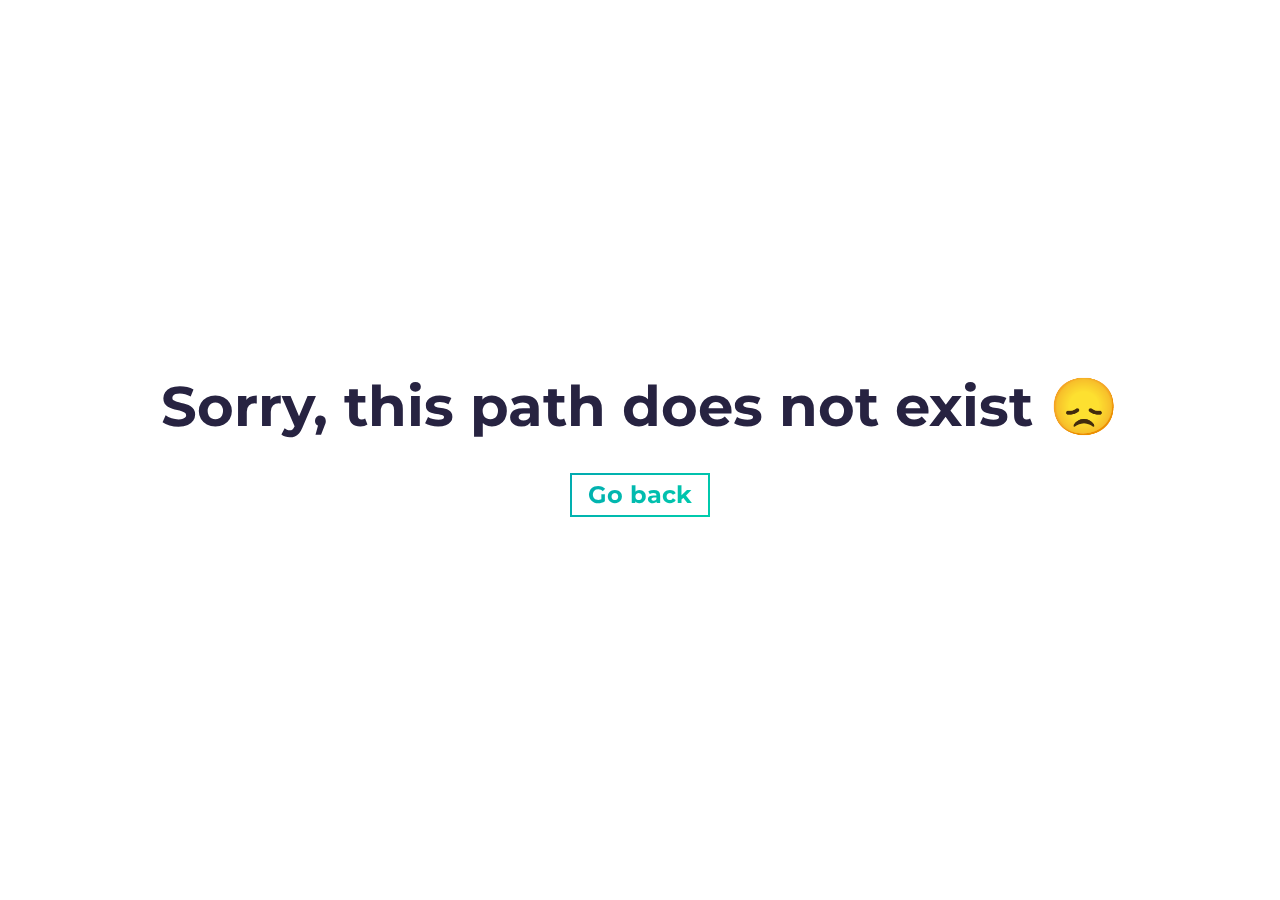
==== 404/index.html @ b3a6216c "Updates" ====
<!DOCTYPE html><html lang="en"><head><meta charSet="utf-8"/><meta http-equiv="x-ua-compatible" content="ie=edge"/><meta name="viewport" content="width=device-width, initial-scale=1, shrink-to-fit=no"/><style data-href="/styles.3dc22cb2b9381bd878ab.css">@import url(https://fonts.googleapis.com/css?family=Montserrat:400,700&display=swap);
/*!
 * Bootstrap v4.5.0 (https://getbootstrap.com/)
 * Copyright 2011-2020 The Bootstrap Authors
 * Copyright 2011-2020 Twitter, Inc.
 * Licensed under MIT (https://github.com/twbs/bootstrap/blob/master/LICENSE)
 */:root{--blue:#007bff;--indigo:#6610f2;--purple:#6f42c1;--pink:#e83e8c;--red:#dc3545;--orange:#fd7e14;--yellow:#ffc107;--green:#28a745;--teal:#20c997;--cyan:#17a2b8;--white:#fff;--gray:#6c757d;--gray-dark:#343a40;--primary:#007bff;--secondary:#6c757d;--success:#28a745;--info:#17a2b8;--warning:#ffc107;--danger:#dc3545;--light:#f8f9fa;--dark:#343a40;--breakpoint-xs:0;--breakpoint-sm:576px;--breakpoint-md:768px;--breakpoint-lg:992px;--breakpoint-xl:1200px;--font-family-sans-serif:-apple-system,BlinkMacSystemFont,"Segoe UI",Roboto,"Helvetica Neue",Arial,"Noto Sans",sans-serif,"Apple Color Emoji","Segoe UI Emoji","Segoe UI Symbol","Noto Color Emoji";--font-family-monospace:SFMono-Regular,Menlo,Monaco,Consolas,"Liberation Mono","Courier New",monospace}*,:after,:before{box-sizing:border-box}html{font-family:sans-serif;line-height:1.15;-webkit-text-size-adjust:100%;-webkit-tap-highlight-color:transparent}article,aside,figcaption,figure,footer,header,hgroup,main,nav,section{display:block}body{margin:0;font-family:-apple-system,BlinkMacSystemFont,Segoe UI,Roboto,Helvetica Neue,Arial,Noto Sans,sans-serif,Apple Color Emoji,Segoe UI Emoji,Segoe UI Symbol,Noto Color Emoji;font-size:1rem;font-weight:400;line-height:1.5;color:#212529;text-align:left;background-color:#fff}[tabindex="-1"]:focus:not(:focus-visible){outline:0!important}hr{box-sizing:content-box;height:0;overflow:visible}h1,h2,h3,h4,h5,h6{margin-top:0;margin-bottom:.5rem}p{margin-top:0;margin-bottom:1rem}abbr[data-original-title],abbr[title]{text-decoration:underline;-webkit-text-decoration:underline dotted;text-decoration:underline dotted;cursor:help;border-bottom:0;-webkit-text-decoration-skip-ink:none;text-decoration-skip-ink:none}address{font-style:normal;line-height:inherit}address,dl,ol,ul{margin-bottom:1rem}dl,ol,ul{margin-top:0}ol ol,ol ul,ul ol,ul ul{margin-bottom:0}dt{font-weight:700}dd{margin-bottom:.5rem;margin-left:0}blockquote{margin:0 0 1rem}b,strong{font-weight:bolder}small{font-size:80%}sub,sup{position:relative;font-size:75%;line-height:0;vertical-align:baseline}sub{bottom:-.25em}sup{top:-.5em}a{color:#007bff;text-decoration:none;background-color:transparent}a:hover{color:#0056b3;text-decoration:underline}a:not([href]),a:not([href]):hover{color:inherit;text-decoration:none}code,kbd,pre,samp{font-family:SFMono-Regular,Menlo,Monaco,Consolas,Liberation Mono,Courier New,monospace;font-size:1em}pre{margin-top:0;margin-bottom:1rem;overflow:auto;-ms-overflow-style:scrollbar}figure{margin:0 0 1rem}img{border-style:none}img,svg{vertical-align:middle}svg{overflow:hidden}table{border-collapse:collapse}caption{padding-top:.75rem;padding-bottom:.75rem;color:#6c757d;text-align:left;caption-side:bottom}th{text-align:inherit}label{display:inline-block;margin-bottom:.5rem}button{border-radius:0}button:focus{outline:1px dotted;outline:5px auto -webkit-focus-ring-color}button,input,optgroup,select,textarea{margin:0;font-family:inherit;font-size:inherit;line-height:inherit}button,input{overflow:visible}button,select{text-transform:none}[role=button]{cursor:pointer}select{word-wrap:normal}[type=button],[type=reset],[type=submit],button{-webkit-appearance:button}[type=button]:not(:disabled),[type=reset]:not(:disabled),[type=submit]:not(:disabled),button:not(:disabled){cursor:pointer}[type=button]::-moz-focus-inner,[type=reset]::-moz-focus-inner,[type=submit]::-moz-focus-inner,button::-moz-focus-inner{padding:0;border-style:none}input[type=checkbox],input[type=radio]{box-sizing:border-box;padding:0}textarea{overflow:auto;resize:vertical}fieldset{min-width:0;padding:0;margin:0;border:0}legend{display:block;width:100%;max-width:100%;padding:0;margin-bottom:.5rem;font-size:1.5rem;line-height:inherit;color:inherit;white-space:normal}progress{vertical-align:baseline}[type=number]::-webkit-inner-spin-button,[type=number]::-webkit-outer-spin-button{height:auto}[type=search]{outline-offset:-2px;-webkit-appearance:none}[type=search]::-webkit-search-decoration{-webkit-appearance:none}::-webkit-file-upload-button{font:inherit;-webkit-appearance:button}output{display:inline-block}summary{display:list-item;cursor:pointer}template{display:none}[hidden]{display:none!important}.h1,.h2,.h3,.h4,.h5,.h6,h1,h2,h3,h4,h5,h6{margin-bottom:.5rem;font-weight:500;line-height:1.2}.h1,h1{font-size:2.5rem}.h2,h2{font-size:2rem}.h3,h3{font-size:1.75rem}.h4,h4{font-size:1.5rem}.h5,h5{font-size:1.25rem}.h6,h6{font-size:1rem}.lead{font-size:1.25rem;font-weight:300}.display-1{font-size:6rem}.display-1,.display-2{font-weight:300;line-height:1.2}.display-2{font-size:5.5rem}.display-3{font-size:4.5rem}.display-3,.display-4{font-weight:300;line-height:1.2}.display-4{font-size:3.5rem}hr{margin-top:1rem;margin-bottom:1rem;border:0;border-top:1px solid rgba(0,0,0,.1)}.small,small{font-size:80%;font-weight:400}.mark,mark{padding:.2em;background-color:#fcf8e3}.list-inline,.list-unstyled{padding-left:0;list-style:none}.list-inline-item{display:inline-block}.list-inline-item:not(:last-child){margin-right:.5rem}.initialism{font-size:90%;text-transform:uppercase}.blockquote{margin-bottom:1rem;font-size:1.25rem}.blockquote-footer{display:block;font-size:80%;color:#6c757d}.blockquote-footer:before{content:"\2014\A0"}.img-fluid,.img-thumbnail{max-width:100%;height:auto}.img-thumbnail{padding:.25rem;background-color:#fff;border:1px solid #dee2e6;border-radius:.25rem}.figure{display:inline-block}.figure-img{margin-bottom:.5rem;line-height:1}.figure-caption{font-size:90%;color:#6c757d}code{font-size:87.5%;color:#e83e8c;word-wrap:break-word}a>code{color:inherit}kbd{padding:.2rem .4rem;font-size:87.5%;color:#fff;background-color:#212529;border-radius:.2rem}kbd kbd{padding:0;font-size:100%;font-weight:700}pre{display:block;font-size:87.5%;color:#212529}pre code{font-size:inherit;color:inherit;word-break:normal}.pre-scrollable{max-height:340px;overflow-y:scroll}.container{width:100%;padding-right:15px;padding-left:15px;margin-right:auto;margin-left:auto}@media (min-width:576px){.container{max-width:540px}}@media (min-width:768px){.container{max-width:720px}}@media (min-width:992px){.container{max-width:960px}}@media (min-width:1200px){.container{max-width:1140px}}.container-fluid,.container-lg,.container-md,.container-sm,.container-xl{width:100%;padding-right:15px;padding-left:15px;margin-right:auto;margin-left:auto}@media (min-width:576px){.container,.container-sm{max-width:540px}}@media (min-width:768px){.container,.container-md,.container-sm{max-width:720px}}@media (min-width:992px){.container,.container-lg,.container-md,.container-sm{max-width:960px}}@media (min-width:1200px){.container,.container-lg,.container-md,.container-sm,.container-xl{max-width:1140px}}.row{display:flex;flex-wrap:wrap;margin-right:-15px;margin-left:-15px}.no-gutters{margin-right:0;margin-left:0}.no-gutters>.col,.no-gutters>[class*=col-]{padding-right:0;padding-left:0}.col,.col-1,.col-2,.col-3,.col-4,.col-5,.col-6,.col-7,.col-8,.col-9,.col-10,.col-11,.col-12,.col-auto,.col-lg,.col-lg-1,.col-lg-2,.col-lg-3,.col-lg-4,.col-lg-5,.col-lg-6,.col-lg-7,.col-lg-8,.col-lg-9,.col-lg-10,.col-lg-11,.col-lg-12,.col-lg-auto,.col-md,.col-md-1,.col-md-2,.col-md-3,.col-md-4,.col-md-5,.col-md-6,.col-md-7,.col-md-8,.col-md-9,.col-md-10,.col-md-11,.col-md-12,.col-md-auto,.col-sm,.col-sm-1,.col-sm-2,.col-sm-3,.col-sm-4,.col-sm-5,.col-sm-6,.col-sm-7,.col-sm-8,.col-sm-9,.col-sm-10,.col-sm-11,.col-sm-12,.col-sm-auto,.col-xl,.col-xl-1,.col-xl-2,.col-xl-3,.col-xl-4,.col-xl-5,.col-xl-6,.col-xl-7,.col-xl-8,.col-xl-9,.col-xl-10,.col-xl-11,.col-xl-12,.col-xl-auto{position:relative;width:100%;padding-right:15px;padding-left:15px}.col{flex-basis:0;flex-grow:1;min-width:0;max-width:100%}.row-cols-1>*{flex:0 0 100%;max-width:100%}.row-cols-2>*{flex:0 0 50%;max-width:50%}.row-cols-3>*{flex:0 0 33.333333%;max-width:33.333333%}.row-cols-4>*{flex:0 0 25%;max-width:25%}.row-cols-5>*{flex:0 0 20%;max-width:20%}.row-cols-6>*{flex:0 0 16.666667%;max-width:16.666667%}.col-auto{flex:0 0 auto;width:auto;max-width:100%}.col-1{flex:0 0 8.333333%;max-width:8.333333%}.col-2{flex:0 0 16.666667%;max-width:16.666667%}.col-3{flex:0 0 25%;max-width:25%}.col-4{flex:0 0 33.333333%;max-width:33.333333%}.col-5{flex:0 0 41.666667%;max-width:41.666667%}.col-6{flex:0 0 50%;max-width:50%}.col-7{flex:0 0 58.333333%;max-width:58.333333%}.col-8{flex:0 0 66.666667%;max-width:66.666667%}.col-9{flex:0 0 75%;max-width:75%}.col-10{flex:0 0 83.333333%;max-width:83.333333%}.col-11{flex:0 0 91.666667%;max-width:91.666667%}.col-12{flex:0 0 100%;max-width:100%}.order-first{order:-1}.order-last{order:13}.order-0{order:0}.order-1{order:1}.order-2{order:2}.order-3{order:3}.order-4{order:4}.order-5{order:5}.order-6{order:6}.order-7{order:7}.order-8{order:8}.order-9{order:9}.order-10{order:10}.order-11{order:11}.order-12{order:12}.offset-1{margin-left:8.333333%}.offset-2{margin-left:16.666667%}.offset-3{margin-left:25%}.offset-4{margin-left:33.333333%}.offset-5{margin-left:41.666667%}.offset-6{margin-left:50%}.offset-7{margin-left:58.333333%}.offset-8{margin-left:66.666667%}.offset-9{margin-left:75%}.offset-10{margin-left:83.333333%}.offset-11{margin-left:91.666667%}@media (min-width:576px){.col-sm{flex-basis:0;flex-grow:1;min-width:0;max-width:100%}.row-cols-sm-1>*{flex:0 0 100%;max-width:100%}.row-cols-sm-2>*{flex:0 0 50%;max-width:50%}.row-cols-sm-3>*{flex:0 0 33.333333%;max-width:33.333333%}.row-cols-sm-4>*{flex:0 0 25%;max-width:25%}.row-cols-sm-5>*{flex:0 0 20%;max-width:20%}.row-cols-sm-6>*{flex:0 0 16.666667%;max-width:16.666667%}.col-sm-auto{flex:0 0 auto;width:auto;max-width:100%}.col-sm-1{flex:0 0 8.333333%;max-width:8.333333%}.col-sm-2{flex:0 0 16.666667%;max-width:16.666667%}.col-sm-3{flex:0 0 25%;max-width:25%}.col-sm-4{flex:0 0 33.333333%;max-width:33.333333%}.col-sm-5{flex:0 0 41.666667%;max-width:41.666667%}.col-sm-6{flex:0 0 50%;max-width:50%}.col-sm-7{flex:0 0 58.333333%;max-width:58.333333%}.col-sm-8{flex:0 0 66.666667%;max-width:66.666667%}.col-sm-9{flex:0 0 75%;max-width:75%}.col-sm-10{flex:0 0 83.333333%;max-width:83.333333%}.col-sm-11{flex:0 0 91.666667%;max-width:91.666667%}.col-sm-12{flex:0 0 100%;max-width:100%}.order-sm-first{order:-1}.order-sm-last{order:13}.order-sm-0{order:0}.order-sm-1{order:1}.order-sm-2{order:2}.order-sm-3{order:3}.order-sm-4{order:4}.order-sm-5{order:5}.order-sm-6{order:6}.order-sm-7{order:7}.order-sm-8{order:8}.order-sm-9{order:9}.order-sm-10{order:10}.order-sm-11{order:11}.order-sm-12{order:12}.offset-sm-0{margin-left:0}.offset-sm-1{margin-left:8.333333%}.offset-sm-2{margin-left:16.666667%}.offset-sm-3{margin-left:25%}.offset-sm-4{margin-left:33.333333%}.offset-sm-5{margin-left:41.666667%}.offset-sm-6{margin-left:50%}.offset-sm-7{margin-left:58.333333%}.offset-sm-8{margin-left:66.666667%}.offset-sm-9{margin-left:75%}.offset-sm-10{margin-left:83.333333%}.offset-sm-11{margin-left:91.666667%}}@media (min-width:768px){.col-md{flex-basis:0;flex-grow:1;min-width:0;max-width:100%}.row-cols-md-1>*{flex:0 0 100%;max-width:100%}.row-cols-md-2>*{flex:0 0 50%;max-width:50%}.row-cols-md-3>*{flex:0 0 33.333333%;max-width:33.333333%}.row-cols-md-4>*{flex:0 0 25%;max-width:25%}.row-cols-md-5>*{flex:0 0 20%;max-width:20%}.row-cols-md-6>*{flex:0 0 16.666667%;max-width:16.666667%}.col-md-auto{flex:0 0 auto;width:auto;max-width:100%}.col-md-1{flex:0 0 8.333333%;max-width:8.333333%}.col-md-2{flex:0 0 16.666667%;max-width:16.666667%}.col-md-3{flex:0 0 25%;max-width:25%}.col-md-4{flex:0 0 33.333333%;max-width:33.333333%}.col-md-5{flex:0 0 41.666667%;max-width:41.666667%}.col-md-6{flex:0 0 50%;max-width:50%}.col-md-7{flex:0 0 58.333333%;max-width:58.333333%}.col-md-8{flex:0 0 66.666667%;max-width:66.666667%}.col-md-9{flex:0 0 75%;max-width:75%}.col-md-10{flex:0 0 83.333333%;max-width:83.333333%}.col-md-11{flex:0 0 91.666667%;max-width:91.666667%}.col-md-12{flex:0 0 100%;max-width:100%}.order-md-first{order:-1}.order-md-last{order:13}.order-md-0{order:0}.order-md-1{order:1}.order-md-2{order:2}.order-md-3{order:3}.order-md-4{order:4}.order-md-5{order:5}.order-md-6{order:6}.order-md-7{order:7}.order-md-8{order:8}.order-md-9{order:9}.order-md-10{order:10}.order-md-11{order:11}.order-md-12{order:12}.offset-md-0{margin-left:0}.offset-md-1{margin-left:8.333333%}.offset-md-2{margin-left:16.666667%}.offset-md-3{margin-left:25%}.offset-md-4{margin-left:33.333333%}.offset-md-5{margin-left:41.666667%}.offset-md-6{margin-left:50%}.offset-md-7{margin-left:58.333333%}.offset-md-8{margin-left:66.666667%}.offset-md-9{margin-left:75%}.offset-md-10{margin-left:83.333333%}.offset-md-11{margin-left:91.666667%}}@media (min-width:992px){.col-lg{flex-basis:0;flex-grow:1;min-width:0;max-width:100%}.row-cols-lg-1>*{flex:0 0 100%;max-width:100%}.row-cols-lg-2>*{flex:0 0 50%;max-width:50%}.row-cols-lg-3>*{flex:0 0 33.333333%;max-width:33.333333%}.row-cols-lg-4>*{flex:0 0 25%;max-width:25%}.row-cols-lg-5>*{flex:0 0 20%;max-width:20%}.row-cols-lg-6>*{flex:0 0 16.666667%;max-width:16.666667%}.col-lg-auto{flex:0 0 auto;width:auto;max-width:100%}.col-lg-1{flex:0 0 8.333333%;max-width:8.333333%}.col-lg-2{flex:0 0 16.666667%;max-width:16.666667%}.col-lg-3{flex:0 0 25%;max-width:25%}.col-lg-4{flex:0 0 33.333333%;max-width:33.333333%}.col-lg-5{flex:0 0 41.666667%;max-width:41.666667%}.col-lg-6{flex:0 0 50%;max-width:50%}.col-lg-7{flex:0 0 58.333333%;max-width:58.333333%}.col-lg-8{flex:0 0 66.666667%;max-width:66.666667%}.col-lg-9{flex:0 0 75%;max-width:75%}.col-lg-10{flex:0 0 83.333333%;max-width:83.333333%}.col-lg-11{flex:0 0 91.666667%;max-width:91.666667%}.col-lg-12{flex:0 0 100%;max-width:100%}.order-lg-first{order:-1}.order-lg-last{order:13}.order-lg-0{order:0}.order-lg-1{order:1}.order-lg-2{order:2}.order-lg-3{order:3}.order-lg-4{order:4}.order-lg-5{order:5}.order-lg-6{order:6}.order-lg-7{order:7}.order-lg-8{order:8}.order-lg-9{order:9}.order-lg-10{order:10}.order-lg-11{order:11}.order-lg-12{order:12}.offset-lg-0{margin-left:0}.offset-lg-1{margin-left:8.333333%}.offset-lg-2{margin-left:16.666667%}.offset-lg-3{margin-left:25%}.offset-lg-4{margin-left:33.333333%}.offset-lg-5{margin-left:41.666667%}.offset-lg-6{margin-left:50%}.offset-lg-7{margin-left:58.333333%}.offset-lg-8{margin-left:66.666667%}.offset-lg-9{margin-left:75%}.offset-lg-10{margin-left:83.333333%}.offset-lg-11{margin-left:91.666667%}}@media (min-width:1200px){.col-xl{flex-basis:0;flex-grow:1;min-width:0;max-width:100%}.row-cols-xl-1>*{flex:0 0 100%;max-width:100%}.row-cols-xl-2>*{flex:0 0 50%;max-width:50%}.row-cols-xl-3>*{flex:0 0 33.333333%;max-width:33.333333%}.row-cols-xl-4>*{flex:0 0 25%;max-width:25%}.row-cols-xl-5>*{flex:0 0 20%;max-width:20%}.row-cols-xl-6>*{flex:0 0 16.666667%;max-width:16.666667%}.col-xl-auto{flex:0 0 auto;width:auto;max-width:100%}.col-xl-1{flex:0 0 8.333333%;max-width:8.333333%}.col-xl-2{flex:0 0 16.666667%;max-width:16.666667%}.col-xl-3{flex:0 0 25%;max-width:25%}.col-xl-4{flex:0 0 33.333333%;max-width:33.333333%}.col-xl-5{flex:0 0 41.666667%;max-width:41.666667%}.col-xl-6{flex:0 0 50%;max-width:50%}.col-xl-7{flex:0 0 58.333333%;max-width:58.333333%}.col-xl-8{flex:0 0 66.666667%;max-width:66.666667%}.col-xl-9{flex:0 0 75%;max-width:75%}.col-xl-10{flex:0 0 83.333333%;max-width:83.333333%}.col-xl-11{flex:0 0 91.666667%;max-width:91.666667%}.col-xl-12{flex:0 0 100%;max-width:100%}.order-xl-first{order:-1}.order-xl-last{order:13}.order-xl-0{order:0}.order-xl-1{order:1}.order-xl-2{order:2}.order-xl-3{order:3}.order-xl-4{order:4}.order-xl-5{order:5}.order-xl-6{order:6}.order-xl-7{order:7}.order-xl-8{order:8}.order-xl-9{order:9}.order-xl-10{order:10}.order-xl-11{order:11}.order-xl-12{order:12}.offset-xl-0{margin-left:0}.offset-xl-1{margin-left:8.333333%}.offset-xl-2{margin-left:16.666667%}.offset-xl-3{margin-left:25%}.offset-xl-4{margin-left:33.333333%}.offset-xl-5{margin-left:41.666667%}.offset-xl-6{margin-left:50%}.offset-xl-7{margin-left:58.333333%}.offset-xl-8{margin-left:66.666667%}.offset-xl-9{margin-left:75%}.offset-xl-10{margin-left:83.333333%}.offset-xl-11{margin-left:91.666667%}}.table{width:100%;margin-bottom:1rem;color:#212529}.table td,.table th{padding:.75rem;vertical-align:top;border-top:1px solid #dee2e6}.table thead th{vertical-align:bottom;border-bottom:2px solid #dee2e6}.table tbody+tbody{border-top:2px solid #dee2e6}.table-sm td,.table-sm th{padding:.3rem}.table-bordered,.table-bordered td,.table-bordered th{border:1px solid #dee2e6}.table-bordered thead td,.table-bordered thead th{border-bottom-width:2px}.table-borderless tbody+tbody,.table-borderless td,.table-borderless th,.table-borderless thead th{border:0}.table-striped tbody tr:nth-of-type(odd){background-color:rgba(0,0,0,.05)}.table-hover tbody tr:hover{color:#212529;background-color:rgba(0,0,0,.075)}.table-primary,.table-primary>td,.table-primary>th{background-color:#b8daff}.table-primary tbody+tbody,.table-primary td,.table-primary th,.table-primary thead th{border-color:#7abaff}.table-hover .table-primary:hover,.table-hover .table-primary:hover>td,.table-hover .table-primary:hover>th{background-color:#9fcdff}.table-secondary,.table-secondary>td,.table-secondary>th{background-color:#d6d8db}.table-secondary tbody+tbody,.table-secondary td,.table-secondary th,.table-secondary thead th{border-color:#b3b7bb}.table-hover .table-secondary:hover,.table-hover .table-secondary:hover>td,.table-hover .table-secondary:hover>th{background-color:#c8cbcf}.table-success,.table-success>td,.table-success>th{background-color:#c3e6cb}.table-success tbody+tbody,.table-success td,.table-success th,.table-success thead th{border-color:#8fd19e}.table-hover .table-success:hover,.table-hover .table-success:hover>td,.table-hover .table-success:hover>th{background-color:#b1dfbb}.table-info,.table-info>td,.table-info>th{background-color:#bee5eb}.table-info tbody+tbody,.table-info td,.table-info th,.table-info thead th{border-color:#86cfda}.table-hover .table-info:hover,.table-hover .table-info:hover>td,.table-hover .table-info:hover>th{background-color:#abdde5}.table-warning,.table-warning>td,.table-warning>th{background-color:#ffeeba}.table-warning tbody+tbody,.table-warning td,.table-warning th,.table-warning thead th{border-color:#ffdf7e}.table-hover .table-warning:hover,.table-hover .table-warning:hover>td,.table-hover .table-warning:hover>th{background-color:#ffe8a1}.table-danger,.table-danger>td,.table-danger>th{background-color:#f5c6cb}.table-danger tbody+tbody,.table-danger td,.table-danger th,.table-danger thead th{border-color:#ed969e}.table-hover .table-danger:hover,.table-hover .table-danger:hover>td,.table-hover .table-danger:hover>th{background-color:#f1b0b7}.table-light,.table-light>td,.table-light>th{background-color:#fdfdfe}.table-light tbody+tbody,.table-light td,.table-light th,.table-light thead th{border-color:#fbfcfc}.table-hover .table-light:hover,.table-hover .table-light:hover>td,.table-hover .table-light:hover>th{background-color:#ececf6}.table-dark,.table-dark>td,.table-dark>th{background-color:#c6c8ca}.table-dark tbody+tbody,.table-dark td,.table-dark th,.table-dark thead th{border-color:#95999c}.table-hover .table-dark:hover,.table-hover .table-dark:hover>td,.table-hover .table-dark:hover>th{background-color:#b9bbbe}.table-active,.table-active>td,.table-active>th,.table-hover .table-active:hover,.table-hover .table-active:hover>td,.table-hover .table-active:hover>th{background-color:rgba(0,0,0,.075)}.table .thead-dark th{color:#fff;background-color:#343a40;border-color:#454d55}.table .thead-light th{color:#495057;background-color:#e9ecef;border-color:#dee2e6}.table-dark{color:#fff;background-color:#343a40}.table-dark td,.table-dark th,.table-dark thead th{border-color:#454d55}.table-dark.table-bordered{border:0}.table-dark.table-striped tbody tr:nth-of-type(odd){background-color:hsla(0,0%,100%,.05)}.table-dark.table-hover tbody tr:hover{color:#fff;background-color:hsla(0,0%,100%,.075)}@media (max-width:575.98px){.table-responsive-sm{display:block;width:100%;overflow-x:auto;-webkit-overflow-scrolling:touch}.table-responsive-sm>.table-bordered{border:0}}@media (max-width:767.98px){.table-responsive-md{display:block;width:100%;overflow-x:auto;-webkit-overflow-scrolling:touch}.table-responsive-md>.table-bordered{border:0}}@media (max-width:991.98px){.table-responsive-lg{display:block;width:100%;overflow-x:auto;-webkit-overflow-scrolling:touch}.table-responsive-lg>.table-bordered{border:0}}@media (max-width:1199.98px){.table-responsive-xl{display:block;width:100%;overflow-x:auto;-webkit-overflow-scrolling:touch}.table-responsive-xl>.table-bordered{border:0}}.table-responsive{display:block;width:100%;overflow-x:auto;-webkit-overflow-scrolling:touch}.table-responsive>.table-bordered{border:0}.form-control{display:block;width:100%;height:calc(1.5em + .75rem + 2px);padding:.375rem .75rem;font-size:1rem;font-weight:400;line-height:1.5;color:#495057;background-color:#fff;background-clip:padding-box;border:1px solid #ced4da;border-radius:.25rem;transition:border-color .15s ease-in-out,box-shadow .15s ease-in-out}@media (prefers-reduced-motion:reduce){.form-control{transition:none}}.form-control::-ms-expand{background-color:transparent;border:0}.form-control:-moz-focusring{color:transparent;text-shadow:0 0 0 #495057}.form-control:focus{color:#495057;background-color:#fff;border-color:#80bdff;outline:0;box-shadow:0 0 0 .2rem rgba(0,123,255,.25)}.form-control::-webkit-input-placeholder{color:#6c757d;opacity:1}.form-control:-ms-input-placeholder{color:#6c757d;opacity:1}.form-control::-ms-input-placeholder{color:#6c757d;opacity:1}.form-control::placeholder{color:#6c757d;opacity:1}.form-control:disabled,.form-control[readonly]{background-color:#e9ecef;opacity:1}input[type=date].form-control,input[type=datetime-local].form-control,input[type=month].form-control,input[type=time].form-control{-webkit-appearance:none;-moz-appearance:none;appearance:none}select.form-control:focus::-ms-value{color:#495057;background-color:#fff}.form-control-file,.form-control-range{display:block;width:100%}.col-form-label{padding-top:calc(.375rem + 1px);padding-bottom:calc(.375rem + 1px);margin-bottom:0;font-size:inherit;line-height:1.5}.col-form-label-lg{padding-top:calc(.5rem + 1px);padding-bottom:calc(.5rem + 1px);font-size:1.25rem;line-height:1.5}.col-form-label-sm{padding-top:calc(.25rem + 1px);padding-bottom:calc(.25rem + 1px);font-size:.875rem;line-height:1.5}.form-control-plaintext{display:block;width:100%;padding:.375rem 0;margin-bottom:0;font-size:1rem;line-height:1.5;color:#212529;background-color:transparent;border:solid transparent;border-width:1px 0}.form-control-plaintext.form-control-lg,.form-control-plaintext.form-control-sm{padding-right:0;padding-left:0}.form-control-sm{height:calc(1.5em + .5rem + 2px);padding:.25rem .5rem;font-size:.875rem;line-height:1.5;border-radius:.2rem}.form-control-lg{height:calc(1.5em + 1rem + 2px);padding:.5rem 1rem;font-size:1.25rem;line-height:1.5;border-radius:.3rem}select.form-control[multiple],select.form-control[size],textarea.form-control{height:auto}.form-group{margin-bottom:1rem}.form-text{display:block;margin-top:.25rem}.form-row{display:flex;flex-wrap:wrap;margin-right:-5px;margin-left:-5px}.form-row>.col,.form-row>[class*=col-]{padding-right:5px;padding-left:5px}.form-check{position:relative;display:block;padding-left:1.25rem}.form-check-input{position:absolute;margin-top:.3rem;margin-left:-1.25rem}.form-check-input:disabled~.form-check-label,.form-check-input[disabled]~.form-check-label{color:#6c757d}.form-check-label{margin-bottom:0}.form-check-inline{display:inline-flex;align-items:center;padding-left:0;margin-right:.75rem}.form-check-inline .form-check-input{position:static;margin-top:0;margin-right:.3125rem;margin-left:0}.valid-feedback{display:none;width:100%;margin-top:.25rem;font-size:80%;color:#28a745}.valid-tooltip{position:absolute;top:100%;z-index:5;display:none;max-width:100%;padding:.25rem .5rem;margin-top:.1rem;font-size:.875rem;line-height:1.5;color:#fff;background-color:rgba(40,167,69,.9);border-radius:.25rem}.is-valid~.valid-feedback,.is-valid~.valid-tooltip,.was-validated :valid~.valid-feedback,.was-validated :valid~.valid-tooltip{display:block}.form-control.is-valid,.was-validated .form-control:valid{border-color:#28a745;padding-right:calc(1.5em + .75rem);background-image:url("data:image/svg+xml;charset=utf-8,%3Csvg xmlns='http://www.w3.org/2000/svg' width='8' height='8' viewBox='0 0 8 8'%3E%3Cpath fill='%2328a745' d='M2.3 6.73L.6 4.53c-.4-1.04.46-1.4 1.1-.8l1.1 1.4 3.4-3.8c.6-.63 1.6-.27 1.2.7l-4 4.6c-.43.5-.8.4-1.1.1z'/%3E%3C/svg%3E");background-repeat:no-repeat;background-position:right calc(.375em + .1875rem) center;background-size:calc(.75em + .375rem) calc(.75em + .375rem)}.form-control.is-valid:focus,.was-validated .form-control:valid:focus{border-color:#28a745;box-shadow:0 0 0 .2rem rgba(40,167,69,.25)}.was-validated textarea.form-control:valid,textarea.form-control.is-valid{padding-right:calc(1.5em + .75rem);background-position:top calc(.375em + .1875rem) right calc(.375em + .1875rem)}.custom-select.is-valid,.was-validated .custom-select:valid{border-color:#28a745;padding-right:calc(.75em + 2.3125rem);background:url("data:image/svg+xml;charset=utf-8,%3Csvg xmlns='http://www.w3.org/2000/svg' width='4' height='5' viewBox='0 0 4 5'%3E%3Cpath fill='%23343a40' d='M2 0L0 2h4zm0 5L0 3h4z'/%3E%3C/svg%3E") no-repeat right .75rem center/8px 10px,url("data:image/svg+xml;charset=utf-8,%3Csvg xmlns='http://www.w3.org/2000/svg' width='8' height='8' viewBox='0 0 8 8'%3E%3Cpath fill='%2328a745' d='M2.3 6.73L.6 4.53c-.4-1.04.46-1.4 1.1-.8l1.1 1.4 3.4-3.8c.6-.63 1.6-.27 1.2.7l-4 4.6c-.43.5-.8.4-1.1.1z'/%3E%3C/svg%3E") #fff no-repeat center right 1.75rem/calc(.75em + .375rem) calc(.75em + .375rem)}.custom-select.is-valid:focus,.was-validated .custom-select:valid:focus{border-color:#28a745;box-shadow:0 0 0 .2rem rgba(40,167,69,.25)}.form-check-input.is-valid~.form-check-label,.was-validated .form-check-input:valid~.form-check-label{color:#28a745}.form-check-input.is-valid~.valid-feedback,.form-check-input.is-valid~.valid-tooltip,.was-validated .form-check-input:valid~.valid-feedback,.was-validated .form-check-input:valid~.valid-tooltip{display:block}.custom-control-input.is-valid~.custom-control-label,.was-validated .custom-control-input:valid~.custom-control-label{color:#28a745}.custom-control-input.is-valid~.custom-control-label:before,.was-validated .custom-control-input:valid~.custom-control-label:before{border-color:#28a745}.custom-control-input.is-valid:checked~.custom-control-label:before,.was-validated .custom-control-input:valid:checked~.custom-control-label:before{border-color:#34ce57;background-color:#34ce57}.custom-control-input.is-valid:focus~.custom-control-label:before,.was-validated .custom-control-input:valid:focus~.custom-control-label:before{box-shadow:0 0 0 .2rem rgba(40,167,69,.25)}.custom-control-input.is-valid:focus:not(:checked)~.custom-control-label:before,.custom-file-input.is-valid~.custom-file-label,.was-validated .custom-control-input:valid:focus:not(:checked)~.custom-control-label:before,.was-validated .custom-file-input:valid~.custom-file-label{border-color:#28a745}.custom-file-input.is-valid:focus~.custom-file-label,.was-validated .custom-file-input:valid:focus~.custom-file-label{border-color:#28a745;box-shadow:0 0 0 .2rem rgba(40,167,69,.25)}.invalid-feedback{display:none;width:100%;margin-top:.25rem;font-size:80%;color:#dc3545}.invalid-tooltip{position:absolute;top:100%;z-index:5;display:none;max-width:100%;padding:.25rem .5rem;margin-top:.1rem;font-size:.875rem;line-height:1.5;color:#fff;background-color:rgba(220,53,69,.9);border-radius:.25rem}.is-invalid~.invalid-feedback,.is-invalid~.invalid-tooltip,.was-validated :invalid~.invalid-feedback,.was-validated :invalid~.invalid-tooltip{display:block}.form-control.is-invalid,.was-validated .form-control:invalid{border-color:#dc3545;padding-right:calc(1.5em + .75rem);background-image:url("data:image/svg+xml;charset=utf-8,%3Csvg xmlns='http://www.w3.org/2000/svg' width='12' height='12' fill='none' stroke='%23dc3545' viewBox='0 0 12 12'%3E%3Ccircle cx='6' cy='6' r='4.5'/%3E%3Cpath stroke-linejoin='round' d='M5.8 3.6h.4L6 6.5z'/%3E%3Ccircle cx='6' cy='8.2' r='.6' fill='%23dc3545' stroke='none'/%3E%3C/svg%3E");background-repeat:no-repeat;background-position:right calc(.375em + .1875rem) center;background-size:calc(.75em + .375rem) calc(.75em + .375rem)}.form-control.is-invalid:focus,.was-validated .form-control:invalid:focus{border-color:#dc3545;box-shadow:0 0 0 .2rem rgba(220,53,69,.25)}.was-validated textarea.form-control:invalid,textarea.form-control.is-invalid{padding-right:calc(1.5em + .75rem);background-position:top calc(.375em + .1875rem) right calc(.375em + .1875rem)}.custom-select.is-invalid,.was-validated .custom-select:invalid{border-color:#dc3545;padding-right:calc(.75em + 2.3125rem);background:url("data:image/svg+xml;charset=utf-8,%3Csvg xmlns='http://www.w3.org/2000/svg' width='4' height='5' viewBox='0 0 4 5'%3E%3Cpath fill='%23343a40' d='M2 0L0 2h4zm0 5L0 3h4z'/%3E%3C/svg%3E") no-repeat right .75rem center/8px 10px,url("data:image/svg+xml;charset=utf-8,%3Csvg xmlns='http://www.w3.org/2000/svg' width='12' height='12' fill='none' stroke='%23dc3545' viewBox='0 0 12 12'%3E%3Ccircle cx='6' cy='6' r='4.5'/%3E%3Cpath stroke-linejoin='round' d='M5.8 3.6h.4L6 6.5z'/%3E%3Ccircle cx='6' cy='8.2' r='.6' fill='%23dc3545' stroke='none'/%3E%3C/svg%3E") #fff no-repeat center right 1.75rem/calc(.75em + .375rem) calc(.75em + .375rem)}.custom-select.is-invalid:focus,.was-validated .custom-select:invalid:focus{border-color:#dc3545;box-shadow:0 0 0 .2rem rgba(220,53,69,.25)}.form-check-input.is-invalid~.form-check-label,.was-validated .form-check-input:invalid~.form-check-label{color:#dc3545}.form-check-input.is-invalid~.invalid-feedback,.form-check-input.is-invalid~.invalid-tooltip,.was-validated .form-check-input:invalid~.invalid-feedback,.was-validated .form-check-input:invalid~.invalid-tooltip{display:block}.custom-control-input.is-invalid~.custom-control-label,.was-validated .custom-control-input:invalid~.custom-control-label{color:#dc3545}.custom-control-input.is-invalid~.custom-control-label:before,.was-validated .custom-control-input:invalid~.custom-control-label:before{border-color:#dc3545}.custom-control-input.is-invalid:checked~.custom-control-label:before,.was-validated .custom-control-input:invalid:checked~.custom-control-label:before{border-color:#e4606d;background-color:#e4606d}.custom-control-input.is-invalid:focus~.custom-control-label:before,.was-validated .custom-control-input:invalid:focus~.custom-control-label:before{box-shadow:0 0 0 .2rem rgba(220,53,69,.25)}.custom-control-input.is-invalid:focus:not(:checked)~.custom-control-label:before,.custom-file-input.is-invalid~.custom-file-label,.was-validated .custom-control-input:invalid:focus:not(:checked)~.custom-control-label:before,.was-validated .custom-file-input:invalid~.custom-file-label{border-color:#dc3545}.custom-file-input.is-invalid:focus~.custom-file-label,.was-validated .custom-file-input:invalid:focus~.custom-file-label{border-color:#dc3545;box-shadow:0 0 0 .2rem rgba(220,53,69,.25)}.form-inline{display:flex;flex-flow:row wrap;align-items:center}.form-inline .form-check{width:100%}@media (min-width:576px){.form-inline label{justify-content:center}.form-inline .form-group,.form-inline label{display:flex;align-items:center;margin-bottom:0}.form-inline .form-group{flex:0 0 auto;flex-flow:row wrap}.form-inline .form-control{display:inline-block;width:auto;vertical-align:middle}.form-inline .form-control-plaintext{display:inline-block}.form-inline .custom-select,.form-inline .input-group{width:auto}.form-inline .form-check{display:flex;align-items:center;justify-content:center;width:auto;padding-left:0}.form-inline .form-check-input{position:relative;flex-shrink:0;margin-top:0;margin-right:.25rem;margin-left:0}.form-inline .custom-control{align-items:center;justify-content:center}.form-inline .custom-control-label{margin-bottom:0}}.btn{display:inline-block;font-weight:400;color:#212529;text-align:center;vertical-align:middle;-webkit-user-select:none;-ms-user-select:none;user-select:none;background-color:transparent;border:1px solid transparent;padding:.375rem .75rem;font-size:1rem;line-height:1.5;border-radius:.25rem;transition:color .15s ease-in-out,background-color .15s ease-in-out,border-color .15s ease-in-out,box-shadow .15s ease-in-out}@media (prefers-reduced-motion:reduce){.btn{transition:none}}.btn:hover{color:#212529;text-decoration:none}.btn.focus,.btn:focus{outline:0;box-shadow:0 0 0 .2rem rgba(0,123,255,.25)}.btn.disabled,.btn:disabled{opacity:.65}.btn:not(:disabled):not(.disabled){cursor:pointer}a.btn.disabled,fieldset:disabled a.btn{pointer-events:none}.btn-primary{color:#fff;background-color:#007bff;border-color:#007bff}.btn-primary.focus,.btn-primary:focus,.btn-primary:hover{color:#fff;background-color:#0069d9;border-color:#0062cc}.btn-primary.focus,.btn-primary:focus{box-shadow:0 0 0 .2rem rgba(38,143,255,.5)}.btn-primary.disabled,.btn-primary:disabled{color:#fff;background-color:#007bff;border-color:#007bff}.btn-primary:not(:disabled):not(.disabled).active,.btn-primary:not(:disabled):not(.disabled):active,.show>.btn-primary.dropdown-toggle{color:#fff;background-color:#0062cc;border-color:#005cbf}.btn-primary:not(:disabled):not(.disabled).active:focus,.btn-primary:not(:disabled):not(.disabled):active:focus,.show>.btn-primary.dropdown-toggle:focus{box-shadow:0 0 0 .2rem rgba(38,143,255,.5)}.btn-secondary{color:#fff;background-color:#6c757d;border-color:#6c757d}.btn-secondary.focus,.btn-secondary:focus,.btn-secondary:hover{color:#fff;background-color:#5a6268;border-color:#545b62}.btn-secondary.focus,.btn-secondary:focus{box-shadow:0 0 0 .2rem rgba(130,138,145,.5)}.btn-secondary.disabled,.btn-secondary:disabled{color:#fff;background-color:#6c757d;border-color:#6c757d}.btn-secondary:not(:disabled):not(.disabled).active,.btn-secondary:not(:disabled):not(.disabled):active,.show>.btn-secondary.dropdown-toggle{color:#fff;background-color:#545b62;border-color:#4e555b}.btn-secondary:not(:disabled):not(.disabled).active:focus,.btn-secondary:not(:disabled):not(.disabled):active:focus,.show>.btn-secondary.dropdown-toggle:focus{box-shadow:0 0 0 .2rem rgba(130,138,145,.5)}.btn-success{color:#fff;background-color:#28a745;border-color:#28a745}.btn-success.focus,.btn-success:focus,.btn-success:hover{color:#fff;background-color:#218838;border-color:#1e7e34}.btn-success.focus,.btn-success:focus{box-shadow:0 0 0 .2rem rgba(72,180,97,.5)}.btn-success.disabled,.btn-success:disabled{color:#fff;background-color:#28a745;border-color:#28a745}.btn-success:not(:disabled):not(.disabled).active,.btn-success:not(:disabled):not(.disabled):active,.show>.btn-success.dropdown-toggle{color:#fff;background-color:#1e7e34;border-color:#1c7430}.btn-success:not(:disabled):not(.disabled).active:focus,.btn-success:not(:disabled):not(.disabled):active:focus,.show>.btn-success.dropdown-toggle:focus{box-shadow:0 0 0 .2rem rgba(72,180,97,.5)}.btn-info{color:#fff;background-color:#17a2b8;border-color:#17a2b8}.btn-info.focus,.btn-info:focus,.btn-info:hover{color:#fff;background-color:#138496;border-color:#117a8b}.btn-info.focus,.btn-info:focus{box-shadow:0 0 0 .2rem rgba(58,176,195,.5)}.btn-info.disabled,.btn-info:disabled{color:#fff;background-color:#17a2b8;border-color:#17a2b8}.btn-info:not(:disabled):not(.disabled).active,.btn-info:not(:disabled):not(.disabled):active,.show>.btn-info.dropdown-toggle{color:#fff;background-color:#117a8b;border-color:#10707f}.btn-info:not(:disabled):not(.disabled).active:focus,.btn-info:not(:disabled):not(.disabled):active:focus,.show>.btn-info.dropdown-toggle:focus{box-shadow:0 0 0 .2rem rgba(58,176,195,.5)}.btn-warning{color:#212529;background-color:#ffc107;border-color:#ffc107}.btn-warning.focus,.btn-warning:focus,.btn-warning:hover{color:#212529;background-color:#e0a800;border-color:#d39e00}.btn-warning.focus,.btn-warning:focus{box-shadow:0 0 0 .2rem rgba(222,170,12,.5)}.btn-warning.disabled,.btn-warning:disabled{color:#212529;background-color:#ffc107;border-color:#ffc107}.btn-warning:not(:disabled):not(.disabled).active,.btn-warning:not(:disabled):not(.disabled):active,.show>.btn-warning.dropdown-toggle{color:#212529;background-color:#d39e00;border-color:#c69500}.btn-warning:not(:disabled):not(.disabled).active:focus,.btn-warning:not(:disabled):not(.disabled):active:focus,.show>.btn-warning.dropdown-toggle:focus{box-shadow:0 0 0 .2rem rgba(222,170,12,.5)}.btn-danger{color:#fff;background-color:#dc3545;border-color:#dc3545}.btn-danger.focus,.btn-danger:focus,.btn-danger:hover{color:#fff;background-color:#c82333;border-color:#bd2130}.btn-danger.focus,.btn-danger:focus{box-shadow:0 0 0 .2rem rgba(225,83,97,.5)}.btn-danger.disabled,.btn-danger:disabled{color:#fff;background-color:#dc3545;border-color:#dc3545}.btn-danger:not(:disabled):not(.disabled).active,.btn-danger:not(:disabled):not(.disabled):active,.show>.btn-danger.dropdown-toggle{color:#fff;background-color:#bd2130;border-color:#b21f2d}.btn-danger:not(:disabled):not(.disabled).active:focus,.btn-danger:not(:disabled):not(.disabled):active:focus,.show>.btn-danger.dropdown-toggle:focus{box-shadow:0 0 0 .2rem rgba(225,83,97,.5)}.btn-light{color:#212529;background-color:#f8f9fa;border-color:#f8f9fa}.btn-light.focus,.btn-light:focus,.btn-light:hover{color:#212529;background-color:#e2e6ea;border-color:#dae0e5}.btn-light.focus,.btn-light:focus{box-shadow:0 0 0 .2rem rgba(216,217,219,.5)}.btn-light.disabled,.btn-light:disabled{color:#212529;background-color:#f8f9fa;border-color:#f8f9fa}.btn-light:not(:disabled):not(.disabled).active,.btn-light:not(:disabled):not(.disabled):active,.show>.btn-light.dropdown-toggle{color:#212529;background-color:#dae0e5;border-color:#d3d9df}.btn-light:not(:disabled):not(.disabled).active:focus,.btn-light:not(:disabled):not(.disabled):active:focus,.show>.btn-light.dropdown-toggle:focus{box-shadow:0 0 0 .2rem rgba(216,217,219,.5)}.btn-dark{color:#fff;background-color:#343a40;border-color:#343a40}.btn-dark.focus,.btn-dark:focus,.btn-dark:hover{color:#fff;background-color:#23272b;border-color:#1d2124}.btn-dark.focus,.btn-dark:focus{box-shadow:0 0 0 .2rem rgba(82,88,93,.5)}.btn-dark.disabled,.btn-dark:disabled{color:#fff;background-color:#343a40;border-color:#343a40}.btn-dark:not(:disabled):not(.disabled).active,.btn-dark:not(:disabled):not(.disabled):active,.show>.btn-dark.dropdown-toggle{color:#fff;background-color:#1d2124;border-color:#171a1d}.btn-dark:not(:disabled):not(.disabled).active:focus,.btn-dark:not(:disabled):not(.disabled):active:focus,.show>.btn-dark.dropdown-toggle:focus{box-shadow:0 0 0 .2rem rgba(82,88,93,.5)}.btn-outline-primary{color:#007bff;border-color:#007bff}.btn-outline-primary:hover{color:#fff;background-color:#007bff;border-color:#007bff}.btn-outline-primary.focus,.btn-outline-primary:focus{box-shadow:0 0 0 .2rem rgba(0,123,255,.5)}.btn-outline-primary.disabled,.btn-outline-primary:disabled{color:#007bff;background-color:transparent}.btn-outline-primary:not(:disabled):not(.disabled).active,.btn-outline-primary:not(:disabled):not(.disabled):active,.show>.btn-outline-primary.dropdown-toggle{color:#fff;background-color:#007bff;border-color:#007bff}.btn-outline-primary:not(:disabled):not(.disabled).active:focus,.btn-outline-primary:not(:disabled):not(.disabled):active:focus,.show>.btn-outline-primary.dropdown-toggle:focus{box-shadow:0 0 0 .2rem rgba(0,123,255,.5)}.btn-outline-secondary{color:#6c757d;border-color:#6c757d}.btn-outline-secondary:hover{color:#fff;background-color:#6c757d;border-color:#6c757d}.btn-outline-secondary.focus,.btn-outline-secondary:focus{box-shadow:0 0 0 .2rem rgba(108,117,125,.5)}.btn-outline-secondary.disabled,.btn-outline-secondary:disabled{color:#6c757d;background-color:transparent}.btn-outline-secondary:not(:disabled):not(.disabled).active,.btn-outline-secondary:not(:disabled):not(.disabled):active,.show>.btn-outline-secondary.dropdown-toggle{color:#fff;background-color:#6c757d;border-color:#6c757d}.btn-outline-secondary:not(:disabled):not(.disabled).active:focus,.btn-outline-secondary:not(:disabled):not(.disabled):active:focus,.show>.btn-outline-secondary.dropdown-toggle:focus{box-shadow:0 0 0 .2rem rgba(108,117,125,.5)}.btn-outline-success{color:#28a745;border-color:#28a745}.btn-outline-success:hover{color:#fff;background-color:#28a745;border-color:#28a745}.btn-outline-success.focus,.btn-outline-success:focus{box-shadow:0 0 0 .2rem rgba(40,167,69,.5)}.btn-outline-success.disabled,.btn-outline-success:disabled{color:#28a745;background-color:transparent}.btn-outline-success:not(:disabled):not(.disabled).active,.btn-outline-success:not(:disabled):not(.disabled):active,.show>.btn-outline-success.dropdown-toggle{color:#fff;background-color:#28a745;border-color:#28a745}.btn-outline-success:not(:disabled):not(.disabled).active:focus,.btn-outline-success:not(:disabled):not(.disabled):active:focus,.show>.btn-outline-success.dropdown-toggle:focus{box-shadow:0 0 0 .2rem rgba(40,167,69,.5)}.btn-outline-info{color:#17a2b8;border-color:#17a2b8}.btn-outline-info:hover{color:#fff;background-color:#17a2b8;border-color:#17a2b8}.btn-outline-info.focus,.btn-outline-info:focus{box-shadow:0 0 0 .2rem rgba(23,162,184,.5)}.btn-outline-info.disabled,.btn-outline-info:disabled{color:#17a2b8;background-color:transparent}.btn-outline-info:not(:disabled):not(.disabled).active,.btn-outline-info:not(:disabled):not(.disabled):active,.show>.btn-outline-info.dropdown-toggle{color:#fff;background-color:#17a2b8;border-color:#17a2b8}.btn-outline-info:not(:disabled):not(.disabled).active:focus,.btn-outline-info:not(:disabled):not(.disabled):active:focus,.show>.btn-outline-info.dropdown-toggle:focus{box-shadow:0 0 0 .2rem rgba(23,162,184,.5)}.btn-outline-warning{color:#ffc107;border-color:#ffc107}.btn-outline-warning:hover{color:#212529;background-color:#ffc107;border-color:#ffc107}.btn-outline-warning.focus,.btn-outline-warning:focus{box-shadow:0 0 0 .2rem rgba(255,193,7,.5)}.btn-outline-warning.disabled,.btn-outline-warning:disabled{color:#ffc107;background-color:transparent}.btn-outline-warning:not(:disabled):not(.disabled).active,.btn-outline-warning:not(:disabled):not(.disabled):active,.show>.btn-outline-warning.dropdown-toggle{color:#212529;background-color:#ffc107;border-color:#ffc107}.btn-outline-warning:not(:disabled):not(.disabled).active:focus,.btn-outline-warning:not(:disabled):not(.disabled):active:focus,.show>.btn-outline-warning.dropdown-toggle:focus{box-shadow:0 0 0 .2rem rgba(255,193,7,.5)}.btn-outline-danger{color:#dc3545;border-color:#dc3545}.btn-outline-danger:hover{color:#fff;background-color:#dc3545;border-color:#dc3545}.btn-outline-danger.focus,.btn-outline-danger:focus{box-shadow:0 0 0 .2rem rgba(220,53,69,.5)}.btn-outline-danger.disabled,.btn-outline-danger:disabled{color:#dc3545;background-color:transparent}.btn-outline-danger:not(:disabled):not(.disabled).active,.btn-outline-danger:not(:disabled):not(.disabled):active,.show>.btn-outline-danger.dropdown-toggle{color:#fff;background-color:#dc3545;border-color:#dc3545}.btn-outline-danger:not(:disabled):not(.disabled).active:focus,.btn-outline-danger:not(:disabled):not(.disabled):active:focus,.show>.btn-outline-danger.dropdown-toggle:focus{box-shadow:0 0 0 .2rem rgba(220,53,69,.5)}.btn-outline-light{color:#f8f9fa;border-color:#f8f9fa}.btn-outline-light:hover{color:#212529;background-color:#f8f9fa;border-color:#f8f9fa}.btn-outline-light.focus,.btn-outline-light:focus{box-shadow:0 0 0 .2rem rgba(248,249,250,.5)}.btn-outline-light.disabled,.btn-outline-light:disabled{color:#f8f9fa;background-color:transparent}.btn-outline-light:not(:disabled):not(.disabled).active,.btn-outline-light:not(:disabled):not(.disabled):active,.show>.btn-outline-light.dropdown-toggle{color:#212529;background-color:#f8f9fa;border-color:#f8f9fa}.btn-outline-light:not(:disabled):not(.disabled).active:focus,.btn-outline-light:not(:disabled):not(.disabled):active:focus,.show>.btn-outline-light.dropdown-toggle:focus{box-shadow:0 0 0 .2rem rgba(248,249,250,.5)}.btn-outline-dark{color:#343a40;border-color:#343a40}.btn-outline-dark:hover{color:#fff;background-color:#343a40;border-color:#343a40}.btn-outline-dark.focus,.btn-outline-dark:focus{box-shadow:0 0 0 .2rem rgba(52,58,64,.5)}.btn-outline-dark.disabled,.btn-outline-dark:disabled{color:#343a40;background-color:transparent}.btn-outline-dark:not(:disabled):not(.disabled).active,.btn-outline-dark:not(:disabled):not(.disabled):active,.show>.btn-outline-dark.dropdown-toggle{color:#fff;background-color:#343a40;border-color:#343a40}.btn-outline-dark:not(:disabled):not(.disabled).active:focus,.btn-outline-dark:not(:disabled):not(.disabled):active:focus,.show>.btn-outline-dark.dropdown-toggle:focus{box-shadow:0 0 0 .2rem rgba(52,58,64,.5)}.btn-link{font-weight:400;color:#007bff;text-decoration:none}.btn-link:hover{color:#0056b3}.btn-link.focus,.btn-link:focus,.btn-link:hover{text-decoration:underline}.btn-link.disabled,.btn-link:disabled{color:#6c757d;pointer-events:none}.btn-group-lg>.btn,.btn-lg{padding:.5rem 1rem;font-size:1.25rem;line-height:1.5;border-radius:.3rem}.btn-group-sm>.btn,.btn-sm{padding:.25rem .5rem;font-size:.875rem;line-height:1.5;border-radius:.2rem}.btn-block{display:block;width:100%}.btn-block+.btn-block{margin-top:.5rem}input[type=button].btn-block,input[type=reset].btn-block,input[type=submit].btn-block{width:100%}.fade{transition:opacity .15s linear}@media (prefers-reduced-motion:reduce){.fade{transition:none}}.fade:not(.show){opacity:0}.collapse:not(.show){display:none}.collapsing{position:relative;height:0;overflow:hidden;transition:height .35s ease}@media (prefers-reduced-motion:reduce){.collapsing{transition:none}}.dropdown,.dropleft,.dropright,.dropup{position:relative}.dropdown-toggle{white-space:nowrap}.dropdown-toggle:after{display:inline-block;margin-left:.255em;vertical-align:.255em;content:"";border-top:.3em solid;border-right:.3em solid transparent;border-bottom:0;border-left:.3em solid transparent}.dropdown-toggle:empty:after{margin-left:0}.dropdown-menu{position:absolute;top:100%;left:0;z-index:1000;display:none;float:left;min-width:10rem;padding:.5rem 0;margin:.125rem 0 0;font-size:1rem;color:#212529;text-align:left;list-style:none;background-color:#fff;background-clip:padding-box;border:1px solid rgba(0,0,0,.15);border-radius:.25rem}.dropdown-menu-left{right:auto;left:0}.dropdown-menu-right{right:0;left:auto}@media (min-width:576px){.dropdown-menu-sm-left{right:auto;left:0}.dropdown-menu-sm-right{right:0;left:auto}}@media (min-width:768px){.dropdown-menu-md-left{right:auto;left:0}.dropdown-menu-md-right{right:0;left:auto}}@media (min-width:992px){.dropdown-menu-lg-left{right:auto;left:0}.dropdown-menu-lg-right{right:0;left:auto}}@media (min-width:1200px){.dropdown-menu-xl-left{right:auto;left:0}.dropdown-menu-xl-right{right:0;left:auto}}.dropup .dropdown-menu{top:auto;bottom:100%;margin-top:0;margin-bottom:.125rem}.dropup .dropdown-toggle:after{display:inline-block;margin-left:.255em;vertical-align:.255em;content:"";border-top:0;border-right:.3em solid transparent;border-bottom:.3em solid;border-left:.3em solid transparent}.dropup .dropdown-toggle:empty:after{margin-left:0}.dropright .dropdown-menu{top:0;right:auto;left:100%;margin-top:0;margin-left:.125rem}.dropright .dropdown-toggle:after{display:inline-block;margin-left:.255em;vertical-align:.255em;content:"";border-top:.3em solid transparent;border-right:0;border-bottom:.3em solid transparent;border-left:.3em solid}.dropright .dropdown-toggle:empty:after{margin-left:0}.dropright .dropdown-toggle:after{vertical-align:0}.dropleft .dropdown-menu{top:0;right:100%;left:auto;margin-top:0;margin-right:.125rem}.dropleft .dropdown-toggle:after{display:inline-block;margin-left:.255em;vertical-align:.255em;content:"";display:none}.dropleft .dropdown-toggle:before{display:inline-block;margin-right:.255em;vertical-align:.255em;content:"";border-top:.3em solid transparent;border-right:.3em solid;border-bottom:.3em solid transparent}.dropleft .dropdown-toggle:empty:after{margin-left:0}.dropleft .dropdown-toggle:before{vertical-align:0}.dropdown-menu[x-placement^=bottom],.dropdown-menu[x-placement^=left],.dropdown-menu[x-placement^=right],.dropdown-menu[x-placement^=top]{right:auto;bottom:auto}.dropdown-divider{height:0;margin:.5rem 0;overflow:hidden;border-top:1px solid #e9ecef}.dropdown-item{display:block;width:100%;padding:.25rem 1.5rem;clear:both;font-weight:400;color:#212529;text-align:inherit;white-space:nowrap;background-color:transparent;border:0}.dropdown-item:focus,.dropdown-item:hover{color:#16181b;text-decoration:none;background-color:#f8f9fa}.dropdown-item.active,.dropdown-item:active{color:#fff;text-decoration:none;background-color:#007bff}.dropdown-item.disabled,.dropdown-item:disabled{color:#6c757d;pointer-events:none;background-color:transparent}.dropdown-menu.show{display:block}.dropdown-header{display:block;padding:.5rem 1.5rem;margin-bottom:0;font-size:.875rem;color:#6c757d;white-space:nowrap}.dropdown-item-text{display:block;padding:.25rem 1.5rem;color:#212529}.btn-group,.btn-group-vertical{position:relative;display:inline-flex;vertical-align:middle}.btn-group-vertical>.btn,.btn-group>.btn{position:relative;flex:1 1 auto}.btn-group-vertical>.btn.active,.btn-group-vertical>.btn:active,.btn-group-vertical>.btn:focus,.btn-group-vertical>.btn:hover,.btn-group>.btn.active,.btn-group>.btn:active,.btn-group>.btn:focus,.btn-group>.btn:hover{z-index:1}.btn-toolbar{display:flex;flex-wrap:wrap;justify-content:flex-start}.btn-toolbar .input-group{width:auto}.btn-group>.btn-group:not(:first-child),.btn-group>.btn:not(:first-child){margin-left:-1px}.btn-group>.btn-group:not(:last-child)>.btn,.btn-group>.btn:not(:last-child):not(.dropdown-toggle){border-top-right-radius:0;border-bottom-right-radius:0}.btn-group>.btn-group:not(:first-child)>.btn,.btn-group>.btn:not(:first-child){border-top-left-radius:0;border-bottom-left-radius:0}.dropdown-toggle-split{padding-right:.5625rem;padding-left:.5625rem}.dropdown-toggle-split:after,.dropright .dropdown-toggle-split:after,.dropup .dropdown-toggle-split:after{margin-left:0}.dropleft .dropdown-toggle-split:before{margin-right:0}.btn-group-sm>.btn+.dropdown-toggle-split,.btn-sm+.dropdown-toggle-split{padding-right:.375rem;padding-left:.375rem}.btn-group-lg>.btn+.dropdown-toggle-split,.btn-lg+.dropdown-toggle-split{padding-right:.75rem;padding-left:.75rem}.btn-group-vertical{flex-direction:column;align-items:flex-start;justify-content:center}.btn-group-vertical>.btn,.btn-group-vertical>.btn-group{width:100%}.btn-group-vertical>.btn-group:not(:first-child),.btn-group-vertical>.btn:not(:first-child){margin-top:-1px}.btn-group-vertical>.btn-group:not(:last-child)>.btn,.btn-group-vertical>.btn:not(:last-child):not(.dropdown-toggle){border-bottom-right-radius:0;border-bottom-left-radius:0}.btn-group-vertical>.btn-group:not(:first-child)>.btn,.btn-group-vertical>.btn:not(:first-child){border-top-left-radius:0;border-top-right-radius:0}.btn-group-toggle>.btn,.btn-group-toggle>.btn-group>.btn{margin-bottom:0}.btn-group-toggle>.btn-group>.btn input[type=checkbox],.btn-group-toggle>.btn-group>.btn input[type=radio],.btn-group-toggle>.btn input[type=checkbox],.btn-group-toggle>.btn input[type=radio]{position:absolute;clip:rect(0,0,0,0);pointer-events:none}.input-group{position:relative;display:flex;flex-wrap:wrap;align-items:stretch;width:100%}.input-group>.custom-file,.input-group>.custom-select,.input-group>.form-control,.input-group>.form-control-plaintext{position:relative;flex:1 1 auto;width:1%;min-width:0;margin-bottom:0}.input-group>.custom-file+.custom-file,.input-group>.custom-file+.custom-select,.input-group>.custom-file+.form-control,.input-group>.custom-select+.custom-file,.input-group>.custom-select+.custom-select,.input-group>.custom-select+.form-control,.input-group>.form-control+.custom-file,.input-group>.form-control+.custom-select,.input-group>.form-control+.form-control,.input-group>.form-control-plaintext+.custom-file,.input-group>.form-control-plaintext+.custom-select,.input-group>.form-control-plaintext+.form-control{margin-left:-1px}.input-group>.custom-file .custom-file-input:focus~.custom-file-label,.input-group>.custom-select:focus,.input-group>.form-control:focus{z-index:3}.input-group>.custom-file .custom-file-input:focus{z-index:4}.input-group>.custom-select:not(:last-child),.input-group>.form-control:not(:last-child){border-top-right-radius:0;border-bottom-right-radius:0}.input-group>.custom-select:not(:first-child),.input-group>.form-control:not(:first-child){border-top-left-radius:0;border-bottom-left-radius:0}.input-group>.custom-file{display:flex;align-items:center}.input-group>.custom-file:not(:last-child) .custom-file-label,.input-group>.custom-file:not(:last-child) .custom-file-label:after{border-top-right-radius:0;border-bottom-right-radius:0}.input-group>.custom-file:not(:first-child) .custom-file-label{border-top-left-radius:0;border-bottom-left-radius:0}.input-group-append,.input-group-prepend{display:flex}.input-group-append .btn,.input-group-prepend .btn{position:relative;z-index:2}.input-group-append .btn:focus,.input-group-prepend .btn:focus{z-index:3}.input-group-append .btn+.btn,.input-group-append .btn+.input-group-text,.input-group-append .input-group-text+.btn,.input-group-append .input-group-text+.input-group-text,.input-group-prepend .btn+.btn,.input-group-prepend .btn+.input-group-text,.input-group-prepend .input-group-text+.btn,.input-group-prepend .input-group-text+.input-group-text{margin-left:-1px}.input-group-prepend{margin-right:-1px}.input-group-append{margin-left:-1px}.input-group-text{display:flex;align-items:center;padding:.375rem .75rem;margin-bottom:0;font-size:1rem;font-weight:400;line-height:1.5;color:#495057;text-align:center;white-space:nowrap;background-color:#e9ecef;border:1px solid #ced4da;border-radius:.25rem}.input-group-text input[type=checkbox],.input-group-text input[type=radio]{margin-top:0}.input-group-lg>.custom-select,.input-group-lg>.form-control:not(textarea){height:calc(1.5em + 1rem + 2px)}.input-group-lg>.custom-select,.input-group-lg>.form-control,.input-group-lg>.input-group-append>.btn,.input-group-lg>.input-group-append>.input-group-text,.input-group-lg>.input-group-prepend>.btn,.input-group-lg>.input-group-prepend>.input-group-text{padding:.5rem 1rem;font-size:1.25rem;line-height:1.5;border-radius:.3rem}.input-group-sm>.custom-select,.input-group-sm>.form-control:not(textarea){height:calc(1.5em + .5rem + 2px)}.input-group-sm>.custom-select,.input-group-sm>.form-control,.input-group-sm>.input-group-append>.btn,.input-group-sm>.input-group-append>.input-group-text,.input-group-sm>.input-group-prepend>.btn,.input-group-sm>.input-group-prepend>.input-group-text{padding:.25rem .5rem;font-size:.875rem;line-height:1.5;border-radius:.2rem}.input-group-lg>.custom-select,.input-group-sm>.custom-select{padding-right:1.75rem}.input-group>.input-group-append:last-child>.btn:not(:last-child):not(.dropdown-toggle),.input-group>.input-group-append:last-child>.input-group-text:not(:last-child),.input-group>.input-group-append:not(:last-child)>.btn,.input-group>.input-group-append:not(:last-child)>.input-group-text,.input-group>.input-group-prepend>.btn,.input-group>.input-group-prepend>.input-group-text{border-top-right-radius:0;border-bottom-right-radius:0}.input-group>.input-group-append>.btn,.input-group>.input-group-append>.input-group-text,.input-group>.input-group-prepend:first-child>.btn:not(:first-child),.input-group>.input-group-prepend:first-child>.input-group-text:not(:first-child),.input-group>.input-group-prepend:not(:first-child)>.btn,.input-group>.input-group-prepend:not(:first-child)>.input-group-text{border-top-left-radius:0;border-bottom-left-radius:0}.custom-control{position:relative;display:block;min-height:1.5rem;padding-left:1.5rem}.custom-control-inline{display:inline-flex;margin-right:1rem}.custom-control-input{position:absolute;left:0;z-index:-1;width:1rem;height:1.25rem;opacity:0}.custom-control-input:checked~.custom-control-label:before{color:#fff;border-color:#007bff;background-color:#007bff}.custom-control-input:focus~.custom-control-label:before{box-shadow:0 0 0 .2rem rgba(0,123,255,.25)}.custom-control-input:focus:not(:checked)~.custom-control-label:before{border-color:#80bdff}.custom-control-input:not(:disabled):active~.custom-control-label:before{color:#fff;background-color:#b3d7ff;border-color:#b3d7ff}.custom-control-input:disabled~.custom-control-label,.custom-control-input[disabled]~.custom-control-label{color:#6c757d}.custom-control-input:disabled~.custom-control-label:before,.custom-control-input[disabled]~.custom-control-label:before{background-color:#e9ecef}.custom-control-label{position:relative;margin-bottom:0;vertical-align:top}.custom-control-label:before{pointer-events:none;background-color:#fff;border:1px solid #adb5bd}.custom-control-label:after,.custom-control-label:before{position:absolute;top:.25rem;left:-1.5rem;display:block;width:1rem;height:1rem;content:""}.custom-control-label:after{background:no-repeat 50%/50% 50%}.custom-checkbox .custom-control-label:before{border-radius:.25rem}.custom-checkbox .custom-control-input:checked~.custom-control-label:after{background-image:url("data:image/svg+xml;charset=utf-8,%3Csvg xmlns='http://www.w3.org/2000/svg' width='8' height='8' viewBox='0 0 8 8'%3E%3Cpath fill='%23fff' d='M6.564.75l-3.59 3.612-1.538-1.55L0 4.26l2.974 2.99L8 2.193z'/%3E%3C/svg%3E")}.custom-checkbox .custom-control-input:indeterminate~.custom-control-label:before{border-color:#007bff;background-color:#007bff}.custom-checkbox .custom-control-input:indeterminate~.custom-control-label:after{background-image:url("data:image/svg+xml;charset=utf-8,%3Csvg xmlns='http://www.w3.org/2000/svg' width='4' height='4' viewBox='0 0 4 4'%3E%3Cpath stroke='%23fff' d='M0 2h4'/%3E%3C/svg%3E")}.custom-checkbox .custom-control-input:disabled:checked~.custom-control-label:before{background-color:rgba(0,123,255,.5)}.custom-checkbox .custom-control-input:disabled:indeterminate~.custom-control-label:before{background-color:rgba(0,123,255,.5)}.custom-radio .custom-control-label:before{border-radius:50%}.custom-radio .custom-control-input:checked~.custom-control-label:after{background-image:url("data:image/svg+xml;charset=utf-8,%3Csvg xmlns='http://www.w3.org/2000/svg' width='12' height='12' viewBox='-4 -4 8 8'%3E%3Ccircle r='3' fill='%23fff'/%3E%3C/svg%3E")}.custom-radio .custom-control-input:disabled:checked~.custom-control-label:before{background-color:rgba(0,123,255,.5)}.custom-switch{padding-left:2.25rem}.custom-switch .custom-control-label:before{left:-2.25rem;width:1.75rem;pointer-events:all;border-radius:.5rem}.custom-switch .custom-control-label:after{top:calc(.25rem + 2px);left:calc(-2.25rem + 2px);width:calc(1rem - 4px);height:calc(1rem - 4px);background-color:#adb5bd;border-radius:.5rem;transition:transform .15s ease-in-out,background-color .15s ease-in-out,border-color .15s ease-in-out,box-shadow .15s ease-in-out}@media (prefers-reduced-motion:reduce){.custom-switch .custom-control-label:after{transition:none}}.custom-switch .custom-control-input:checked~.custom-control-label:after{background-color:#fff;transform:translateX(.75rem)}.custom-switch .custom-control-input:disabled:checked~.custom-control-label:before{background-color:rgba(0,123,255,.5)}.custom-select{display:inline-block;width:100%;height:calc(1.5em + .75rem + 2px);padding:.375rem 1.75rem .375rem .75rem;font-size:1rem;font-weight:400;line-height:1.5;color:#495057;vertical-align:middle;background:#fff url("data:image/svg+xml;charset=utf-8,%3Csvg xmlns='http://www.w3.org/2000/svg' width='4' height='5' viewBox='0 0 4 5'%3E%3Cpath fill='%23343a40' d='M2 0L0 2h4zm0 5L0 3h4z'/%3E%3C/svg%3E") no-repeat right .75rem center/8px 10px;border:1px solid #ced4da;border-radius:.25rem;-webkit-appearance:none;-moz-appearance:none;appearance:none}.custom-select:focus{border-color:#80bdff;outline:0;box-shadow:0 0 0 .2rem rgba(0,123,255,.25)}.custom-select:focus::-ms-value{color:#495057;background-color:#fff}.custom-select[multiple],.custom-select[size]:not([size="1"]){height:auto;padding-right:.75rem;background-image:none}.custom-select:disabled{color:#6c757d;background-color:#e9ecef}.custom-select::-ms-expand{display:none}.custom-select:-moz-focusring{color:transparent;text-shadow:0 0 0 #495057}.custom-select-sm{height:calc(1.5em + .5rem + 2px);padding-top:.25rem;padding-bottom:.25rem;padding-left:.5rem;font-size:.875rem}.custom-select-lg{height:calc(1.5em + 1rem + 2px);padding-top:.5rem;padding-bottom:.5rem;padding-left:1rem;font-size:1.25rem}.custom-file{display:inline-block;margin-bottom:0}.custom-file,.custom-file-input{position:relative;width:100%;height:calc(1.5em + .75rem + 2px)}.custom-file-input{z-index:2;margin:0;opacity:0}.custom-file-input:focus~.custom-file-label{border-color:#80bdff;box-shadow:0 0 0 .2rem rgba(0,123,255,.25)}.custom-file-input:disabled~.custom-file-label,.custom-file-input[disabled]~.custom-file-label{background-color:#e9ecef}.custom-file-input:lang(en)~.custom-file-label:after{content:"Browse"}.custom-file-input~.custom-file-label[data-browse]:after{content:attr(data-browse)}.custom-file-label{left:0;z-index:1;height:calc(1.5em + .75rem + 2px);font-weight:400;background-color:#fff;border:1px solid #ced4da;border-radius:.25rem}.custom-file-label,.custom-file-label:after{position:absolute;top:0;right:0;padding:.375rem .75rem;line-height:1.5;color:#495057}.custom-file-label:after{bottom:0;z-index:3;display:block;height:calc(1.5em + .75rem);content:"Browse";background-color:#e9ecef;border-left:inherit;border-radius:0 .25rem .25rem 0}.custom-range{width:100%;height:1.4rem;padding:0;background-color:transparent;-webkit-appearance:none;-moz-appearance:none;appearance:none}.custom-range:focus{outline:0}.custom-range:focus::-webkit-slider-thumb{box-shadow:0 0 0 1px #fff,0 0 0 .2rem rgba(0,123,255,.25)}.custom-range:focus::-moz-range-thumb{box-shadow:0 0 0 1px #fff,0 0 0 .2rem rgba(0,123,255,.25)}.custom-range:focus::-ms-thumb{box-shadow:0 0 0 1px #fff,0 0 0 .2rem rgba(0,123,255,.25)}.custom-range::-moz-focus-outer{border:0}.custom-range::-webkit-slider-thumb{width:1rem;height:1rem;margin-top:-.25rem;background-color:#007bff;border:0;border-radius:1rem;-webkit-transition:background-color .15s ease-in-out,border-color .15s ease-in-out,box-shadow .15s ease-in-out;transition:background-color .15s ease-in-out,border-color .15s ease-in-out,box-shadow .15s ease-in-out;-webkit-appearance:none;appearance:none}@media (prefers-reduced-motion:reduce){.custom-range::-webkit-slider-thumb{-webkit-transition:none;transition:none}}.custom-range::-webkit-slider-thumb:active{background-color:#b3d7ff}.custom-range::-webkit-slider-runnable-track{width:100%;height:.5rem;color:transparent;cursor:pointer;background-color:#dee2e6;border-color:transparent;border-radius:1rem}.custom-range::-moz-range-thumb{width:1rem;height:1rem;background-color:#007bff;border:0;border-radius:1rem;-moz-transition:background-color .15s ease-in-out,border-color .15s ease-in-out,box-shadow .15s ease-in-out;transition:background-color .15s ease-in-out,border-color .15s ease-in-out,box-shadow .15s ease-in-out;-moz-appearance:none;appearance:none}@media (prefers-reduced-motion:reduce){.custom-range::-moz-range-thumb{-moz-transition:none;transition:none}}.custom-range::-moz-range-thumb:active{background-color:#b3d7ff}.custom-range::-moz-range-track{width:100%;height:.5rem;color:transparent;cursor:pointer;background-color:#dee2e6;border-color:transparent;border-radius:1rem}.custom-range::-ms-thumb{width:1rem;height:1rem;margin-top:0;margin-right:.2rem;margin-left:.2rem;background-color:#007bff;border:0;border-radius:1rem;-ms-transition:background-color .15s ease-in-out,border-color .15s ease-in-out,box-shadow .15s ease-in-out;transition:background-color .15s ease-in-out,border-color .15s ease-in-out,box-shadow .15s ease-in-out;appearance:none}@media (prefers-reduced-motion:reduce){.custom-range::-ms-thumb{-ms-transition:none;transition:none}}.custom-range::-ms-thumb:active{background-color:#b3d7ff}.custom-range::-ms-track{width:100%;height:.5rem;color:transparent;cursor:pointer;background-color:transparent;border-color:transparent;border-width:.5rem}.custom-range::-ms-fill-lower,.custom-range::-ms-fill-upper{background-color:#dee2e6;border-radius:1rem}.custom-range::-ms-fill-upper{margin-right:15px}.custom-range:disabled::-webkit-slider-thumb{background-color:#adb5bd}.custom-range:disabled::-webkit-slider-runnable-track{cursor:default}.custom-range:disabled::-moz-range-thumb{background-color:#adb5bd}.custom-range:disabled::-moz-range-track{cursor:default}.custom-range:disabled::-ms-thumb{background-color:#adb5bd}.custom-control-label:before,.custom-file-label,.custom-select{transition:background-color .15s ease-in-out,border-color .15s ease-in-out,box-shadow .15s ease-in-out}@media (prefers-reduced-motion:reduce){.custom-control-label:before,.custom-file-label,.custom-select{transition:none}}.nav{display:flex;flex-wrap:wrap;padding-left:0;margin-bottom:0;list-style:none}.nav-link{display:block;padding:.5rem 1rem}.nav-link:focus,.nav-link:hover{text-decoration:none}.nav-link.disabled{color:#6c757d;pointer-events:none;cursor:default}.nav-tabs{border-bottom:1px solid #dee2e6}.nav-tabs .nav-item{margin-bottom:-1px}.nav-tabs .nav-link{border:1px solid transparent;border-top-left-radius:.25rem;border-top-right-radius:.25rem}.nav-tabs .nav-link:focus,.nav-tabs .nav-link:hover{border-color:#e9ecef #e9ecef #dee2e6}.nav-tabs .nav-link.disabled{color:#6c757d;background-color:transparent;border-color:transparent}.nav-tabs .nav-item.show .nav-link,.nav-tabs .nav-link.active{color:#495057;background-color:#fff;border-color:#dee2e6 #dee2e6 #fff}.nav-tabs .dropdown-menu{margin-top:-1px;border-top-left-radius:0;border-top-right-radius:0}.nav-pills .nav-link{border-radius:.25rem}.nav-pills .nav-link.active,.nav-pills .show>.nav-link{color:#fff;background-color:#007bff}.nav-fill .nav-item{flex:1 1 auto;text-align:center}.nav-justified .nav-item{flex-basis:0;flex-grow:1;text-align:center}.tab-content>.tab-pane{display:none}.tab-content>.active{display:block}.navbar{position:relative;padding:.5rem 1rem}.navbar,.navbar .container,.navbar .container-fluid,.navbar .container-lg,.navbar .container-md,.navbar .container-sm,.navbar .container-xl{display:flex;flex-wrap:wrap;align-items:center;justify-content:space-between}.navbar-brand{display:inline-block;padding-top:.3125rem;padding-bottom:.3125rem;margin-right:1rem;font-size:1.25rem;line-height:inherit;white-space:nowrap}.navbar-brand:focus,.navbar-brand:hover{text-decoration:none}.navbar-nav{display:flex;flex-direction:column;padding-left:0;margin-bottom:0;list-style:none}.navbar-nav .nav-link{padding-right:0;padding-left:0}.navbar-nav .dropdown-menu{position:static;float:none}.navbar-text{display:inline-block;padding-top:.5rem;padding-bottom:.5rem}.navbar-collapse{flex-basis:100%;flex-grow:1;align-items:center}.navbar-toggler{padding:.25rem .75rem;font-size:1.25rem;line-height:1;background-color:transparent;border:1px solid transparent;border-radius:.25rem}.navbar-toggler:focus,.navbar-toggler:hover{text-decoration:none}.navbar-toggler-icon{display:inline-block;width:1.5em;height:1.5em;vertical-align:middle;content:"";background:no-repeat 50%;background-size:100% 100%}@media (max-width:575.98px){.navbar-expand-sm>.container,.navbar-expand-sm>.container-fluid,.navbar-expand-sm>.container-lg,.navbar-expand-sm>.container-md,.navbar-expand-sm>.container-sm,.navbar-expand-sm>.container-xl{padding-right:0;padding-left:0}}@media (min-width:576px){.navbar-expand-sm{flex-flow:row nowrap;justify-content:flex-start}.navbar-expand-sm .navbar-nav{flex-direction:row}.navbar-expand-sm .navbar-nav .dropdown-menu{position:absolute}.navbar-expand-sm .navbar-nav .nav-link{padding-right:.5rem;padding-left:.5rem}.navbar-expand-sm>.container,.navbar-expand-sm>.container-fluid,.navbar-expand-sm>.container-lg,.navbar-expand-sm>.container-md,.navbar-expand-sm>.container-sm,.navbar-expand-sm>.container-xl{flex-wrap:nowrap}.navbar-expand-sm .navbar-collapse{display:flex!important;flex-basis:auto}.navbar-expand-sm .navbar-toggler{display:none}}@media (max-width:767.98px){.navbar-expand-md>.container,.navbar-expand-md>.container-fluid,.navbar-expand-md>.container-lg,.navbar-expand-md>.container-md,.navbar-expand-md>.container-sm,.navbar-expand-md>.container-xl{padding-right:0;padding-left:0}}@media (min-width:768px){.navbar-expand-md{flex-flow:row nowrap;justify-content:flex-start}.navbar-expand-md .navbar-nav{flex-direction:row}.navbar-expand-md .navbar-nav .dropdown-menu{position:absolute}.navbar-expand-md .navbar-nav .nav-link{padding-right:.5rem;padding-left:.5rem}.navbar-expand-md>.container,.navbar-expand-md>.container-fluid,.navbar-expand-md>.container-lg,.navbar-expand-md>.container-md,.navbar-expand-md>.container-sm,.navbar-expand-md>.container-xl{flex-wrap:nowrap}.navbar-expand-md .navbar-collapse{display:flex!important;flex-basis:auto}.navbar-expand-md .navbar-toggler{display:none}}@media (max-width:991.98px){.navbar-expand-lg>.container,.navbar-expand-lg>.container-fluid,.navbar-expand-lg>.container-lg,.navbar-expand-lg>.container-md,.navbar-expand-lg>.container-sm,.navbar-expand-lg>.container-xl{padding-right:0;padding-left:0}}@media (min-width:992px){.navbar-expand-lg{flex-flow:row nowrap;justify-content:flex-start}.navbar-expand-lg .navbar-nav{flex-direction:row}.navbar-expand-lg .navbar-nav .dropdown-menu{position:absolute}.navbar-expand-lg .navbar-nav .nav-link{padding-right:.5rem;padding-left:.5rem}.navbar-expand-lg>.container,.navbar-expand-lg>.container-fluid,.navbar-expand-lg>.container-lg,.navbar-expand-lg>.container-md,.navbar-expand-lg>.container-sm,.navbar-expand-lg>.container-xl{flex-wrap:nowrap}.navbar-expand-lg .navbar-collapse{display:flex!important;flex-basis:auto}.navbar-expand-lg .navbar-toggler{display:none}}@media (max-width:1199.98px){.navbar-expand-xl>.container,.navbar-expand-xl>.container-fluid,.navbar-expand-xl>.container-lg,.navbar-expand-xl>.container-md,.navbar-expand-xl>.container-sm,.navbar-expand-xl>.container-xl{padding-right:0;padding-left:0}}@media (min-width:1200px){.navbar-expand-xl{flex-flow:row nowrap;justify-content:flex-start}.navbar-expand-xl .navbar-nav{flex-direction:row}.navbar-expand-xl .navbar-nav .dropdown-menu{position:absolute}.navbar-expand-xl .navbar-nav .nav-link{padding-right:.5rem;padding-left:.5rem}.navbar-expand-xl>.container,.navbar-expand-xl>.container-fluid,.navbar-expand-xl>.container-lg,.navbar-expand-xl>.container-md,.navbar-expand-xl>.container-sm,.navbar-expand-xl>.container-xl{flex-wrap:nowrap}.navbar-expand-xl .navbar-collapse{display:flex!important;flex-basis:auto}.navbar-expand-xl .navbar-toggler{display:none}}.navbar-expand{flex-flow:row nowrap;justify-content:flex-start}.navbar-expand>.container,.navbar-expand>.container-fluid,.navbar-expand>.container-lg,.navbar-expand>.container-md,.navbar-expand>.container-sm,.navbar-expand>.container-xl{padding-right:0;padding-left:0}.navbar-expand .navbar-nav{flex-direction:row}.navbar-expand .navbar-nav .dropdown-menu{position:absolute}.navbar-expand .navbar-nav .nav-link{padding-right:.5rem;padding-left:.5rem}.navbar-expand>.container,.navbar-expand>.container-fluid,.navbar-expand>.container-lg,.navbar-expand>.container-md,.navbar-expand>.container-sm,.navbar-expand>.container-xl{flex-wrap:nowrap}.navbar-expand .navbar-collapse{display:flex!important;flex-basis:auto}.navbar-expand .navbar-toggler{display:none}.navbar-light .navbar-brand,.navbar-light .navbar-brand:focus,.navbar-light .navbar-brand:hover{color:rgba(0,0,0,.9)}.navbar-light .navbar-nav .nav-link{color:rgba(0,0,0,.5)}.navbar-light .navbar-nav .nav-link:focus,.navbar-light .navbar-nav .nav-link:hover{color:rgba(0,0,0,.7)}.navbar-light .navbar-nav .nav-link.disabled{color:rgba(0,0,0,.3)}.navbar-light .navbar-nav .active>.nav-link,.navbar-light .navbar-nav .nav-link.active,.navbar-light .navbar-nav .nav-link.show,.navbar-light .navbar-nav .show>.nav-link{color:rgba(0,0,0,.9)}.navbar-light .navbar-toggler{color:rgba(0,0,0,.5);border-color:rgba(0,0,0,.1)}.navbar-light .navbar-toggler-icon{background-image:url("data:image/svg+xml;charset=utf-8,%3Csvg xmlns='http://www.w3.org/2000/svg' width='30' height='30' viewBox='0 0 30 30'%3E%3Cpath stroke='rgba(0, 0, 0, 0.5)' stroke-linecap='round' stroke-miterlimit='10' stroke-width='2' d='M4 7h22M4 15h22M4 23h22'/%3E%3C/svg%3E")}.navbar-light .navbar-text{color:rgba(0,0,0,.5)}.navbar-light .navbar-text a,.navbar-light .navbar-text a:focus,.navbar-light .navbar-text a:hover{color:rgba(0,0,0,.9)}.navbar-dark .navbar-brand,.navbar-dark .navbar-brand:focus,.navbar-dark .navbar-brand:hover{color:#fff}.navbar-dark .navbar-nav .nav-link{color:hsla(0,0%,100%,.5)}.navbar-dark .navbar-nav .nav-link:focus,.navbar-dark .navbar-nav .nav-link:hover{color:hsla(0,0%,100%,.75)}.navbar-dark .navbar-nav .nav-link.disabled{color:hsla(0,0%,100%,.25)}.navbar-dark .navbar-nav .active>.nav-link,.navbar-dark .navbar-nav .nav-link.active,.navbar-dark .navbar-nav .nav-link.show,.navbar-dark .navbar-nav .show>.nav-link{color:#fff}.navbar-dark .navbar-toggler{color:hsla(0,0%,100%,.5);border-color:hsla(0,0%,100%,.1)}.navbar-dark .navbar-toggler-icon{background-image:url("data:image/svg+xml;charset=utf-8,%3Csvg xmlns='http://www.w3.org/2000/svg' width='30' height='30' viewBox='0 0 30 30'%3E%3Cpath stroke='rgba(255, 255, 255, 0.5)' stroke-linecap='round' stroke-miterlimit='10' stroke-width='2' d='M4 7h22M4 15h22M4 23h22'/%3E%3C/svg%3E")}.navbar-dark .navbar-text{color:hsla(0,0%,100%,.5)}.navbar-dark .navbar-text a,.navbar-dark .navbar-text a:focus,.navbar-dark .navbar-text a:hover{color:#fff}.card{position:relative;display:flex;flex-direction:column;min-width:0;word-wrap:break-word;background-color:#fff;background-clip:border-box;border:1px solid rgba(0,0,0,.125);border-radius:.25rem}.card>hr{margin-right:0;margin-left:0}.card>.list-group{border-top:inherit;border-bottom:inherit}.card>.list-group:first-child{border-top-width:0;border-top-left-radius:calc(.25rem - 1px);border-top-right-radius:calc(.25rem - 1px)}.card>.list-group:last-child{border-bottom-width:0;border-bottom-right-radius:calc(.25rem - 1px);border-bottom-left-radius:calc(.25rem - 1px)}.card-body{flex:1 1 auto;min-height:1px;padding:1.25rem}.card-title{margin-bottom:.75rem}.card-subtitle{margin-top:-.375rem}.card-subtitle,.card-text:last-child{margin-bottom:0}.card-link:hover{text-decoration:none}.card-link+.card-link{margin-left:1.25rem}.card-header{padding:.75rem 1.25rem;margin-bottom:0;background-color:rgba(0,0,0,.03);border-bottom:1px solid rgba(0,0,0,.125)}.card-header:first-child{border-radius:calc(.25rem - 1px) calc(.25rem - 1px) 0 0}.card-header+.list-group .list-group-item:first-child{border-top:0}.card-footer{padding:.75rem 1.25rem;background-color:rgba(0,0,0,.03);border-top:1px solid rgba(0,0,0,.125)}.card-footer:last-child{border-radius:0 0 calc(.25rem - 1px) calc(.25rem - 1px)}.card-header-tabs{margin-bottom:-.75rem;border-bottom:0}.card-header-pills,.card-header-tabs{margin-right:-.625rem;margin-left:-.625rem}.card-img-overlay{position:absolute;top:0;right:0;bottom:0;left:0;padding:1.25rem}.card-img,.card-img-bottom,.card-img-top{flex-shrink:0;width:100%}.card-img,.card-img-top{border-top-left-radius:calc(.25rem - 1px);border-top-right-radius:calc(.25rem - 1px)}.card-img,.card-img-bottom{border-bottom-right-radius:calc(.25rem - 1px);border-bottom-left-radius:calc(.25rem - 1px)}.card-deck .card{margin-bottom:15px}@media (min-width:576px){.card-deck{display:flex;flex-flow:row wrap;margin-right:-15px;margin-left:-15px}.card-deck .card{flex:1 0;margin-right:15px;margin-bottom:0;margin-left:15px}}.card-group>.card{margin-bottom:15px}@media (min-width:576px){.card-group{display:flex;flex-flow:row wrap}.card-group>.card{flex:1 0;margin-bottom:0}.card-group>.card+.card{margin-left:0;border-left:0}.card-group>.card:not(:last-child){border-top-right-radius:0;border-bottom-right-radius:0}.card-group>.card:not(:last-child) .card-header,.card-group>.card:not(:last-child) .card-img-top{border-top-right-radius:0}.card-group>.card:not(:last-child) .card-footer,.card-group>.card:not(:last-child) .card-img-bottom{border-bottom-right-radius:0}.card-group>.card:not(:first-child){border-top-left-radius:0;border-bottom-left-radius:0}.card-group>.card:not(:first-child) .card-header,.card-group>.card:not(:first-child) .card-img-top{border-top-left-radius:0}.card-group>.card:not(:first-child) .card-footer,.card-group>.card:not(:first-child) .card-img-bottom{border-bottom-left-radius:0}}.card-columns .card{margin-bottom:.75rem}@media (min-width:576px){.card-columns{-webkit-column-count:3;column-count:3;-webkit-column-gap:1.25rem;column-gap:1.25rem;orphans:1;widows:1}.card-columns .card{display:inline-block;width:100%}}.accordion>.card{overflow:hidden}.accordion>.card:not(:last-of-type){border-bottom:0;border-bottom-right-radius:0;border-bottom-left-radius:0}.accordion>.card:not(:first-of-type){border-top-left-radius:0;border-top-right-radius:0}.accordion>.card>.card-header{border-radius:0;margin-bottom:-1px}.breadcrumb{flex-wrap:wrap;padding:.75rem 1rem;margin-bottom:1rem;list-style:none;background-color:#e9ecef;border-radius:.25rem}.breadcrumb,.breadcrumb-item{display:flex}.breadcrumb-item+.breadcrumb-item{padding-left:.5rem}.breadcrumb-item+.breadcrumb-item:before{display:inline-block;padding-right:.5rem;color:#6c757d;content:"/"}.breadcrumb-item+.breadcrumb-item:hover:before{text-decoration:underline;text-decoration:none}.breadcrumb-item.active{color:#6c757d}.pagination{display:flex;padding-left:0;list-style:none;border-radius:.25rem}.page-link{position:relative;display:block;padding:.5rem .75rem;margin-left:-1px;line-height:1.25;color:#007bff;background-color:#fff;border:1px solid #dee2e6}.page-link:hover{z-index:2;color:#0056b3;text-decoration:none;background-color:#e9ecef;border-color:#dee2e6}.page-link:focus{z-index:3;outline:0;box-shadow:0 0 0 .2rem rgba(0,123,255,.25)}.page-item:first-child .page-link{margin-left:0;border-top-left-radius:.25rem;border-bottom-left-radius:.25rem}.page-item:last-child .page-link{border-top-right-radius:.25rem;border-bottom-right-radius:.25rem}.page-item.active .page-link{z-index:3;color:#fff;background-color:#007bff;border-color:#007bff}.page-item.disabled .page-link{color:#6c757d;pointer-events:none;cursor:auto;background-color:#fff;border-color:#dee2e6}.pagination-lg .page-link{padding:.75rem 1.5rem;font-size:1.25rem;line-height:1.5}.pagination-lg .page-item:first-child .page-link{border-top-left-radius:.3rem;border-bottom-left-radius:.3rem}.pagination-lg .page-item:last-child .page-link{border-top-right-radius:.3rem;border-bottom-right-radius:.3rem}.pagination-sm .page-link{padding:.25rem .5rem;font-size:.875rem;line-height:1.5}.pagination-sm .page-item:first-child .page-link{border-top-left-radius:.2rem;border-bottom-left-radius:.2rem}.pagination-sm .page-item:last-child .page-link{border-top-right-radius:.2rem;border-bottom-right-radius:.2rem}.badge{display:inline-block;padding:.25em .4em;font-size:75%;font-weight:700;line-height:1;text-align:center;white-space:nowrap;vertical-align:baseline;border-radius:.25rem;transition:color .15s ease-in-out,background-color .15s ease-in-out,border-color .15s ease-in-out,box-shadow .15s ease-in-out}@media (prefers-reduced-motion:reduce){.badge{transition:none}}a.badge:focus,a.badge:hover{text-decoration:none}.badge:empty{display:none}.btn .badge{position:relative;top:-1px}.badge-pill{padding-right:.6em;padding-left:.6em;border-radius:10rem}.badge-primary{color:#fff;background-color:#007bff}a.badge-primary:focus,a.badge-primary:hover{color:#fff;background-color:#0062cc}a.badge-primary.focus,a.badge-primary:focus{outline:0;box-shadow:0 0 0 .2rem rgba(0,123,255,.5)}.badge-secondary{color:#fff;background-color:#6c757d}a.badge-secondary:focus,a.badge-secondary:hover{color:#fff;background-color:#545b62}a.badge-secondary.focus,a.badge-secondary:focus{outline:0;box-shadow:0 0 0 .2rem rgba(108,117,125,.5)}.badge-success{color:#fff;background-color:#28a745}a.badge-success:focus,a.badge-success:hover{color:#fff;background-color:#1e7e34}a.badge-success.focus,a.badge-success:focus{outline:0;box-shadow:0 0 0 .2rem rgba(40,167,69,.5)}.badge-info{color:#fff;background-color:#17a2b8}a.badge-info:focus,a.badge-info:hover{color:#fff;background-color:#117a8b}a.badge-info.focus,a.badge-info:focus{outline:0;box-shadow:0 0 0 .2rem rgba(23,162,184,.5)}.badge-warning{color:#212529;background-color:#ffc107}a.badge-warning:focus,a.badge-warning:hover{color:#212529;background-color:#d39e00}a.badge-warning.focus,a.badge-warning:focus{outline:0;box-shadow:0 0 0 .2rem rgba(255,193,7,.5)}.badge-danger{color:#fff;background-color:#dc3545}a.badge-danger:focus,a.badge-danger:hover{color:#fff;background-color:#bd2130}a.badge-danger.focus,a.badge-danger:focus{outline:0;box-shadow:0 0 0 .2rem rgba(220,53,69,.5)}.badge-light{color:#212529;background-color:#f8f9fa}a.badge-light:focus,a.badge-light:hover{color:#212529;background-color:#dae0e5}a.badge-light.focus,a.badge-light:focus{outline:0;box-shadow:0 0 0 .2rem rgba(248,249,250,.5)}.badge-dark{color:#fff;background-color:#343a40}a.badge-dark:focus,a.badge-dark:hover{color:#fff;background-color:#1d2124}a.badge-dark.focus,a.badge-dark:focus{outline:0;box-shadow:0 0 0 .2rem rgba(52,58,64,.5)}.jumbotron{padding:2rem 1rem;margin-bottom:2rem;background-color:#e9ecef;border-radius:.3rem}@media (min-width:576px){.jumbotron{padding:4rem 2rem}}.jumbotron-fluid{padding-right:0;padding-left:0;border-radius:0}.alert{position:relative;padding:.75rem 1.25rem;margin-bottom:1rem;border:1px solid transparent;border-radius:.25rem}.alert-heading{color:inherit}.alert-link{font-weight:700}.alert-dismissible{padding-right:4rem}.alert-dismissible .close{position:absolute;top:0;right:0;padding:.75rem 1.25rem;color:inherit}.alert-primary{color:#004085;background-color:#cce5ff;border-color:#b8daff}.alert-primary hr{border-top-color:#9fcdff}.alert-primary .alert-link{color:#002752}.alert-secondary{color:#383d41;background-color:#e2e3e5;border-color:#d6d8db}.alert-secondary hr{border-top-color:#c8cbcf}.alert-secondary .alert-link{color:#202326}.alert-success{color:#155724;background-color:#d4edda;border-color:#c3e6cb}.alert-success hr{border-top-color:#b1dfbb}.alert-success .alert-link{color:#0b2e13}.alert-info{color:#0c5460;background-color:#d1ecf1;border-color:#bee5eb}.alert-info hr{border-top-color:#abdde5}.alert-info .alert-link{color:#062c33}.alert-warning{color:#856404;background-color:#fff3cd;border-color:#ffeeba}.alert-warning hr{border-top-color:#ffe8a1}.alert-warning .alert-link{color:#533f03}.alert-danger{color:#721c24;background-color:#f8d7da;border-color:#f5c6cb}.alert-danger hr{border-top-color:#f1b0b7}.alert-danger .alert-link{color:#491217}.alert-light{color:#818182;background-color:#fefefe;border-color:#fdfdfe}.alert-light hr{border-top-color:#ececf6}.alert-light .alert-link{color:#686868}.alert-dark{color:#1b1e21;background-color:#d6d8d9;border-color:#c6c8ca}.alert-dark hr{border-top-color:#b9bbbe}.alert-dark .alert-link{color:#040505}@keyframes progress-bar-stripes{0%{background-position:1rem 0}to{background-position:0 0}}.progress{height:1rem;line-height:0;font-size:.75rem;background-color:#e9ecef;border-radius:.25rem}.progress,.progress-bar{display:flex;overflow:hidden}.progress-bar{flex-direction:column;justify-content:center;color:#fff;text-align:center;white-space:nowrap;background-color:#007bff;transition:width .6s ease}@media (prefers-reduced-motion:reduce){.progress-bar{transition:none}}.progress-bar-striped{background-image:linear-gradient(45deg,hsla(0,0%,100%,.15) 25%,transparent 0,transparent 50%,hsla(0,0%,100%,.15) 0,hsla(0,0%,100%,.15) 75%,transparent 0,transparent);background-size:1rem 1rem}.progress-bar-animated{animation:progress-bar-stripes 1s linear infinite}@media (prefers-reduced-motion:reduce){.progress-bar-animated{animation:none}}.media{display:flex;align-items:flex-start}.media-body{flex:1 1}.list-group{display:flex;flex-direction:column;padding-left:0;margin-bottom:0;border-radius:.25rem}.list-group-item-action{width:100%;color:#495057;text-align:inherit}.list-group-item-action:focus,.list-group-item-action:hover{z-index:1;color:#495057;text-decoration:none;background-color:#f8f9fa}.list-group-item-action:active{color:#212529;background-color:#e9ecef}.list-group-item{position:relative;display:block;padding:.75rem 1.25rem;background-color:#fff;border:1px solid rgba(0,0,0,.125)}.list-group-item:first-child{border-top-left-radius:inherit;border-top-right-radius:inherit}.list-group-item:last-child{border-bottom-right-radius:inherit;border-bottom-left-radius:inherit}.list-group-item.disabled,.list-group-item:disabled{color:#6c757d;pointer-events:none;background-color:#fff}.list-group-item.active{z-index:2;color:#fff;background-color:#007bff;border-color:#007bff}.list-group-item+.list-group-item{border-top-width:0}.list-group-item+.list-group-item.active{margin-top:-1px;border-top-width:1px}.list-group-horizontal{flex-direction:row}.list-group-horizontal>.list-group-item:first-child{border-bottom-left-radius:.25rem;border-top-right-radius:0}.list-group-horizontal>.list-group-item:last-child{border-top-right-radius:.25rem;border-bottom-left-radius:0}.list-group-horizontal>.list-group-item.active{margin-top:0}.list-group-horizontal>.list-group-item+.list-group-item{border-top-width:1px;border-left-width:0}.list-group-horizontal>.list-group-item+.list-group-item.active{margin-left:-1px;border-left-width:1px}@media (min-width:576px){.list-group-horizontal-sm{flex-direction:row}.list-group-horizontal-sm>.list-group-item:first-child{border-bottom-left-radius:.25rem;border-top-right-radius:0}.list-group-horizontal-sm>.list-group-item:last-child{border-top-right-radius:.25rem;border-bottom-left-radius:0}.list-group-horizontal-sm>.list-group-item.active{margin-top:0}.list-group-horizontal-sm>.list-group-item+.list-group-item{border-top-width:1px;border-left-width:0}.list-group-horizontal-sm>.list-group-item+.list-group-item.active{margin-left:-1px;border-left-width:1px}}@media (min-width:768px){.list-group-horizontal-md{flex-direction:row}.list-group-horizontal-md>.list-group-item:first-child{border-bottom-left-radius:.25rem;border-top-right-radius:0}.list-group-horizontal-md>.list-group-item:last-child{border-top-right-radius:.25rem;border-bottom-left-radius:0}.list-group-horizontal-md>.list-group-item.active{margin-top:0}.list-group-horizontal-md>.list-group-item+.list-group-item{border-top-width:1px;border-left-width:0}.list-group-horizontal-md>.list-group-item+.list-group-item.active{margin-left:-1px;border-left-width:1px}}@media (min-width:992px){.list-group-horizontal-lg{flex-direction:row}.list-group-horizontal-lg>.list-group-item:first-child{border-bottom-left-radius:.25rem;border-top-right-radius:0}.list-group-horizontal-lg>.list-group-item:last-child{border-top-right-radius:.25rem;border-bottom-left-radius:0}.list-group-horizontal-lg>.list-group-item.active{margin-top:0}.list-group-horizontal-lg>.list-group-item+.list-group-item{border-top-width:1px;border-left-width:0}.list-group-horizontal-lg>.list-group-item+.list-group-item.active{margin-left:-1px;border-left-width:1px}}@media (min-width:1200px){.list-group-horizontal-xl{flex-direction:row}.list-group-horizontal-xl>.list-group-item:first-child{border-bottom-left-radius:.25rem;border-top-right-radius:0}.list-group-horizontal-xl>.list-group-item:last-child{border-top-right-radius:.25rem;border-bottom-left-radius:0}.list-group-horizontal-xl>.list-group-item.active{margin-top:0}.list-group-horizontal-xl>.list-group-item+.list-group-item{border-top-width:1px;border-left-width:0}.list-group-horizontal-xl>.list-group-item+.list-group-item.active{margin-left:-1px;border-left-width:1px}}.list-group-flush{border-radius:0}.list-group-flush>.list-group-item{border-width:0 0 1px}.list-group-flush>.list-group-item:last-child{border-bottom-width:0}.list-group-item-primary{color:#004085;background-color:#b8daff}.list-group-item-primary.list-group-item-action:focus,.list-group-item-primary.list-group-item-action:hover{color:#004085;background-color:#9fcdff}.list-group-item-primary.list-group-item-action.active{color:#fff;background-color:#004085;border-color:#004085}.list-group-item-secondary{color:#383d41;background-color:#d6d8db}.list-group-item-secondary.list-group-item-action:focus,.list-group-item-secondary.list-group-item-action:hover{color:#383d41;background-color:#c8cbcf}.list-group-item-secondary.list-group-item-action.active{color:#fff;background-color:#383d41;border-color:#383d41}.list-group-item-success{color:#155724;background-color:#c3e6cb}.list-group-item-success.list-group-item-action:focus,.list-group-item-success.list-group-item-action:hover{color:#155724;background-color:#b1dfbb}.list-group-item-success.list-group-item-action.active{color:#fff;background-color:#155724;border-color:#155724}.list-group-item-info{color:#0c5460;background-color:#bee5eb}.list-group-item-info.list-group-item-action:focus,.list-group-item-info.list-group-item-action:hover{color:#0c5460;background-color:#abdde5}.list-group-item-info.list-group-item-action.active{color:#fff;background-color:#0c5460;border-color:#0c5460}.list-group-item-warning{color:#856404;background-color:#ffeeba}.list-group-item-warning.list-group-item-action:focus,.list-group-item-warning.list-group-item-action:hover{color:#856404;background-color:#ffe8a1}.list-group-item-warning.list-group-item-action.active{color:#fff;background-color:#856404;border-color:#856404}.list-group-item-danger{color:#721c24;background-color:#f5c6cb}.list-group-item-danger.list-group-item-action:focus,.list-group-item-danger.list-group-item-action:hover{color:#721c24;background-color:#f1b0b7}.list-group-item-danger.list-group-item-action.active{color:#fff;background-color:#721c24;border-color:#721c24}.list-group-item-light{color:#818182;background-color:#fdfdfe}.list-group-item-light.list-group-item-action:focus,.list-group-item-light.list-group-item-action:hover{color:#818182;background-color:#ececf6}.list-group-item-light.list-group-item-action.active{color:#fff;background-color:#818182;border-color:#818182}.list-group-item-dark{color:#1b1e21;background-color:#c6c8ca}.list-group-item-dark.list-group-item-action:focus,.list-group-item-dark.list-group-item-action:hover{color:#1b1e21;background-color:#b9bbbe}.list-group-item-dark.list-group-item-action.active{color:#fff;background-color:#1b1e21;border-color:#1b1e21}.close{float:right;font-size:1.5rem;font-weight:700;line-height:1;color:#000;text-shadow:0 1px 0 #fff;opacity:.5}.close:hover{color:#000;text-decoration:none}.close:not(:disabled):not(.disabled):focus,.close:not(:disabled):not(.disabled):hover{opacity:.75}button.close{padding:0;background-color:transparent;border:0}a.close.disabled{pointer-events:none}.toast{max-width:350px;overflow:hidden;font-size:.875rem;background-color:hsla(0,0%,100%,.85);background-clip:padding-box;border:1px solid rgba(0,0,0,.1);box-shadow:0 .25rem .75rem rgba(0,0,0,.1);-webkit-backdrop-filter:blur(10px);backdrop-filter:blur(10px);opacity:0;border-radius:.25rem}.toast:not(:last-child){margin-bottom:.75rem}.toast.showing{opacity:1}.toast.show{display:block;opacity:1}.toast.hide{display:none}.toast-header{display:flex;align-items:center;padding:.25rem .75rem;color:#6c757d;background-color:hsla(0,0%,100%,.85);background-clip:padding-box;border-bottom:1px solid rgba(0,0,0,.05)}.toast-body{padding:.75rem}.modal-open{overflow:hidden}.modal-open .modal{overflow-x:hidden;overflow-y:auto}.modal{position:fixed;top:0;left:0;z-index:1050;display:none;width:100%;height:100%;overflow:hidden;outline:0}.modal-dialog{position:relative;width:auto;margin:.5rem;pointer-events:none}.modal.fade .modal-dialog{transition:transform .3s ease-out;transform:translateY(-50px)}@media (prefers-reduced-motion:reduce){.modal.fade .modal-dialog{transition:none}}.modal.show .modal-dialog{transform:none}.modal.modal-static .modal-dialog{transform:scale(1.02)}.modal-dialog-scrollable{display:flex;max-height:calc(100% - 1rem)}.modal-dialog-scrollable .modal-content{max-height:calc(100vh - 1rem);overflow:hidden}.modal-dialog-scrollable .modal-footer,.modal-dialog-scrollable .modal-header{flex-shrink:0}.modal-dialog-scrollable .modal-body{overflow-y:auto}.modal-dialog-centered{display:flex;align-items:center;min-height:calc(100% - 1rem)}.modal-dialog-centered:before{display:block;height:calc(100vh - 1rem);height:-webkit-min-content;height:min-content;content:""}.modal-dialog-centered.modal-dialog-scrollable{flex-direction:column;justify-content:center;height:100%}.modal-dialog-centered.modal-dialog-scrollable .modal-content{max-height:none}.modal-dialog-centered.modal-dialog-scrollable:before{content:none}.modal-content{position:relative;display:flex;flex-direction:column;width:100%;pointer-events:auto;background-color:#fff;background-clip:padding-box;border:1px solid rgba(0,0,0,.2);border-radius:.3rem;outline:0}.modal-backdrop{position:fixed;top:0;left:0;z-index:1040;width:100vw;height:100vh;background-color:#000}.modal-backdrop.fade{opacity:0}.modal-backdrop.show{opacity:.5}.modal-header{display:flex;align-items:flex-start;justify-content:space-between;padding:1rem;border-bottom:1px solid #dee2e6;border-top-left-radius:calc(.3rem - 1px);border-top-right-radius:calc(.3rem - 1px)}.modal-header .close{padding:1rem;margin:-1rem -1rem -1rem auto}.modal-title{margin-bottom:0;line-height:1.5}.modal-body{position:relative;flex:1 1 auto;padding:1rem}.modal-footer{display:flex;flex-wrap:wrap;align-items:center;justify-content:flex-end;padding:.75rem;border-top:1px solid #dee2e6;border-bottom-right-radius:calc(.3rem - 1px);border-bottom-left-radius:calc(.3rem - 1px)}.modal-footer>*{margin:.25rem}.modal-scrollbar-measure{position:absolute;top:-9999px;width:50px;height:50px;overflow:scroll}@media (min-width:576px){.modal-dialog{max-width:500px;margin:1.75rem auto}.modal-dialog-scrollable{max-height:calc(100% - 3.5rem)}.modal-dialog-scrollable .modal-content{max-height:calc(100vh - 3.5rem)}.modal-dialog-centered{min-height:calc(100% - 3.5rem)}.modal-dialog-centered:before{height:calc(100vh - 3.5rem);height:-webkit-min-content;height:min-content}.modal-sm{max-width:300px}}@media (min-width:992px){.modal-lg,.modal-xl{max-width:800px}}@media (min-width:1200px){.modal-xl{max-width:1140px}}.tooltip{position:absolute;z-index:1070;display:block;margin:0;font-family:-apple-system,BlinkMacSystemFont,Segoe UI,Roboto,Helvetica Neue,Arial,Noto Sans,sans-serif,Apple Color Emoji,Segoe UI Emoji,Segoe UI Symbol,Noto Color Emoji;font-style:normal;font-weight:400;line-height:1.5;text-align:left;text-align:start;text-decoration:none;text-shadow:none;text-transform:none;letter-spacing:normal;word-break:normal;word-spacing:normal;white-space:normal;line-break:auto;font-size:.875rem;word-wrap:break-word;opacity:0}.tooltip.show{opacity:.9}.tooltip .arrow{position:absolute;display:block;width:.8rem;height:.4rem}.tooltip .arrow:before{position:absolute;content:"";border-color:transparent;border-style:solid}.bs-tooltip-auto[x-placement^=top],.bs-tooltip-top{padding:.4rem 0}.bs-tooltip-auto[x-placement^=top] .arrow,.bs-tooltip-top .arrow{bottom:0}.bs-tooltip-auto[x-placement^=top] .arrow:before,.bs-tooltip-top .arrow:before{top:0;border-width:.4rem .4rem 0;border-top-color:#000}.bs-tooltip-auto[x-placement^=right],.bs-tooltip-right{padding:0 .4rem}.bs-tooltip-auto[x-placement^=right] .arrow,.bs-tooltip-right .arrow{left:0;width:.4rem;height:.8rem}.bs-tooltip-auto[x-placement^=right] .arrow:before,.bs-tooltip-right .arrow:before{right:0;border-width:.4rem .4rem .4rem 0;border-right-color:#000}.bs-tooltip-auto[x-placement^=bottom],.bs-tooltip-bottom{padding:.4rem 0}.bs-tooltip-auto[x-placement^=bottom] .arrow,.bs-tooltip-bottom .arrow{top:0}.bs-tooltip-auto[x-placement^=bottom] .arrow:before,.bs-tooltip-bottom .arrow:before{bottom:0;border-width:0 .4rem .4rem;border-bottom-color:#000}.bs-tooltip-auto[x-placement^=left],.bs-tooltip-left{padding:0 .4rem}.bs-tooltip-auto[x-placement^=left] .arrow,.bs-tooltip-left .arrow{right:0;width:.4rem;height:.8rem}.bs-tooltip-auto[x-placement^=left] .arrow:before,.bs-tooltip-left .arrow:before{left:0;border-width:.4rem 0 .4rem .4rem;border-left-color:#000}.tooltip-inner{max-width:200px;padding:.25rem .5rem;color:#fff;text-align:center;background-color:#000;border-radius:.25rem}.popover{top:0;left:0;z-index:1060;max-width:276px;font-family:-apple-system,BlinkMacSystemFont,Segoe UI,Roboto,Helvetica Neue,Arial,Noto Sans,sans-serif,Apple Color Emoji,Segoe UI Emoji,Segoe UI Symbol,Noto Color Emoji;font-style:normal;font-weight:400;line-height:1.5;text-align:left;text-align:start;text-decoration:none;text-shadow:none;text-transform:none;letter-spacing:normal;word-break:normal;word-spacing:normal;white-space:normal;line-break:auto;font-size:.875rem;word-wrap:break-word;background-color:#fff;background-clip:padding-box;border:1px solid rgba(0,0,0,.2);border-radius:.3rem}.popover,.popover .arrow{position:absolute;display:block}.popover .arrow{width:1rem;height:.5rem;margin:0 .3rem}.popover .arrow:after,.popover .arrow:before{position:absolute;display:block;content:"";border-color:transparent;border-style:solid}.bs-popover-auto[x-placement^=top],.bs-popover-top{margin-bottom:.5rem}.bs-popover-auto[x-placement^=top]>.arrow,.bs-popover-top>.arrow{bottom:calc(-.5rem - 1px)}.bs-popover-auto[x-placement^=top]>.arrow:before,.bs-popover-top>.arrow:before{bottom:0;border-width:.5rem .5rem 0;border-top-color:rgba(0,0,0,.25)}.bs-popover-auto[x-placement^=top]>.arrow:after,.bs-popover-top>.arrow:after{bottom:1px;border-width:.5rem .5rem 0;border-top-color:#fff}.bs-popover-auto[x-placement^=right],.bs-popover-right{margin-left:.5rem}.bs-popover-auto[x-placement^=right]>.arrow,.bs-popover-right>.arrow{left:calc(-.5rem - 1px);width:.5rem;height:1rem;margin:.3rem 0}.bs-popover-auto[x-placement^=right]>.arrow:before,.bs-popover-right>.arrow:before{left:0;border-width:.5rem .5rem .5rem 0;border-right-color:rgba(0,0,0,.25)}.bs-popover-auto[x-placement^=right]>.arrow:after,.bs-popover-right>.arrow:after{left:1px;border-width:.5rem .5rem .5rem 0;border-right-color:#fff}.bs-popover-auto[x-placement^=bottom],.bs-popover-bottom{margin-top:.5rem}.bs-popover-auto[x-placement^=bottom]>.arrow,.bs-popover-bottom>.arrow{top:calc(-.5rem - 1px)}.bs-popover-auto[x-placement^=bottom]>.arrow:before,.bs-popover-bottom>.arrow:before{top:0;border-width:0 .5rem .5rem;border-bottom-color:rgba(0,0,0,.25)}.bs-popover-auto[x-placement^=bottom]>.arrow:after,.bs-popover-bottom>.arrow:after{top:1px;border-width:0 .5rem .5rem;border-bottom-color:#fff}.bs-popover-auto[x-placement^=bottom] .popover-header:before,.bs-popover-bottom .popover-header:before{position:absolute;top:0;left:50%;display:block;width:1rem;margin-left:-.5rem;content:"";border-bottom:1px solid #f7f7f7}.bs-popover-auto[x-placement^=left],.bs-popover-left{margin-right:.5rem}.bs-popover-auto[x-placement^=left]>.arrow,.bs-popover-left>.arrow{right:calc(-.5rem - 1px);width:.5rem;height:1rem;margin:.3rem 0}.bs-popover-auto[x-placement^=left]>.arrow:before,.bs-popover-left>.arrow:before{right:0;border-width:.5rem 0 .5rem .5rem;border-left-color:rgba(0,0,0,.25)}.bs-popover-auto[x-placement^=left]>.arrow:after,.bs-popover-left>.arrow:after{right:1px;border-width:.5rem 0 .5rem .5rem;border-left-color:#fff}.popover-header{padding:.5rem .75rem;margin-bottom:0;font-size:1rem;background-color:#f7f7f7;border-bottom:1px solid #ebebeb;border-top-left-radius:calc(.3rem - 1px);border-top-right-radius:calc(.3rem - 1px)}.popover-header:empty{display:none}.popover-body{padding:.5rem .75rem;color:#212529}.carousel{position:relative}.carousel.pointer-event{touch-action:pan-y}.carousel-inner{position:relative;width:100%;overflow:hidden}.carousel-inner:after{display:block;clear:both;content:""}.carousel-item{position:relative;display:none;float:left;width:100%;margin-right:-100%;-webkit-backface-visibility:hidden;backface-visibility:hidden;transition:transform .6s ease-in-out}@media (prefers-reduced-motion:reduce){.carousel-item{transition:none}}.carousel-item-next,.carousel-item-prev,.carousel-item.active{display:block}.active.carousel-item-right,.carousel-item-next:not(.carousel-item-left){transform:translateX(100%)}.active.carousel-item-left,.carousel-item-prev:not(.carousel-item-right){transform:translateX(-100%)}.carousel-fade .carousel-item{opacity:0;transition-property:opacity;transform:none}.carousel-fade .carousel-item-next.carousel-item-left,.carousel-fade .carousel-item-prev.carousel-item-right,.carousel-fade .carousel-item.active{z-index:1;opacity:1}.carousel-fade .active.carousel-item-left,.carousel-fade .active.carousel-item-right{z-index:0;opacity:0;transition:opacity 0s .6s}@media (prefers-reduced-motion:reduce){.carousel-fade .active.carousel-item-left,.carousel-fade .active.carousel-item-right{transition:none}}.carousel-control-next,.carousel-control-prev{position:absolute;top:0;bottom:0;z-index:1;display:flex;align-items:center;justify-content:center;width:15%;color:#fff;text-align:center;opacity:.5;transition:opacity .15s ease}@media (prefers-reduced-motion:reduce){.carousel-control-next,.carousel-control-prev{transition:none}}.carousel-control-next:focus,.carousel-control-next:hover,.carousel-control-prev:focus,.carousel-control-prev:hover{color:#fff;text-decoration:none;outline:0;opacity:.9}.carousel-control-prev{left:0}.carousel-control-next{right:0}.carousel-control-next-icon,.carousel-control-prev-icon{display:inline-block;width:20px;height:20px;background:no-repeat 50%/100% 100%}.carousel-control-prev-icon{background-image:url("data:image/svg+xml;charset=utf-8,%3Csvg xmlns='http://www.w3.org/2000/svg' fill='%23fff' width='8' height='8' viewBox='0 0 8 8'%3E%3Cpath d='M5.25 0l-4 4 4 4 1.5-1.5L4.25 4l2.5-2.5L5.25 0z'/%3E%3C/svg%3E")}.carousel-control-next-icon{background-image:url("data:image/svg+xml;charset=utf-8,%3Csvg xmlns='http://www.w3.org/2000/svg' fill='%23fff' width='8' height='8' viewBox='0 0 8 8'%3E%3Cpath d='M2.75 0l-1.5 1.5L3.75 4l-2.5 2.5L2.75 8l4-4-4-4z'/%3E%3C/svg%3E")}.carousel-indicators{position:absolute;right:0;bottom:0;left:0;z-index:15;display:flex;justify-content:center;padding-left:0;margin-right:15%;margin-left:15%;list-style:none}.carousel-indicators li{box-sizing:content-box;flex:0 1 auto;width:30px;height:3px;margin-right:3px;margin-left:3px;text-indent:-999px;cursor:pointer;background-color:#fff;background-clip:padding-box;border-top:10px solid transparent;border-bottom:10px solid transparent;opacity:.5;transition:opacity .6s ease}@media (prefers-reduced-motion:reduce){.carousel-indicators li{transition:none}}.carousel-indicators .active{opacity:1}.carousel-caption{position:absolute;right:15%;bottom:20px;left:15%;z-index:10;padding-top:20px;padding-bottom:20px;color:#fff;text-align:center}@keyframes spinner-border{to{transform:rotate(1turn)}}.spinner-border{display:inline-block;width:2rem;height:2rem;vertical-align:text-bottom;border:.25em solid;border-right:.25em solid transparent;border-radius:50%;animation:spinner-border .75s linear infinite}.spinner-border-sm{width:1rem;height:1rem;border-width:.2em}@keyframes spinner-grow{0%{transform:scale(0)}50%{opacity:1;transform:none}}.spinner-grow{display:inline-block;width:2rem;height:2rem;vertical-align:text-bottom;background-color:currentColor;border-radius:50%;opacity:0;animation:spinner-grow .75s linear infinite}.spinner-grow-sm{width:1rem;height:1rem}.align-baseline{vertical-align:baseline!important}.align-top{vertical-align:top!important}.align-middle{vertical-align:middle!important}.align-bottom{vertical-align:bottom!important}.align-text-bottom{vertical-align:text-bottom!important}.align-text-top{vertical-align:text-top!important}.bg-primary{background-color:#007bff!important}a.bg-primary:focus,a.bg-primary:hover,button.bg-primary:focus,button.bg-primary:hover{background-color:#0062cc!important}.bg-secondary{background-color:#6c757d!important}a.bg-secondary:focus,a.bg-secondary:hover,button.bg-secondary:focus,button.bg-secondary:hover{background-color:#545b62!important}.bg-success{background-color:#28a745!important}a.bg-success:focus,a.bg-success:hover,button.bg-success:focus,button.bg-success:hover{background-color:#1e7e34!important}.bg-info{background-color:#17a2b8!important}a.bg-info:focus,a.bg-info:hover,button.bg-info:focus,button.bg-info:hover{background-color:#117a8b!important}.bg-warning{background-color:#ffc107!important}a.bg-warning:focus,a.bg-warning:hover,button.bg-warning:focus,button.bg-warning:hover{background-color:#d39e00!important}.bg-danger{background-color:#dc3545!important}a.bg-danger:focus,a.bg-danger:hover,button.bg-danger:focus,button.bg-danger:hover{background-color:#bd2130!important}.bg-light{background-color:#f8f9fa!important}a.bg-light:focus,a.bg-light:hover,button.bg-light:focus,button.bg-light:hover{background-color:#dae0e5!important}.bg-dark{background-color:#343a40!important}a.bg-dark:focus,a.bg-dark:hover,button.bg-dark:focus,button.bg-dark:hover{background-color:#1d2124!important}.bg-white{background-color:#fff!important}.bg-transparent{background-color:transparent!important}.border{border:1px solid #dee2e6!important}.border-top{border-top:1px solid #dee2e6!important}.border-right{border-right:1px solid #dee2e6!important}.border-bottom{border-bottom:1px solid #dee2e6!important}.border-left{border-left:1px solid #dee2e6!important}.border-0{border:0!important}.border-top-0{border-top:0!important}.border-right-0{border-right:0!important}.border-bottom-0{border-bottom:0!important}.border-left-0{border-left:0!important}.border-primary{border-color:#007bff!important}.border-secondary{border-color:#6c757d!important}.border-success{border-color:#28a745!important}.border-info{border-color:#17a2b8!important}.border-warning{border-color:#ffc107!important}.border-danger{border-color:#dc3545!important}.border-light{border-color:#f8f9fa!important}.border-dark{border-color:#343a40!important}.border-white{border-color:#fff!important}.rounded-sm{border-radius:.2rem!important}.rounded{border-radius:.25rem!important}.rounded-top{border-top-left-radius:.25rem!important}.rounded-right,.rounded-top{border-top-right-radius:.25rem!important}.rounded-bottom,.rounded-right{border-bottom-right-radius:.25rem!important}.rounded-bottom,.rounded-left{border-bottom-left-radius:.25rem!important}.rounded-left{border-top-left-radius:.25rem!important}.rounded-lg{border-radius:.3rem!important}.rounded-circle{border-radius:50%!important}.rounded-pill{border-radius:50rem!important}.rounded-0{border-radius:0!important}.clearfix:after{display:block;clear:both;content:""}.d-none{display:none!important}.d-inline{display:inline!important}.d-inline-block{display:inline-block!important}.d-block{display:block!important}.d-table{display:table!important}.d-table-row{display:table-row!important}.d-table-cell{display:table-cell!important}.d-flex{display:flex!important}.d-inline-flex{display:inline-flex!important}@media (min-width:576px){.d-sm-none{display:none!important}.d-sm-inline{display:inline!important}.d-sm-inline-block{display:inline-block!important}.d-sm-block{display:block!important}.d-sm-table{display:table!important}.d-sm-table-row{display:table-row!important}.d-sm-table-cell{display:table-cell!important}.d-sm-flex{display:flex!important}.d-sm-inline-flex{display:inline-flex!important}}@media (min-width:768px){.d-md-none{display:none!important}.d-md-inline{display:inline!important}.d-md-inline-block{display:inline-block!important}.d-md-block{display:block!important}.d-md-table{display:table!important}.d-md-table-row{display:table-row!important}.d-md-table-cell{display:table-cell!important}.d-md-flex{display:flex!important}.d-md-inline-flex{display:inline-flex!important}}@media (min-width:992px){.d-lg-none{display:none!important}.d-lg-inline{display:inline!important}.d-lg-inline-block{display:inline-block!important}.d-lg-block{display:block!important}.d-lg-table{display:table!important}.d-lg-table-row{display:table-row!important}.d-lg-table-cell{display:table-cell!important}.d-lg-flex{display:flex!important}.d-lg-inline-flex{display:inline-flex!important}}@media (min-width:1200px){.d-xl-none{display:none!important}.d-xl-inline{display:inline!important}.d-xl-inline-block{display:inline-block!important}.d-xl-block{display:block!important}.d-xl-table{display:table!important}.d-xl-table-row{display:table-row!important}.d-xl-table-cell{display:table-cell!important}.d-xl-flex{display:flex!important}.d-xl-inline-flex{display:inline-flex!important}}@media print{.d-print-none{display:none!important}.d-print-inline{display:inline!important}.d-print-inline-block{display:inline-block!important}.d-print-block{display:block!important}.d-print-table{display:table!important}.d-print-table-row{display:table-row!important}.d-print-table-cell{display:table-cell!important}.d-print-flex{display:flex!important}.d-print-inline-flex{display:inline-flex!important}}.embed-responsive{position:relative;display:block;width:100%;padding:0;overflow:hidden}.embed-responsive:before{display:block;content:""}.embed-responsive .embed-responsive-item,.embed-responsive embed,.embed-responsive iframe,.embed-responsive object,.embed-responsive video{position:absolute;top:0;bottom:0;left:0;width:100%;height:100%;border:0}.embed-responsive-21by9:before{padding-top:42.857143%}.embed-responsive-16by9:before{padding-top:56.25%}.embed-responsive-4by3:before{padding-top:75%}.embed-responsive-1by1:before{padding-top:100%}.flex-row{flex-direction:row!important}.flex-column{flex-direction:column!important}.flex-row-reverse{flex-direction:row-reverse!important}.flex-column-reverse{flex-direction:column-reverse!important}.flex-wrap{flex-wrap:wrap!important}.flex-nowrap{flex-wrap:nowrap!important}.flex-wrap-reverse{flex-wrap:wrap-reverse!important}.flex-fill{flex:1 1 auto!important}.flex-grow-0{flex-grow:0!important}.flex-grow-1{flex-grow:1!important}.flex-shrink-0{flex-shrink:0!important}.flex-shrink-1{flex-shrink:1!important}.justify-content-start{justify-content:flex-start!important}.justify-content-end{justify-content:flex-end!important}.justify-content-center{justify-content:center!important}.justify-content-between{justify-content:space-between!important}.justify-content-around{justify-content:space-around!important}.align-items-start{align-items:flex-start!important}.align-items-end{align-items:flex-end!important}.align-items-center{align-items:center!important}.align-items-baseline{align-items:baseline!important}.align-items-stretch{align-items:stretch!important}.align-content-start{align-content:flex-start!important}.align-content-end{align-content:flex-end!important}.align-content-center{align-content:center!important}.align-content-between{align-content:space-between!important}.align-content-around{align-content:space-around!important}.align-content-stretch{align-content:stretch!important}.align-self-auto{align-self:auto!important}.align-self-start{align-self:flex-start!important}.align-self-end{align-self:flex-end!important}.align-self-center{align-self:center!important}.align-self-baseline{align-self:baseline!important}.align-self-stretch{align-self:stretch!important}@media (min-width:576px){.flex-sm-row{flex-direction:row!important}.flex-sm-column{flex-direction:column!important}.flex-sm-row-reverse{flex-direction:row-reverse!important}.flex-sm-column-reverse{flex-direction:column-reverse!important}.flex-sm-wrap{flex-wrap:wrap!important}.flex-sm-nowrap{flex-wrap:nowrap!important}.flex-sm-wrap-reverse{flex-wrap:wrap-reverse!important}.flex-sm-fill{flex:1 1 auto!important}.flex-sm-grow-0{flex-grow:0!important}.flex-sm-grow-1{flex-grow:1!important}.flex-sm-shrink-0{flex-shrink:0!important}.flex-sm-shrink-1{flex-shrink:1!important}.justify-content-sm-start{justify-content:flex-start!important}.justify-content-sm-end{justify-content:flex-end!important}.justify-content-sm-center{justify-content:center!important}.justify-content-sm-between{justify-content:space-between!important}.justify-content-sm-around{justify-content:space-around!important}.align-items-sm-start{align-items:flex-start!important}.align-items-sm-end{align-items:flex-end!important}.align-items-sm-center{align-items:center!important}.align-items-sm-baseline{align-items:baseline!important}.align-items-sm-stretch{align-items:stretch!important}.align-content-sm-start{align-content:flex-start!important}.align-content-sm-end{align-content:flex-end!important}.align-content-sm-center{align-content:center!important}.align-content-sm-between{align-content:space-between!important}.align-content-sm-around{align-content:space-around!important}.align-content-sm-stretch{align-content:stretch!important}.align-self-sm-auto{align-self:auto!important}.align-self-sm-start{align-self:flex-start!important}.align-self-sm-end{align-self:flex-end!important}.align-self-sm-center{align-self:center!important}.align-self-sm-baseline{align-self:baseline!important}.align-self-sm-stretch{align-self:stretch!important}}@media (min-width:768px){.flex-md-row{flex-direction:row!important}.flex-md-column{flex-direction:column!important}.flex-md-row-reverse{flex-direction:row-reverse!important}.flex-md-column-reverse{flex-direction:column-reverse!important}.flex-md-wrap{flex-wrap:wrap!important}.flex-md-nowrap{flex-wrap:nowrap!important}.flex-md-wrap-reverse{flex-wrap:wrap-reverse!important}.flex-md-fill{flex:1 1 auto!important}.flex-md-grow-0{flex-grow:0!important}.flex-md-grow-1{flex-grow:1!important}.flex-md-shrink-0{flex-shrink:0!important}.flex-md-shrink-1{flex-shrink:1!important}.justify-content-md-start{justify-content:flex-start!important}.justify-content-md-end{justify-content:flex-end!important}.justify-content-md-center{justify-content:center!important}.justify-content-md-between{justify-content:space-between!important}.justify-content-md-around{justify-content:space-around!important}.align-items-md-start{align-items:flex-start!important}.align-items-md-end{align-items:flex-end!important}.align-items-md-center{align-items:center!important}.align-items-md-baseline{align-items:baseline!important}.align-items-md-stretch{align-items:stretch!important}.align-content-md-start{align-content:flex-start!important}.align-content-md-end{align-content:flex-end!important}.align-content-md-center{align-content:center!important}.align-content-md-between{align-content:space-between!important}.align-content-md-around{align-content:space-around!important}.align-content-md-stretch{align-content:stretch!important}.align-self-md-auto{align-self:auto!important}.align-self-md-start{align-self:flex-start!important}.align-self-md-end{align-self:flex-end!important}.align-self-md-center{align-self:center!important}.align-self-md-baseline{align-self:baseline!important}.align-self-md-stretch{align-self:stretch!important}}@media (min-width:992px){.flex-lg-row{flex-direction:row!important}.flex-lg-column{flex-direction:column!important}.flex-lg-row-reverse{flex-direction:row-reverse!important}.flex-lg-column-reverse{flex-direction:column-reverse!important}.flex-lg-wrap{flex-wrap:wrap!important}.flex-lg-nowrap{flex-wrap:nowrap!important}.flex-lg-wrap-reverse{flex-wrap:wrap-reverse!important}.flex-lg-fill{flex:1 1 auto!important}.flex-lg-grow-0{flex-grow:0!important}.flex-lg-grow-1{flex-grow:1!important}.flex-lg-shrink-0{flex-shrink:0!important}.flex-lg-shrink-1{flex-shrink:1!important}.justify-content-lg-start{justify-content:flex-start!important}.justify-content-lg-end{justify-content:flex-end!important}.justify-content-lg-center{justify-content:center!important}.justify-content-lg-between{justify-content:space-between!important}.justify-content-lg-around{justify-content:space-around!important}.align-items-lg-start{align-items:flex-start!important}.align-items-lg-end{align-items:flex-end!important}.align-items-lg-center{align-items:center!important}.align-items-lg-baseline{align-items:baseline!important}.align-items-lg-stretch{align-items:stretch!important}.align-content-lg-start{align-content:flex-start!important}.align-content-lg-end{align-content:flex-end!important}.align-content-lg-center{align-content:center!important}.align-content-lg-between{align-content:space-between!important}.align-content-lg-around{align-content:space-around!important}.align-content-lg-stretch{align-content:stretch!important}.align-self-lg-auto{align-self:auto!important}.align-self-lg-start{align-self:flex-start!important}.align-self-lg-end{align-self:flex-end!important}.align-self-lg-center{align-self:center!important}.align-self-lg-baseline{align-self:baseline!important}.align-self-lg-stretch{align-self:stretch!important}}@media (min-width:1200px){.flex-xl-row{flex-direction:row!important}.flex-xl-column{flex-direction:column!important}.flex-xl-row-reverse{flex-direction:row-reverse!important}.flex-xl-column-reverse{flex-direction:column-reverse!important}.flex-xl-wrap{flex-wrap:wrap!important}.flex-xl-nowrap{flex-wrap:nowrap!important}.flex-xl-wrap-reverse{flex-wrap:wrap-reverse!important}.flex-xl-fill{flex:1 1 auto!important}.flex-xl-grow-0{flex-grow:0!important}.flex-xl-grow-1{flex-grow:1!important}.flex-xl-shrink-0{flex-shrink:0!important}.flex-xl-shrink-1{flex-shrink:1!important}.justify-content-xl-start{justify-content:flex-start!important}.justify-content-xl-end{justify-content:flex-end!important}.justify-content-xl-center{justify-content:center!important}.justify-content-xl-between{justify-content:space-between!important}.justify-content-xl-around{justify-content:space-around!important}.align-items-xl-start{align-items:flex-start!important}.align-items-xl-end{align-items:flex-end!important}.align-items-xl-center{align-items:center!important}.align-items-xl-baseline{align-items:baseline!important}.align-items-xl-stretch{align-items:stretch!important}.align-content-xl-start{align-content:flex-start!important}.align-content-xl-end{align-content:flex-end!important}.align-content-xl-center{align-content:center!important}.align-content-xl-between{align-content:space-between!important}.align-content-xl-around{align-content:space-around!important}.align-content-xl-stretch{align-content:stretch!important}.align-self-xl-auto{align-self:auto!important}.align-self-xl-start{align-self:flex-start!important}.align-self-xl-end{align-self:flex-end!important}.align-self-xl-center{align-self:center!important}.align-self-xl-baseline{align-self:baseline!important}.align-self-xl-stretch{align-self:stretch!important}}.float-left{float:left!important}.float-right{float:right!important}.float-none{float:none!important}@media (min-width:576px){.float-sm-left{float:left!important}.float-sm-right{float:right!important}.float-sm-none{float:none!important}}@media (min-width:768px){.float-md-left{float:left!important}.float-md-right{float:right!important}.float-md-none{float:none!important}}@media (min-width:992px){.float-lg-left{float:left!important}.float-lg-right{float:right!important}.float-lg-none{float:none!important}}@media (min-width:1200px){.float-xl-left{float:left!important}.float-xl-right{float:right!important}.float-xl-none{float:none!important}}.user-select-all{-webkit-user-select:all!important;-ms-user-select:all!important;user-select:all!important}.user-select-auto{-webkit-user-select:auto!important;-ms-user-select:auto!important;user-select:auto!important}.user-select-none{-webkit-user-select:none!important;-ms-user-select:none!important;user-select:none!important}.overflow-auto{overflow:auto!important}.overflow-hidden{overflow:hidden!important}.position-static{position:static!important}.position-relative{position:relative!important}.position-absolute{position:absolute!important}.position-fixed{position:fixed!important}.position-sticky{position:-webkit-sticky!important;position:sticky!important}.fixed-top{top:0}.fixed-bottom,.fixed-top{position:fixed;right:0;left:0;z-index:1030}.fixed-bottom{bottom:0}@supports ((position:-webkit-sticky) or (position:sticky)){.sticky-top{position:-webkit-sticky;position:sticky;top:0;z-index:1020}}.sr-only{white-space:nowrap}.sr-only-focusable:active,.sr-only-focusable:focus{white-space:normal}.shadow-sm{box-shadow:0 .125rem .25rem rgba(0,0,0,.075)!important}.shadow{box-shadow:0 .5rem 1rem rgba(0,0,0,.15)!important}.shadow-lg{box-shadow:0 1rem 3rem rgba(0,0,0,.175)!important}.shadow-none{box-shadow:none!important}.w-25{width:25%!important}.w-50{width:50%!important}.w-75{width:75%!important}.w-100{width:100%!important}.w-auto{width:auto!important}.h-25{height:25%!important}.h-50{height:50%!important}.h-75{height:75%!important}.h-100{height:100%!important}.h-auto{height:auto!important}.mw-100{max-width:100%!important}.mh-100{max-height:100%!important}.min-vw-100{min-width:100vw!important}.min-vh-100{min-height:100vh!important}.vw-100{width:100vw!important}.vh-100{height:100vh!important}.m-0{margin:0!important}.mt-0,.my-0{margin-top:0!important}.mr-0,.mx-0{margin-right:0!important}.mb-0,.my-0{margin-bottom:0!important}.ml-0,.mx-0{margin-left:0!important}.m-1{margin:.25rem!important}.mt-1,.my-1{margin-top:.25rem!important}.mr-1,.mx-1{margin-right:.25rem!important}.mb-1,.my-1{margin-bottom:.25rem!important}.ml-1,.mx-1{margin-left:.25rem!important}.m-2{margin:.5rem!important}.mt-2,.my-2{margin-top:.5rem!important}.mr-2,.mx-2{margin-right:.5rem!important}.mb-2,.my-2{margin-bottom:.5rem!important}.ml-2,.mx-2{margin-left:.5rem!important}.m-3{margin:1rem!important}.mt-3,.my-3{margin-top:1rem!important}.mr-3,.mx-3{margin-right:1rem!important}.mb-3,.my-3{margin-bottom:1rem!important}.ml-3,.mx-3{margin-left:1rem!important}.m-4{margin:1.5rem!important}.mt-4,.my-4{margin-top:1.5rem!important}.mr-4,.mx-4{margin-right:1.5rem!important}.mb-4,.my-4{margin-bottom:1.5rem!important}.ml-4,.mx-4{margin-left:1.5rem!important}.m-5{margin:3rem!important}.mt-5,.my-5{margin-top:3rem!important}.mr-5,.mx-5{margin-right:3rem!important}.mb-5,.my-5{margin-bottom:3rem!important}.ml-5,.mx-5{margin-left:3rem!important}.p-0{padding:0!important}.pt-0,.py-0{padding-top:0!important}.pr-0,.px-0{padding-right:0!important}.pb-0,.py-0{padding-bottom:0!important}.pl-0,.px-0{padding-left:0!important}.p-1{padding:.25rem!important}.pt-1,.py-1{padding-top:.25rem!important}.pr-1,.px-1{padding-right:.25rem!important}.pb-1,.py-1{padding-bottom:.25rem!important}.pl-1,.px-1{padding-left:.25rem!important}.p-2{padding:.5rem!important}.pt-2,.py-2{padding-top:.5rem!important}.pr-2,.px-2{padding-right:.5rem!important}.pb-2,.py-2{padding-bottom:.5rem!important}.pl-2,.px-2{padding-left:.5rem!important}.p-3{padding:1rem!important}.pt-3,.py-3{padding-top:1rem!important}.pr-3,.px-3{padding-right:1rem!important}.pb-3,.py-3{padding-bottom:1rem!important}.pl-3,.px-3{padding-left:1rem!important}.p-4{padding:1.5rem!important}.pt-4,.py-4{padding-top:1.5rem!important}.pr-4,.px-4{padding-right:1.5rem!important}.pb-4,.py-4{padding-bottom:1.5rem!important}.pl-4,.px-4{padding-left:1.5rem!important}.p-5{padding:3rem!important}.pt-5,.py-5{padding-top:3rem!important}.pr-5,.px-5{padding-right:3rem!important}.pb-5,.py-5{padding-bottom:3rem!important}.pl-5,.px-5{padding-left:3rem!important}.m-n1{margin:-.25rem!important}.mt-n1,.my-n1{margin-top:-.25rem!important}.mr-n1,.mx-n1{margin-right:-.25rem!important}.mb-n1,.my-n1{margin-bottom:-.25rem!important}.ml-n1,.mx-n1{margin-left:-.25rem!important}.m-n2{margin:-.5rem!important}.mt-n2,.my-n2{margin-top:-.5rem!important}.mr-n2,.mx-n2{margin-right:-.5rem!important}.mb-n2,.my-n2{margin-bottom:-.5rem!important}.ml-n2,.mx-n2{margin-left:-.5rem!important}.m-n3{margin:-1rem!important}.mt-n3,.my-n3{margin-top:-1rem!important}.mr-n3,.mx-n3{margin-right:-1rem!important}.mb-n3,.my-n3{margin-bottom:-1rem!important}.ml-n3,.mx-n3{margin-left:-1rem!important}.m-n4{margin:-1.5rem!important}.mt-n4,.my-n4{margin-top:-1.5rem!important}.mr-n4,.mx-n4{margin-right:-1.5rem!important}.mb-n4,.my-n4{margin-bottom:-1.5rem!important}.ml-n4,.mx-n4{margin-left:-1.5rem!important}.m-n5{margin:-3rem!important}.mt-n5,.my-n5{margin-top:-3rem!important}.mr-n5,.mx-n5{margin-right:-3rem!important}.mb-n5,.my-n5{margin-bottom:-3rem!important}.ml-n5,.mx-n5{margin-left:-3rem!important}.m-auto{margin:auto!important}.mt-auto,.my-auto{margin-top:auto!important}.mr-auto,.mx-auto{margin-right:auto!important}.mb-auto,.my-auto{margin-bottom:auto!important}.ml-auto,.mx-auto{margin-left:auto!important}@media (min-width:576px){.m-sm-0{margin:0!important}.mt-sm-0,.my-sm-0{margin-top:0!important}.mr-sm-0,.mx-sm-0{margin-right:0!important}.mb-sm-0,.my-sm-0{margin-bottom:0!important}.ml-sm-0,.mx-sm-0{margin-left:0!important}.m-sm-1{margin:.25rem!important}.mt-sm-1,.my-sm-1{margin-top:.25rem!important}.mr-sm-1,.mx-sm-1{margin-right:.25rem!important}.mb-sm-1,.my-sm-1{margin-bottom:.25rem!important}.ml-sm-1,.mx-sm-1{margin-left:.25rem!important}.m-sm-2{margin:.5rem!important}.mt-sm-2,.my-sm-2{margin-top:.5rem!important}.mr-sm-2,.mx-sm-2{margin-right:.5rem!important}.mb-sm-2,.my-sm-2{margin-bottom:.5rem!important}.ml-sm-2,.mx-sm-2{margin-left:.5rem!important}.m-sm-3{margin:1rem!important}.mt-sm-3,.my-sm-3{margin-top:1rem!important}.mr-sm-3,.mx-sm-3{margin-right:1rem!important}.mb-sm-3,.my-sm-3{margin-bottom:1rem!important}.ml-sm-3,.mx-sm-3{margin-left:1rem!important}.m-sm-4{margin:1.5rem!important}.mt-sm-4,.my-sm-4{margin-top:1.5rem!important}.mr-sm-4,.mx-sm-4{margin-right:1.5rem!important}.mb-sm-4,.my-sm-4{margin-bottom:1.5rem!important}.ml-sm-4,.mx-sm-4{margin-left:1.5rem!important}.m-sm-5{margin:3rem!important}.mt-sm-5,.my-sm-5{margin-top:3rem!important}.mr-sm-5,.mx-sm-5{margin-right:3rem!important}.mb-sm-5,.my-sm-5{margin-bottom:3rem!important}.ml-sm-5,.mx-sm-5{margin-left:3rem!important}.p-sm-0{padding:0!important}.pt-sm-0,.py-sm-0{padding-top:0!important}.pr-sm-0,.px-sm-0{padding-right:0!important}.pb-sm-0,.py-sm-0{padding-bottom:0!important}.pl-sm-0,.px-sm-0{padding-left:0!important}.p-sm-1{padding:.25rem!important}.pt-sm-1,.py-sm-1{padding-top:.25rem!important}.pr-sm-1,.px-sm-1{padding-right:.25rem!important}.pb-sm-1,.py-sm-1{padding-bottom:.25rem!important}.pl-sm-1,.px-sm-1{padding-left:.25rem!important}.p-sm-2{padding:.5rem!important}.pt-sm-2,.py-sm-2{padding-top:.5rem!important}.pr-sm-2,.px-sm-2{padding-right:.5rem!important}.pb-sm-2,.py-sm-2{padding-bottom:.5rem!important}.pl-sm-2,.px-sm-2{padding-left:.5rem!important}.p-sm-3{padding:1rem!important}.pt-sm-3,.py-sm-3{padding-top:1rem!important}.pr-sm-3,.px-sm-3{padding-right:1rem!important}.pb-sm-3,.py-sm-3{padding-bottom:1rem!important}.pl-sm-3,.px-sm-3{padding-left:1rem!important}.p-sm-4{padding:1.5rem!important}.pt-sm-4,.py-sm-4{padding-top:1.5rem!important}.pr-sm-4,.px-sm-4{padding-right:1.5rem!important}.pb-sm-4,.py-sm-4{padding-bottom:1.5rem!important}.pl-sm-4,.px-sm-4{padding-left:1.5rem!important}.p-sm-5{padding:3rem!important}.pt-sm-5,.py-sm-5{padding-top:3rem!important}.pr-sm-5,.px-sm-5{padding-right:3rem!important}.pb-sm-5,.py-sm-5{padding-bottom:3rem!important}.pl-sm-5,.px-sm-5{padding-left:3rem!important}.m-sm-n1{margin:-.25rem!important}.mt-sm-n1,.my-sm-n1{margin-top:-.25rem!important}.mr-sm-n1,.mx-sm-n1{margin-right:-.25rem!important}.mb-sm-n1,.my-sm-n1{margin-bottom:-.25rem!important}.ml-sm-n1,.mx-sm-n1{margin-left:-.25rem!important}.m-sm-n2{margin:-.5rem!important}.mt-sm-n2,.my-sm-n2{margin-top:-.5rem!important}.mr-sm-n2,.mx-sm-n2{margin-right:-.5rem!important}.mb-sm-n2,.my-sm-n2{margin-bottom:-.5rem!important}.ml-sm-n2,.mx-sm-n2{margin-left:-.5rem!important}.m-sm-n3{margin:-1rem!important}.mt-sm-n3,.my-sm-n3{margin-top:-1rem!important}.mr-sm-n3,.mx-sm-n3{margin-right:-1rem!important}.mb-sm-n3,.my-sm-n3{margin-bottom:-1rem!important}.ml-sm-n3,.mx-sm-n3{margin-left:-1rem!important}.m-sm-n4{margin:-1.5rem!important}.mt-sm-n4,.my-sm-n4{margin-top:-1.5rem!important}.mr-sm-n4,.mx-sm-n4{margin-right:-1.5rem!important}.mb-sm-n4,.my-sm-n4{margin-bottom:-1.5rem!important}.ml-sm-n4,.mx-sm-n4{margin-left:-1.5rem!important}.m-sm-n5{margin:-3rem!important}.mt-sm-n5,.my-sm-n5{margin-top:-3rem!important}.mr-sm-n5,.mx-sm-n5{margin-right:-3rem!important}.mb-sm-n5,.my-sm-n5{margin-bottom:-3rem!important}.ml-sm-n5,.mx-sm-n5{margin-left:-3rem!important}.m-sm-auto{margin:auto!important}.mt-sm-auto,.my-sm-auto{margin-top:auto!important}.mr-sm-auto,.mx-sm-auto{margin-right:auto!important}.mb-sm-auto,.my-sm-auto{margin-bottom:auto!important}.ml-sm-auto,.mx-sm-auto{margin-left:auto!important}}@media (min-width:768px){.m-md-0{margin:0!important}.mt-md-0,.my-md-0{margin-top:0!important}.mr-md-0,.mx-md-0{margin-right:0!important}.mb-md-0,.my-md-0{margin-bottom:0!important}.ml-md-0,.mx-md-0{margin-left:0!important}.m-md-1{margin:.25rem!important}.mt-md-1,.my-md-1{margin-top:.25rem!important}.mr-md-1,.mx-md-1{margin-right:.25rem!important}.mb-md-1,.my-md-1{margin-bottom:.25rem!important}.ml-md-1,.mx-md-1{margin-left:.25rem!important}.m-md-2{margin:.5rem!important}.mt-md-2,.my-md-2{margin-top:.5rem!important}.mr-md-2,.mx-md-2{margin-right:.5rem!important}.mb-md-2,.my-md-2{margin-bottom:.5rem!important}.ml-md-2,.mx-md-2{margin-left:.5rem!important}.m-md-3{margin:1rem!important}.mt-md-3,.my-md-3{margin-top:1rem!important}.mr-md-3,.mx-md-3{margin-right:1rem!important}.mb-md-3,.my-md-3{margin-bottom:1rem!important}.ml-md-3,.mx-md-3{margin-left:1rem!important}.m-md-4{margin:1.5rem!important}.mt-md-4,.my-md-4{margin-top:1.5rem!important}.mr-md-4,.mx-md-4{margin-right:1.5rem!important}.mb-md-4,.my-md-4{margin-bottom:1.5rem!important}.ml-md-4,.mx-md-4{margin-left:1.5rem!important}.m-md-5{margin:3rem!important}.mt-md-5,.my-md-5{margin-top:3rem!important}.mr-md-5,.mx-md-5{margin-right:3rem!important}.mb-md-5,.my-md-5{margin-bottom:3rem!important}.ml-md-5,.mx-md-5{margin-left:3rem!important}.p-md-0{padding:0!important}.pt-md-0,.py-md-0{padding-top:0!important}.pr-md-0,.px-md-0{padding-right:0!important}.pb-md-0,.py-md-0{padding-bottom:0!important}.pl-md-0,.px-md-0{padding-left:0!important}.p-md-1{padding:.25rem!important}.pt-md-1,.py-md-1{padding-top:.25rem!important}.pr-md-1,.px-md-1{padding-right:.25rem!important}.pb-md-1,.py-md-1{padding-bottom:.25rem!important}.pl-md-1,.px-md-1{padding-left:.25rem!important}.p-md-2{padding:.5rem!important}.pt-md-2,.py-md-2{padding-top:.5rem!important}.pr-md-2,.px-md-2{padding-right:.5rem!important}.pb-md-2,.py-md-2{padding-bottom:.5rem!important}.pl-md-2,.px-md-2{padding-left:.5rem!important}.p-md-3{padding:1rem!important}.pt-md-3,.py-md-3{padding-top:1rem!important}.pr-md-3,.px-md-3{padding-right:1rem!important}.pb-md-3,.py-md-3{padding-bottom:1rem!important}.pl-md-3,.px-md-3{padding-left:1rem!important}.p-md-4{padding:1.5rem!important}.pt-md-4,.py-md-4{padding-top:1.5rem!important}.pr-md-4,.px-md-4{padding-right:1.5rem!important}.pb-md-4,.py-md-4{padding-bottom:1.5rem!important}.pl-md-4,.px-md-4{padding-left:1.5rem!important}.p-md-5{padding:3rem!important}.pt-md-5,.py-md-5{padding-top:3rem!important}.pr-md-5,.px-md-5{padding-right:3rem!important}.pb-md-5,.py-md-5{padding-bottom:3rem!important}.pl-md-5,.px-md-5{padding-left:3rem!important}.m-md-n1{margin:-.25rem!important}.mt-md-n1,.my-md-n1{margin-top:-.25rem!important}.mr-md-n1,.mx-md-n1{margin-right:-.25rem!important}.mb-md-n1,.my-md-n1{margin-bottom:-.25rem!important}.ml-md-n1,.mx-md-n1{margin-left:-.25rem!important}.m-md-n2{margin:-.5rem!important}.mt-md-n2,.my-md-n2{margin-top:-.5rem!important}.mr-md-n2,.mx-md-n2{margin-right:-.5rem!important}.mb-md-n2,.my-md-n2{margin-bottom:-.5rem!important}.ml-md-n2,.mx-md-n2{margin-left:-.5rem!important}.m-md-n3{margin:-1rem!important}.mt-md-n3,.my-md-n3{margin-top:-1rem!important}.mr-md-n3,.mx-md-n3{margin-right:-1rem!important}.mb-md-n3,.my-md-n3{margin-bottom:-1rem!important}.ml-md-n3,.mx-md-n3{margin-left:-1rem!important}.m-md-n4{margin:-1.5rem!important}.mt-md-n4,.my-md-n4{margin-top:-1.5rem!important}.mr-md-n4,.mx-md-n4{margin-right:-1.5rem!important}.mb-md-n4,.my-md-n4{margin-bottom:-1.5rem!important}.ml-md-n4,.mx-md-n4{margin-left:-1.5rem!important}.m-md-n5{margin:-3rem!important}.mt-md-n5,.my-md-n5{margin-top:-3rem!important}.mr-md-n5,.mx-md-n5{margin-right:-3rem!important}.mb-md-n5,.my-md-n5{margin-bottom:-3rem!important}.ml-md-n5,.mx-md-n5{margin-left:-3rem!important}.m-md-auto{margin:auto!important}.mt-md-auto,.my-md-auto{margin-top:auto!important}.mr-md-auto,.mx-md-auto{margin-right:auto!important}.mb-md-auto,.my-md-auto{margin-bottom:auto!important}.ml-md-auto,.mx-md-auto{margin-left:auto!important}}@media (min-width:992px){.m-lg-0{margin:0!important}.mt-lg-0,.my-lg-0{margin-top:0!important}.mr-lg-0,.mx-lg-0{margin-right:0!important}.mb-lg-0,.my-lg-0{margin-bottom:0!important}.ml-lg-0,.mx-lg-0{margin-left:0!important}.m-lg-1{margin:.25rem!important}.mt-lg-1,.my-lg-1{margin-top:.25rem!important}.mr-lg-1,.mx-lg-1{margin-right:.25rem!important}.mb-lg-1,.my-lg-1{margin-bottom:.25rem!important}.ml-lg-1,.mx-lg-1{margin-left:.25rem!important}.m-lg-2{margin:.5rem!important}.mt-lg-2,.my-lg-2{margin-top:.5rem!important}.mr-lg-2,.mx-lg-2{margin-right:.5rem!important}.mb-lg-2,.my-lg-2{margin-bottom:.5rem!important}.ml-lg-2,.mx-lg-2{margin-left:.5rem!important}.m-lg-3{margin:1rem!important}.mt-lg-3,.my-lg-3{margin-top:1rem!important}.mr-lg-3,.mx-lg-3{margin-right:1rem!important}.mb-lg-3,.my-lg-3{margin-bottom:1rem!important}.ml-lg-3,.mx-lg-3{margin-left:1rem!important}.m-lg-4{margin:1.5rem!important}.mt-lg-4,.my-lg-4{margin-top:1.5rem!important}.mr-lg-4,.mx-lg-4{margin-right:1.5rem!important}.mb-lg-4,.my-lg-4{margin-bottom:1.5rem!important}.ml-lg-4,.mx-lg-4{margin-left:1.5rem!important}.m-lg-5{margin:3rem!important}.mt-lg-5,.my-lg-5{margin-top:3rem!important}.mr-lg-5,.mx-lg-5{margin-right:3rem!important}.mb-lg-5,.my-lg-5{margin-bottom:3rem!important}.ml-lg-5,.mx-lg-5{margin-left:3rem!important}.p-lg-0{padding:0!important}.pt-lg-0,.py-lg-0{padding-top:0!important}.pr-lg-0,.px-lg-0{padding-right:0!important}.pb-lg-0,.py-lg-0{padding-bottom:0!important}.pl-lg-0,.px-lg-0{padding-left:0!important}.p-lg-1{padding:.25rem!important}.pt-lg-1,.py-lg-1{padding-top:.25rem!important}.pr-lg-1,.px-lg-1{padding-right:.25rem!important}.pb-lg-1,.py-lg-1{padding-bottom:.25rem!important}.pl-lg-1,.px-lg-1{padding-left:.25rem!important}.p-lg-2{padding:.5rem!important}.pt-lg-2,.py-lg-2{padding-top:.5rem!important}.pr-lg-2,.px-lg-2{padding-right:.5rem!important}.pb-lg-2,.py-lg-2{padding-bottom:.5rem!important}.pl-lg-2,.px-lg-2{padding-left:.5rem!important}.p-lg-3{padding:1rem!important}.pt-lg-3,.py-lg-3{padding-top:1rem!important}.pr-lg-3,.px-lg-3{padding-right:1rem!important}.pb-lg-3,.py-lg-3{padding-bottom:1rem!important}.pl-lg-3,.px-lg-3{padding-left:1rem!important}.p-lg-4{padding:1.5rem!important}.pt-lg-4,.py-lg-4{padding-top:1.5rem!important}.pr-lg-4,.px-lg-4{padding-right:1.5rem!important}.pb-lg-4,.py-lg-4{padding-bottom:1.5rem!important}.pl-lg-4,.px-lg-4{padding-left:1.5rem!important}.p-lg-5{padding:3rem!important}.pt-lg-5,.py-lg-5{padding-top:3rem!important}.pr-lg-5,.px-lg-5{padding-right:3rem!important}.pb-lg-5,.py-lg-5{padding-bottom:3rem!important}.pl-lg-5,.px-lg-5{padding-left:3rem!important}.m-lg-n1{margin:-.25rem!important}.mt-lg-n1,.my-lg-n1{margin-top:-.25rem!important}.mr-lg-n1,.mx-lg-n1{margin-right:-.25rem!important}.mb-lg-n1,.my-lg-n1{margin-bottom:-.25rem!important}.ml-lg-n1,.mx-lg-n1{margin-left:-.25rem!important}.m-lg-n2{margin:-.5rem!important}.mt-lg-n2,.my-lg-n2{margin-top:-.5rem!important}.mr-lg-n2,.mx-lg-n2{margin-right:-.5rem!important}.mb-lg-n2,.my-lg-n2{margin-bottom:-.5rem!important}.ml-lg-n2,.mx-lg-n2{margin-left:-.5rem!important}.m-lg-n3{margin:-1rem!important}.mt-lg-n3,.my-lg-n3{margin-top:-1rem!important}.mr-lg-n3,.mx-lg-n3{margin-right:-1rem!important}.mb-lg-n3,.my-lg-n3{margin-bottom:-1rem!important}.ml-lg-n3,.mx-lg-n3{margin-left:-1rem!important}.m-lg-n4{margin:-1.5rem!important}.mt-lg-n4,.my-lg-n4{margin-top:-1.5rem!important}.mr-lg-n4,.mx-lg-n4{margin-right:-1.5rem!important}.mb-lg-n4,.my-lg-n4{margin-bottom:-1.5rem!important}.ml-lg-n4,.mx-lg-n4{margin-left:-1.5rem!important}.m-lg-n5{margin:-3rem!important}.mt-lg-n5,.my-lg-n5{margin-top:-3rem!important}.mr-lg-n5,.mx-lg-n5{margin-right:-3rem!important}.mb-lg-n5,.my-lg-n5{margin-bottom:-3rem!important}.ml-lg-n5,.mx-lg-n5{margin-left:-3rem!important}.m-lg-auto{margin:auto!important}.mt-lg-auto,.my-lg-auto{margin-top:auto!important}.mr-lg-auto,.mx-lg-auto{margin-right:auto!important}.mb-lg-auto,.my-lg-auto{margin-bottom:auto!important}.ml-lg-auto,.mx-lg-auto{margin-left:auto!important}}@media (min-width:1200px){.m-xl-0{margin:0!important}.mt-xl-0,.my-xl-0{margin-top:0!important}.mr-xl-0,.mx-xl-0{margin-right:0!important}.mb-xl-0,.my-xl-0{margin-bottom:0!important}.ml-xl-0,.mx-xl-0{margin-left:0!important}.m-xl-1{margin:.25rem!important}.mt-xl-1,.my-xl-1{margin-top:.25rem!important}.mr-xl-1,.mx-xl-1{margin-right:.25rem!important}.mb-xl-1,.my-xl-1{margin-bottom:.25rem!important}.ml-xl-1,.mx-xl-1{margin-left:.25rem!important}.m-xl-2{margin:.5rem!important}.mt-xl-2,.my-xl-2{margin-top:.5rem!important}.mr-xl-2,.mx-xl-2{margin-right:.5rem!important}.mb-xl-2,.my-xl-2{margin-bottom:.5rem!important}.ml-xl-2,.mx-xl-2{margin-left:.5rem!important}.m-xl-3{margin:1rem!important}.mt-xl-3,.my-xl-3{margin-top:1rem!important}.mr-xl-3,.mx-xl-3{margin-right:1rem!important}.mb-xl-3,.my-xl-3{margin-bottom:1rem!important}.ml-xl-3,.mx-xl-3{margin-left:1rem!important}.m-xl-4{margin:1.5rem!important}.mt-xl-4,.my-xl-4{margin-top:1.5rem!important}.mr-xl-4,.mx-xl-4{margin-right:1.5rem!important}.mb-xl-4,.my-xl-4{margin-bottom:1.5rem!important}.ml-xl-4,.mx-xl-4{margin-left:1.5rem!important}.m-xl-5{margin:3rem!important}.mt-xl-5,.my-xl-5{margin-top:3rem!important}.mr-xl-5,.mx-xl-5{margin-right:3rem!important}.mb-xl-5,.my-xl-5{margin-bottom:3rem!important}.ml-xl-5,.mx-xl-5{margin-left:3rem!important}.p-xl-0{padding:0!important}.pt-xl-0,.py-xl-0{padding-top:0!important}.pr-xl-0,.px-xl-0{padding-right:0!important}.pb-xl-0,.py-xl-0{padding-bottom:0!important}.pl-xl-0,.px-xl-0{padding-left:0!important}.p-xl-1{padding:.25rem!important}.pt-xl-1,.py-xl-1{padding-top:.25rem!important}.pr-xl-1,.px-xl-1{padding-right:.25rem!important}.pb-xl-1,.py-xl-1{padding-bottom:.25rem!important}.pl-xl-1,.px-xl-1{padding-left:.25rem!important}.p-xl-2{padding:.5rem!important}.pt-xl-2,.py-xl-2{padding-top:.5rem!important}.pr-xl-2,.px-xl-2{padding-right:.5rem!important}.pb-xl-2,.py-xl-2{padding-bottom:.5rem!important}.pl-xl-2,.px-xl-2{padding-left:.5rem!important}.p-xl-3{padding:1rem!important}.pt-xl-3,.py-xl-3{padding-top:1rem!important}.pr-xl-3,.px-xl-3{padding-right:1rem!important}.pb-xl-3,.py-xl-3{padding-bottom:1rem!important}.pl-xl-3,.px-xl-3{padding-left:1rem!important}.p-xl-4{padding:1.5rem!important}.pt-xl-4,.py-xl-4{padding-top:1.5rem!important}.pr-xl-4,.px-xl-4{padding-right:1.5rem!important}.pb-xl-4,.py-xl-4{padding-bottom:1.5rem!important}.pl-xl-4,.px-xl-4{padding-left:1.5rem!important}.p-xl-5{padding:3rem!important}.pt-xl-5,.py-xl-5{padding-top:3rem!important}.pr-xl-5,.px-xl-5{padding-right:3rem!important}.pb-xl-5,.py-xl-5{padding-bottom:3rem!important}.pl-xl-5,.px-xl-5{padding-left:3rem!important}.m-xl-n1{margin:-.25rem!important}.mt-xl-n1,.my-xl-n1{margin-top:-.25rem!important}.mr-xl-n1,.mx-xl-n1{margin-right:-.25rem!important}.mb-xl-n1,.my-xl-n1{margin-bottom:-.25rem!important}.ml-xl-n1,.mx-xl-n1{margin-left:-.25rem!important}.m-xl-n2{margin:-.5rem!important}.mt-xl-n2,.my-xl-n2{margin-top:-.5rem!important}.mr-xl-n2,.mx-xl-n2{margin-right:-.5rem!important}.mb-xl-n2,.my-xl-n2{margin-bottom:-.5rem!important}.ml-xl-n2,.mx-xl-n2{margin-left:-.5rem!important}.m-xl-n3{margin:-1rem!important}.mt-xl-n3,.my-xl-n3{margin-top:-1rem!important}.mr-xl-n3,.mx-xl-n3{margin-right:-1rem!important}.mb-xl-n3,.my-xl-n3{margin-bottom:-1rem!important}.ml-xl-n3,.mx-xl-n3{margin-left:-1rem!important}.m-xl-n4{margin:-1.5rem!important}.mt-xl-n4,.my-xl-n4{margin-top:-1.5rem!important}.mr-xl-n4,.mx-xl-n4{margin-right:-1.5rem!important}.mb-xl-n4,.my-xl-n4{margin-bottom:-1.5rem!important}.ml-xl-n4,.mx-xl-n4{margin-left:-1.5rem!important}.m-xl-n5{margin:-3rem!important}.mt-xl-n5,.my-xl-n5{margin-top:-3rem!important}.mr-xl-n5,.mx-xl-n5{margin-right:-3rem!important}.mb-xl-n5,.my-xl-n5{margin-bottom:-3rem!important}.ml-xl-n5,.mx-xl-n5{margin-left:-3rem!important}.m-xl-auto{margin:auto!important}.mt-xl-auto,.my-xl-auto{margin-top:auto!important}.mr-xl-auto,.mx-xl-auto{margin-right:auto!important}.mb-xl-auto,.my-xl-auto{margin-bottom:auto!important}.ml-xl-auto,.mx-xl-auto{margin-left:auto!important}}.stretched-link:after{position:absolute;top:0;right:0;bottom:0;left:0;z-index:1;pointer-events:auto;content:"";background-color:transparent}.text-monospace{font-family:SFMono-Regular,Menlo,Monaco,Consolas,Liberation Mono,Courier New,monospace!important}.text-justify{text-align:justify!important}.text-wrap{white-space:normal!important}.text-nowrap{white-space:nowrap!important}.text-truncate{overflow:hidden;text-overflow:ellipsis;white-space:nowrap}.text-left{text-align:left!important}.text-right{text-align:right!important}.text-center{text-align:center!important}@media (min-width:576px){.text-sm-left{text-align:left!important}.text-sm-right{text-align:right!important}.text-sm-center{text-align:center!important}}@media (min-width:768px){.text-md-left{text-align:left!important}.text-md-right{text-align:right!important}.text-md-center{text-align:center!important}}@media (min-width:992px){.text-lg-left{text-align:left!important}.text-lg-right{text-align:right!important}.text-lg-center{text-align:center!important}}@media (min-width:1200px){.text-xl-left{text-align:left!important}.text-xl-right{text-align:right!important}.text-xl-center{text-align:center!important}}.text-lowercase{text-transform:lowercase!important}.text-uppercase{text-transform:uppercase!important}.text-capitalize{text-transform:capitalize!important}.font-weight-light{font-weight:300!important}.font-weight-lighter{font-weight:lighter!important}.font-weight-normal{font-weight:400!important}.font-weight-bold{font-weight:700!important}.font-weight-bolder{font-weight:bolder!important}.font-italic{font-style:italic!important}.text-white{color:#fff!important}.text-primary{color:#007bff!important}a.text-primary:focus,a.text-primary:hover{color:#0056b3!important}.text-secondary{color:#6c757d!important}a.text-secondary:focus,a.text-secondary:hover{color:#494f54!important}.text-success{color:#28a745!important}a.text-success:focus,a.text-success:hover{color:#19692c!important}.text-info{color:#17a2b8!important}a.text-info:focus,a.text-info:hover{color:#0f6674!important}.text-warning{color:#ffc107!important}a.text-warning:focus,a.text-warning:hover{color:#ba8b00!important}.text-danger{color:#dc3545!important}a.text-danger:focus,a.text-danger:hover{color:#a71d2a!important}.text-light{color:#f8f9fa!important}a.text-light:focus,a.text-light:hover{color:#cbd3da!important}.text-dark{color:#343a40!important}a.text-dark:focus,a.text-dark:hover{color:#121416!important}.text-body{color:#212529!important}.text-muted{color:#6c757d!important}.text-black-50{color:rgba(0,0,0,.5)!important}.text-white-50{color:hsla(0,0%,100%,.5)!important}.text-hide{font:0/0 a;color:transparent;text-shadow:none;background-color:transparent;border:0}.text-decoration-none{text-decoration:none!important}.text-break{word-wrap:break-word!important}.text-reset{color:inherit!important}.visible{visibility:visible!important}.invisible{visibility:hidden!important}@media print{*,:after,:before{text-shadow:none!important;box-shadow:none!important}a:not(.btn){text-decoration:underline}abbr[title]:after{content:" (" attr(title) ")"}pre{white-space:pre-wrap!important}blockquote,pre{border:1px solid #adb5bd;page-break-inside:avoid}thead{display:table-header-group}img,tr{page-break-inside:avoid}h2,h3,p{orphans:3;widows:3}h2,h3{page-break-after:avoid}@page{size:a3}.container,body{min-width:992px!important}.navbar{display:none}.badge{border:1px solid #000}.table{border-collapse:collapse!important}.table td,.table th{background-color:#fff!important}.table-bordered td,.table-bordered th{border:1px solid #dee2e6!important}.table-dark{color:inherit}.table-dark tbody+tbody,.table-dark td,.table-dark th,.table-dark thead th{border-color:#dee2e6}.table .thead-dark th{color:inherit;border-color:#dee2e6}}
/*!
 *  Font Awesome 4.7.0 by @davegandy - http://fontawesome.io - @fontawesome
 *  License - http://fontawesome.io/license (Font: SIL OFL 1.1, CSS: MIT License)
 */@font-face{font-family:FontAwesome;src:url(/static/fontawesome-webfont-af7ae505a9eed503f8b8e6982036873e.woff2) format("woff2");font-weight:400;font-style:normal;font-display:swap}.fa{display:inline-block;font:normal normal normal 14px/1 FontAwesome;font-size:inherit;text-rendering:auto;-webkit-font-smoothing:antialiased;-moz-osx-font-smoothing:grayscale}.fa-lg{font-size:1.33333333em;line-height:.75em;vertical-align:-15%}.fa-2x{font-size:2em}.fa-3x{font-size:3em}.fa-4x{font-size:4em}.fa-5x{font-size:5em}.fa-fw{width:1.28571429em;text-align:center}.fa-ul{padding-left:0;margin-left:2.14285714em;list-style-type:none}.fa-ul>li{position:relative}.fa-li{position:absolute;left:-2.14285714em;width:2.14285714em;top:.14285714em;text-align:center}.fa-li.fa-lg{left:-1.85714286em}.fa-border{padding:.2em .25em .15em;border:.08em solid #eee;border-radius:.1em}.fa-pull-left{float:left}.fa-pull-right{float:right}.fa.fa-pull-left{margin-right:.3em}.fa.fa-pull-right{margin-left:.3em}.pull-right{float:right}.pull-left{float:left}.fa.pull-left{margin-right:.3em}.fa.pull-right{margin-left:.3em}.fa-spin{animation:fa-spin 2s linear infinite}.fa-pulse{animation:fa-spin 1s steps(8) infinite}@keyframes fa-spin{0%{transform:rotate(0deg)}to{transform:rotate(359deg)}}.fa-rotate-90{-ms-filter:"progid:DXImageTransform.Microsoft.BasicImage(rotation=1)";transform:rotate(90deg)}.fa-rotate-180{-ms-filter:"progid:DXImageTransform.Microsoft.BasicImage(rotation=2)";transform:rotate(180deg)}.fa-rotate-270{-ms-filter:"progid:DXImageTransform.Microsoft.BasicImage(rotation=3)";transform:rotate(270deg)}.fa-flip-horizontal{-ms-filter:"progid:DXImageTransform.Microsoft.BasicImage(rotation=0, mirror=1)";transform:scaleX(-1)}.fa-flip-vertical{-ms-filter:"progid:DXImageTransform.Microsoft.BasicImage(rotation=2, mirror=1)";transform:scaleY(-1)}:root .fa-flip-horizontal,:root .fa-flip-vertical,:root .fa-rotate-90,:root .fa-rotate-180,:root .fa-rotate-270{-webkit-filter:none;filter:none}.fa-stack{position:relative;display:inline-block;width:2em;height:2em;line-height:2em;vertical-align:middle}.fa-stack-1x,.fa-stack-2x{position:absolute;left:0;width:100%;text-align:center}.fa-stack-1x{line-height:inherit}.fa-stack-2x{font-size:2em}.fa-inverse{color:#fff}.fa-glass:before{content:"\F000"}.fa-music:before{content:"\F001"}.fa-search:before{content:"\F002"}.fa-envelope-o:before{content:"\F003"}.fa-heart:before{content:"\F004"}.fa-star:before{content:"\F005"}.fa-star-o:before{content:"\F006"}.fa-user:before{content:"\F007"}.fa-film:before{content:"\F008"}.fa-th-large:before{content:"\F009"}.fa-th:before{content:"\F00A"}.fa-th-list:before{content:"\F00B"}.fa-check:before{content:"\F00C"}.fa-close:before,.fa-remove:before,.fa-times:before{content:"\F00D"}.fa-search-plus:before{content:"\F00E"}.fa-search-minus:before{content:"\F010"}.fa-power-off:before{content:"\F011"}.fa-signal:before{content:"\F012"}.fa-cog:before,.fa-gear:before{content:"\F013"}.fa-trash-o:before{content:"\F014"}.fa-home:before{content:"\F015"}.fa-file-o:before{content:"\F016"}.fa-clock-o:before{content:"\F017"}.fa-road:before{content:"\F018"}.fa-download:before{content:"\F019"}.fa-arrow-circle-o-down:before{content:"\F01A"}.fa-arrow-circle-o-up:before{content:"\F01B"}.fa-inbox:before{content:"\F01C"}.fa-play-circle-o:before{content:"\F01D"}.fa-repeat:before,.fa-rotate-right:before{content:"\F01E"}.fa-refresh:before{content:"\F021"}.fa-list-alt:before{content:"\F022"}.fa-lock:before{content:"\F023"}.fa-flag:before{content:"\F024"}.fa-headphones:before{content:"\F025"}.fa-volume-off:before{content:"\F026"}.fa-volume-down:before{content:"\F027"}.fa-volume-up:before{content:"\F028"}.fa-qrcode:before{content:"\F029"}.fa-barcode:before{content:"\F02A"}.fa-tag:before{content:"\F02B"}.fa-tags:before{content:"\F02C"}.fa-book:before{content:"\F02D"}.fa-bookmark:before{content:"\F02E"}.fa-print:before{content:"\F02F"}.fa-camera:before{content:"\F030"}.fa-font:before{content:"\F031"}.fa-bold:before{content:"\F032"}.fa-italic:before{content:"\F033"}.fa-text-height:before{content:"\F034"}.fa-text-width:before{content:"\F035"}.fa-align-left:before{content:"\F036"}.fa-align-center:before{content:"\F037"}.fa-align-right:before{content:"\F038"}.fa-align-justify:before{content:"\F039"}.fa-list:before{content:"\F03A"}.fa-dedent:before,.fa-outdent:before{content:"\F03B"}.fa-indent:before{content:"\F03C"}.fa-video-camera:before{content:"\F03D"}.fa-image:before,.fa-photo:before,.fa-picture-o:before{content:"\F03E"}.fa-pencil:before{content:"\F040"}.fa-map-marker:before{content:"\F041"}.fa-adjust:before{content:"\F042"}.fa-tint:before{content:"\F043"}.fa-edit:before,.fa-pencil-square-o:before{content:"\F044"}.fa-share-square-o:before{content:"\F045"}.fa-check-square-o:before{content:"\F046"}.fa-arrows:before{content:"\F047"}.fa-step-backward:before{content:"\F048"}.fa-fast-backward:before{content:"\F049"}.fa-backward:before{content:"\F04A"}.fa-play:before{content:"\F04B"}.fa-pause:before{content:"\F04C"}.fa-stop:before{content:"\F04D"}.fa-forward:before{content:"\F04E"}.fa-fast-forward:before{content:"\F050"}.fa-step-forward:before{content:"\F051"}.fa-eject:before{content:"\F052"}.fa-chevron-left:before{content:"\F053"}.fa-chevron-right:before{content:"\F054"}.fa-plus-circle:before{content:"\F055"}.fa-minus-circle:before{content:"\F056"}.fa-times-circle:before{content:"\F057"}.fa-check-circle:before{content:"\F058"}.fa-question-circle:before{content:"\F059"}.fa-info-circle:before{content:"\F05A"}.fa-crosshairs:before{content:"\F05B"}.fa-times-circle-o:before{content:"\F05C"}.fa-check-circle-o:before{content:"\F05D"}.fa-ban:before{content:"\F05E"}.fa-arrow-left:before{content:"\F060"}.fa-arrow-right:before{content:"\F061"}.fa-arrow-up:before{content:"\F062"}.fa-arrow-down:before{content:"\F063"}.fa-mail-forward:before,.fa-share:before{content:"\F064"}.fa-expand:before{content:"\F065"}.fa-compress:before{content:"\F066"}.fa-plus:before{content:"\F067"}.fa-minus:before{content:"\F068"}.fa-asterisk:before{content:"\F069"}.fa-exclamation-circle:before{content:"\F06A"}.fa-gift:before{content:"\F06B"}.fa-leaf:before{content:"\F06C"}.fa-fire:before{content:"\F06D"}.fa-eye:before{content:"\F06E"}.fa-eye-slash:before{content:"\F070"}.fa-exclamation-triangle:before,.fa-warning:before{content:"\F071"}.fa-plane:before{content:"\F072"}.fa-calendar:before{content:"\F073"}.fa-random:before{content:"\F074"}.fa-comment:before{content:"\F075"}.fa-magnet:before{content:"\F076"}.fa-chevron-up:before{content:"\F077"}.fa-chevron-down:before{content:"\F078"}.fa-retweet:before{content:"\F079"}.fa-shopping-cart:before{content:"\F07A"}.fa-folder:before{content:"\F07B"}.fa-folder-open:before{content:"\F07C"}.fa-arrows-v:before{content:"\F07D"}.fa-arrows-h:before{content:"\F07E"}.fa-bar-chart-o:before,.fa-bar-chart:before{content:"\F080"}.fa-twitter-square:before{content:"\F081"}.fa-facebook-square:before{content:"\F082"}.fa-camera-retro:before{content:"\F083"}.fa-key:before{content:"\F084"}.fa-cogs:before,.fa-gears:before{content:"\F085"}.fa-comments:before{content:"\F086"}.fa-thumbs-o-up:before{content:"\F087"}.fa-thumbs-o-down:before{content:"\F088"}.fa-star-half:before{content:"\F089"}.fa-heart-o:before{content:"\F08A"}.fa-sign-out:before{content:"\F08B"}.fa-linkedin-square:before{content:"\F08C"}.fa-thumb-tack:before{content:"\F08D"}.fa-external-link:before{content:"\F08E"}.fa-sign-in:before{content:"\F090"}.fa-trophy:before{content:"\F091"}.fa-github-square:before{content:"\F092"}.fa-upload:before{content:"\F093"}.fa-lemon-o:before{content:"\F094"}.fa-phone:before{content:"\F095"}.fa-square-o:before{content:"\F096"}.fa-bookmark-o:before{content:"\F097"}.fa-phone-square:before{content:"\F098"}.fa-twitter:before{content:"\F099"}.fa-facebook-f:before,.fa-facebook:before{content:"\F09A"}.fa-github:before{content:"\F09B"}.fa-unlock:before{content:"\F09C"}.fa-credit-card:before{content:"\F09D"}.fa-feed:before,.fa-rss:before{content:"\F09E"}.fa-hdd-o:before{content:"\F0A0"}.fa-bullhorn:before{content:"\F0A1"}.fa-bell:before{content:"\F0F3"}.fa-certificate:before{content:"\F0A3"}.fa-hand-o-right:before{content:"\F0A4"}.fa-hand-o-left:before{content:"\F0A5"}.fa-hand-o-up:before{content:"\F0A6"}.fa-hand-o-down:before{content:"\F0A7"}.fa-arrow-circle-left:before{content:"\F0A8"}.fa-arrow-circle-right:before{content:"\F0A9"}.fa-arrow-circle-up:before{content:"\F0AA"}.fa-arrow-circle-down:before{content:"\F0AB"}.fa-globe:before{content:"\F0AC"}.fa-wrench:before{content:"\F0AD"}.fa-tasks:before{content:"\F0AE"}.fa-filter:before{content:"\F0B0"}.fa-briefcase:before{content:"\F0B1"}.fa-arrows-alt:before{content:"\F0B2"}.fa-group:before,.fa-users:before{content:"\F0C0"}.fa-chain:before,.fa-link:before{content:"\F0C1"}.fa-cloud:before{content:"\F0C2"}.fa-flask:before{content:"\F0C3"}.fa-cut:before,.fa-scissors:before{content:"\F0C4"}.fa-copy:before,.fa-files-o:before{content:"\F0C5"}.fa-paperclip:before{content:"\F0C6"}.fa-floppy-o:before,.fa-save:before{content:"\F0C7"}.fa-square:before{content:"\F0C8"}.fa-bars:before,.fa-navicon:before,.fa-reorder:before{content:"\F0C9"}.fa-list-ul:before{content:"\F0CA"}.fa-list-ol:before{content:"\F0CB"}.fa-strikethrough:before{content:"\F0CC"}.fa-underline:before{content:"\F0CD"}.fa-table:before{content:"\F0CE"}.fa-magic:before{content:"\F0D0"}.fa-truck:before{content:"\F0D1"}.fa-pinterest:before{content:"\F0D2"}.fa-pinterest-square:before{content:"\F0D3"}.fa-google-plus-square:before{content:"\F0D4"}.fa-google-plus:before{content:"\F0D5"}.fa-money:before{content:"\F0D6"}.fa-caret-down:before{content:"\F0D7"}.fa-caret-up:before{content:"\F0D8"}.fa-caret-left:before{content:"\F0D9"}.fa-caret-right:before{content:"\F0DA"}.fa-columns:before{content:"\F0DB"}.fa-sort:before,.fa-unsorted:before{content:"\F0DC"}.fa-sort-desc:before,.fa-sort-down:before{content:"\F0DD"}.fa-sort-asc:before,.fa-sort-up:before{content:"\F0DE"}.fa-envelope:before{content:"\F0E0"}.fa-linkedin:before{content:"\F0E1"}.fa-rotate-left:before,.fa-undo:before{content:"\F0E2"}.fa-gavel:before,.fa-legal:before{content:"\F0E3"}.fa-dashboard:before,.fa-tachometer:before{content:"\F0E4"}.fa-comment-o:before{content:"\F0E5"}.fa-comments-o:before{content:"\F0E6"}.fa-bolt:before,.fa-flash:before{content:"\F0E7"}.fa-sitemap:before{content:"\F0E8"}.fa-umbrella:before{content:"\F0E9"}.fa-clipboard:before,.fa-paste:before{content:"\F0EA"}.fa-lightbulb-o:before{content:"\F0EB"}.fa-exchange:before{content:"\F0EC"}.fa-cloud-download:before{content:"\F0ED"}.fa-cloud-upload:before{content:"\F0EE"}.fa-user-md:before{content:"\F0F0"}.fa-stethoscope:before{content:"\F0F1"}.fa-suitcase:before{content:"\F0F2"}.fa-bell-o:before{content:"\F0A2"}.fa-coffee:before{content:"\F0F4"}.fa-cutlery:before{content:"\F0F5"}.fa-file-text-o:before{content:"\F0F6"}.fa-building-o:before{content:"\F0F7"}.fa-hospital-o:before{content:"\F0F8"}.fa-ambulance:before{content:"\F0F9"}.fa-medkit:before{content:"\F0FA"}.fa-fighter-jet:before{content:"\F0FB"}.fa-beer:before{content:"\F0FC"}.fa-h-square:before{content:"\F0FD"}.fa-plus-square:before{content:"\F0FE"}.fa-angle-double-left:before{content:"\F100"}.fa-angle-double-right:before{content:"\F101"}.fa-angle-double-up:before{content:"\F102"}.fa-angle-double-down:before{content:"\F103"}.fa-angle-left:before{content:"\F104"}.fa-angle-right:before{content:"\F105"}.fa-angle-up:before{content:"\F106"}.fa-angle-down:before{content:"\F107"}.fa-desktop:before{content:"\F108"}.fa-laptop:before{content:"\F109"}.fa-tablet:before{content:"\F10A"}.fa-mobile-phone:before,.fa-mobile:before{content:"\F10B"}.fa-circle-o:before{content:"\F10C"}.fa-quote-left:before{content:"\F10D"}.fa-quote-right:before{content:"\F10E"}.fa-spinner:before{content:"\F110"}.fa-circle:before{content:"\F111"}.fa-mail-reply:before,.fa-reply:before{content:"\F112"}.fa-github-alt:before{content:"\F113"}.fa-folder-o:before{content:"\F114"}.fa-folder-open-o:before{content:"\F115"}.fa-smile-o:before{content:"\F118"}.fa-frown-o:before{content:"\F119"}.fa-meh-o:before{content:"\F11A"}.fa-gamepad:before{content:"\F11B"}.fa-keyboard-o:before{content:"\F11C"}.fa-flag-o:before{content:"\F11D"}.fa-flag-checkered:before{content:"\F11E"}.fa-terminal:before{content:"\F120"}.fa-code:before{content:"\F121"}.fa-mail-reply-all:before,.fa-reply-all:before{content:"\F122"}.fa-star-half-empty:before,.fa-star-half-full:before,.fa-star-half-o:before{content:"\F123"}.fa-location-arrow:before{content:"\F124"}.fa-crop:before{content:"\F125"}.fa-code-fork:before{content:"\F126"}.fa-chain-broken:before,.fa-unlink:before{content:"\F127"}.fa-question:before{content:"\F128"}.fa-info:before{content:"\F129"}.fa-exclamation:before{content:"\F12A"}.fa-superscript:before{content:"\F12B"}.fa-subscript:before{content:"\F12C"}.fa-eraser:before{content:"\F12D"}.fa-puzzle-piece:before{content:"\F12E"}.fa-microphone:before{content:"\F130"}.fa-microphone-slash:before{content:"\F131"}.fa-shield:before{content:"\F132"}.fa-calendar-o:before{content:"\F133"}.fa-fire-extinguisher:before{content:"\F134"}.fa-rocket:before{content:"\F135"}.fa-maxcdn:before{content:"\F136"}.fa-chevron-circle-left:before{content:"\F137"}.fa-chevron-circle-right:before{content:"\F138"}.fa-chevron-circle-up:before{content:"\F139"}.fa-chevron-circle-down:before{content:"\F13A"}.fa-html5:before{content:"\F13B"}.fa-css3:before{content:"\F13C"}.fa-anchor:before{content:"\F13D"}.fa-unlock-alt:before{content:"\F13E"}.fa-bullseye:before{content:"\F140"}.fa-ellipsis-h:before{content:"\F141"}.fa-ellipsis-v:before{content:"\F142"}.fa-rss-square:before{content:"\F143"}.fa-play-circle:before{content:"\F144"}.fa-ticket:before{content:"\F145"}.fa-minus-square:before{content:"\F146"}.fa-minus-square-o:before{content:"\F147"}.fa-level-up:before{content:"\F148"}.fa-level-down:before{content:"\F149"}.fa-check-square:before{content:"\F14A"}.fa-pencil-square:before{content:"\F14B"}.fa-external-link-square:before{content:"\F14C"}.fa-share-square:before{content:"\F14D"}.fa-compass:before{content:"\F14E"}.fa-caret-square-o-down:before,.fa-toggle-down:before{content:"\F150"}.fa-caret-square-o-up:before,.fa-toggle-up:before{content:"\F151"}.fa-caret-square-o-right:before,.fa-toggle-right:before{content:"\F152"}.fa-eur:before,.fa-euro:before{content:"\F153"}.fa-gbp:before{content:"\F154"}.fa-dollar:before,.fa-usd:before{content:"\F155"}.fa-inr:before,.fa-rupee:before{content:"\F156"}.fa-cny:before,.fa-jpy:before,.fa-rmb:before,.fa-yen:before{content:"\F157"}.fa-rouble:before,.fa-rub:before,.fa-ruble:before{content:"\F158"}.fa-krw:before,.fa-won:before{content:"\F159"}.fa-bitcoin:before,.fa-btc:before{content:"\F15A"}.fa-file:before{content:"\F15B"}.fa-file-text:before{content:"\F15C"}.fa-sort-alpha-asc:before{content:"\F15D"}.fa-sort-alpha-desc:before{content:"\F15E"}.fa-sort-amount-asc:before{content:"\F160"}.fa-sort-amount-desc:before{content:"\F161"}.fa-sort-numeric-asc:before{content:"\F162"}.fa-sort-numeric-desc:before{content:"\F163"}.fa-thumbs-up:before{content:"\F164"}.fa-thumbs-down:before{content:"\F165"}.fa-youtube-square:before{content:"\F166"}.fa-youtube:before{content:"\F167"}.fa-xing:before{content:"\F168"}.fa-xing-square:before{content:"\F169"}.fa-youtube-play:before{content:"\F16A"}.fa-dropbox:before{content:"\F16B"}.fa-stack-overflow:before{content:"\F16C"}.fa-instagram:before{content:"\F16D"}.fa-flickr:before{content:"\F16E"}.fa-adn:before{content:"\F170"}.fa-bitbucket:before{content:"\F171"}.fa-bitbucket-square:before{content:"\F172"}.fa-tumblr:before{content:"\F173"}.fa-tumblr-square:before{content:"\F174"}.fa-long-arrow-down:before{content:"\F175"}.fa-long-arrow-up:before{content:"\F176"}.fa-long-arrow-left:before{content:"\F177"}.fa-long-arrow-right:before{content:"\F178"}.fa-apple:before{content:"\F179"}.fa-windows:before{content:"\F17A"}.fa-android:before{content:"\F17B"}.fa-linux:before{content:"\F17C"}.fa-dribbble:before{content:"\F17D"}.fa-skype:before{content:"\F17E"}.fa-foursquare:before{content:"\F180"}.fa-trello:before{content:"\F181"}.fa-female:before{content:"\F182"}.fa-male:before{content:"\F183"}.fa-gittip:before,.fa-gratipay:before{content:"\F184"}.fa-sun-o:before{content:"\F185"}.fa-moon-o:before{content:"\F186"}.fa-archive:before{content:"\F187"}.fa-bug:before{content:"\F188"}.fa-vk:before{content:"\F189"}.fa-weibo:before{content:"\F18A"}.fa-renren:before{content:"\F18B"}.fa-pagelines:before{content:"\F18C"}.fa-stack-exchange:before{content:"\F18D"}.fa-arrow-circle-o-right:before{content:"\F18E"}.fa-arrow-circle-o-left:before{content:"\F190"}.fa-caret-square-o-left:before,.fa-toggle-left:before{content:"\F191"}.fa-dot-circle-o:before{content:"\F192"}.fa-wheelchair:before{content:"\F193"}.fa-vimeo-square:before{content:"\F194"}.fa-try:before,.fa-turkish-lira:before{content:"\F195"}.fa-plus-square-o:before{content:"\F196"}.fa-space-shuttle:before{content:"\F197"}.fa-slack:before{content:"\F198"}.fa-envelope-square:before{content:"\F199"}.fa-wordpress:before{content:"\F19A"}.fa-openid:before{content:"\F19B"}.fa-bank:before,.fa-institution:before,.fa-university:before{content:"\F19C"}.fa-graduation-cap:before,.fa-mortar-board:before{content:"\F19D"}.fa-yahoo:before{content:"\F19E"}.fa-google:before{content:"\F1A0"}.fa-reddit:before{content:"\F1A1"}.fa-reddit-square:before{content:"\F1A2"}.fa-stumbleupon-circle:before{content:"\F1A3"}.fa-stumbleupon:before{content:"\F1A4"}.fa-delicious:before{content:"\F1A5"}.fa-digg:before{content:"\F1A6"}.fa-pied-piper-pp:before{content:"\F1A7"}.fa-pied-piper-alt:before{content:"\F1A8"}.fa-drupal:before{content:"\F1A9"}.fa-joomla:before{content:"\F1AA"}.fa-language:before{content:"\F1AB"}.fa-fax:before{content:"\F1AC"}.fa-building:before{content:"\F1AD"}.fa-child:before{content:"\F1AE"}.fa-paw:before{content:"\F1B0"}.fa-spoon:before{content:"\F1B1"}.fa-cube:before{content:"\F1B2"}.fa-cubes:before{content:"\F1B3"}.fa-behance:before{content:"\F1B4"}.fa-behance-square:before{content:"\F1B5"}.fa-steam:before{content:"\F1B6"}.fa-steam-square:before{content:"\F1B7"}.fa-recycle:before{content:"\F1B8"}.fa-automobile:before,.fa-car:before{content:"\F1B9"}.fa-cab:before,.fa-taxi:before{content:"\F1BA"}.fa-tree:before{content:"\F1BB"}.fa-spotify:before{content:"\F1BC"}.fa-deviantart:before{content:"\F1BD"}.fa-soundcloud:before{content:"\F1BE"}.fa-database:before{content:"\F1C0"}.fa-file-pdf-o:before{content:"\F1C1"}.fa-file-word-o:before{content:"\F1C2"}.fa-file-excel-o:before{content:"\F1C3"}.fa-file-powerpoint-o:before{content:"\F1C4"}.fa-file-image-o:before,.fa-file-photo-o:before,.fa-file-picture-o:before{content:"\F1C5"}.fa-file-archive-o:before,.fa-file-zip-o:before{content:"\F1C6"}.fa-file-audio-o:before,.fa-file-sound-o:before{content:"\F1C7"}.fa-file-movie-o:before,.fa-file-video-o:before{content:"\F1C8"}.fa-file-code-o:before{content:"\F1C9"}.fa-vine:before{content:"\F1CA"}.fa-codepen:before{content:"\F1CB"}.fa-jsfiddle:before{content:"\F1CC"}.fa-life-bouy:before,.fa-life-buoy:before,.fa-life-ring:before,.fa-life-saver:before,.fa-support:before{content:"\F1CD"}.fa-circle-o-notch:before{content:"\F1CE"}.fa-ra:before,.fa-rebel:before,.fa-resistance:before{content:"\F1D0"}.fa-empire:before,.fa-ge:before{content:"\F1D1"}.fa-git-square:before{content:"\F1D2"}.fa-git:before{content:"\F1D3"}.fa-hacker-news:before,.fa-y-combinator-square:before,.fa-yc-square:before{content:"\F1D4"}.fa-tencent-weibo:before{content:"\F1D5"}.fa-qq:before{content:"\F1D6"}.fa-wechat:before,.fa-weixin:before{content:"\F1D7"}.fa-paper-plane:before,.fa-send:before{content:"\F1D8"}.fa-paper-plane-o:before,.fa-send-o:before{content:"\F1D9"}.fa-history:before{content:"\F1DA"}.fa-circle-thin:before{content:"\F1DB"}.fa-header:before{content:"\F1DC"}.fa-paragraph:before{content:"\F1DD"}.fa-sliders:before{content:"\F1DE"}.fa-share-alt:before{content:"\F1E0"}.fa-share-alt-square:before{content:"\F1E1"}.fa-bomb:before{content:"\F1E2"}.fa-futbol-o:before,.fa-soccer-ball-o:before{content:"\F1E3"}.fa-tty:before{content:"\F1E4"}.fa-binoculars:before{content:"\F1E5"}.fa-plug:before{content:"\F1E6"}.fa-slideshare:before{content:"\F1E7"}.fa-twitch:before{content:"\F1E8"}.fa-yelp:before{content:"\F1E9"}.fa-newspaper-o:before{content:"\F1EA"}.fa-wifi:before{content:"\F1EB"}.fa-calculator:before{content:"\F1EC"}.fa-paypal:before{content:"\F1ED"}.fa-google-wallet:before{content:"\F1EE"}.fa-cc-visa:before{content:"\F1F0"}.fa-cc-mastercard:before{content:"\F1F1"}.fa-cc-discover:before{content:"\F1F2"}.fa-cc-amex:before{content:"\F1F3"}.fa-cc-paypal:before{content:"\F1F4"}.fa-cc-stripe:before{content:"\F1F5"}.fa-bell-slash:before{content:"\F1F6"}.fa-bell-slash-o:before{content:"\F1F7"}.fa-trash:before{content:"\F1F8"}.fa-copyright:before{content:"\F1F9"}.fa-at:before{content:"\F1FA"}.fa-eyedropper:before{content:"\F1FB"}.fa-paint-brush:before{content:"\F1FC"}.fa-birthday-cake:before{content:"\F1FD"}.fa-area-chart:before{content:"\F1FE"}.fa-pie-chart:before{content:"\F200"}.fa-line-chart:before{content:"\F201"}.fa-lastfm:before{content:"\F202"}.fa-lastfm-square:before{content:"\F203"}.fa-toggle-off:before{content:"\F204"}.fa-toggle-on:before{content:"\F205"}.fa-bicycle:before{content:"\F206"}.fa-bus:before{content:"\F207"}.fa-ioxhost:before{content:"\F208"}.fa-angellist:before{content:"\F209"}.fa-cc:before{content:"\F20A"}.fa-ils:before,.fa-shekel:before,.fa-sheqel:before{content:"\F20B"}.fa-meanpath:before{content:"\F20C"}.fa-buysellads:before{content:"\F20D"}.fa-connectdevelop:before{content:"\F20E"}.fa-dashcube:before{content:"\F210"}.fa-forumbee:before{content:"\F211"}.fa-leanpub:before{content:"\F212"}.fa-sellsy:before{content:"\F213"}.fa-shirtsinbulk:before{content:"\F214"}.fa-simplybuilt:before{content:"\F215"}.fa-skyatlas:before{content:"\F216"}.fa-cart-plus:before{content:"\F217"}.fa-cart-arrow-down:before{content:"\F218"}.fa-diamond:before{content:"\F219"}.fa-ship:before{content:"\F21A"}.fa-user-secret:before{content:"\F21B"}.fa-motorcycle:before{content:"\F21C"}.fa-street-view:before{content:"\F21D"}.fa-heartbeat:before{content:"\F21E"}.fa-venus:before{content:"\F221"}.fa-mars:before{content:"\F222"}.fa-mercury:before{content:"\F223"}.fa-intersex:before,.fa-transgender:before{content:"\F224"}.fa-transgender-alt:before{content:"\F225"}.fa-venus-double:before{content:"\F226"}.fa-mars-double:before{content:"\F227"}.fa-venus-mars:before{content:"\F228"}.fa-mars-stroke:before{content:"\F229"}.fa-mars-stroke-v:before{content:"\F22A"}.fa-mars-stroke-h:before{content:"\F22B"}.fa-neuter:before{content:"\F22C"}.fa-genderless:before{content:"\F22D"}.fa-facebook-official:before{content:"\F230"}.fa-pinterest-p:before{content:"\F231"}.fa-whatsapp:before{content:"\F232"}.fa-server:before{content:"\F233"}.fa-user-plus:before{content:"\F234"}.fa-user-times:before{content:"\F235"}.fa-bed:before,.fa-hotel:before{content:"\F236"}.fa-viacoin:before{content:"\F237"}.fa-train:before{content:"\F238"}.fa-subway:before{content:"\F239"}.fa-medium:before{content:"\F23A"}.fa-y-combinator:before,.fa-yc:before{content:"\F23B"}.fa-optin-monster:before{content:"\F23C"}.fa-opencart:before{content:"\F23D"}.fa-expeditedssl:before{content:"\F23E"}.fa-battery-4:before,.fa-battery-full:before,.fa-battery:before{content:"\F240"}.fa-battery-3:before,.fa-battery-three-quarters:before{content:"\F241"}.fa-battery-2:before,.fa-battery-half:before{content:"\F242"}.fa-battery-1:before,.fa-battery-quarter:before{content:"\F243"}.fa-battery-0:before,.fa-battery-empty:before{content:"\F244"}.fa-mouse-pointer:before{content:"\F245"}.fa-i-cursor:before{content:"\F246"}.fa-object-group:before{content:"\F247"}.fa-object-ungroup:before{content:"\F248"}.fa-sticky-note:before{content:"\F249"}.fa-sticky-note-o:before{content:"\F24A"}.fa-cc-jcb:before{content:"\F24B"}.fa-cc-diners-club:before{content:"\F24C"}.fa-clone:before{content:"\F24D"}.fa-balance-scale:before{content:"\F24E"}.fa-hourglass-o:before{content:"\F250"}.fa-hourglass-1:before,.fa-hourglass-start:before{content:"\F251"}.fa-hourglass-2:before,.fa-hourglass-half:before{content:"\F252"}.fa-hourglass-3:before,.fa-hourglass-end:before{content:"\F253"}.fa-hourglass:before{content:"\F254"}.fa-hand-grab-o:before,.fa-hand-rock-o:before{content:"\F255"}.fa-hand-paper-o:before,.fa-hand-stop-o:before{content:"\F256"}.fa-hand-scissors-o:before{content:"\F257"}.fa-hand-lizard-o:before{content:"\F258"}.fa-hand-spock-o:before{content:"\F259"}.fa-hand-pointer-o:before{content:"\F25A"}.fa-hand-peace-o:before{content:"\F25B"}.fa-trademark:before{content:"\F25C"}.fa-registered:before{content:"\F25D"}.fa-creative-commons:before{content:"\F25E"}.fa-gg:before{content:"\F260"}.fa-gg-circle:before{content:"\F261"}.fa-tripadvisor:before{content:"\F262"}.fa-odnoklassniki:before{content:"\F263"}.fa-odnoklassniki-square:before{content:"\F264"}.fa-get-pocket:before{content:"\F265"}.fa-wikipedia-w:before{content:"\F266"}.fa-safari:before{content:"\F267"}.fa-chrome:before{content:"\F268"}.fa-firefox:before{content:"\F269"}.fa-opera:before{content:"\F26A"}.fa-internet-explorer:before{content:"\F26B"}.fa-television:before,.fa-tv:before{content:"\F26C"}.fa-contao:before{content:"\F26D"}.fa-500px:before{content:"\F26E"}.fa-amazon:before{content:"\F270"}.fa-calendar-plus-o:before{content:"\F271"}.fa-calendar-minus-o:before{content:"\F272"}.fa-calendar-times-o:before{content:"\F273"}.fa-calendar-check-o:before{content:"\F274"}.fa-industry:before{content:"\F275"}.fa-map-pin:before{content:"\F276"}.fa-map-signs:before{content:"\F277"}.fa-map-o:before{content:"\F278"}.fa-map:before{content:"\F279"}.fa-commenting:before{content:"\F27A"}.fa-commenting-o:before{content:"\F27B"}.fa-houzz:before{content:"\F27C"}.fa-vimeo:before{content:"\F27D"}.fa-black-tie:before{content:"\F27E"}.fa-fonticons:before{content:"\F280"}.fa-reddit-alien:before{content:"\F281"}.fa-edge:before{content:"\F282"}.fa-credit-card-alt:before{content:"\F283"}.fa-codiepie:before{content:"\F284"}.fa-modx:before{content:"\F285"}.fa-fort-awesome:before{content:"\F286"}.fa-usb:before{content:"\F287"}.fa-product-hunt:before{content:"\F288"}.fa-mixcloud:before{content:"\F289"}.fa-scribd:before{content:"\F28A"}.fa-pause-circle:before{content:"\F28B"}.fa-pause-circle-o:before{content:"\F28C"}.fa-stop-circle:before{content:"\F28D"}.fa-stop-circle-o:before{content:"\F28E"}.fa-shopping-bag:before{content:"\F290"}.fa-shopping-basket:before{content:"\F291"}.fa-hashtag:before{content:"\F292"}.fa-bluetooth:before{content:"\F293"}.fa-bluetooth-b:before{content:"\F294"}.fa-percent:before{content:"\F295"}.fa-gitlab:before{content:"\F296"}.fa-wpbeginner:before{content:"\F297"}.fa-wpforms:before{content:"\F298"}.fa-envira:before{content:"\F299"}.fa-universal-access:before{content:"\F29A"}.fa-wheelchair-alt:before{content:"\F29B"}.fa-question-circle-o:before{content:"\F29C"}.fa-blind:before{content:"\F29D"}.fa-audio-description:before{content:"\F29E"}.fa-volume-control-phone:before{content:"\F2A0"}.fa-braille:before{content:"\F2A1"}.fa-assistive-listening-systems:before{content:"\F2A2"}.fa-american-sign-language-interpreting:before,.fa-asl-interpreting:before{content:"\F2A3"}.fa-deaf:before,.fa-deafness:before,.fa-hard-of-hearing:before{content:"\F2A4"}.fa-glide:before{content:"\F2A5"}.fa-glide-g:before{content:"\F2A6"}.fa-sign-language:before,.fa-signing:before{content:"\F2A7"}.fa-low-vision:before{content:"\F2A8"}.fa-viadeo:before{content:"\F2A9"}.fa-viadeo-square:before{content:"\F2AA"}.fa-snapchat:before{content:"\F2AB"}.fa-snapchat-ghost:before{content:"\F2AC"}.fa-snapchat-square:before{content:"\F2AD"}.fa-pied-piper:before{content:"\F2AE"}.fa-first-order:before{content:"\F2B0"}.fa-yoast:before{content:"\F2B1"}.fa-themeisle:before{content:"\F2B2"}.fa-google-plus-circle:before,.fa-google-plus-official:before{content:"\F2B3"}.fa-fa:before,.fa-font-awesome:before{content:"\F2B4"}.fa-handshake-o:before{content:"\F2B5"}.fa-envelope-open:before{content:"\F2B6"}.fa-envelope-open-o:before{content:"\F2B7"}.fa-linode:before{content:"\F2B8"}.fa-address-book:before{content:"\F2B9"}.fa-address-book-o:before{content:"\F2BA"}.fa-address-card:before,.fa-vcard:before{content:"\F2BB"}.fa-address-card-o:before,.fa-vcard-o:before{content:"\F2BC"}.fa-user-circle:before{content:"\F2BD"}.fa-user-circle-o:before{content:"\F2BE"}.fa-user-o:before{content:"\F2C0"}.fa-id-badge:before{content:"\F2C1"}.fa-drivers-license:before,.fa-id-card:before{content:"\F2C2"}.fa-drivers-license-o:before,.fa-id-card-o:before{content:"\F2C3"}.fa-quora:before{content:"\F2C4"}.fa-free-code-camp:before{content:"\F2C5"}.fa-telegram:before{content:"\F2C6"}.fa-thermometer-4:before,.fa-thermometer-full:before,.fa-thermometer:before{content:"\F2C7"}.fa-thermometer-3:before,.fa-thermometer-three-quarters:before{content:"\F2C8"}.fa-thermometer-2:before,.fa-thermometer-half:before{content:"\F2C9"}.fa-thermometer-1:before,.fa-thermometer-quarter:before{content:"\F2CA"}.fa-thermometer-0:before,.fa-thermometer-empty:before{content:"\F2CB"}.fa-shower:before{content:"\F2CC"}.fa-bath:before,.fa-bathtub:before,.fa-s15:before{content:"\F2CD"}.fa-podcast:before{content:"\F2CE"}.fa-window-maximize:before{content:"\F2D0"}.fa-window-minimize:before{content:"\F2D1"}.fa-window-restore:before{content:"\F2D2"}.fa-times-rectangle:before,.fa-window-close:before{content:"\F2D3"}.fa-times-rectangle-o:before,.fa-window-close-o:before{content:"\F2D4"}.fa-bandcamp:before{content:"\F2D5"}.fa-grav:before{content:"\F2D6"}.fa-etsy:before{content:"\F2D7"}.fa-imdb:before{content:"\F2D8"}.fa-ravelry:before{content:"\F2D9"}.fa-eercast:before{content:"\F2DA"}.fa-microchip:before{content:"\F2DB"}.fa-snowflake-o:before{content:"\F2DC"}.fa-superpowers:before{content:"\F2DD"}.fa-wpexplorer:before{content:"\F2DE"}.fa-meetup:before{content:"\F2E0"}.sr-only{position:absolute;width:1px;height:1px;padding:0;margin:-1px;overflow:hidden;clip:rect(0,0,0,0);border:0}.sr-only-focusable:active,.sr-only-focusable:focus{position:static;width:auto;height:auto;margin:0;overflow:visible;clip:auto}.mb-8{margin-bottom:8rem!important}.load-hidden{visibility:hidden}html{font-size:62.5%}body{font-family:Montserrat,sans-serif;text-align:center}h1{font-weight:700}a,p{font-family:Montserrat,sans-serif;font-size:1.6rem}a,a:active,a:hover,a:link,a:visited{text-decoration:none}a:hover{transition:all .3s ease-in-out}.section-title{margin:0 0 4.5rem;font-size:4rem;font-weight:700;text-transform:uppercase}@media (max-width:37.5em){.section-title{font-size:2.8rem}}.dark-blue-text{color:#272341!important}.text-color-main{background-image:linear-gradient(135deg,#02aab0,#00cdac);-webkit-background-clip:text;-webkit-text-fill-color:transparent}@media (max-width:37.5em){.text-color-main{background-image:none;-webkit-text-fill-color:#00cdac}}.text-color-main:hover{transform:translateX(2px)}.cta-btn{display:inline-block;position:relative;padding:.8rem 1.6rem;font-weight:700;line-height:1;z-index:1;transition:all .6s cubic-bezier(.19,1,.22,1)}.cta-btn:after{content:"";display:block;position:absolute;width:0;height:100%;left:0;bottom:0;z-index:-1;transition:all .3s cubic-bezier(.19,1,.22,1)}.cta-btn--hero{background-image:linear-gradient(135deg,#02aab0,#00cdac);-webkit-background-clip:text;-webkit-text-fill-color:transparent;border-width:2px;border-style:solid;-o-border-image:linear-gradient(135deg,#02aab0,#00cdac);border-image:linear-gradient(135deg,#02aab0,#00cdac);border-image-slice:1;cursor:pointer}@media (max-width:37.5em){.cta-btn--hero{background-image:none;border:2px solid #00cdac;-webkit-text-fill-color:#00cdac}}.cta-btn--hero:after{background-image:linear-gradient(135deg,#02aab0,#00cdac)}@media (max-width:37.5em){.cta-btn--hero:after{background-image:none}}.cta-btn--hero:hover{-webkit-text-fill-color:#fff;text-decoration:none}@media (max-width:37.5em){.cta-btn--hero:hover{-webkit-text-fill-color:#00cdac}}.cta-btn--hero:hover:after{width:100%}.cta-btn--resume{color:#fff;border:2px solid #fff}.cta-btn--resume:after{background:#fff}.cta-btn--resume:hover{color:#00cdac;text-decoration:none}.cta-btn--resume:hover:after{width:100%}.up i{color:#272727}.footer{background-color:#333;color:#fff;padding:4.8rem 0}@media (max-width:37.5em){.footer{border:0}}.footer__text,.footer__text a{color:grey;font-size:1.3rem}.footer__text a{transition:all .4s;display:inline-block;background-color:#333}.footer__text a:active,.footer__text a:hover{color:#02aab0;box-shadow:0 1.5rem 4rem rgba(0,0,0,.15)}.footer hr{margin-top:1rem;margin-bottom:1rem;border:0;width:50%;border-top:2px solid hsla(0,0%,100%,.1)}.social-links{flex-direction:row}.social-links,.social-links a{display:flex;justify-content:center}.social-links a{flex-direction:column;color:#fff;font-size:3rem;width:5rem;height:5rem;margin:1.6rem;transition:all .2s ease-in}.social-links a:hover{transform:translateY(-2px)}.back-to-top i{color:#fff;margin:1rem 0 1.6rem;transition:all .2s ease-in;cursor:pointer}.back-to-top i:hover{transform:translateY(-2px)}section{padding:5rem 0}@media (max-width:37.5em){section{border:none;padding-left:1rem;padding-right:1rem}}#about{background-color:#02aab0;background-image:linear-gradient(135deg,#02aab0,#00cdac);color:#fff;height:100%;border-top:0;-webkit-clip-path:polygon(0 0,100% 0,100% 80%,0 100%);clip-path:polygon(0 0,100% 0,100% 80%,0 100%);padding-bottom:10%}@media (max-width:75em){#about{height:100%;-webkit-clip-path:none;clip-path:none}}@media (max-width:37.5em){#about .about-wrapper{padding-bottom:5rem}}#about .about-wrapper__image{display:flex;height:100%;align-items:center;justify-content:center}@media (max-width:56.25em){#about .about-wrapper__image{padding-bottom:6.4rem}}@media (max-width:75em){#about .about-wrapper__image{height:100%}}#about .about-wrapper__info{display:flex;height:100%;justify-content:center;flex-direction:column}@media (max-width:37.5em){#about .about-wrapper__info{align-items:center}}#about .about-wrapper__info-text{text-align:left}@media (max-width:56.25em){#about .about-wrapper__info-text{font-size:1.5rem;text-align:center}}@media (max-width:37.5em){#about .about-wrapper__info-text{font-size:1.6rem;text-align:center}}#about .about-wrapper__info-text--important{background:#00c8a8;display:inline-block;font-style:italic;padding:0 .3rem;margin:.3rem 0;line-height:1.6}@media (max-width:37.5em){#about .about-wrapper__info-text--important{display:inline;margin:0;padding:0;background:transparent;font-style:normal}}#contact{background-image:linear-gradient(135deg,#02aab0,#00cdac);-webkit-clip-path:polygon(0 15vh,100% 0,100% 100%,0 100%);clip-path:polygon(0 15vh,100% 0,100% 100%,0 100%);padding:15rem 0 10rem;margin-top:-15rem;margin-bottom:-1px;color:#fff}@media (max-width:75em){#contact{padding:10rem 0;clip-path:none;margin-top:0;-webkit-clip-path:none}}#contact .contact-wrapper{margin-top:3.2rem;padding:0 2rem;-webkit-backface-visibility:hidden;backface-visibility:hidden}#contact .contact-wrapper__text{margin-bottom:2.5rem}#contact .contact-wrapper__text,#contact .contact-wrapper a{font-size:2.4rem}@media (max-width:37.5em){#contact .contact-wrapper__text,#contact .contact-wrapper a{font-size:2rem}}#hero{min-height:100vh;height:100vh;display:flex;align-items:center;border-bottom:0;background:#fff;font-weight:400;color:#272341;padding:0 5.6rem;margin-bottom:0;top:0;left:0;bottom:0;right:0;z-index:-1}@media (max-width:37.5em){#hero{padding:0 1.6rem}}#hero .hero-title{font-size:5.6rem;font-weight:700;margin-bottom:3.2rem;text-align:left}@media (max-width:75em){#hero .hero-title{font-size:4rem}}@media (max-width:56.25em){#hero .hero-title{font-size:3.6rem;text-align:center}}@media (max-width:37.5em){#hero .hero-title{font-size:3.5rem;line-height:1.5}}@media (max-width:20em){#hero .hero-title{font-size:2.8rem}}#hero .hero-cta{display:flex}@media (max-width:56.25em){#hero .hero-cta{justify-content:center}}#hero .hero-cta a{font-size:2.4rem}@media (max-width:37.5em){#hero .hero-cta a{font-size:2rem}}#projects{background-color:#fff;color:#272341;margin-top:-15rem;padding-top:15rem}@media (max-width:75em){#projects{margin-top:0;padding-top:5rem}}#projects .project-wrapper{margin-bottom:15rem}@media (max-width:37.5em){#projects .project-wrapper{margin-bottom:0}}#projects .project-wrapper .row{margin-bottom:8rem}@media (max-width:37.5em){#projects .project-wrapper .row{margin-bottom:4rem}}#projects .project-wrapper__text{text-align:left}@media (max-width:37.5em){#projects .project-wrapper__text{margin-bottom:2.5rem!important}}@media (max-width:75em){#projects .project-wrapper__text{margin-bottom:4.8rem}}#projects .project-wrapper__text-title{font-weight:700;margin-bottom:1.8rem;font-size:2.5rem}@media (max-width:37.5em){#projects .project-wrapper__text-title{font-size:2rem}}#projects .project-wrapper__text p>a{color:#00cdac}#projects .project-wrapper__image{width:90%;margin:0 auto}@media (max-width:75em){#projects .project-wrapper__image{width:100%;margin:0}}#projects .project-wrapper__image .thumbnail{border:none;box-shadow:0 3px 6px rgba(0,0,0,.16),0 3px 6px rgba(0,0,0,.23);transition:all .2s ease-out;box-shadow:0 6px 10px rgba(0,0,0,.08),0 0 6px rgba(0,0,0,.05);transition:transform .5s cubic-bezier(.155,1.105,.295,1.12),box-shadow .5s}@media (max-width:37.5em){#projects .project-wrapper__image .thumbnail{border:1px solid #d2d2d2;box-shadow:none;margin-bottom:3.2rem}}</style><meta name="generator" content="Gatsby 2.24.47"/><title data-react-helmet="true">Page not found</title><meta data-react-helmet="true" charSet="utf-8"/><meta data-react-helmet="true" name="description" content="Page not found"/><link rel="icon" href="/favicon-32x32.png?v=4ccd13523eddd3694feac28b19d11786"/><link rel="manifest" href="/manifest.webmanifest"/><meta name="theme-color" content="#02aab0"/><link rel="apple-touch-icon" sizes="48x48" href="/icons/icon-48x48.png?v=4ccd13523eddd3694feac28b19d11786"/><link rel="apple-touch-icon" sizes="72x72" href="/icons/icon-72x72.png?v=4ccd13523eddd3694feac28b19d11786"/><link rel="apple-touch-icon" sizes="96x96" href="/icons/icon-96x96.png?v=4ccd13523eddd3694feac28b19d11786"/><link rel="apple-touch-icon" sizes="144x144" href="/icons/icon-144x144.png?v=4ccd13523eddd3694feac28b19d11786"/><link rel="apple-touch-icon" sizes="192x192" href="/icons/icon-192x192.png?v=4ccd13523eddd3694feac28b19d11786"/><link rel="apple-touch-icon" sizes="256x256" href="/icons/icon-256x256.png?v=4ccd13523eddd3694feac28b19d11786"/><link rel="apple-touch-icon" sizes="384x384" href="/icons/icon-384x384.png?v=4ccd13523eddd3694feac28b19d11786"/><link rel="apple-touch-icon" sizes="512x512" href="/icons/icon-512x512.png?v=4ccd13523eddd3694feac28b19d11786"/><link as="script" rel="preload" href="/webpack-runtime-bfd2fe35e9350e838573.js"/><link as="script" rel="preload" href="/framework-fd2b85530eec85104a39.js"/><link as="script" rel="preload" href="/app-bafb2b56987b7df96852.js"/><link as="script" rel="preload" href="/styles-c2fe8482057191dca484.js"/><link as="script" rel="preload" href="/e50e9c162871c1d91fba5ce567a5656e16dc6783-7f91accd0968beea6af2.js"/><link as="script" rel="preload" href="/component---src-pages-404-js-0a4fd56f9afecd7827e3.js"/><link as="fetch" rel="preload" href="/page-data/404/page-data.json" crossorigin="anonymous"/><link as="fetch" rel="preload" href="/page-data/app-data.json" crossorigin="anonymous"/></head><body><div id="___gatsby"><div style="outline:none" tabindex="-1" id="gatsby-focus-wrapper"><section id="hero" class="jumbotron"><div class="container"><h1 class="react-reveal hero-title text-center">Sorry, this path does not exist<!-- --> <span role="img" aria-label="emoji">😞</span></h1><p class="react-reveal hero-cta justify-content-center"><a class="cta-btn cta-btn--hero" href="/">Go back</a></p></div></section></div><div id="gatsby-announcer" style="position:absolute;top:0;width:1px;height:1px;padding:0;overflow:hidden;clip:rect(0, 0, 0, 0);white-space:nowrap;border:0" aria-live="assertive" aria-atomic="true"></div></div><script id="gatsby-script-loader">/*<![CDATA[*/window.pagePath="/404/";/*]]>*/</script><script id="gatsby-chunk-mapping">/*<![CDATA[*/window.___chunkMapping={"polyfill":["/polyfill-d06486d78b0d3a46b835.js"],"app":["/app-bafb2b56987b7df96852.js"],"component---cache-caches-gatsby-plugin-offline-app-shell-js":["/component---cache-caches-gatsby-plugin-offline-app-shell-js-0097d26fbd474b34ff9b.js"],"component---src-pages-404-js":["/component---src-pages-404-js-0a4fd56f9afecd7827e3.js"],"component---src-pages-index-js":["/component---src-pages-index-js-c7c1ae7f75cbd4ddc5ec.js"]};/*]]>*/</script><script src="/polyfill-d06486d78b0d3a46b835.js" nomodule=""></script><script src="/component---src-pages-404-js-0a4fd56f9afecd7827e3.js" async=""></script><script src="/e50e9c162871c1d91fba5ce567a5656e16dc6783-7f91accd0968beea6af2.js" async=""></script><script src="/styles-c2fe8482057191dca484.js" async=""></script><script src="/app-bafb2b56987b7df96852.js" async=""></script><script src="/framework-fd2b85530eec85104a39.js" async=""></script><script src="/webpack-runtime-bfd2fe35e9350e838573.js" async=""></script></body></html>
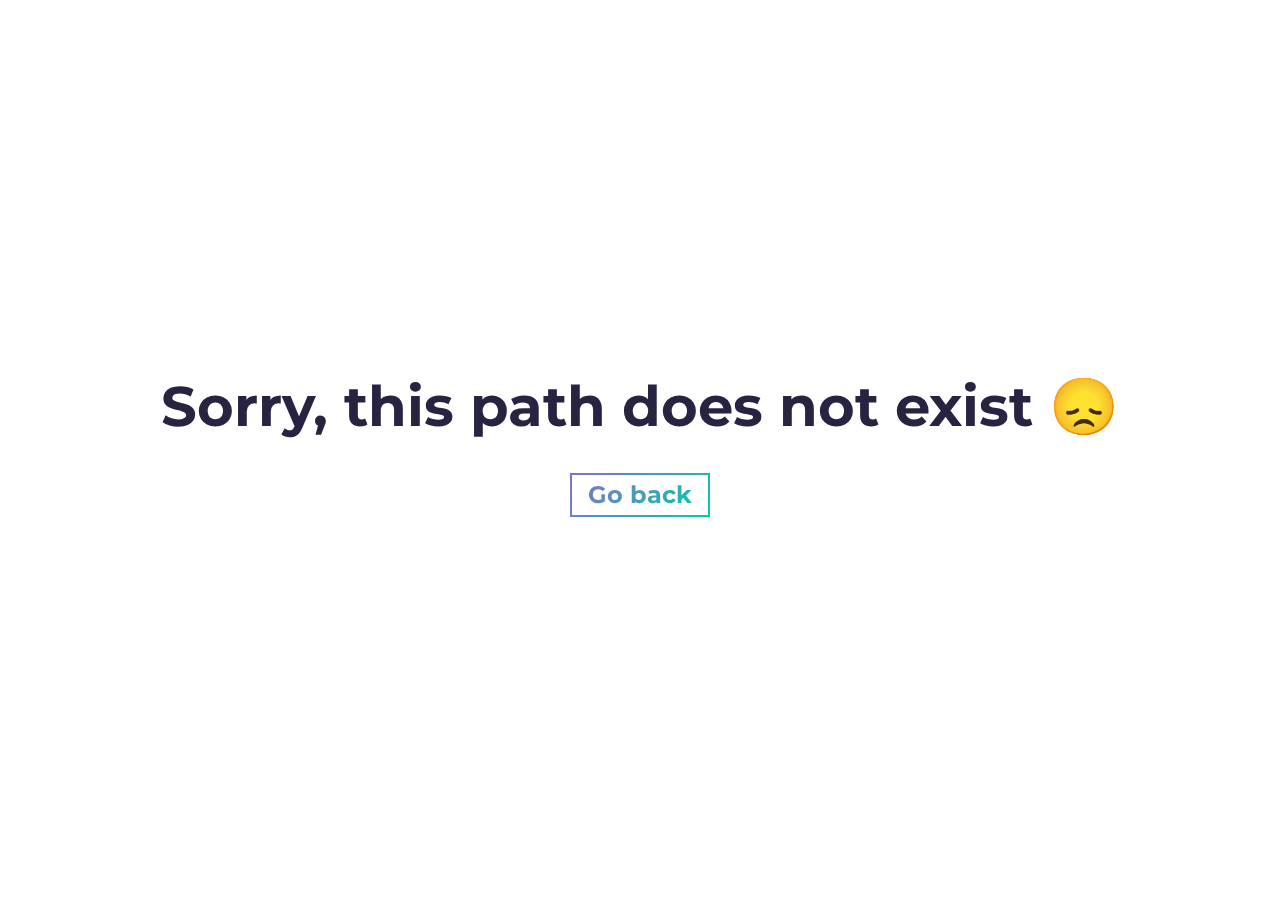
==== commit 7a1632ce: "Updates" ====
--- a/404/index.html
+++ b/404/index.html
@@ -1,11 +1,11 @@
-<!DOCTYPE html><html lang="en"><head><meta charSet="utf-8"/><meta http-equiv="x-ua-compatible" content="ie=edge"/><meta name="viewport" content="width=device-width, initial-scale=1, shrink-to-fit=no"/><style data-href="/styles.3dc22cb2b9381bd878ab.css">@import url(https://fonts.googleapis.com/css?family=Montserrat:400,700&display=swap);
+<!DOCTYPE html><html lang="en"><head><meta charSet="utf-8"/><meta http-equiv="x-ua-compatible" content="ie=edge"/><meta name="viewport" content="width=device-width, initial-scale=1, shrink-to-fit=no"/><style data-href="/styles.7ccc5e0c7867727db716.css">@import url(https://fonts.googleapis.com/css?family=Montserrat:400,700&display=swap);
 /*!
  * Bootstrap v4.5.0 (https://getbootstrap.com/)
  * Copyright 2011-2020 The Bootstrap Authors
  * Copyright 2011-2020 Twitter, Inc.
  * Licensed under MIT (https://github.com/twbs/bootstrap/blob/master/LICENSE)
- */:root{--blue:#007bff;--indigo:#6610f2;--purple:#6f42c1;--pink:#e83e8c;--red:#dc3545;--orange:#fd7e14;--yellow:#ffc107;--green:#28a745;--teal:#20c997;--cyan:#17a2b8;--white:#fff;--gray:#6c757d;--gray-dark:#343a40;--primary:#007bff;--secondary:#6c757d;--success:#28a745;--info:#17a2b8;--warning:#ffc107;--danger:#dc3545;--light:#f8f9fa;--dark:#343a40;--breakpoint-xs:0;--breakpoint-sm:576px;--breakpoint-md:768px;--breakpoint-lg:992px;--breakpoint-xl:1200px;--font-family-sans-serif:-apple-system,BlinkMacSystemFont,"Segoe UI",Roboto,"Helvetica Neue",Arial,"Noto Sans",sans-serif,"Apple Color Emoji","Segoe UI Emoji","Segoe UI Symbol","Noto Color Emoji";--font-family-monospace:SFMono-Regular,Menlo,Monaco,Consolas,"Liberation Mono","Courier New",monospace}*,:after,:before{box-sizing:border-box}html{font-family:sans-serif;line-height:1.15;-webkit-text-size-adjust:100%;-webkit-tap-highlight-color:transparent}article,aside,figcaption,figure,footer,header,hgroup,main,nav,section{display:block}body{margin:0;font-family:-apple-system,BlinkMacSystemFont,Segoe UI,Roboto,Helvetica Neue,Arial,Noto Sans,sans-serif,Apple Color Emoji,Segoe UI Emoji,Segoe UI Symbol,Noto Color Emoji;font-size:1rem;font-weight:400;line-height:1.5;color:#212529;text-align:left;background-color:#fff}[tabindex="-1"]:focus:not(:focus-visible){outline:0!important}hr{box-sizing:content-box;height:0;overflow:visible}h1,h2,h3,h4,h5,h6{margin-top:0;margin-bottom:.5rem}p{margin-top:0;margin-bottom:1rem}abbr[data-original-title],abbr[title]{text-decoration:underline;-webkit-text-decoration:underline dotted;text-decoration:underline dotted;cursor:help;border-bottom:0;-webkit-text-decoration-skip-ink:none;text-decoration-skip-ink:none}address{font-style:normal;line-height:inherit}address,dl,ol,ul{margin-bottom:1rem}dl,ol,ul{margin-top:0}ol ol,ol ul,ul ol,ul ul{margin-bottom:0}dt{font-weight:700}dd{margin-bottom:.5rem;margin-left:0}blockquote{margin:0 0 1rem}b,strong{font-weight:bolder}small{font-size:80%}sub,sup{position:relative;font-size:75%;line-height:0;vertical-align:baseline}sub{bottom:-.25em}sup{top:-.5em}a{color:#007bff;text-decoration:none;background-color:transparent}a:hover{color:#0056b3;text-decoration:underline}a:not([href]),a:not([href]):hover{color:inherit;text-decoration:none}code,kbd,pre,samp{font-family:SFMono-Regular,Menlo,Monaco,Consolas,Liberation Mono,Courier New,monospace;font-size:1em}pre{margin-top:0;margin-bottom:1rem;overflow:auto;-ms-overflow-style:scrollbar}figure{margin:0 0 1rem}img{border-style:none}img,svg{vertical-align:middle}svg{overflow:hidden}table{border-collapse:collapse}caption{padding-top:.75rem;padding-bottom:.75rem;color:#6c757d;text-align:left;caption-side:bottom}th{text-align:inherit}label{display:inline-block;margin-bottom:.5rem}button{border-radius:0}button:focus{outline:1px dotted;outline:5px auto -webkit-focus-ring-color}button,input,optgroup,select,textarea{margin:0;font-family:inherit;font-size:inherit;line-height:inherit}button,input{overflow:visible}button,select{text-transform:none}[role=button]{cursor:pointer}select{word-wrap:normal}[type=button],[type=reset],[type=submit],button{-webkit-appearance:button}[type=button]:not(:disabled),[type=reset]:not(:disabled),[type=submit]:not(:disabled),button:not(:disabled){cursor:pointer}[type=button]::-moz-focus-inner,[type=reset]::-moz-focus-inner,[type=submit]::-moz-focus-inner,button::-moz-focus-inner{padding:0;border-style:none}input[type=checkbox],input[type=radio]{box-sizing:border-box;padding:0}textarea{overflow:auto;resize:vertical}fieldset{min-width:0;padding:0;margin:0;border:0}legend{display:block;width:100%;max-width:100%;padding:0;margin-bottom:.5rem;font-size:1.5rem;line-height:inherit;color:inherit;white-space:normal}progress{vertical-align:baseline}[type=number]::-webkit-inner-spin-button,[type=number]::-webkit-outer-spin-button{height:auto}[type=search]{outline-offset:-2px;-webkit-appearance:none}[type=search]::-webkit-search-decoration{-webkit-appearance:none}::-webkit-file-upload-button{font:inherit;-webkit-appearance:button}output{display:inline-block}summary{display:list-item;cursor:pointer}template{display:none}[hidden]{display:none!important}.h1,.h2,.h3,.h4,.h5,.h6,h1,h2,h3,h4,h5,h6{margin-bottom:.5rem;font-weight:500;line-height:1.2}.h1,h1{font-size:2.5rem}.h2,h2{font-size:2rem}.h3,h3{font-size:1.75rem}.h4,h4{font-size:1.5rem}.h5,h5{font-size:1.25rem}.h6,h6{font-size:1rem}.lead{font-size:1.25rem;font-weight:300}.display-1{font-size:6rem}.display-1,.display-2{font-weight:300;line-height:1.2}.display-2{font-size:5.5rem}.display-3{font-size:4.5rem}.display-3,.display-4{font-weight:300;line-height:1.2}.display-4{font-size:3.5rem}hr{margin-top:1rem;margin-bottom:1rem;border:0;border-top:1px solid rgba(0,0,0,.1)}.small,small{font-size:80%;font-weight:400}.mark,mark{padding:.2em;background-color:#fcf8e3}.list-inline,.list-unstyled{padding-left:0;list-style:none}.list-inline-item{display:inline-block}.list-inline-item:not(:last-child){margin-right:.5rem}.initialism{font-size:90%;text-transform:uppercase}.blockquote{margin-bottom:1rem;font-size:1.25rem}.blockquote-footer{display:block;font-size:80%;color:#6c757d}.blockquote-footer:before{content:"\2014\A0"}.img-fluid,.img-thumbnail{max-width:100%;height:auto}.img-thumbnail{padding:.25rem;background-color:#fff;border:1px solid #dee2e6;border-radius:.25rem}.figure{display:inline-block}.figure-img{margin-bottom:.5rem;line-height:1}.figure-caption{font-size:90%;color:#6c757d}code{font-size:87.5%;color:#e83e8c;word-wrap:break-word}a>code{color:inherit}kbd{padding:.2rem .4rem;font-size:87.5%;color:#fff;background-color:#212529;border-radius:.2rem}kbd kbd{padding:0;font-size:100%;font-weight:700}pre{display:block;font-size:87.5%;color:#212529}pre code{font-size:inherit;color:inherit;word-break:normal}.pre-scrollable{max-height:340px;overflow-y:scroll}.container{width:100%;padding-right:15px;padding-left:15px;margin-right:auto;margin-left:auto}@media (min-width:576px){.container{max-width:540px}}@media (min-width:768px){.container{max-width:720px}}@media (min-width:992px){.container{max-width:960px}}@media (min-width:1200px){.container{max-width:1140px}}.container-fluid,.container-lg,.container-md,.container-sm,.container-xl{width:100%;padding-right:15px;padding-left:15px;margin-right:auto;margin-left:auto}@media (min-width:576px){.container,.container-sm{max-width:540px}}@media (min-width:768px){.container,.container-md,.container-sm{max-width:720px}}@media (min-width:992px){.container,.container-lg,.container-md,.container-sm{max-width:960px}}@media (min-width:1200px){.container,.container-lg,.container-md,.container-sm,.container-xl{max-width:1140px}}.row{display:flex;flex-wrap:wrap;margin-right:-15px;margin-left:-15px}.no-gutters{margin-right:0;margin-left:0}.no-gutters>.col,.no-gutters>[class*=col-]{padding-right:0;padding-left:0}.col,.col-1,.col-2,.col-3,.col-4,.col-5,.col-6,.col-7,.col-8,.col-9,.col-10,.col-11,.col-12,.col-auto,.col-lg,.col-lg-1,.col-lg-2,.col-lg-3,.col-lg-4,.col-lg-5,.col-lg-6,.col-lg-7,.col-lg-8,.col-lg-9,.col-lg-10,.col-lg-11,.col-lg-12,.col-lg-auto,.col-md,.col-md-1,.col-md-2,.col-md-3,.col-md-4,.col-md-5,.col-md-6,.col-md-7,.col-md-8,.col-md-9,.col-md-10,.col-md-11,.col-md-12,.col-md-auto,.col-sm,.col-sm-1,.col-sm-2,.col-sm-3,.col-sm-4,.col-sm-5,.col-sm-6,.col-sm-7,.col-sm-8,.col-sm-9,.col-sm-10,.col-sm-11,.col-sm-12,.col-sm-auto,.col-xl,.col-xl-1,.col-xl-2,.col-xl-3,.col-xl-4,.col-xl-5,.col-xl-6,.col-xl-7,.col-xl-8,.col-xl-9,.col-xl-10,.col-xl-11,.col-xl-12,.col-xl-auto{position:relative;width:100%;padding-right:15px;padding-left:15px}.col{flex-basis:0;flex-grow:1;min-width:0;max-width:100%}.row-cols-1>*{flex:0 0 100%;max-width:100%}.row-cols-2>*{flex:0 0 50%;max-width:50%}.row-cols-3>*{flex:0 0 33.333333%;max-width:33.333333%}.row-cols-4>*{flex:0 0 25%;max-width:25%}.row-cols-5>*{flex:0 0 20%;max-width:20%}.row-cols-6>*{flex:0 0 16.666667%;max-width:16.666667%}.col-auto{flex:0 0 auto;width:auto;max-width:100%}.col-1{flex:0 0 8.333333%;max-width:8.333333%}.col-2{flex:0 0 16.666667%;max-width:16.666667%}.col-3{flex:0 0 25%;max-width:25%}.col-4{flex:0 0 33.333333%;max-width:33.333333%}.col-5{flex:0 0 41.666667%;max-width:41.666667%}.col-6{flex:0 0 50%;max-width:50%}.col-7{flex:0 0 58.333333%;max-width:58.333333%}.col-8{flex:0 0 66.666667%;max-width:66.666667%}.col-9{flex:0 0 75%;max-width:75%}.col-10{flex:0 0 83.333333%;max-width:83.333333%}.col-11{flex:0 0 91.666667%;max-width:91.666667%}.col-12{flex:0 0 100%;max-width:100%}.order-first{order:-1}.order-last{order:13}.order-0{order:0}.order-1{order:1}.order-2{order:2}.order-3{order:3}.order-4{order:4}.order-5{order:5}.order-6{order:6}.order-7{order:7}.order-8{order:8}.order-9{order:9}.order-10{order:10}.order-11{order:11}.order-12{order:12}.offset-1{margin-left:8.333333%}.offset-2{margin-left:16.666667%}.offset-3{margin-left:25%}.offset-4{margin-left:33.333333%}.offset-5{margin-left:41.666667%}.offset-6{margin-left:50%}.offset-7{margin-left:58.333333%}.offset-8{margin-left:66.666667%}.offset-9{margin-left:75%}.offset-10{margin-left:83.333333%}.offset-11{margin-left:91.666667%}@media (min-width:576px){.col-sm{flex-basis:0;flex-grow:1;min-width:0;max-width:100%}.row-cols-sm-1>*{flex:0 0 100%;max-width:100%}.row-cols-sm-2>*{flex:0 0 50%;max-width:50%}.row-cols-sm-3>*{flex:0 0 33.333333%;max-width:33.333333%}.row-cols-sm-4>*{flex:0 0 25%;max-width:25%}.row-cols-sm-5>*{flex:0 0 20%;max-width:20%}.row-cols-sm-6>*{flex:0 0 16.666667%;max-width:16.666667%}.col-sm-auto{flex:0 0 auto;width:auto;max-width:100%}.col-sm-1{flex:0 0 8.333333%;max-width:8.333333%}.col-sm-2{flex:0 0 16.666667%;max-width:16.666667%}.col-sm-3{flex:0 0 25%;max-width:25%}.col-sm-4{flex:0 0 33.333333%;max-width:33.333333%}.col-sm-5{flex:0 0 41.666667%;max-width:41.666667%}.col-sm-6{flex:0 0 50%;max-width:50%}.col-sm-7{flex:0 0 58.333333%;max-width:58.333333%}.col-sm-8{flex:0 0 66.666667%;max-width:66.666667%}.col-sm-9{flex:0 0 75%;max-width:75%}.col-sm-10{flex:0 0 83.333333%;max-width:83.333333%}.col-sm-11{flex:0 0 91.666667%;max-width:91.666667%}.col-sm-12{flex:0 0 100%;max-width:100%}.order-sm-first{order:-1}.order-sm-last{order:13}.order-sm-0{order:0}.order-sm-1{order:1}.order-sm-2{order:2}.order-sm-3{order:3}.order-sm-4{order:4}.order-sm-5{order:5}.order-sm-6{order:6}.order-sm-7{order:7}.order-sm-8{order:8}.order-sm-9{order:9}.order-sm-10{order:10}.order-sm-11{order:11}.order-sm-12{order:12}.offset-sm-0{margin-left:0}.offset-sm-1{margin-left:8.333333%}.offset-sm-2{margin-left:16.666667%}.offset-sm-3{margin-left:25%}.offset-sm-4{margin-left:33.333333%}.offset-sm-5{margin-left:41.666667%}.offset-sm-6{margin-left:50%}.offset-sm-7{margin-left:58.333333%}.offset-sm-8{margin-left:66.666667%}.offset-sm-9{margin-left:75%}.offset-sm-10{margin-left:83.333333%}.offset-sm-11{margin-left:91.666667%}}@media (min-width:768px){.col-md{flex-basis:0;flex-grow:1;min-width:0;max-width:100%}.row-cols-md-1>*{flex:0 0 100%;max-width:100%}.row-cols-md-2>*{flex:0 0 50%;max-width:50%}.row-cols-md-3>*{flex:0 0 33.333333%;max-width:33.333333%}.row-cols-md-4>*{flex:0 0 25%;max-width:25%}.row-cols-md-5>*{flex:0 0 20%;max-width:20%}.row-cols-md-6>*{flex:0 0 16.666667%;max-width:16.666667%}.col-md-auto{flex:0 0 auto;width:auto;max-width:100%}.col-md-1{flex:0 0 8.333333%;max-width:8.333333%}.col-md-2{flex:0 0 16.666667%;max-width:16.666667%}.col-md-3{flex:0 0 25%;max-width:25%}.col-md-4{flex:0 0 33.333333%;max-width:33.333333%}.col-md-5{flex:0 0 41.666667%;max-width:41.666667%}.col-md-6{flex:0 0 50%;max-width:50%}.col-md-7{flex:0 0 58.333333%;max-width:58.333333%}.col-md-8{flex:0 0 66.666667%;max-width:66.666667%}.col-md-9{flex:0 0 75%;max-width:75%}.col-md-10{flex:0 0 83.333333%;max-width:83.333333%}.col-md-11{flex:0 0 91.666667%;max-width:91.666667%}.col-md-12{flex:0 0 100%;max-width:100%}.order-md-first{order:-1}.order-md-last{order:13}.order-md-0{order:0}.order-md-1{order:1}.order-md-2{order:2}.order-md-3{order:3}.order-md-4{order:4}.order-md-5{order:5}.order-md-6{order:6}.order-md-7{order:7}.order-md-8{order:8}.order-md-9{order:9}.order-md-10{order:10}.order-md-11{order:11}.order-md-12{order:12}.offset-md-0{margin-left:0}.offset-md-1{margin-left:8.333333%}.offset-md-2{margin-left:16.666667%}.offset-md-3{margin-left:25%}.offset-md-4{margin-left:33.333333%}.offset-md-5{margin-left:41.666667%}.offset-md-6{margin-left:50%}.offset-md-7{margin-left:58.333333%}.offset-md-8{margin-left:66.666667%}.offset-md-9{margin-left:75%}.offset-md-10{margin-left:83.333333%}.offset-md-11{margin-left:91.666667%}}@media (min-width:992px){.col-lg{flex-basis:0;flex-grow:1;min-width:0;max-width:100%}.row-cols-lg-1>*{flex:0 0 100%;max-width:100%}.row-cols-lg-2>*{flex:0 0 50%;max-width:50%}.row-cols-lg-3>*{flex:0 0 33.333333%;max-width:33.333333%}.row-cols-lg-4>*{flex:0 0 25%;max-width:25%}.row-cols-lg-5>*{flex:0 0 20%;max-width:20%}.row-cols-lg-6>*{flex:0 0 16.666667%;max-width:16.666667%}.col-lg-auto{flex:0 0 auto;width:auto;max-width:100%}.col-lg-1{flex:0 0 8.333333%;max-width:8.333333%}.col-lg-2{flex:0 0 16.666667%;max-width:16.666667%}.col-lg-3{flex:0 0 25%;max-width:25%}.col-lg-4{flex:0 0 33.333333%;max-width:33.333333%}.col-lg-5{flex:0 0 41.666667%;max-width:41.666667%}.col-lg-6{flex:0 0 50%;max-width:50%}.col-lg-7{flex:0 0 58.333333%;max-width:58.333333%}.col-lg-8{flex:0 0 66.666667%;max-width:66.666667%}.col-lg-9{flex:0 0 75%;max-width:75%}.col-lg-10{flex:0 0 83.333333%;max-width:83.333333%}.col-lg-11{flex:0 0 91.666667%;max-width:91.666667%}.col-lg-12{flex:0 0 100%;max-width:100%}.order-lg-first{order:-1}.order-lg-last{order:13}.order-lg-0{order:0}.order-lg-1{order:1}.order-lg-2{order:2}.order-lg-3{order:3}.order-lg-4{order:4}.order-lg-5{order:5}.order-lg-6{order:6}.order-lg-7{order:7}.order-lg-8{order:8}.order-lg-9{order:9}.order-lg-10{order:10}.order-lg-11{order:11}.order-lg-12{order:12}.offset-lg-0{margin-left:0}.offset-lg-1{margin-left:8.333333%}.offset-lg-2{margin-left:16.666667%}.offset-lg-3{margin-left:25%}.offset-lg-4{margin-left:33.333333%}.offset-lg-5{margin-left:41.666667%}.offset-lg-6{margin-left:50%}.offset-lg-7{margin-left:58.333333%}.offset-lg-8{margin-left:66.666667%}.offset-lg-9{margin-left:75%}.offset-lg-10{margin-left:83.333333%}.offset-lg-11{margin-left:91.666667%}}@media (min-width:1200px){.col-xl{flex-basis:0;flex-grow:1;min-width:0;max-width:100%}.row-cols-xl-1>*{flex:0 0 100%;max-width:100%}.row-cols-xl-2>*{flex:0 0 50%;max-width:50%}.row-cols-xl-3>*{flex:0 0 33.333333%;max-width:33.333333%}.row-cols-xl-4>*{flex:0 0 25%;max-width:25%}.row-cols-xl-5>*{flex:0 0 20%;max-width:20%}.row-cols-xl-6>*{flex:0 0 16.666667%;max-width:16.666667%}.col-xl-auto{flex:0 0 auto;width:auto;max-width:100%}.col-xl-1{flex:0 0 8.333333%;max-width:8.333333%}.col-xl-2{flex:0 0 16.666667%;max-width:16.666667%}.col-xl-3{flex:0 0 25%;max-width:25%}.col-xl-4{flex:0 0 33.333333%;max-width:33.333333%}.col-xl-5{flex:0 0 41.666667%;max-width:41.666667%}.col-xl-6{flex:0 0 50%;max-width:50%}.col-xl-7{flex:0 0 58.333333%;max-width:58.333333%}.col-xl-8{flex:0 0 66.666667%;max-width:66.666667%}.col-xl-9{flex:0 0 75%;max-width:75%}.col-xl-10{flex:0 0 83.333333%;max-width:83.333333%}.col-xl-11{flex:0 0 91.666667%;max-width:91.666667%}.col-xl-12{flex:0 0 100%;max-width:100%}.order-xl-first{order:-1}.order-xl-last{order:13}.order-xl-0{order:0}.order-xl-1{order:1}.order-xl-2{order:2}.order-xl-3{order:3}.order-xl-4{order:4}.order-xl-5{order:5}.order-xl-6{order:6}.order-xl-7{order:7}.order-xl-8{order:8}.order-xl-9{order:9}.order-xl-10{order:10}.order-xl-11{order:11}.order-xl-12{order:12}.offset-xl-0{margin-left:0}.offset-xl-1{margin-left:8.333333%}.offset-xl-2{margin-left:16.666667%}.offset-xl-3{margin-left:25%}.offset-xl-4{margin-left:33.333333%}.offset-xl-5{margin-left:41.666667%}.offset-xl-6{margin-left:50%}.offset-xl-7{margin-left:58.333333%}.offset-xl-8{margin-left:66.666667%}.offset-xl-9{margin-left:75%}.offset-xl-10{margin-left:83.333333%}.offset-xl-11{margin-left:91.666667%}}.table{width:100%;margin-bottom:1rem;color:#212529}.table td,.table th{padding:.75rem;vertical-align:top;border-top:1px solid #dee2e6}.table thead th{vertical-align:bottom;border-bottom:2px solid #dee2e6}.table tbody+tbody{border-top:2px solid #dee2e6}.table-sm td,.table-sm th{padding:.3rem}.table-bordered,.table-bordered td,.table-bordered th{border:1px solid #dee2e6}.table-bordered thead td,.table-bordered thead th{border-bottom-width:2px}.table-borderless tbody+tbody,.table-borderless td,.table-borderless th,.table-borderless thead th{border:0}.table-striped tbody tr:nth-of-type(odd){background-color:rgba(0,0,0,.05)}.table-hover tbody tr:hover{color:#212529;background-color:rgba(0,0,0,.075)}.table-primary,.table-primary>td,.table-primary>th{background-color:#b8daff}.table-primary tbody+tbody,.table-primary td,.table-primary th,.table-primary thead th{border-color:#7abaff}.table-hover .table-primary:hover,.table-hover .table-primary:hover>td,.table-hover .table-primary:hover>th{background-color:#9fcdff}.table-secondary,.table-secondary>td,.table-secondary>th{background-color:#d6d8db}.table-secondary tbody+tbody,.table-secondary td,.table-secondary th,.table-secondary thead th{border-color:#b3b7bb}.table-hover .table-secondary:hover,.table-hover .table-secondary:hover>td,.table-hover .table-secondary:hover>th{background-color:#c8cbcf}.table-success,.table-success>td,.table-success>th{background-color:#c3e6cb}.table-success tbody+tbody,.table-success td,.table-success th,.table-success thead th{border-color:#8fd19e}.table-hover .table-success:hover,.table-hover .table-success:hover>td,.table-hover .table-success:hover>th{background-color:#b1dfbb}.table-info,.table-info>td,.table-info>th{background-color:#bee5eb}.table-info tbody+tbody,.table-info td,.table-info th,.table-info thead th{border-color:#86cfda}.table-hover .table-info:hover,.table-hover .table-info:hover>td,.table-hover .table-info:hover>th{background-color:#abdde5}.table-warning,.table-warning>td,.table-warning>th{background-color:#ffeeba}.table-warning tbody+tbody,.table-warning td,.table-warning th,.table-warning thead th{border-color:#ffdf7e}.table-hover .table-warning:hover,.table-hover .table-warning:hover>td,.table-hover .table-warning:hover>th{background-color:#ffe8a1}.table-danger,.table-danger>td,.table-danger>th{background-color:#f5c6cb}.table-danger tbody+tbody,.table-danger td,.table-danger th,.table-danger thead th{border-color:#ed969e}.table-hover .table-danger:hover,.table-hover .table-danger:hover>td,.table-hover .table-danger:hover>th{background-color:#f1b0b7}.table-light,.table-light>td,.table-light>th{background-color:#fdfdfe}.table-light tbody+tbody,.table-light td,.table-light th,.table-light thead th{border-color:#fbfcfc}.table-hover .table-light:hover,.table-hover .table-light:hover>td,.table-hover .table-light:hover>th{background-color:#ececf6}.table-dark,.table-dark>td,.table-dark>th{background-color:#c6c8ca}.table-dark tbody+tbody,.table-dark td,.table-dark th,.table-dark thead th{border-color:#95999c}.table-hover .table-dark:hover,.table-hover .table-dark:hover>td,.table-hover .table-dark:hover>th{background-color:#b9bbbe}.table-active,.table-active>td,.table-active>th,.table-hover .table-active:hover,.table-hover .table-active:hover>td,.table-hover .table-active:hover>th{background-color:rgba(0,0,0,.075)}.table .thead-dark th{color:#fff;background-color:#343a40;border-color:#454d55}.table .thead-light th{color:#495057;background-color:#e9ecef;border-color:#dee2e6}.table-dark{color:#fff;background-color:#343a40}.table-dark td,.table-dark th,.table-dark thead th{border-color:#454d55}.table-dark.table-bordered{border:0}.table-dark.table-striped tbody tr:nth-of-type(odd){background-color:hsla(0,0%,100%,.05)}.table-dark.table-hover tbody tr:hover{color:#fff;background-color:hsla(0,0%,100%,.075)}@media (max-width:575.98px){.table-responsive-sm{display:block;width:100%;overflow-x:auto;-webkit-overflow-scrolling:touch}.table-responsive-sm>.table-bordered{border:0}}@media (max-width:767.98px){.table-responsive-md{display:block;width:100%;overflow-x:auto;-webkit-overflow-scrolling:touch}.table-responsive-md>.table-bordered{border:0}}@media (max-width:991.98px){.table-responsive-lg{display:block;width:100%;overflow-x:auto;-webkit-overflow-scrolling:touch}.table-responsive-lg>.table-bordered{border:0}}@media (max-width:1199.98px){.table-responsive-xl{display:block;width:100%;overflow-x:auto;-webkit-overflow-scrolling:touch}.table-responsive-xl>.table-bordered{border:0}}.table-responsive{display:block;width:100%;overflow-x:auto;-webkit-overflow-scrolling:touch}.table-responsive>.table-bordered{border:0}.form-control{display:block;width:100%;height:calc(1.5em + .75rem + 2px);padding:.375rem .75rem;font-size:1rem;font-weight:400;line-height:1.5;color:#495057;background-color:#fff;background-clip:padding-box;border:1px solid #ced4da;border-radius:.25rem;transition:border-color .15s ease-in-out,box-shadow .15s ease-in-out}@media (prefers-reduced-motion:reduce){.form-control{transition:none}}.form-control::-ms-expand{background-color:transparent;border:0}.form-control:-moz-focusring{color:transparent;text-shadow:0 0 0 #495057}.form-control:focus{color:#495057;background-color:#fff;border-color:#80bdff;outline:0;box-shadow:0 0 0 .2rem rgba(0,123,255,.25)}.form-control::-webkit-input-placeholder{color:#6c757d;opacity:1}.form-control:-ms-input-placeholder{color:#6c757d;opacity:1}.form-control::-ms-input-placeholder{color:#6c757d;opacity:1}.form-control::placeholder{color:#6c757d;opacity:1}.form-control:disabled,.form-control[readonly]{background-color:#e9ecef;opacity:1}input[type=date].form-control,input[type=datetime-local].form-control,input[type=month].form-control,input[type=time].form-control{-webkit-appearance:none;-moz-appearance:none;appearance:none}select.form-control:focus::-ms-value{color:#495057;background-color:#fff}.form-control-file,.form-control-range{display:block;width:100%}.col-form-label{padding-top:calc(.375rem + 1px);padding-bottom:calc(.375rem + 1px);margin-bottom:0;font-size:inherit;line-height:1.5}.col-form-label-lg{padding-top:calc(.5rem + 1px);padding-bottom:calc(.5rem + 1px);font-size:1.25rem;line-height:1.5}.col-form-label-sm{padding-top:calc(.25rem + 1px);padding-bottom:calc(.25rem + 1px);font-size:.875rem;line-height:1.5}.form-control-plaintext{display:block;width:100%;padding:.375rem 0;margin-bottom:0;font-size:1rem;line-height:1.5;color:#212529;background-color:transparent;border:solid transparent;border-width:1px 0}.form-control-plaintext.form-control-lg,.form-control-plaintext.form-control-sm{padding-right:0;padding-left:0}.form-control-sm{height:calc(1.5em + .5rem + 2px);padding:.25rem .5rem;font-size:.875rem;line-height:1.5;border-radius:.2rem}.form-control-lg{height:calc(1.5em + 1rem + 2px);padding:.5rem 1rem;font-size:1.25rem;line-height:1.5;border-radius:.3rem}select.form-control[multiple],select.form-control[size],textarea.form-control{height:auto}.form-group{margin-bottom:1rem}.form-text{display:block;margin-top:.25rem}.form-row{display:flex;flex-wrap:wrap;margin-right:-5px;margin-left:-5px}.form-row>.col,.form-row>[class*=col-]{padding-right:5px;padding-left:5px}.form-check{position:relative;display:block;padding-left:1.25rem}.form-check-input{position:absolute;margin-top:.3rem;margin-left:-1.25rem}.form-check-input:disabled~.form-check-label,.form-check-input[disabled]~.form-check-label{color:#6c757d}.form-check-label{margin-bottom:0}.form-check-inline{display:inline-flex;align-items:center;padding-left:0;margin-right:.75rem}.form-check-inline .form-check-input{position:static;margin-top:0;margin-right:.3125rem;margin-left:0}.valid-feedback{display:none;width:100%;margin-top:.25rem;font-size:80%;color:#28a745}.valid-tooltip{position:absolute;top:100%;z-index:5;display:none;max-width:100%;padding:.25rem .5rem;margin-top:.1rem;font-size:.875rem;line-height:1.5;color:#fff;background-color:rgba(40,167,69,.9);border-radius:.25rem}.is-valid~.valid-feedback,.is-valid~.valid-tooltip,.was-validated :valid~.valid-feedback,.was-validated :valid~.valid-tooltip{display:block}.form-control.is-valid,.was-validated .form-control:valid{border-color:#28a745;padding-right:calc(1.5em + .75rem);background-image:url("data:image/svg+xml;charset=utf-8,%3Csvg xmlns='http://www.w3.org/2000/svg' width='8' height='8' viewBox='0 0 8 8'%3E%3Cpath fill='%2328a745' d='M2.3 6.73L.6 4.53c-.4-1.04.46-1.4 1.1-.8l1.1 1.4 3.4-3.8c.6-.63 1.6-.27 1.2.7l-4 4.6c-.43.5-.8.4-1.1.1z'/%3E%3C/svg%3E");background-repeat:no-repeat;background-position:right calc(.375em + .1875rem) center;background-size:calc(.75em + .375rem) calc(.75em + .375rem)}.form-control.is-valid:focus,.was-validated .form-control:valid:focus{border-color:#28a745;box-shadow:0 0 0 .2rem rgba(40,167,69,.25)}.was-validated textarea.form-control:valid,textarea.form-control.is-valid{padding-right:calc(1.5em + .75rem);background-position:top calc(.375em + .1875rem) right calc(.375em + .1875rem)}.custom-select.is-valid,.was-validated .custom-select:valid{border-color:#28a745;padding-right:calc(.75em + 2.3125rem);background:url("data:image/svg+xml;charset=utf-8,%3Csvg xmlns='http://www.w3.org/2000/svg' width='4' height='5' viewBox='0 0 4 5'%3E%3Cpath fill='%23343a40' d='M2 0L0 2h4zm0 5L0 3h4z'/%3E%3C/svg%3E") no-repeat right .75rem center/8px 10px,url("data:image/svg+xml;charset=utf-8,%3Csvg xmlns='http://www.w3.org/2000/svg' width='8' height='8' viewBox='0 0 8 8'%3E%3Cpath fill='%2328a745' d='M2.3 6.73L.6 4.53c-.4-1.04.46-1.4 1.1-.8l1.1 1.4 3.4-3.8c.6-.63 1.6-.27 1.2.7l-4 4.6c-.43.5-.8.4-1.1.1z'/%3E%3C/svg%3E") #fff no-repeat center right 1.75rem/calc(.75em + .375rem) calc(.75em + .375rem)}.custom-select.is-valid:focus,.was-validated .custom-select:valid:focus{border-color:#28a745;box-shadow:0 0 0 .2rem rgba(40,167,69,.25)}.form-check-input.is-valid~.form-check-label,.was-validated .form-check-input:valid~.form-check-label{color:#28a745}.form-check-input.is-valid~.valid-feedback,.form-check-input.is-valid~.valid-tooltip,.was-validated .form-check-input:valid~.valid-feedback,.was-validated .form-check-input:valid~.valid-tooltip{display:block}.custom-control-input.is-valid~.custom-control-label,.was-validated .custom-control-input:valid~.custom-control-label{color:#28a745}.custom-control-input.is-valid~.custom-control-label:before,.was-validated .custom-control-input:valid~.custom-control-label:before{border-color:#28a745}.custom-control-input.is-valid:checked~.custom-control-label:before,.was-validated .custom-control-input:valid:checked~.custom-control-label:before{border-color:#34ce57;background-color:#34ce57}.custom-control-input.is-valid:focus~.custom-control-label:before,.was-validated .custom-control-input:valid:focus~.custom-control-label:before{box-shadow:0 0 0 .2rem rgba(40,167,69,.25)}.custom-control-input.is-valid:focus:not(:checked)~.custom-control-label:before,.custom-file-input.is-valid~.custom-file-label,.was-validated .custom-control-input:valid:focus:not(:checked)~.custom-control-label:before,.was-validated .custom-file-input:valid~.custom-file-label{border-color:#28a745}.custom-file-input.is-valid:focus~.custom-file-label,.was-validated .custom-file-input:valid:focus~.custom-file-label{border-color:#28a745;box-shadow:0 0 0 .2rem rgba(40,167,69,.25)}.invalid-feedback{display:none;width:100%;margin-top:.25rem;font-size:80%;color:#dc3545}.invalid-tooltip{position:absolute;top:100%;z-index:5;display:none;max-width:100%;padding:.25rem .5rem;margin-top:.1rem;font-size:.875rem;line-height:1.5;color:#fff;background-color:rgba(220,53,69,.9);border-radius:.25rem}.is-invalid~.invalid-feedback,.is-invalid~.invalid-tooltip,.was-validated :invalid~.invalid-feedback,.was-validated :invalid~.invalid-tooltip{display:block}.form-control.is-invalid,.was-validated .form-control:invalid{border-color:#dc3545;padding-right:calc(1.5em + .75rem);background-image:url("data:image/svg+xml;charset=utf-8,%3Csvg xmlns='http://www.w3.org/2000/svg' width='12' height='12' fill='none' stroke='%23dc3545' viewBox='0 0 12 12'%3E%3Ccircle cx='6' cy='6' r='4.5'/%3E%3Cpath stroke-linejoin='round' d='M5.8 3.6h.4L6 6.5z'/%3E%3Ccircle cx='6' cy='8.2' r='.6' fill='%23dc3545' stroke='none'/%3E%3C/svg%3E");background-repeat:no-repeat;background-position:right calc(.375em + .1875rem) center;background-size:calc(.75em + .375rem) calc(.75em + .375rem)}.form-control.is-invalid:focus,.was-validated .form-control:invalid:focus{border-color:#dc3545;box-shadow:0 0 0 .2rem rgba(220,53,69,.25)}.was-validated textarea.form-control:invalid,textarea.form-control.is-invalid{padding-right:calc(1.5em + .75rem);background-position:top calc(.375em + .1875rem) right calc(.375em + .1875rem)}.custom-select.is-invalid,.was-validated .custom-select:invalid{border-color:#dc3545;padding-right:calc(.75em + 2.3125rem);background:url("data:image/svg+xml;charset=utf-8,%3Csvg xmlns='http://www.w3.org/2000/svg' width='4' height='5' viewBox='0 0 4 5'%3E%3Cpath fill='%23343a40' d='M2 0L0 2h4zm0 5L0 3h4z'/%3E%3C/svg%3E") no-repeat right .75rem center/8px 10px,url("data:image/svg+xml;charset=utf-8,%3Csvg xmlns='http://www.w3.org/2000/svg' width='12' height='12' fill='none' stroke='%23dc3545' viewBox='0 0 12 12'%3E%3Ccircle cx='6' cy='6' r='4.5'/%3E%3Cpath stroke-linejoin='round' d='M5.8 3.6h.4L6 6.5z'/%3E%3Ccircle cx='6' cy='8.2' r='.6' fill='%23dc3545' stroke='none'/%3E%3C/svg%3E") #fff no-repeat center right 1.75rem/calc(.75em + .375rem) calc(.75em + .375rem)}.custom-select.is-invalid:focus,.was-validated .custom-select:invalid:focus{border-color:#dc3545;box-shadow:0 0 0 .2rem rgba(220,53,69,.25)}.form-check-input.is-invalid~.form-check-label,.was-validated .form-check-input:invalid~.form-check-label{color:#dc3545}.form-check-input.is-invalid~.invalid-feedback,.form-check-input.is-invalid~.invalid-tooltip,.was-validated .form-check-input:invalid~.invalid-feedback,.was-validated .form-check-input:invalid~.invalid-tooltip{display:block}.custom-control-input.is-invalid~.custom-control-label,.was-validated .custom-control-input:invalid~.custom-control-label{color:#dc3545}.custom-control-input.is-invalid~.custom-control-label:before,.was-validated .custom-control-input:invalid~.custom-control-label:before{border-color:#dc3545}.custom-control-input.is-invalid:checked~.custom-control-label:before,.was-validated .custom-control-input:invalid:checked~.custom-control-label:before{border-color:#e4606d;background-color:#e4606d}.custom-control-input.is-invalid:focus~.custom-control-label:before,.was-validated .custom-control-input:invalid:focus~.custom-control-label:before{box-shadow:0 0 0 .2rem rgba(220,53,69,.25)}.custom-control-input.is-invalid:focus:not(:checked)~.custom-control-label:before,.custom-file-input.is-invalid~.custom-file-label,.was-validated .custom-control-input:invalid:focus:not(:checked)~.custom-control-label:before,.was-validated .custom-file-input:invalid~.custom-file-label{border-color:#dc3545}.custom-file-input.is-invalid:focus~.custom-file-label,.was-validated .custom-file-input:invalid:focus~.custom-file-label{border-color:#dc3545;box-shadow:0 0 0 .2rem rgba(220,53,69,.25)}.form-inline{display:flex;flex-flow:row wrap;align-items:center}.form-inline .form-check{width:100%}@media (min-width:576px){.form-inline label{justify-content:center}.form-inline .form-group,.form-inline label{display:flex;align-items:center;margin-bottom:0}.form-inline .form-group{flex:0 0 auto;flex-flow:row wrap}.form-inline .form-control{display:inline-block;width:auto;vertical-align:middle}.form-inline .form-control-plaintext{display:inline-block}.form-inline .custom-select,.form-inline .input-group{width:auto}.form-inline .form-check{display:flex;align-items:center;justify-content:center;width:auto;padding-left:0}.form-inline .form-check-input{position:relative;flex-shrink:0;margin-top:0;margin-right:.25rem;margin-left:0}.form-inline .custom-control{align-items:center;justify-content:center}.form-inline .custom-control-label{margin-bottom:0}}.btn{display:inline-block;font-weight:400;color:#212529;text-align:center;vertical-align:middle;-webkit-user-select:none;-ms-user-select:none;user-select:none;background-color:transparent;border:1px solid transparent;padding:.375rem .75rem;font-size:1rem;line-height:1.5;border-radius:.25rem;transition:color .15s ease-in-out,background-color .15s ease-in-out,border-color .15s ease-in-out,box-shadow .15s ease-in-out}@media (prefers-reduced-motion:reduce){.btn{transition:none}}.btn:hover{color:#212529;text-decoration:none}.btn.focus,.btn:focus{outline:0;box-shadow:0 0 0 .2rem rgba(0,123,255,.25)}.btn.disabled,.btn:disabled{opacity:.65}.btn:not(:disabled):not(.disabled){cursor:pointer}a.btn.disabled,fieldset:disabled a.btn{pointer-events:none}.btn-primary{color:#fff;background-color:#007bff;border-color:#007bff}.btn-primary.focus,.btn-primary:focus,.btn-primary:hover{color:#fff;background-color:#0069d9;border-color:#0062cc}.btn-primary.focus,.btn-primary:focus{box-shadow:0 0 0 .2rem rgba(38,143,255,.5)}.btn-primary.disabled,.btn-primary:disabled{color:#fff;background-color:#007bff;border-color:#007bff}.btn-primary:not(:disabled):not(.disabled).active,.btn-primary:not(:disabled):not(.disabled):active,.show>.btn-primary.dropdown-toggle{color:#fff;background-color:#0062cc;border-color:#005cbf}.btn-primary:not(:disabled):not(.disabled).active:focus,.btn-primary:not(:disabled):not(.disabled):active:focus,.show>.btn-primary.dropdown-toggle:focus{box-shadow:0 0 0 .2rem rgba(38,143,255,.5)}.btn-secondary{color:#fff;background-color:#6c757d;border-color:#6c757d}.btn-secondary.focus,.btn-secondary:focus,.btn-secondary:hover{color:#fff;background-color:#5a6268;border-color:#545b62}.btn-secondary.focus,.btn-secondary:focus{box-shadow:0 0 0 .2rem rgba(130,138,145,.5)}.btn-secondary.disabled,.btn-secondary:disabled{color:#fff;background-color:#6c757d;border-color:#6c757d}.btn-secondary:not(:disabled):not(.disabled).active,.btn-secondary:not(:disabled):not(.disabled):active,.show>.btn-secondary.dropdown-toggle{color:#fff;background-color:#545b62;border-color:#4e555b}.btn-secondary:not(:disabled):not(.disabled).active:focus,.btn-secondary:not(:disabled):not(.disabled):active:focus,.show>.btn-secondary.dropdown-toggle:focus{box-shadow:0 0 0 .2rem rgba(130,138,145,.5)}.btn-success{color:#fff;background-color:#28a745;border-color:#28a745}.btn-success.focus,.btn-success:focus,.btn-success:hover{color:#fff;background-color:#218838;border-color:#1e7e34}.btn-success.focus,.btn-success:focus{box-shadow:0 0 0 .2rem rgba(72,180,97,.5)}.btn-success.disabled,.btn-success:disabled{color:#fff;background-color:#28a745;border-color:#28a745}.btn-success:not(:disabled):not(.disabled).active,.btn-success:not(:disabled):not(.disabled):active,.show>.btn-success.dropdown-toggle{color:#fff;background-color:#1e7e34;border-color:#1c7430}.btn-success:not(:disabled):not(.disabled).active:focus,.btn-success:not(:disabled):not(.disabled):active:focus,.show>.btn-success.dropdown-toggle:focus{box-shadow:0 0 0 .2rem rgba(72,180,97,.5)}.btn-info{color:#fff;background-color:#17a2b8;border-color:#17a2b8}.btn-info.focus,.btn-info:focus,.btn-info:hover{color:#fff;background-color:#138496;border-color:#117a8b}.btn-info.focus,.btn-info:focus{box-shadow:0 0 0 .2rem rgba(58,176,195,.5)}.btn-info.disabled,.btn-info:disabled{color:#fff;background-color:#17a2b8;border-color:#17a2b8}.btn-info:not(:disabled):not(.disabled).active,.btn-info:not(:disabled):not(.disabled):active,.show>.btn-info.dropdown-toggle{color:#fff;background-color:#117a8b;border-color:#10707f}.btn-info:not(:disabled):not(.disabled).active:focus,.btn-info:not(:disabled):not(.disabled):active:focus,.show>.btn-info.dropdown-toggle:focus{box-shadow:0 0 0 .2rem rgba(58,176,195,.5)}.btn-warning{color:#212529;background-color:#ffc107;border-color:#ffc107}.btn-warning.focus,.btn-warning:focus,.btn-warning:hover{color:#212529;background-color:#e0a800;border-color:#d39e00}.btn-warning.focus,.btn-warning:focus{box-shadow:0 0 0 .2rem rgba(222,170,12,.5)}.btn-warning.disabled,.btn-warning:disabled{color:#212529;background-color:#ffc107;border-color:#ffc107}.btn-warning:not(:disabled):not(.disabled).active,.btn-warning:not(:disabled):not(.disabled):active,.show>.btn-warning.dropdown-toggle{color:#212529;background-color:#d39e00;border-color:#c69500}.btn-warning:not(:disabled):not(.disabled).active:focus,.btn-warning:not(:disabled):not(.disabled):active:focus,.show>.btn-warning.dropdown-toggle:focus{box-shadow:0 0 0 .2rem rgba(222,170,12,.5)}.btn-danger{color:#fff;background-color:#dc3545;border-color:#dc3545}.btn-danger.focus,.btn-danger:focus,.btn-danger:hover{color:#fff;background-color:#c82333;border-color:#bd2130}.btn-danger.focus,.btn-danger:focus{box-shadow:0 0 0 .2rem rgba(225,83,97,.5)}.btn-danger.disabled,.btn-danger:disabled{color:#fff;background-color:#dc3545;border-color:#dc3545}.btn-danger:not(:disabled):not(.disabled).active,.btn-danger:not(:disabled):not(.disabled):active,.show>.btn-danger.dropdown-toggle{color:#fff;background-color:#bd2130;border-color:#b21f2d}.btn-danger:not(:disabled):not(.disabled).active:focus,.btn-danger:not(:disabled):not(.disabled):active:focus,.show>.btn-danger.dropdown-toggle:focus{box-shadow:0 0 0 .2rem rgba(225,83,97,.5)}.btn-light{color:#212529;background-color:#f8f9fa;border-color:#f8f9fa}.btn-light.focus,.btn-light:focus,.btn-light:hover{color:#212529;background-color:#e2e6ea;border-color:#dae0e5}.btn-light.focus,.btn-light:focus{box-shadow:0 0 0 .2rem rgba(216,217,219,.5)}.btn-light.disabled,.btn-light:disabled{color:#212529;background-color:#f8f9fa;border-color:#f8f9fa}.btn-light:not(:disabled):not(.disabled).active,.btn-light:not(:disabled):not(.disabled):active,.show>.btn-light.dropdown-toggle{color:#212529;background-color:#dae0e5;border-color:#d3d9df}.btn-light:not(:disabled):not(.disabled).active:focus,.btn-light:not(:disabled):not(.disabled):active:focus,.show>.btn-light.dropdown-toggle:focus{box-shadow:0 0 0 .2rem rgba(216,217,219,.5)}.btn-dark{color:#fff;background-color:#343a40;border-color:#343a40}.btn-dark.focus,.btn-dark:focus,.btn-dark:hover{color:#fff;background-color:#23272b;border-color:#1d2124}.btn-dark.focus,.btn-dark:focus{box-shadow:0 0 0 .2rem rgba(82,88,93,.5)}.btn-dark.disabled,.btn-dark:disabled{color:#fff;background-color:#343a40;border-color:#343a40}.btn-dark:not(:disabled):not(.disabled).active,.btn-dark:not(:disabled):not(.disabled):active,.show>.btn-dark.dropdown-toggle{color:#fff;background-color:#1d2124;border-color:#171a1d}.btn-dark:not(:disabled):not(.disabled).active:focus,.btn-dark:not(:disabled):not(.disabled):active:focus,.show>.btn-dark.dropdown-toggle:focus{box-shadow:0 0 0 .2rem rgba(82,88,93,.5)}.btn-outline-primary{color:#007bff;border-color:#007bff}.btn-outline-primary:hover{color:#fff;background-color:#007bff;border-color:#007bff}.btn-outline-primary.focus,.btn-outline-primary:focus{box-shadow:0 0 0 .2rem rgba(0,123,255,.5)}.btn-outline-primary.disabled,.btn-outline-primary:disabled{color:#007bff;background-color:transparent}.btn-outline-primary:not(:disabled):not(.disabled).active,.btn-outline-primary:not(:disabled):not(.disabled):active,.show>.btn-outline-primary.dropdown-toggle{color:#fff;background-color:#007bff;border-color:#007bff}.btn-outline-primary:not(:disabled):not(.disabled).active:focus,.btn-outline-primary:not(:disabled):not(.disabled):active:focus,.show>.btn-outline-primary.dropdown-toggle:focus{box-shadow:0 0 0 .2rem rgba(0,123,255,.5)}.btn-outline-secondary{color:#6c757d;border-color:#6c757d}.btn-outline-secondary:hover{color:#fff;background-color:#6c757d;border-color:#6c757d}.btn-outline-secondary.focus,.btn-outline-secondary:focus{box-shadow:0 0 0 .2rem rgba(108,117,125,.5)}.btn-outline-secondary.disabled,.btn-outline-secondary:disabled{color:#6c757d;background-color:transparent}.btn-outline-secondary:not(:disabled):not(.disabled).active,.btn-outline-secondary:not(:disabled):not(.disabled):active,.show>.btn-outline-secondary.dropdown-toggle{color:#fff;background-color:#6c757d;border-color:#6c757d}.btn-outline-secondary:not(:disabled):not(.disabled).active:focus,.btn-outline-secondary:not(:disabled):not(.disabled):active:focus,.show>.btn-outline-secondary.dropdown-toggle:focus{box-shadow:0 0 0 .2rem rgba(108,117,125,.5)}.btn-outline-success{color:#28a745;border-color:#28a745}.btn-outline-success:hover{color:#fff;background-color:#28a745;border-color:#28a745}.btn-outline-success.focus,.btn-outline-success:focus{box-shadow:0 0 0 .2rem rgba(40,167,69,.5)}.btn-outline-success.disabled,.btn-outline-success:disabled{color:#28a745;background-color:transparent}.btn-outline-success:not(:disabled):not(.disabled).active,.btn-outline-success:not(:disabled):not(.disabled):active,.show>.btn-outline-success.dropdown-toggle{color:#fff;background-color:#28a745;border-color:#28a745}.btn-outline-success:not(:disabled):not(.disabled).active:focus,.btn-outline-success:not(:disabled):not(.disabled):active:focus,.show>.btn-outline-success.dropdown-toggle:focus{box-shadow:0 0 0 .2rem rgba(40,167,69,.5)}.btn-outline-info{color:#17a2b8;border-color:#17a2b8}.btn-outline-info:hover{color:#fff;background-color:#17a2b8;border-color:#17a2b8}.btn-outline-info.focus,.btn-outline-info:focus{box-shadow:0 0 0 .2rem rgba(23,162,184,.5)}.btn-outline-info.disabled,.btn-outline-info:disabled{color:#17a2b8;background-color:transparent}.btn-outline-info:not(:disabled):not(.disabled).active,.btn-outline-info:not(:disabled):not(.disabled):active,.show>.btn-outline-info.dropdown-toggle{color:#fff;background-color:#17a2b8;border-color:#17a2b8}.btn-outline-info:not(:disabled):not(.disabled).active:focus,.btn-outline-info:not(:disabled):not(.disabled):active:focus,.show>.btn-outline-info.dropdown-toggle:focus{box-shadow:0 0 0 .2rem rgba(23,162,184,.5)}.btn-outline-warning{color:#ffc107;border-color:#ffc107}.btn-outline-warning:hover{color:#212529;background-color:#ffc107;border-color:#ffc107}.btn-outline-warning.focus,.btn-outline-warning:focus{box-shadow:0 0 0 .2rem rgba(255,193,7,.5)}.btn-outline-warning.disabled,.btn-outline-warning:disabled{color:#ffc107;background-color:transparent}.btn-outline-warning:not(:disabled):not(.disabled).active,.btn-outline-warning:not(:disabled):not(.disabled):active,.show>.btn-outline-warning.dropdown-toggle{color:#212529;background-color:#ffc107;border-color:#ffc107}.btn-outline-warning:not(:disabled):not(.disabled).active:focus,.btn-outline-warning:not(:disabled):not(.disabled):active:focus,.show>.btn-outline-warning.dropdown-toggle:focus{box-shadow:0 0 0 .2rem rgba(255,193,7,.5)}.btn-outline-danger{color:#dc3545;border-color:#dc3545}.btn-outline-danger:hover{color:#fff;background-color:#dc3545;border-color:#dc3545}.btn-outline-danger.focus,.btn-outline-danger:focus{box-shadow:0 0 0 .2rem rgba(220,53,69,.5)}.btn-outline-danger.disabled,.btn-outline-danger:disabled{color:#dc3545;background-color:transparent}.btn-outline-danger:not(:disabled):not(.disabled).active,.btn-outline-danger:not(:disabled):not(.disabled):active,.show>.btn-outline-danger.dropdown-toggle{color:#fff;background-color:#dc3545;border-color:#dc3545}.btn-outline-danger:not(:disabled):not(.disabled).active:focus,.btn-outline-danger:not(:disabled):not(.disabled):active:focus,.show>.btn-outline-danger.dropdown-toggle:focus{box-shadow:0 0 0 .2rem rgba(220,53,69,.5)}.btn-outline-light{color:#f8f9fa;border-color:#f8f9fa}.btn-outline-light:hover{color:#212529;background-color:#f8f9fa;border-color:#f8f9fa}.btn-outline-light.focus,.btn-outline-light:focus{box-shadow:0 0 0 .2rem rgba(248,249,250,.5)}.btn-outline-light.disabled,.btn-outline-light:disabled{color:#f8f9fa;background-color:transparent}.btn-outline-light:not(:disabled):not(.disabled).active,.btn-outline-light:not(:disabled):not(.disabled):active,.show>.btn-outline-light.dropdown-toggle{color:#212529;background-color:#f8f9fa;border-color:#f8f9fa}.btn-outline-light:not(:disabled):not(.disabled).active:focus,.btn-outline-light:not(:disabled):not(.disabled):active:focus,.show>.btn-outline-light.dropdown-toggle:focus{box-shadow:0 0 0 .2rem rgba(248,249,250,.5)}.btn-outline-dark{color:#343a40;border-color:#343a40}.btn-outline-dark:hover{color:#fff;background-color:#343a40;border-color:#343a40}.btn-outline-dark.focus,.btn-outline-dark:focus{box-shadow:0 0 0 .2rem rgba(52,58,64,.5)}.btn-outline-dark.disabled,.btn-outline-dark:disabled{color:#343a40;background-color:transparent}.btn-outline-dark:not(:disabled):not(.disabled).active,.btn-outline-dark:not(:disabled):not(.disabled):active,.show>.btn-outline-dark.dropdown-toggle{color:#fff;background-color:#343a40;border-color:#343a40}.btn-outline-dark:not(:disabled):not(.disabled).active:focus,.btn-outline-dark:not(:disabled):not(.disabled):active:focus,.show>.btn-outline-dark.dropdown-toggle:focus{box-shadow:0 0 0 .2rem rgba(52,58,64,.5)}.btn-link{font-weight:400;color:#007bff;text-decoration:none}.btn-link:hover{color:#0056b3}.btn-link.focus,.btn-link:focus,.btn-link:hover{text-decoration:underline}.btn-link.disabled,.btn-link:disabled{color:#6c757d;pointer-events:none}.btn-group-lg>.btn,.btn-lg{padding:.5rem 1rem;font-size:1.25rem;line-height:1.5;border-radius:.3rem}.btn-group-sm>.btn,.btn-sm{padding:.25rem .5rem;font-size:.875rem;line-height:1.5;border-radius:.2rem}.btn-block{display:block;width:100%}.btn-block+.btn-block{margin-top:.5rem}input[type=button].btn-block,input[type=reset].btn-block,input[type=submit].btn-block{width:100%}.fade{transition:opacity .15s linear}@media (prefers-reduced-motion:reduce){.fade{transition:none}}.fade:not(.show){opacity:0}.collapse:not(.show){display:none}.collapsing{position:relative;height:0;overflow:hidden;transition:height .35s ease}@media (prefers-reduced-motion:reduce){.collapsing{transition:none}}.dropdown,.dropleft,.dropright,.dropup{position:relative}.dropdown-toggle{white-space:nowrap}.dropdown-toggle:after{display:inline-block;margin-left:.255em;vertical-align:.255em;content:"";border-top:.3em solid;border-right:.3em solid transparent;border-bottom:0;border-left:.3em solid transparent}.dropdown-toggle:empty:after{margin-left:0}.dropdown-menu{position:absolute;top:100%;left:0;z-index:1000;display:none;float:left;min-width:10rem;padding:.5rem 0;margin:.125rem 0 0;font-size:1rem;color:#212529;text-align:left;list-style:none;background-color:#fff;background-clip:padding-box;border:1px solid rgba(0,0,0,.15);border-radius:.25rem}.dropdown-menu-left{right:auto;left:0}.dropdown-menu-right{right:0;left:auto}@media (min-width:576px){.dropdown-menu-sm-left{right:auto;left:0}.dropdown-menu-sm-right{right:0;left:auto}}@media (min-width:768px){.dropdown-menu-md-left{right:auto;left:0}.dropdown-menu-md-right{right:0;left:auto}}@media (min-width:992px){.dropdown-menu-lg-left{right:auto;left:0}.dropdown-menu-lg-right{right:0;left:auto}}@media (min-width:1200px){.dropdown-menu-xl-left{right:auto;left:0}.dropdown-menu-xl-right{right:0;left:auto}}.dropup .dropdown-menu{top:auto;bottom:100%;margin-top:0;margin-bottom:.125rem}.dropup .dropdown-toggle:after{display:inline-block;margin-left:.255em;vertical-align:.255em;content:"";border-top:0;border-right:.3em solid transparent;border-bottom:.3em solid;border-left:.3em solid transparent}.dropup .dropdown-toggle:empty:after{margin-left:0}.dropright .dropdown-menu{top:0;right:auto;left:100%;margin-top:0;margin-left:.125rem}.dropright .dropdown-toggle:after{display:inline-block;margin-left:.255em;vertical-align:.255em;content:"";border-top:.3em solid transparent;border-right:0;border-bottom:.3em solid transparent;border-left:.3em solid}.dropright .dropdown-toggle:empty:after{margin-left:0}.dropright .dropdown-toggle:after{vertical-align:0}.dropleft .dropdown-menu{top:0;right:100%;left:auto;margin-top:0;margin-right:.125rem}.dropleft .dropdown-toggle:after{display:inline-block;margin-left:.255em;vertical-align:.255em;content:"";display:none}.dropleft .dropdown-toggle:before{display:inline-block;margin-right:.255em;vertical-align:.255em;content:"";border-top:.3em solid transparent;border-right:.3em solid;border-bottom:.3em solid transparent}.dropleft .dropdown-toggle:empty:after{margin-left:0}.dropleft .dropdown-toggle:before{vertical-align:0}.dropdown-menu[x-placement^=bottom],.dropdown-menu[x-placement^=left],.dropdown-menu[x-placement^=right],.dropdown-menu[x-placement^=top]{right:auto;bottom:auto}.dropdown-divider{height:0;margin:.5rem 0;overflow:hidden;border-top:1px solid #e9ecef}.dropdown-item{display:block;width:100%;padding:.25rem 1.5rem;clear:both;font-weight:400;color:#212529;text-align:inherit;white-space:nowrap;background-color:transparent;border:0}.dropdown-item:focus,.dropdown-item:hover{color:#16181b;text-decoration:none;background-color:#f8f9fa}.dropdown-item.active,.dropdown-item:active{color:#fff;text-decoration:none;background-color:#007bff}.dropdown-item.disabled,.dropdown-item:disabled{color:#6c757d;pointer-events:none;background-color:transparent}.dropdown-menu.show{display:block}.dropdown-header{display:block;padding:.5rem 1.5rem;margin-bottom:0;font-size:.875rem;color:#6c757d;white-space:nowrap}.dropdown-item-text{display:block;padding:.25rem 1.5rem;color:#212529}.btn-group,.btn-group-vertical{position:relative;display:inline-flex;vertical-align:middle}.btn-group-vertical>.btn,.btn-group>.btn{position:relative;flex:1 1 auto}.btn-group-vertical>.btn.active,.btn-group-vertical>.btn:active,.btn-group-vertical>.btn:focus,.btn-group-vertical>.btn:hover,.btn-group>.btn.active,.btn-group>.btn:active,.btn-group>.btn:focus,.btn-group>.btn:hover{z-index:1}.btn-toolbar{display:flex;flex-wrap:wrap;justify-content:flex-start}.btn-toolbar .input-group{width:auto}.btn-group>.btn-group:not(:first-child),.btn-group>.btn:not(:first-child){margin-left:-1px}.btn-group>.btn-group:not(:last-child)>.btn,.btn-group>.btn:not(:last-child):not(.dropdown-toggle){border-top-right-radius:0;border-bottom-right-radius:0}.btn-group>.btn-group:not(:first-child)>.btn,.btn-group>.btn:not(:first-child){border-top-left-radius:0;border-bottom-left-radius:0}.dropdown-toggle-split{padding-right:.5625rem;padding-left:.5625rem}.dropdown-toggle-split:after,.dropright .dropdown-toggle-split:after,.dropup .dropdown-toggle-split:after{margin-left:0}.dropleft .dropdown-toggle-split:before{margin-right:0}.btn-group-sm>.btn+.dropdown-toggle-split,.btn-sm+.dropdown-toggle-split{padding-right:.375rem;padding-left:.375rem}.btn-group-lg>.btn+.dropdown-toggle-split,.btn-lg+.dropdown-toggle-split{padding-right:.75rem;padding-left:.75rem}.btn-group-vertical{flex-direction:column;align-items:flex-start;justify-content:center}.btn-group-vertical>.btn,.btn-group-vertical>.btn-group{width:100%}.btn-group-vertical>.btn-group:not(:first-child),.btn-group-vertical>.btn:not(:first-child){margin-top:-1px}.btn-group-vertical>.btn-group:not(:last-child)>.btn,.btn-group-vertical>.btn:not(:last-child):not(.dropdown-toggle){border-bottom-right-radius:0;border-bottom-left-radius:0}.btn-group-vertical>.btn-group:not(:first-child)>.btn,.btn-group-vertical>.btn:not(:first-child){border-top-left-radius:0;border-top-right-radius:0}.btn-group-toggle>.btn,.btn-group-toggle>.btn-group>.btn{margin-bottom:0}.btn-group-toggle>.btn-group>.btn input[type=checkbox],.btn-group-toggle>.btn-group>.btn input[type=radio],.btn-group-toggle>.btn input[type=checkbox],.btn-group-toggle>.btn input[type=radio]{position:absolute;clip:rect(0,0,0,0);pointer-events:none}.input-group{position:relative;display:flex;flex-wrap:wrap;align-items:stretch;width:100%}.input-group>.custom-file,.input-group>.custom-select,.input-group>.form-control,.input-group>.form-control-plaintext{position:relative;flex:1 1 auto;width:1%;min-width:0;margin-bottom:0}.input-group>.custom-file+.custom-file,.input-group>.custom-file+.custom-select,.input-group>.custom-file+.form-control,.input-group>.custom-select+.custom-file,.input-group>.custom-select+.custom-select,.input-group>.custom-select+.form-control,.input-group>.form-control+.custom-file,.input-group>.form-control+.custom-select,.input-group>.form-control+.form-control,.input-group>.form-control-plaintext+.custom-file,.input-group>.form-control-plaintext+.custom-select,.input-group>.form-control-plaintext+.form-control{margin-left:-1px}.input-group>.custom-file .custom-file-input:focus~.custom-file-label,.input-group>.custom-select:focus,.input-group>.form-control:focus{z-index:3}.input-group>.custom-file .custom-file-input:focus{z-index:4}.input-group>.custom-select:not(:last-child),.input-group>.form-control:not(:last-child){border-top-right-radius:0;border-bottom-right-radius:0}.input-group>.custom-select:not(:first-child),.input-group>.form-control:not(:first-child){border-top-left-radius:0;border-bottom-left-radius:0}.input-group>.custom-file{display:flex;align-items:center}.input-group>.custom-file:not(:last-child) .custom-file-label,.input-group>.custom-file:not(:last-child) .custom-file-label:after{border-top-right-radius:0;border-bottom-right-radius:0}.input-group>.custom-file:not(:first-child) .custom-file-label{border-top-left-radius:0;border-bottom-left-radius:0}.input-group-append,.input-group-prepend{display:flex}.input-group-append .btn,.input-group-prepend .btn{position:relative;z-index:2}.input-group-append .btn:focus,.input-group-prepend .btn:focus{z-index:3}.input-group-append .btn+.btn,.input-group-append .btn+.input-group-text,.input-group-append .input-group-text+.btn,.input-group-append .input-group-text+.input-group-text,.input-group-prepend .btn+.btn,.input-group-prepend .btn+.input-group-text,.input-group-prepend .input-group-text+.btn,.input-group-prepend .input-group-text+.input-group-text{margin-left:-1px}.input-group-prepend{margin-right:-1px}.input-group-append{margin-left:-1px}.input-group-text{display:flex;align-items:center;padding:.375rem .75rem;margin-bottom:0;font-size:1rem;font-weight:400;line-height:1.5;color:#495057;text-align:center;white-space:nowrap;background-color:#e9ecef;border:1px solid #ced4da;border-radius:.25rem}.input-group-text input[type=checkbox],.input-group-text input[type=radio]{margin-top:0}.input-group-lg>.custom-select,.input-group-lg>.form-control:not(textarea){height:calc(1.5em + 1rem + 2px)}.input-group-lg>.custom-select,.input-group-lg>.form-control,.input-group-lg>.input-group-append>.btn,.input-group-lg>.input-group-append>.input-group-text,.input-group-lg>.input-group-prepend>.btn,.input-group-lg>.input-group-prepend>.input-group-text{padding:.5rem 1rem;font-size:1.25rem;line-height:1.5;border-radius:.3rem}.input-group-sm>.custom-select,.input-group-sm>.form-control:not(textarea){height:calc(1.5em + .5rem + 2px)}.input-group-sm>.custom-select,.input-group-sm>.form-control,.input-group-sm>.input-group-append>.btn,.input-group-sm>.input-group-append>.input-group-text,.input-group-sm>.input-group-prepend>.btn,.input-group-sm>.input-group-prepend>.input-group-text{padding:.25rem .5rem;font-size:.875rem;line-height:1.5;border-radius:.2rem}.input-group-lg>.custom-select,.input-group-sm>.custom-select{padding-right:1.75rem}.input-group>.input-group-append:last-child>.btn:not(:last-child):not(.dropdown-toggle),.input-group>.input-group-append:last-child>.input-group-text:not(:last-child),.input-group>.input-group-append:not(:last-child)>.btn,.input-group>.input-group-append:not(:last-child)>.input-group-text,.input-group>.input-group-prepend>.btn,.input-group>.input-group-prepend>.input-group-text{border-top-right-radius:0;border-bottom-right-radius:0}.input-group>.input-group-append>.btn,.input-group>.input-group-append>.input-group-text,.input-group>.input-group-prepend:first-child>.btn:not(:first-child),.input-group>.input-group-prepend:first-child>.input-group-text:not(:first-child),.input-group>.input-group-prepend:not(:first-child)>.btn,.input-group>.input-group-prepend:not(:first-child)>.input-group-text{border-top-left-radius:0;border-bottom-left-radius:0}.custom-control{position:relative;display:block;min-height:1.5rem;padding-left:1.5rem}.custom-control-inline{display:inline-flex;margin-right:1rem}.custom-control-input{position:absolute;left:0;z-index:-1;width:1rem;height:1.25rem;opacity:0}.custom-control-input:checked~.custom-control-label:before{color:#fff;border-color:#007bff;background-color:#007bff}.custom-control-input:focus~.custom-control-label:before{box-shadow:0 0 0 .2rem rgba(0,123,255,.25)}.custom-control-input:focus:not(:checked)~.custom-control-label:before{border-color:#80bdff}.custom-control-input:not(:disabled):active~.custom-control-label:before{color:#fff;background-color:#b3d7ff;border-color:#b3d7ff}.custom-control-input:disabled~.custom-control-label,.custom-control-input[disabled]~.custom-control-label{color:#6c757d}.custom-control-input:disabled~.custom-control-label:before,.custom-control-input[disabled]~.custom-control-label:before{background-color:#e9ecef}.custom-control-label{position:relative;margin-bottom:0;vertical-align:top}.custom-control-label:before{pointer-events:none;background-color:#fff;border:1px solid #adb5bd}.custom-control-label:after,.custom-control-label:before{position:absolute;top:.25rem;left:-1.5rem;display:block;width:1rem;height:1rem;content:""}.custom-control-label:after{background:no-repeat 50%/50% 50%}.custom-checkbox .custom-control-label:before{border-radius:.25rem}.custom-checkbox .custom-control-input:checked~.custom-control-label:after{background-image:url("data:image/svg+xml;charset=utf-8,%3Csvg xmlns='http://www.w3.org/2000/svg' width='8' height='8' viewBox='0 0 8 8'%3E%3Cpath fill='%23fff' d='M6.564.75l-3.59 3.612-1.538-1.55L0 4.26l2.974 2.99L8 2.193z'/%3E%3C/svg%3E")}.custom-checkbox .custom-control-input:indeterminate~.custom-control-label:before{border-color:#007bff;background-color:#007bff}.custom-checkbox .custom-control-input:indeterminate~.custom-control-label:after{background-image:url("data:image/svg+xml;charset=utf-8,%3Csvg xmlns='http://www.w3.org/2000/svg' width='4' height='4' viewBox='0 0 4 4'%3E%3Cpath stroke='%23fff' d='M0 2h4'/%3E%3C/svg%3E")}.custom-checkbox .custom-control-input:disabled:checked~.custom-control-label:before{background-color:rgba(0,123,255,.5)}.custom-checkbox .custom-control-input:disabled:indeterminate~.custom-control-label:before{background-color:rgba(0,123,255,.5)}.custom-radio .custom-control-label:before{border-radius:50%}.custom-radio .custom-control-input:checked~.custom-control-label:after{background-image:url("data:image/svg+xml;charset=utf-8,%3Csvg xmlns='http://www.w3.org/2000/svg' width='12' height='12' viewBox='-4 -4 8 8'%3E%3Ccircle r='3' fill='%23fff'/%3E%3C/svg%3E")}.custom-radio .custom-control-input:disabled:checked~.custom-control-label:before{background-color:rgba(0,123,255,.5)}.custom-switch{padding-left:2.25rem}.custom-switch .custom-control-label:before{left:-2.25rem;width:1.75rem;pointer-events:all;border-radius:.5rem}.custom-switch .custom-control-label:after{top:calc(.25rem + 2px);left:calc(-2.25rem + 2px);width:calc(1rem - 4px);height:calc(1rem - 4px);background-color:#adb5bd;border-radius:.5rem;transition:transform .15s ease-in-out,background-color .15s ease-in-out,border-color .15s ease-in-out,box-shadow .15s ease-in-out}@media (prefers-reduced-motion:reduce){.custom-switch .custom-control-label:after{transition:none}}.custom-switch .custom-control-input:checked~.custom-control-label:after{background-color:#fff;transform:translateX(.75rem)}.custom-switch .custom-control-input:disabled:checked~.custom-control-label:before{background-color:rgba(0,123,255,.5)}.custom-select{display:inline-block;width:100%;height:calc(1.5em + .75rem + 2px);padding:.375rem 1.75rem .375rem .75rem;font-size:1rem;font-weight:400;line-height:1.5;color:#495057;vertical-align:middle;background:#fff url("data:image/svg+xml;charset=utf-8,%3Csvg xmlns='http://www.w3.org/2000/svg' width='4' height='5' viewBox='0 0 4 5'%3E%3Cpath fill='%23343a40' d='M2 0L0 2h4zm0 5L0 3h4z'/%3E%3C/svg%3E") no-repeat right .75rem center/8px 10px;border:1px solid #ced4da;border-radius:.25rem;-webkit-appearance:none;-moz-appearance:none;appearance:none}.custom-select:focus{border-color:#80bdff;outline:0;box-shadow:0 0 0 .2rem rgba(0,123,255,.25)}.custom-select:focus::-ms-value{color:#495057;background-color:#fff}.custom-select[multiple],.custom-select[size]:not([size="1"]){height:auto;padding-right:.75rem;background-image:none}.custom-select:disabled{color:#6c757d;background-color:#e9ecef}.custom-select::-ms-expand{display:none}.custom-select:-moz-focusring{color:transparent;text-shadow:0 0 0 #495057}.custom-select-sm{height:calc(1.5em + .5rem + 2px);padding-top:.25rem;padding-bottom:.25rem;padding-left:.5rem;font-size:.875rem}.custom-select-lg{height:calc(1.5em + 1rem + 2px);padding-top:.5rem;padding-bottom:.5rem;padding-left:1rem;font-size:1.25rem}.custom-file{display:inline-block;margin-bottom:0}.custom-file,.custom-file-input{position:relative;width:100%;height:calc(1.5em + .75rem + 2px)}.custom-file-input{z-index:2;margin:0;opacity:0}.custom-file-input:focus~.custom-file-label{border-color:#80bdff;box-shadow:0 0 0 .2rem rgba(0,123,255,.25)}.custom-file-input:disabled~.custom-file-label,.custom-file-input[disabled]~.custom-file-label{background-color:#e9ecef}.custom-file-input:lang(en)~.custom-file-label:after{content:"Browse"}.custom-file-input~.custom-file-label[data-browse]:after{content:attr(data-browse)}.custom-file-label{left:0;z-index:1;height:calc(1.5em + .75rem + 2px);font-weight:400;background-color:#fff;border:1px solid #ced4da;border-radius:.25rem}.custom-file-label,.custom-file-label:after{position:absolute;top:0;right:0;padding:.375rem .75rem;line-height:1.5;color:#495057}.custom-file-label:after{bottom:0;z-index:3;display:block;height:calc(1.5em + .75rem);content:"Browse";background-color:#e9ecef;border-left:inherit;border-radius:0 .25rem .25rem 0}.custom-range{width:100%;height:1.4rem;padding:0;background-color:transparent;-webkit-appearance:none;-moz-appearance:none;appearance:none}.custom-range:focus{outline:0}.custom-range:focus::-webkit-slider-thumb{box-shadow:0 0 0 1px #fff,0 0 0 .2rem rgba(0,123,255,.25)}.custom-range:focus::-moz-range-thumb{box-shadow:0 0 0 1px #fff,0 0 0 .2rem rgba(0,123,255,.25)}.custom-range:focus::-ms-thumb{box-shadow:0 0 0 1px #fff,0 0 0 .2rem rgba(0,123,255,.25)}.custom-range::-moz-focus-outer{border:0}.custom-range::-webkit-slider-thumb{width:1rem;height:1rem;margin-top:-.25rem;background-color:#007bff;border:0;border-radius:1rem;-webkit-transition:background-color .15s ease-in-out,border-color .15s ease-in-out,box-shadow .15s ease-in-out;transition:background-color .15s ease-in-out,border-color .15s ease-in-out,box-shadow .15s ease-in-out;-webkit-appearance:none;appearance:none}@media (prefers-reduced-motion:reduce){.custom-range::-webkit-slider-thumb{-webkit-transition:none;transition:none}}.custom-range::-webkit-slider-thumb:active{background-color:#b3d7ff}.custom-range::-webkit-slider-runnable-track{width:100%;height:.5rem;color:transparent;cursor:pointer;background-color:#dee2e6;border-color:transparent;border-radius:1rem}.custom-range::-moz-range-thumb{width:1rem;height:1rem;background-color:#007bff;border:0;border-radius:1rem;-moz-transition:background-color .15s ease-in-out,border-color .15s ease-in-out,box-shadow .15s ease-in-out;transition:background-color .15s ease-in-out,border-color .15s ease-in-out,box-shadow .15s ease-in-out;-moz-appearance:none;appearance:none}@media (prefers-reduced-motion:reduce){.custom-range::-moz-range-thumb{-moz-transition:none;transition:none}}.custom-range::-moz-range-thumb:active{background-color:#b3d7ff}.custom-range::-moz-range-track{width:100%;height:.5rem;color:transparent;cursor:pointer;background-color:#dee2e6;border-color:transparent;border-radius:1rem}.custom-range::-ms-thumb{width:1rem;height:1rem;margin-top:0;margin-right:.2rem;margin-left:.2rem;background-color:#007bff;border:0;border-radius:1rem;-ms-transition:background-color .15s ease-in-out,border-color .15s ease-in-out,box-shadow .15s ease-in-out;transition:background-color .15s ease-in-out,border-color .15s ease-in-out,box-shadow .15s ease-in-out;appearance:none}@media (prefers-reduced-motion:reduce){.custom-range::-ms-thumb{-ms-transition:none;transition:none}}.custom-range::-ms-thumb:active{background-color:#b3d7ff}.custom-range::-ms-track{width:100%;height:.5rem;color:transparent;cursor:pointer;background-color:transparent;border-color:transparent;border-width:.5rem}.custom-range::-ms-fill-lower,.custom-range::-ms-fill-upper{background-color:#dee2e6;border-radius:1rem}.custom-range::-ms-fill-upper{margin-right:15px}.custom-range:disabled::-webkit-slider-thumb{background-color:#adb5bd}.custom-range:disabled::-webkit-slider-runnable-track{cursor:default}.custom-range:disabled::-moz-range-thumb{background-color:#adb5bd}.custom-range:disabled::-moz-range-track{cursor:default}.custom-range:disabled::-ms-thumb{background-color:#adb5bd}.custom-control-label:before,.custom-file-label,.custom-select{transition:background-color .15s ease-in-out,border-color .15s ease-in-out,box-shadow .15s ease-in-out}@media (prefers-reduced-motion:reduce){.custom-control-label:before,.custom-file-label,.custom-select{transition:none}}.nav{display:flex;flex-wrap:wrap;padding-left:0;margin-bottom:0;list-style:none}.nav-link{display:block;padding:.5rem 1rem}.nav-link:focus,.nav-link:hover{text-decoration:none}.nav-link.disabled{color:#6c757d;pointer-events:none;cursor:default}.nav-tabs{border-bottom:1px solid #dee2e6}.nav-tabs .nav-item{margin-bottom:-1px}.nav-tabs .nav-link{border:1px solid transparent;border-top-left-radius:.25rem;border-top-right-radius:.25rem}.nav-tabs .nav-link:focus,.nav-tabs .nav-link:hover{border-color:#e9ecef #e9ecef #dee2e6}.nav-tabs .nav-link.disabled{color:#6c757d;background-color:transparent;border-color:transparent}.nav-tabs .nav-item.show .nav-link,.nav-tabs .nav-link.active{color:#495057;background-color:#fff;border-color:#dee2e6 #dee2e6 #fff}.nav-tabs .dropdown-menu{margin-top:-1px;border-top-left-radius:0;border-top-right-radius:0}.nav-pills .nav-link{border-radius:.25rem}.nav-pills .nav-link.active,.nav-pills .show>.nav-link{color:#fff;background-color:#007bff}.nav-fill .nav-item{flex:1 1 auto;text-align:center}.nav-justified .nav-item{flex-basis:0;flex-grow:1;text-align:center}.tab-content>.tab-pane{display:none}.tab-content>.active{display:block}.navbar{position:relative;padding:.5rem 1rem}.navbar,.navbar .container,.navbar .container-fluid,.navbar .container-lg,.navbar .container-md,.navbar .container-sm,.navbar .container-xl{display:flex;flex-wrap:wrap;align-items:center;justify-content:space-between}.navbar-brand{display:inline-block;padding-top:.3125rem;padding-bottom:.3125rem;margin-right:1rem;font-size:1.25rem;line-height:inherit;white-space:nowrap}.navbar-brand:focus,.navbar-brand:hover{text-decoration:none}.navbar-nav{display:flex;flex-direction:column;padding-left:0;margin-bottom:0;list-style:none}.navbar-nav .nav-link{padding-right:0;padding-left:0}.navbar-nav .dropdown-menu{position:static;float:none}.navbar-text{display:inline-block;padding-top:.5rem;padding-bottom:.5rem}.navbar-collapse{flex-basis:100%;flex-grow:1;align-items:center}.navbar-toggler{padding:.25rem .75rem;font-size:1.25rem;line-height:1;background-color:transparent;border:1px solid transparent;border-radius:.25rem}.navbar-toggler:focus,.navbar-toggler:hover{text-decoration:none}.navbar-toggler-icon{display:inline-block;width:1.5em;height:1.5em;vertical-align:middle;content:"";background:no-repeat 50%;background-size:100% 100%}@media (max-width:575.98px){.navbar-expand-sm>.container,.navbar-expand-sm>.container-fluid,.navbar-expand-sm>.container-lg,.navbar-expand-sm>.container-md,.navbar-expand-sm>.container-sm,.navbar-expand-sm>.container-xl{padding-right:0;padding-left:0}}@media (min-width:576px){.navbar-expand-sm{flex-flow:row nowrap;justify-content:flex-start}.navbar-expand-sm .navbar-nav{flex-direction:row}.navbar-expand-sm .navbar-nav .dropdown-menu{position:absolute}.navbar-expand-sm .navbar-nav .nav-link{padding-right:.5rem;padding-left:.5rem}.navbar-expand-sm>.container,.navbar-expand-sm>.container-fluid,.navbar-expand-sm>.container-lg,.navbar-expand-sm>.container-md,.navbar-expand-sm>.container-sm,.navbar-expand-sm>.container-xl{flex-wrap:nowrap}.navbar-expand-sm .navbar-collapse{display:flex!important;flex-basis:auto}.navbar-expand-sm .navbar-toggler{display:none}}@media (max-width:767.98px){.navbar-expand-md>.container,.navbar-expand-md>.container-fluid,.navbar-expand-md>.container-lg,.navbar-expand-md>.container-md,.navbar-expand-md>.container-sm,.navbar-expand-md>.container-xl{padding-right:0;padding-left:0}}@media (min-width:768px){.navbar-expand-md{flex-flow:row nowrap;justify-content:flex-start}.navbar-expand-md .navbar-nav{flex-direction:row}.navbar-expand-md .navbar-nav .dropdown-menu{position:absolute}.navbar-expand-md .navbar-nav .nav-link{padding-right:.5rem;padding-left:.5rem}.navbar-expand-md>.container,.navbar-expand-md>.container-fluid,.navbar-expand-md>.container-lg,.navbar-expand-md>.container-md,.navbar-expand-md>.container-sm,.navbar-expand-md>.container-xl{flex-wrap:nowrap}.navbar-expand-md .navbar-collapse{display:flex!important;flex-basis:auto}.navbar-expand-md .navbar-toggler{display:none}}@media (max-width:991.98px){.navbar-expand-lg>.container,.navbar-expand-lg>.container-fluid,.navbar-expand-lg>.container-lg,.navbar-expand-lg>.container-md,.navbar-expand-lg>.container-sm,.navbar-expand-lg>.container-xl{padding-right:0;padding-left:0}}@media (min-width:992px){.navbar-expand-lg{flex-flow:row nowrap;justify-content:flex-start}.navbar-expand-lg .navbar-nav{flex-direction:row}.navbar-expand-lg .navbar-nav .dropdown-menu{position:absolute}.navbar-expand-lg .navbar-nav .nav-link{padding-right:.5rem;padding-left:.5rem}.navbar-expand-lg>.container,.navbar-expand-lg>.container-fluid,.navbar-expand-lg>.container-lg,.navbar-expand-lg>.container-md,.navbar-expand-lg>.container-sm,.navbar-expand-lg>.container-xl{flex-wrap:nowrap}.navbar-expand-lg .navbar-collapse{display:flex!important;flex-basis:auto}.navbar-expand-lg .navbar-toggler{display:none}}@media (max-width:1199.98px){.navbar-expand-xl>.container,.navbar-expand-xl>.container-fluid,.navbar-expand-xl>.container-lg,.navbar-expand-xl>.container-md,.navbar-expand-xl>.container-sm,.navbar-expand-xl>.container-xl{padding-right:0;padding-left:0}}@media (min-width:1200px){.navbar-expand-xl{flex-flow:row nowrap;justify-content:flex-start}.navbar-expand-xl .navbar-nav{flex-direction:row}.navbar-expand-xl .navbar-nav .dropdown-menu{position:absolute}.navbar-expand-xl .navbar-nav .nav-link{padding-right:.5rem;padding-left:.5rem}.navbar-expand-xl>.container,.navbar-expand-xl>.container-fluid,.navbar-expand-xl>.container-lg,.navbar-expand-xl>.container-md,.navbar-expand-xl>.container-sm,.navbar-expand-xl>.container-xl{flex-wrap:nowrap}.navbar-expand-xl .navbar-collapse{display:flex!important;flex-basis:auto}.navbar-expand-xl .navbar-toggler{display:none}}.navbar-expand{flex-flow:row nowrap;justify-content:flex-start}.navbar-expand>.container,.navbar-expand>.container-fluid,.navbar-expand>.container-lg,.navbar-expand>.container-md,.navbar-expand>.container-sm,.navbar-expand>.container-xl{padding-right:0;padding-left:0}.navbar-expand .navbar-nav{flex-direction:row}.navbar-expand .navbar-nav .dropdown-menu{position:absolute}.navbar-expand .navbar-nav .nav-link{padding-right:.5rem;padding-left:.5rem}.navbar-expand>.container,.navbar-expand>.container-fluid,.navbar-expand>.container-lg,.navbar-expand>.container-md,.navbar-expand>.container-sm,.navbar-expand>.container-xl{flex-wrap:nowrap}.navbar-expand .navbar-collapse{display:flex!important;flex-basis:auto}.navbar-expand .navbar-toggler{display:none}.navbar-light .navbar-brand,.navbar-light .navbar-brand:focus,.navbar-light .navbar-brand:hover{color:rgba(0,0,0,.9)}.navbar-light .navbar-nav .nav-link{color:rgba(0,0,0,.5)}.navbar-light .navbar-nav .nav-link:focus,.navbar-light .navbar-nav .nav-link:hover{color:rgba(0,0,0,.7)}.navbar-light .navbar-nav .nav-link.disabled{color:rgba(0,0,0,.3)}.navbar-light .navbar-nav .active>.nav-link,.navbar-light .navbar-nav .nav-link.active,.navbar-light .navbar-nav .nav-link.show,.navbar-light .navbar-nav .show>.nav-link{color:rgba(0,0,0,.9)}.navbar-light .navbar-toggler{color:rgba(0,0,0,.5);border-color:rgba(0,0,0,.1)}.navbar-light .navbar-toggler-icon{background-image:url("data:image/svg+xml;charset=utf-8,%3Csvg xmlns='http://www.w3.org/2000/svg' width='30' height='30' viewBox='0 0 30 30'%3E%3Cpath stroke='rgba(0, 0, 0, 0.5)' stroke-linecap='round' stroke-miterlimit='10' stroke-width='2' d='M4 7h22M4 15h22M4 23h22'/%3E%3C/svg%3E")}.navbar-light .navbar-text{color:rgba(0,0,0,.5)}.navbar-light .navbar-text a,.navbar-light .navbar-text a:focus,.navbar-light .navbar-text a:hover{color:rgba(0,0,0,.9)}.navbar-dark .navbar-brand,.navbar-dark .navbar-brand:focus,.navbar-dark .navbar-brand:hover{color:#fff}.navbar-dark .navbar-nav .nav-link{color:hsla(0,0%,100%,.5)}.navbar-dark .navbar-nav .nav-link:focus,.navbar-dark .navbar-nav .nav-link:hover{color:hsla(0,0%,100%,.75)}.navbar-dark .navbar-nav .nav-link.disabled{color:hsla(0,0%,100%,.25)}.navbar-dark .navbar-nav .active>.nav-link,.navbar-dark .navbar-nav .nav-link.active,.navbar-dark .navbar-nav .nav-link.show,.navbar-dark .navbar-nav .show>.nav-link{color:#fff}.navbar-dark .navbar-toggler{color:hsla(0,0%,100%,.5);border-color:hsla(0,0%,100%,.1)}.navbar-dark .navbar-toggler-icon{background-image:url("data:image/svg+xml;charset=utf-8,%3Csvg xmlns='http://www.w3.org/2000/svg' width='30' height='30' viewBox='0 0 30 30'%3E%3Cpath stroke='rgba(255, 255, 255, 0.5)' stroke-linecap='round' stroke-miterlimit='10' stroke-width='2' d='M4 7h22M4 15h22M4 23h22'/%3E%3C/svg%3E")}.navbar-dark .navbar-text{color:hsla(0,0%,100%,.5)}.navbar-dark .navbar-text a,.navbar-dark .navbar-text a:focus,.navbar-dark .navbar-text a:hover{color:#fff}.card{position:relative;display:flex;flex-direction:column;min-width:0;word-wrap:break-word;background-color:#fff;background-clip:border-box;border:1px solid rgba(0,0,0,.125);border-radius:.25rem}.card>hr{margin-right:0;margin-left:0}.card>.list-group{border-top:inherit;border-bottom:inherit}.card>.list-group:first-child{border-top-width:0;border-top-left-radius:calc(.25rem - 1px);border-top-right-radius:calc(.25rem - 1px)}.card>.list-group:last-child{border-bottom-width:0;border-bottom-right-radius:calc(.25rem - 1px);border-bottom-left-radius:calc(.25rem - 1px)}.card-body{flex:1 1 auto;min-height:1px;padding:1.25rem}.card-title{margin-bottom:.75rem}.card-subtitle{margin-top:-.375rem}.card-subtitle,.card-text:last-child{margin-bottom:0}.card-link:hover{text-decoration:none}.card-link+.card-link{margin-left:1.25rem}.card-header{padding:.75rem 1.25rem;margin-bottom:0;background-color:rgba(0,0,0,.03);border-bottom:1px solid rgba(0,0,0,.125)}.card-header:first-child{border-radius:calc(.25rem - 1px) calc(.25rem - 1px) 0 0}.card-header+.list-group .list-group-item:first-child{border-top:0}.card-footer{padding:.75rem 1.25rem;background-color:rgba(0,0,0,.03);border-top:1px solid rgba(0,0,0,.125)}.card-footer:last-child{border-radius:0 0 calc(.25rem - 1px) calc(.25rem - 1px)}.card-header-tabs{margin-bottom:-.75rem;border-bottom:0}.card-header-pills,.card-header-tabs{margin-right:-.625rem;margin-left:-.625rem}.card-img-overlay{position:absolute;top:0;right:0;bottom:0;left:0;padding:1.25rem}.card-img,.card-img-bottom,.card-img-top{flex-shrink:0;width:100%}.card-img,.card-img-top{border-top-left-radius:calc(.25rem - 1px);border-top-right-radius:calc(.25rem - 1px)}.card-img,.card-img-bottom{border-bottom-right-radius:calc(.25rem - 1px);border-bottom-left-radius:calc(.25rem - 1px)}.card-deck .card{margin-bottom:15px}@media (min-width:576px){.card-deck{display:flex;flex-flow:row wrap;margin-right:-15px;margin-left:-15px}.card-deck .card{flex:1 0;margin-right:15px;margin-bottom:0;margin-left:15px}}.card-group>.card{margin-bottom:15px}@media (min-width:576px){.card-group{display:flex;flex-flow:row wrap}.card-group>.card{flex:1 0;margin-bottom:0}.card-group>.card+.card{margin-left:0;border-left:0}.card-group>.card:not(:last-child){border-top-right-radius:0;border-bottom-right-radius:0}.card-group>.card:not(:last-child) .card-header,.card-group>.card:not(:last-child) .card-img-top{border-top-right-radius:0}.card-group>.card:not(:last-child) .card-footer,.card-group>.card:not(:last-child) .card-img-bottom{border-bottom-right-radius:0}.card-group>.card:not(:first-child){border-top-left-radius:0;border-bottom-left-radius:0}.card-group>.card:not(:first-child) .card-header,.card-group>.card:not(:first-child) .card-img-top{border-top-left-radius:0}.card-group>.card:not(:first-child) .card-footer,.card-group>.card:not(:first-child) .card-img-bottom{border-bottom-left-radius:0}}.card-columns .card{margin-bottom:.75rem}@media (min-width:576px){.card-columns{-webkit-column-count:3;column-count:3;-webkit-column-gap:1.25rem;column-gap:1.25rem;orphans:1;widows:1}.card-columns .card{display:inline-block;width:100%}}.accordion>.card{overflow:hidden}.accordion>.card:not(:last-of-type){border-bottom:0;border-bottom-right-radius:0;border-bottom-left-radius:0}.accordion>.card:not(:first-of-type){border-top-left-radius:0;border-top-right-radius:0}.accordion>.card>.card-header{border-radius:0;margin-bottom:-1px}.breadcrumb{flex-wrap:wrap;padding:.75rem 1rem;margin-bottom:1rem;list-style:none;background-color:#e9ecef;border-radius:.25rem}.breadcrumb,.breadcrumb-item{display:flex}.breadcrumb-item+.breadcrumb-item{padding-left:.5rem}.breadcrumb-item+.breadcrumb-item:before{display:inline-block;padding-right:.5rem;color:#6c757d;content:"/"}.breadcrumb-item+.breadcrumb-item:hover:before{text-decoration:underline;text-decoration:none}.breadcrumb-item.active{color:#6c757d}.pagination{display:flex;padding-left:0;list-style:none;border-radius:.25rem}.page-link{position:relative;display:block;padding:.5rem .75rem;margin-left:-1px;line-height:1.25;color:#007bff;background-color:#fff;border:1px solid #dee2e6}.page-link:hover{z-index:2;color:#0056b3;text-decoration:none;background-color:#e9ecef;border-color:#dee2e6}.page-link:focus{z-index:3;outline:0;box-shadow:0 0 0 .2rem rgba(0,123,255,.25)}.page-item:first-child .page-link{margin-left:0;border-top-left-radius:.25rem;border-bottom-left-radius:.25rem}.page-item:last-child .page-link{border-top-right-radius:.25rem;border-bottom-right-radius:.25rem}.page-item.active .page-link{z-index:3;color:#fff;background-color:#007bff;border-color:#007bff}.page-item.disabled .page-link{color:#6c757d;pointer-events:none;cursor:auto;background-color:#fff;border-color:#dee2e6}.pagination-lg .page-link{padding:.75rem 1.5rem;font-size:1.25rem;line-height:1.5}.pagination-lg .page-item:first-child .page-link{border-top-left-radius:.3rem;border-bottom-left-radius:.3rem}.pagination-lg .page-item:last-child .page-link{border-top-right-radius:.3rem;border-bottom-right-radius:.3rem}.pagination-sm .page-link{padding:.25rem .5rem;font-size:.875rem;line-height:1.5}.pagination-sm .page-item:first-child .page-link{border-top-left-radius:.2rem;border-bottom-left-radius:.2rem}.pagination-sm .page-item:last-child .page-link{border-top-right-radius:.2rem;border-bottom-right-radius:.2rem}.badge{display:inline-block;padding:.25em .4em;font-size:75%;font-weight:700;line-height:1;text-align:center;white-space:nowrap;vertical-align:baseline;border-radius:.25rem;transition:color .15s ease-in-out,background-color .15s ease-in-out,border-color .15s ease-in-out,box-shadow .15s ease-in-out}@media (prefers-reduced-motion:reduce){.badge{transition:none}}a.badge:focus,a.badge:hover{text-decoration:none}.badge:empty{display:none}.btn .badge{position:relative;top:-1px}.badge-pill{padding-right:.6em;padding-left:.6em;border-radius:10rem}.badge-primary{color:#fff;background-color:#007bff}a.badge-primary:focus,a.badge-primary:hover{color:#fff;background-color:#0062cc}a.badge-primary.focus,a.badge-primary:focus{outline:0;box-shadow:0 0 0 .2rem rgba(0,123,255,.5)}.badge-secondary{color:#fff;background-color:#6c757d}a.badge-secondary:focus,a.badge-secondary:hover{color:#fff;background-color:#545b62}a.badge-secondary.focus,a.badge-secondary:focus{outline:0;box-shadow:0 0 0 .2rem rgba(108,117,125,.5)}.badge-success{color:#fff;background-color:#28a745}a.badge-success:focus,a.badge-success:hover{color:#fff;background-color:#1e7e34}a.badge-success.focus,a.badge-success:focus{outline:0;box-shadow:0 0 0 .2rem rgba(40,167,69,.5)}.badge-info{color:#fff;background-color:#17a2b8}a.badge-info:focus,a.badge-info:hover{color:#fff;background-color:#117a8b}a.badge-info.focus,a.badge-info:focus{outline:0;box-shadow:0 0 0 .2rem rgba(23,162,184,.5)}.badge-warning{color:#212529;background-color:#ffc107}a.badge-warning:focus,a.badge-warning:hover{color:#212529;background-color:#d39e00}a.badge-warning.focus,a.badge-warning:focus{outline:0;box-shadow:0 0 0 .2rem rgba(255,193,7,.5)}.badge-danger{color:#fff;background-color:#dc3545}a.badge-danger:focus,a.badge-danger:hover{color:#fff;background-color:#bd2130}a.badge-danger.focus,a.badge-danger:focus{outline:0;box-shadow:0 0 0 .2rem rgba(220,53,69,.5)}.badge-light{color:#212529;background-color:#f8f9fa}a.badge-light:focus,a.badge-light:hover{color:#212529;background-color:#dae0e5}a.badge-light.focus,a.badge-light:focus{outline:0;box-shadow:0 0 0 .2rem rgba(248,249,250,.5)}.badge-dark{color:#fff;background-color:#343a40}a.badge-dark:focus,a.badge-dark:hover{color:#fff;background-color:#1d2124}a.badge-dark.focus,a.badge-dark:focus{outline:0;box-shadow:0 0 0 .2rem rgba(52,58,64,.5)}.jumbotron{padding:2rem 1rem;margin-bottom:2rem;background-color:#e9ecef;border-radius:.3rem}@media (min-width:576px){.jumbotron{padding:4rem 2rem}}.jumbotron-fluid{padding-right:0;padding-left:0;border-radius:0}.alert{position:relative;padding:.75rem 1.25rem;margin-bottom:1rem;border:1px solid transparent;border-radius:.25rem}.alert-heading{color:inherit}.alert-link{font-weight:700}.alert-dismissible{padding-right:4rem}.alert-dismissible .close{position:absolute;top:0;right:0;padding:.75rem 1.25rem;color:inherit}.alert-primary{color:#004085;background-color:#cce5ff;border-color:#b8daff}.alert-primary hr{border-top-color:#9fcdff}.alert-primary .alert-link{color:#002752}.alert-secondary{color:#383d41;background-color:#e2e3e5;border-color:#d6d8db}.alert-secondary hr{border-top-color:#c8cbcf}.alert-secondary .alert-link{color:#202326}.alert-success{color:#155724;background-color:#d4edda;border-color:#c3e6cb}.alert-success hr{border-top-color:#b1dfbb}.alert-success .alert-link{color:#0b2e13}.alert-info{color:#0c5460;background-color:#d1ecf1;border-color:#bee5eb}.alert-info hr{border-top-color:#abdde5}.alert-info .alert-link{color:#062c33}.alert-warning{color:#856404;background-color:#fff3cd;border-color:#ffeeba}.alert-warning hr{border-top-color:#ffe8a1}.alert-warning .alert-link{color:#533f03}.alert-danger{color:#721c24;background-color:#f8d7da;border-color:#f5c6cb}.alert-danger hr{border-top-color:#f1b0b7}.alert-danger .alert-link{color:#491217}.alert-light{color:#818182;background-color:#fefefe;border-color:#fdfdfe}.alert-light hr{border-top-color:#ececf6}.alert-light .alert-link{color:#686868}.alert-dark{color:#1b1e21;background-color:#d6d8d9;border-color:#c6c8ca}.alert-dark hr{border-top-color:#b9bbbe}.alert-dark .alert-link{color:#040505}@keyframes progress-bar-stripes{0%{background-position:1rem 0}to{background-position:0 0}}.progress{height:1rem;line-height:0;font-size:.75rem;background-color:#e9ecef;border-radius:.25rem}.progress,.progress-bar{display:flex;overflow:hidden}.progress-bar{flex-direction:column;justify-content:center;color:#fff;text-align:center;white-space:nowrap;background-color:#007bff;transition:width .6s ease}@media (prefers-reduced-motion:reduce){.progress-bar{transition:none}}.progress-bar-striped{background-image:linear-gradient(45deg,hsla(0,0%,100%,.15) 25%,transparent 0,transparent 50%,hsla(0,0%,100%,.15) 0,hsla(0,0%,100%,.15) 75%,transparent 0,transparent);background-size:1rem 1rem}.progress-bar-animated{animation:progress-bar-stripes 1s linear infinite}@media (prefers-reduced-motion:reduce){.progress-bar-animated{animation:none}}.media{display:flex;align-items:flex-start}.media-body{flex:1 1}.list-group{display:flex;flex-direction:column;padding-left:0;margin-bottom:0;border-radius:.25rem}.list-group-item-action{width:100%;color:#495057;text-align:inherit}.list-group-item-action:focus,.list-group-item-action:hover{z-index:1;color:#495057;text-decoration:none;background-color:#f8f9fa}.list-group-item-action:active{color:#212529;background-color:#e9ecef}.list-group-item{position:relative;display:block;padding:.75rem 1.25rem;background-color:#fff;border:1px solid rgba(0,0,0,.125)}.list-group-item:first-child{border-top-left-radius:inherit;border-top-right-radius:inherit}.list-group-item:last-child{border-bottom-right-radius:inherit;border-bottom-left-radius:inherit}.list-group-item.disabled,.list-group-item:disabled{color:#6c757d;pointer-events:none;background-color:#fff}.list-group-item.active{z-index:2;color:#fff;background-color:#007bff;border-color:#007bff}.list-group-item+.list-group-item{border-top-width:0}.list-group-item+.list-group-item.active{margin-top:-1px;border-top-width:1px}.list-group-horizontal{flex-direction:row}.list-group-horizontal>.list-group-item:first-child{border-bottom-left-radius:.25rem;border-top-right-radius:0}.list-group-horizontal>.list-group-item:last-child{border-top-right-radius:.25rem;border-bottom-left-radius:0}.list-group-horizontal>.list-group-item.active{margin-top:0}.list-group-horizontal>.list-group-item+.list-group-item{border-top-width:1px;border-left-width:0}.list-group-horizontal>.list-group-item+.list-group-item.active{margin-left:-1px;border-left-width:1px}@media (min-width:576px){.list-group-horizontal-sm{flex-direction:row}.list-group-horizontal-sm>.list-group-item:first-child{border-bottom-left-radius:.25rem;border-top-right-radius:0}.list-group-horizontal-sm>.list-group-item:last-child{border-top-right-radius:.25rem;border-bottom-left-radius:0}.list-group-horizontal-sm>.list-group-item.active{margin-top:0}.list-group-horizontal-sm>.list-group-item+.list-group-item{border-top-width:1px;border-left-width:0}.list-group-horizontal-sm>.list-group-item+.list-group-item.active{margin-left:-1px;border-left-width:1px}}@media (min-width:768px){.list-group-horizontal-md{flex-direction:row}.list-group-horizontal-md>.list-group-item:first-child{border-bottom-left-radius:.25rem;border-top-right-radius:0}.list-group-horizontal-md>.list-group-item:last-child{border-top-right-radius:.25rem;border-bottom-left-radius:0}.list-group-horizontal-md>.list-group-item.active{margin-top:0}.list-group-horizontal-md>.list-group-item+.list-group-item{border-top-width:1px;border-left-width:0}.list-group-horizontal-md>.list-group-item+.list-group-item.active{margin-left:-1px;border-left-width:1px}}@media (min-width:992px){.list-group-horizontal-lg{flex-direction:row}.list-group-horizontal-lg>.list-group-item:first-child{border-bottom-left-radius:.25rem;border-top-right-radius:0}.list-group-horizontal-lg>.list-group-item:last-child{border-top-right-radius:.25rem;border-bottom-left-radius:0}.list-group-horizontal-lg>.list-group-item.active{margin-top:0}.list-group-horizontal-lg>.list-group-item+.list-group-item{border-top-width:1px;border-left-width:0}.list-group-horizontal-lg>.list-group-item+.list-group-item.active{margin-left:-1px;border-left-width:1px}}@media (min-width:1200px){.list-group-horizontal-xl{flex-direction:row}.list-group-horizontal-xl>.list-group-item:first-child{border-bottom-left-radius:.25rem;border-top-right-radius:0}.list-group-horizontal-xl>.list-group-item:last-child{border-top-right-radius:.25rem;border-bottom-left-radius:0}.list-group-horizontal-xl>.list-group-item.active{margin-top:0}.list-group-horizontal-xl>.list-group-item+.list-group-item{border-top-width:1px;border-left-width:0}.list-group-horizontal-xl>.list-group-item+.list-group-item.active{margin-left:-1px;border-left-width:1px}}.list-group-flush{border-radius:0}.list-group-flush>.list-group-item{border-width:0 0 1px}.list-group-flush>.list-group-item:last-child{border-bottom-width:0}.list-group-item-primary{color:#004085;background-color:#b8daff}.list-group-item-primary.list-group-item-action:focus,.list-group-item-primary.list-group-item-action:hover{color:#004085;background-color:#9fcdff}.list-group-item-primary.list-group-item-action.active{color:#fff;background-color:#004085;border-color:#004085}.list-group-item-secondary{color:#383d41;background-color:#d6d8db}.list-group-item-secondary.list-group-item-action:focus,.list-group-item-secondary.list-group-item-action:hover{color:#383d41;background-color:#c8cbcf}.list-group-item-secondary.list-group-item-action.active{color:#fff;background-color:#383d41;border-color:#383d41}.list-group-item-success{color:#155724;background-color:#c3e6cb}.list-group-item-success.list-group-item-action:focus,.list-group-item-success.list-group-item-action:hover{color:#155724;background-color:#b1dfbb}.list-group-item-success.list-group-item-action.active{color:#fff;background-color:#155724;border-color:#155724}.list-group-item-info{color:#0c5460;background-color:#bee5eb}.list-group-item-info.list-group-item-action:focus,.list-group-item-info.list-group-item-action:hover{color:#0c5460;background-color:#abdde5}.list-group-item-info.list-group-item-action.active{color:#fff;background-color:#0c5460;border-color:#0c5460}.list-group-item-warning{color:#856404;background-color:#ffeeba}.list-group-item-warning.list-group-item-action:focus,.list-group-item-warning.list-group-item-action:hover{color:#856404;background-color:#ffe8a1}.list-group-item-warning.list-group-item-action.active{color:#fff;background-color:#856404;border-color:#856404}.list-group-item-danger{color:#721c24;background-color:#f5c6cb}.list-group-item-danger.list-group-item-action:focus,.list-group-item-danger.list-group-item-action:hover{color:#721c24;background-color:#f1b0b7}.list-group-item-danger.list-group-item-action.active{color:#fff;background-color:#721c24;border-color:#721c24}.list-group-item-light{color:#818182;background-color:#fdfdfe}.list-group-item-light.list-group-item-action:focus,.list-group-item-light.list-group-item-action:hover{color:#818182;background-color:#ececf6}.list-group-item-light.list-group-item-action.active{color:#fff;background-color:#818182;border-color:#818182}.list-group-item-dark{color:#1b1e21;background-color:#c6c8ca}.list-group-item-dark.list-group-item-action:focus,.list-group-item-dark.list-group-item-action:hover{color:#1b1e21;background-color:#b9bbbe}.list-group-item-dark.list-group-item-action.active{color:#fff;background-color:#1b1e21;border-color:#1b1e21}.close{float:right;font-size:1.5rem;font-weight:700;line-height:1;color:#000;text-shadow:0 1px 0 #fff;opacity:.5}.close:hover{color:#000;text-decoration:none}.close:not(:disabled):not(.disabled):focus,.close:not(:disabled):not(.disabled):hover{opacity:.75}button.close{padding:0;background-color:transparent;border:0}a.close.disabled{pointer-events:none}.toast{max-width:350px;overflow:hidden;font-size:.875rem;background-color:hsla(0,0%,100%,.85);background-clip:padding-box;border:1px solid rgba(0,0,0,.1);box-shadow:0 .25rem .75rem rgba(0,0,0,.1);-webkit-backdrop-filter:blur(10px);backdrop-filter:blur(10px);opacity:0;border-radius:.25rem}.toast:not(:last-child){margin-bottom:.75rem}.toast.showing{opacity:1}.toast.show{display:block;opacity:1}.toast.hide{display:none}.toast-header{display:flex;align-items:center;padding:.25rem .75rem;color:#6c757d;background-color:hsla(0,0%,100%,.85);background-clip:padding-box;border-bottom:1px solid rgba(0,0,0,.05)}.toast-body{padding:.75rem}.modal-open{overflow:hidden}.modal-open .modal{overflow-x:hidden;overflow-y:auto}.modal{position:fixed;top:0;left:0;z-index:1050;display:none;width:100%;height:100%;overflow:hidden;outline:0}.modal-dialog{position:relative;width:auto;margin:.5rem;pointer-events:none}.modal.fade .modal-dialog{transition:transform .3s ease-out;transform:translateY(-50px)}@media (prefers-reduced-motion:reduce){.modal.fade .modal-dialog{transition:none}}.modal.show .modal-dialog{transform:none}.modal.modal-static .modal-dialog{transform:scale(1.02)}.modal-dialog-scrollable{display:flex;max-height:calc(100% - 1rem)}.modal-dialog-scrollable .modal-content{max-height:calc(100vh - 1rem);overflow:hidden}.modal-dialog-scrollable .modal-footer,.modal-dialog-scrollable .modal-header{flex-shrink:0}.modal-dialog-scrollable .modal-body{overflow-y:auto}.modal-dialog-centered{display:flex;align-items:center;min-height:calc(100% - 1rem)}.modal-dialog-centered:before{display:block;height:calc(100vh - 1rem);height:-webkit-min-content;height:min-content;content:""}.modal-dialog-centered.modal-dialog-scrollable{flex-direction:column;justify-content:center;height:100%}.modal-dialog-centered.modal-dialog-scrollable .modal-content{max-height:none}.modal-dialog-centered.modal-dialog-scrollable:before{content:none}.modal-content{position:relative;display:flex;flex-direction:column;width:100%;pointer-events:auto;background-color:#fff;background-clip:padding-box;border:1px solid rgba(0,0,0,.2);border-radius:.3rem;outline:0}.modal-backdrop{position:fixed;top:0;left:0;z-index:1040;width:100vw;height:100vh;background-color:#000}.modal-backdrop.fade{opacity:0}.modal-backdrop.show{opacity:.5}.modal-header{display:flex;align-items:flex-start;justify-content:space-between;padding:1rem;border-bottom:1px solid #dee2e6;border-top-left-radius:calc(.3rem - 1px);border-top-right-radius:calc(.3rem - 1px)}.modal-header .close{padding:1rem;margin:-1rem -1rem -1rem auto}.modal-title{margin-bottom:0;line-height:1.5}.modal-body{position:relative;flex:1 1 auto;padding:1rem}.modal-footer{display:flex;flex-wrap:wrap;align-items:center;justify-content:flex-end;padding:.75rem;border-top:1px solid #dee2e6;border-bottom-right-radius:calc(.3rem - 1px);border-bottom-left-radius:calc(.3rem - 1px)}.modal-footer>*{margin:.25rem}.modal-scrollbar-measure{position:absolute;top:-9999px;width:50px;height:50px;overflow:scroll}@media (min-width:576px){.modal-dialog{max-width:500px;margin:1.75rem auto}.modal-dialog-scrollable{max-height:calc(100% - 3.5rem)}.modal-dialog-scrollable .modal-content{max-height:calc(100vh - 3.5rem)}.modal-dialog-centered{min-height:calc(100% - 3.5rem)}.modal-dialog-centered:before{height:calc(100vh - 3.5rem);height:-webkit-min-content;height:min-content}.modal-sm{max-width:300px}}@media (min-width:992px){.modal-lg,.modal-xl{max-width:800px}}@media (min-width:1200px){.modal-xl{max-width:1140px}}.tooltip{position:absolute;z-index:1070;display:block;margin:0;font-family:-apple-system,BlinkMacSystemFont,Segoe UI,Roboto,Helvetica Neue,Arial,Noto Sans,sans-serif,Apple Color Emoji,Segoe UI Emoji,Segoe UI Symbol,Noto Color Emoji;font-style:normal;font-weight:400;line-height:1.5;text-align:left;text-align:start;text-decoration:none;text-shadow:none;text-transform:none;letter-spacing:normal;word-break:normal;word-spacing:normal;white-space:normal;line-break:auto;font-size:.875rem;word-wrap:break-word;opacity:0}.tooltip.show{opacity:.9}.tooltip .arrow{position:absolute;display:block;width:.8rem;height:.4rem}.tooltip .arrow:before{position:absolute;content:"";border-color:transparent;border-style:solid}.bs-tooltip-auto[x-placement^=top],.bs-tooltip-top{padding:.4rem 0}.bs-tooltip-auto[x-placement^=top] .arrow,.bs-tooltip-top .arrow{bottom:0}.bs-tooltip-auto[x-placement^=top] .arrow:before,.bs-tooltip-top .arrow:before{top:0;border-width:.4rem .4rem 0;border-top-color:#000}.bs-tooltip-auto[x-placement^=right],.bs-tooltip-right{padding:0 .4rem}.bs-tooltip-auto[x-placement^=right] .arrow,.bs-tooltip-right .arrow{left:0;width:.4rem;height:.8rem}.bs-tooltip-auto[x-placement^=right] .arrow:before,.bs-tooltip-right .arrow:before{right:0;border-width:.4rem .4rem .4rem 0;border-right-color:#000}.bs-tooltip-auto[x-placement^=bottom],.bs-tooltip-bottom{padding:.4rem 0}.bs-tooltip-auto[x-placement^=bottom] .arrow,.bs-tooltip-bottom .arrow{top:0}.bs-tooltip-auto[x-placement^=bottom] .arrow:before,.bs-tooltip-bottom .arrow:before{bottom:0;border-width:0 .4rem .4rem;border-bottom-color:#000}.bs-tooltip-auto[x-placement^=left],.bs-tooltip-left{padding:0 .4rem}.bs-tooltip-auto[x-placement^=left] .arrow,.bs-tooltip-left .arrow{right:0;width:.4rem;height:.8rem}.bs-tooltip-auto[x-placement^=left] .arrow:before,.bs-tooltip-left .arrow:before{left:0;border-width:.4rem 0 .4rem .4rem;border-left-color:#000}.tooltip-inner{max-width:200px;padding:.25rem .5rem;color:#fff;text-align:center;background-color:#000;border-radius:.25rem}.popover{top:0;left:0;z-index:1060;max-width:276px;font-family:-apple-system,BlinkMacSystemFont,Segoe UI,Roboto,Helvetica Neue,Arial,Noto Sans,sans-serif,Apple Color Emoji,Segoe UI Emoji,Segoe UI Symbol,Noto Color Emoji;font-style:normal;font-weight:400;line-height:1.5;text-align:left;text-align:start;text-decoration:none;text-shadow:none;text-transform:none;letter-spacing:normal;word-break:normal;word-spacing:normal;white-space:normal;line-break:auto;font-size:.875rem;word-wrap:break-word;background-color:#fff;background-clip:padding-box;border:1px solid rgba(0,0,0,.2);border-radius:.3rem}.popover,.popover .arrow{position:absolute;display:block}.popover .arrow{width:1rem;height:.5rem;margin:0 .3rem}.popover .arrow:after,.popover .arrow:before{position:absolute;display:block;content:"";border-color:transparent;border-style:solid}.bs-popover-auto[x-placement^=top],.bs-popover-top{margin-bottom:.5rem}.bs-popover-auto[x-placement^=top]>.arrow,.bs-popover-top>.arrow{bottom:calc(-.5rem - 1px)}.bs-popover-auto[x-placement^=top]>.arrow:before,.bs-popover-top>.arrow:before{bottom:0;border-width:.5rem .5rem 0;border-top-color:rgba(0,0,0,.25)}.bs-popover-auto[x-placement^=top]>.arrow:after,.bs-popover-top>.arrow:after{bottom:1px;border-width:.5rem .5rem 0;border-top-color:#fff}.bs-popover-auto[x-placement^=right],.bs-popover-right{margin-left:.5rem}.bs-popover-auto[x-placement^=right]>.arrow,.bs-popover-right>.arrow{left:calc(-.5rem - 1px);width:.5rem;height:1rem;margin:.3rem 0}.bs-popover-auto[x-placement^=right]>.arrow:before,.bs-popover-right>.arrow:before{left:0;border-width:.5rem .5rem .5rem 0;border-right-color:rgba(0,0,0,.25)}.bs-popover-auto[x-placement^=right]>.arrow:after,.bs-popover-right>.arrow:after{left:1px;border-width:.5rem .5rem .5rem 0;border-right-color:#fff}.bs-popover-auto[x-placement^=bottom],.bs-popover-bottom{margin-top:.5rem}.bs-popover-auto[x-placement^=bottom]>.arrow,.bs-popover-bottom>.arrow{top:calc(-.5rem - 1px)}.bs-popover-auto[x-placement^=bottom]>.arrow:before,.bs-popover-bottom>.arrow:before{top:0;border-width:0 .5rem .5rem;border-bottom-color:rgba(0,0,0,.25)}.bs-popover-auto[x-placement^=bottom]>.arrow:after,.bs-popover-bottom>.arrow:after{top:1px;border-width:0 .5rem .5rem;border-bottom-color:#fff}.bs-popover-auto[x-placement^=bottom] .popover-header:before,.bs-popover-bottom .popover-header:before{position:absolute;top:0;left:50%;display:block;width:1rem;margin-left:-.5rem;content:"";border-bottom:1px solid #f7f7f7}.bs-popover-auto[x-placement^=left],.bs-popover-left{margin-right:.5rem}.bs-popover-auto[x-placement^=left]>.arrow,.bs-popover-left>.arrow{right:calc(-.5rem - 1px);width:.5rem;height:1rem;margin:.3rem 0}.bs-popover-auto[x-placement^=left]>.arrow:before,.bs-popover-left>.arrow:before{right:0;border-width:.5rem 0 .5rem .5rem;border-left-color:rgba(0,0,0,.25)}.bs-popover-auto[x-placement^=left]>.arrow:after,.bs-popover-left>.arrow:after{right:1px;border-width:.5rem 0 .5rem .5rem;border-left-color:#fff}.popover-header{padding:.5rem .75rem;margin-bottom:0;font-size:1rem;background-color:#f7f7f7;border-bottom:1px solid #ebebeb;border-top-left-radius:calc(.3rem - 1px);border-top-right-radius:calc(.3rem - 1px)}.popover-header:empty{display:none}.popover-body{padding:.5rem .75rem;color:#212529}.carousel{position:relative}.carousel.pointer-event{touch-action:pan-y}.carousel-inner{position:relative;width:100%;overflow:hidden}.carousel-inner:after{display:block;clear:both;content:""}.carousel-item{position:relative;display:none;float:left;width:100%;margin-right:-100%;-webkit-backface-visibility:hidden;backface-visibility:hidden;transition:transform .6s ease-in-out}@media (prefers-reduced-motion:reduce){.carousel-item{transition:none}}.carousel-item-next,.carousel-item-prev,.carousel-item.active{display:block}.active.carousel-item-right,.carousel-item-next:not(.carousel-item-left){transform:translateX(100%)}.active.carousel-item-left,.carousel-item-prev:not(.carousel-item-right){transform:translateX(-100%)}.carousel-fade .carousel-item{opacity:0;transition-property:opacity;transform:none}.carousel-fade .carousel-item-next.carousel-item-left,.carousel-fade .carousel-item-prev.carousel-item-right,.carousel-fade .carousel-item.active{z-index:1;opacity:1}.carousel-fade .active.carousel-item-left,.carousel-fade .active.carousel-item-right{z-index:0;opacity:0;transition:opacity 0s .6s}@media (prefers-reduced-motion:reduce){.carousel-fade .active.carousel-item-left,.carousel-fade .active.carousel-item-right{transition:none}}.carousel-control-next,.carousel-control-prev{position:absolute;top:0;bottom:0;z-index:1;display:flex;align-items:center;justify-content:center;width:15%;color:#fff;text-align:center;opacity:.5;transition:opacity .15s ease}@media (prefers-reduced-motion:reduce){.carousel-control-next,.carousel-control-prev{transition:none}}.carousel-control-next:focus,.carousel-control-next:hover,.carousel-control-prev:focus,.carousel-control-prev:hover{color:#fff;text-decoration:none;outline:0;opacity:.9}.carousel-control-prev{left:0}.carousel-control-next{right:0}.carousel-control-next-icon,.carousel-control-prev-icon{display:inline-block;width:20px;height:20px;background:no-repeat 50%/100% 100%}.carousel-control-prev-icon{background-image:url("data:image/svg+xml;charset=utf-8,%3Csvg xmlns='http://www.w3.org/2000/svg' fill='%23fff' width='8' height='8' viewBox='0 0 8 8'%3E%3Cpath d='M5.25 0l-4 4 4 4 1.5-1.5L4.25 4l2.5-2.5L5.25 0z'/%3E%3C/svg%3E")}.carousel-control-next-icon{background-image:url("data:image/svg+xml;charset=utf-8,%3Csvg xmlns='http://www.w3.org/2000/svg' fill='%23fff' width='8' height='8' viewBox='0 0 8 8'%3E%3Cpath d='M2.75 0l-1.5 1.5L3.75 4l-2.5 2.5L2.75 8l4-4-4-4z'/%3E%3C/svg%3E")}.carousel-indicators{position:absolute;right:0;bottom:0;left:0;z-index:15;display:flex;justify-content:center;padding-left:0;margin-right:15%;margin-left:15%;list-style:none}.carousel-indicators li{box-sizing:content-box;flex:0 1 auto;width:30px;height:3px;margin-right:3px;margin-left:3px;text-indent:-999px;cursor:pointer;background-color:#fff;background-clip:padding-box;border-top:10px solid transparent;border-bottom:10px solid transparent;opacity:.5;transition:opacity .6s ease}@media (prefers-reduced-motion:reduce){.carousel-indicators li{transition:none}}.carousel-indicators .active{opacity:1}.carousel-caption{position:absolute;right:15%;bottom:20px;left:15%;z-index:10;padding-top:20px;padding-bottom:20px;color:#fff;text-align:center}@keyframes spinner-border{to{transform:rotate(1turn)}}.spinner-border{display:inline-block;width:2rem;height:2rem;vertical-align:text-bottom;border:.25em solid;border-right:.25em solid transparent;border-radius:50%;animation:spinner-border .75s linear infinite}.spinner-border-sm{width:1rem;height:1rem;border-width:.2em}@keyframes spinner-grow{0%{transform:scale(0)}50%{opacity:1;transform:none}}.spinner-grow{display:inline-block;width:2rem;height:2rem;vertical-align:text-bottom;background-color:currentColor;border-radius:50%;opacity:0;animation:spinner-grow .75s linear infinite}.spinner-grow-sm{width:1rem;height:1rem}.align-baseline{vertical-align:baseline!important}.align-top{vertical-align:top!important}.align-middle{vertical-align:middle!important}.align-bottom{vertical-align:bottom!important}.align-text-bottom{vertical-align:text-bottom!important}.align-text-top{vertical-align:text-top!important}.bg-primary{background-color:#007bff!important}a.bg-primary:focus,a.bg-primary:hover,button.bg-primary:focus,button.bg-primary:hover{background-color:#0062cc!important}.bg-secondary{background-color:#6c757d!important}a.bg-secondary:focus,a.bg-secondary:hover,button.bg-secondary:focus,button.bg-secondary:hover{background-color:#545b62!important}.bg-success{background-color:#28a745!important}a.bg-success:focus,a.bg-success:hover,button.bg-success:focus,button.bg-success:hover{background-color:#1e7e34!important}.bg-info{background-color:#17a2b8!important}a.bg-info:focus,a.bg-info:hover,button.bg-info:focus,button.bg-info:hover{background-color:#117a8b!important}.bg-warning{background-color:#ffc107!important}a.bg-warning:focus,a.bg-warning:hover,button.bg-warning:focus,button.bg-warning:hover{background-color:#d39e00!important}.bg-danger{background-color:#dc3545!important}a.bg-danger:focus,a.bg-danger:hover,button.bg-danger:focus,button.bg-danger:hover{background-color:#bd2130!important}.bg-light{background-color:#f8f9fa!important}a.bg-light:focus,a.bg-light:hover,button.bg-light:focus,button.bg-light:hover{background-color:#dae0e5!important}.bg-dark{background-color:#343a40!important}a.bg-dark:focus,a.bg-dark:hover,button.bg-dark:focus,button.bg-dark:hover{background-color:#1d2124!important}.bg-white{background-color:#fff!important}.bg-transparent{background-color:transparent!important}.border{border:1px solid #dee2e6!important}.border-top{border-top:1px solid #dee2e6!important}.border-right{border-right:1px solid #dee2e6!important}.border-bottom{border-bottom:1px solid #dee2e6!important}.border-left{border-left:1px solid #dee2e6!important}.border-0{border:0!important}.border-top-0{border-top:0!important}.border-right-0{border-right:0!important}.border-bottom-0{border-bottom:0!important}.border-left-0{border-left:0!important}.border-primary{border-color:#007bff!important}.border-secondary{border-color:#6c757d!important}.border-success{border-color:#28a745!important}.border-info{border-color:#17a2b8!important}.border-warning{border-color:#ffc107!important}.border-danger{border-color:#dc3545!important}.border-light{border-color:#f8f9fa!important}.border-dark{border-color:#343a40!important}.border-white{border-color:#fff!important}.rounded-sm{border-radius:.2rem!important}.rounded{border-radius:.25rem!important}.rounded-top{border-top-left-radius:.25rem!important}.rounded-right,.rounded-top{border-top-right-radius:.25rem!important}.rounded-bottom,.rounded-right{border-bottom-right-radius:.25rem!important}.rounded-bottom,.rounded-left{border-bottom-left-radius:.25rem!important}.rounded-left{border-top-left-radius:.25rem!important}.rounded-lg{border-radius:.3rem!important}.rounded-circle{border-radius:50%!important}.rounded-pill{border-radius:50rem!important}.rounded-0{border-radius:0!important}.clearfix:after{display:block;clear:both;content:""}.d-none{display:none!important}.d-inline{display:inline!important}.d-inline-block{display:inline-block!important}.d-block{display:block!important}.d-table{display:table!important}.d-table-row{display:table-row!important}.d-table-cell{display:table-cell!important}.d-flex{display:flex!important}.d-inline-flex{display:inline-flex!important}@media (min-width:576px){.d-sm-none{display:none!important}.d-sm-inline{display:inline!important}.d-sm-inline-block{display:inline-block!important}.d-sm-block{display:block!important}.d-sm-table{display:table!important}.d-sm-table-row{display:table-row!important}.d-sm-table-cell{display:table-cell!important}.d-sm-flex{display:flex!important}.d-sm-inline-flex{display:inline-flex!important}}@media (min-width:768px){.d-md-none{display:none!important}.d-md-inline{display:inline!important}.d-md-inline-block{display:inline-block!important}.d-md-block{display:block!important}.d-md-table{display:table!important}.d-md-table-row{display:table-row!important}.d-md-table-cell{display:table-cell!important}.d-md-flex{display:flex!important}.d-md-inline-flex{display:inline-flex!important}}@media (min-width:992px){.d-lg-none{display:none!important}.d-lg-inline{display:inline!important}.d-lg-inline-block{display:inline-block!important}.d-lg-block{display:block!important}.d-lg-table{display:table!important}.d-lg-table-row{display:table-row!important}.d-lg-table-cell{display:table-cell!important}.d-lg-flex{display:flex!important}.d-lg-inline-flex{display:inline-flex!important}}@media (min-width:1200px){.d-xl-none{display:none!important}.d-xl-inline{display:inline!important}.d-xl-inline-block{display:inline-block!important}.d-xl-block{display:block!important}.d-xl-table{display:table!important}.d-xl-table-row{display:table-row!important}.d-xl-table-cell{display:table-cell!important}.d-xl-flex{display:flex!important}.d-xl-inline-flex{display:inline-flex!important}}@media print{.d-print-none{display:none!important}.d-print-inline{display:inline!important}.d-print-inline-block{display:inline-block!important}.d-print-block{display:block!important}.d-print-table{display:table!important}.d-print-table-row{display:table-row!important}.d-print-table-cell{display:table-cell!important}.d-print-flex{display:flex!important}.d-print-inline-flex{display:inline-flex!important}}.embed-responsive{position:relative;display:block;width:100%;padding:0;overflow:hidden}.embed-responsive:before{display:block;content:""}.embed-responsive .embed-responsive-item,.embed-responsive embed,.embed-responsive iframe,.embed-responsive object,.embed-responsive video{position:absolute;top:0;bottom:0;left:0;width:100%;height:100%;border:0}.embed-responsive-21by9:before{padding-top:42.857143%}.embed-responsive-16by9:before{padding-top:56.25%}.embed-responsive-4by3:before{padding-top:75%}.embed-responsive-1by1:before{padding-top:100%}.flex-row{flex-direction:row!important}.flex-column{flex-direction:column!important}.flex-row-reverse{flex-direction:row-reverse!important}.flex-column-reverse{flex-direction:column-reverse!important}.flex-wrap{flex-wrap:wrap!important}.flex-nowrap{flex-wrap:nowrap!important}.flex-wrap-reverse{flex-wrap:wrap-reverse!important}.flex-fill{flex:1 1 auto!important}.flex-grow-0{flex-grow:0!important}.flex-grow-1{flex-grow:1!important}.flex-shrink-0{flex-shrink:0!important}.flex-shrink-1{flex-shrink:1!important}.justify-content-start{justify-content:flex-start!important}.justify-content-end{justify-content:flex-end!important}.justify-content-center{justify-content:center!important}.justify-content-between{justify-content:space-between!important}.justify-content-around{justify-content:space-around!important}.align-items-start{align-items:flex-start!important}.align-items-end{align-items:flex-end!important}.align-items-center{align-items:center!important}.align-items-baseline{align-items:baseline!important}.align-items-stretch{align-items:stretch!important}.align-content-start{align-content:flex-start!important}.align-content-end{align-content:flex-end!important}.align-content-center{align-content:center!important}.align-content-between{align-content:space-between!important}.align-content-around{align-content:space-around!important}.align-content-stretch{align-content:stretch!important}.align-self-auto{align-self:auto!important}.align-self-start{align-self:flex-start!important}.align-self-end{align-self:flex-end!important}.align-self-center{align-self:center!important}.align-self-baseline{align-self:baseline!important}.align-self-stretch{align-self:stretch!important}@media (min-width:576px){.flex-sm-row{flex-direction:row!important}.flex-sm-column{flex-direction:column!important}.flex-sm-row-reverse{flex-direction:row-reverse!important}.flex-sm-column-reverse{flex-direction:column-reverse!important}.flex-sm-wrap{flex-wrap:wrap!important}.flex-sm-nowrap{flex-wrap:nowrap!important}.flex-sm-wrap-reverse{flex-wrap:wrap-reverse!important}.flex-sm-fill{flex:1 1 auto!important}.flex-sm-grow-0{flex-grow:0!important}.flex-sm-grow-1{flex-grow:1!important}.flex-sm-shrink-0{flex-shrink:0!important}.flex-sm-shrink-1{flex-shrink:1!important}.justify-content-sm-start{justify-content:flex-start!important}.justify-content-sm-end{justify-content:flex-end!important}.justify-content-sm-center{justify-content:center!important}.justify-content-sm-between{justify-content:space-between!important}.justify-content-sm-around{justify-content:space-around!important}.align-items-sm-start{align-items:flex-start!important}.align-items-sm-end{align-items:flex-end!important}.align-items-sm-center{align-items:center!important}.align-items-sm-baseline{align-items:baseline!important}.align-items-sm-stretch{align-items:stretch!important}.align-content-sm-start{align-content:flex-start!important}.align-content-sm-end{align-content:flex-end!important}.align-content-sm-center{align-content:center!important}.align-content-sm-between{align-content:space-between!important}.align-content-sm-around{align-content:space-around!important}.align-content-sm-stretch{align-content:stretch!important}.align-self-sm-auto{align-self:auto!important}.align-self-sm-start{align-self:flex-start!important}.align-self-sm-end{align-self:flex-end!important}.align-self-sm-center{align-self:center!important}.align-self-sm-baseline{align-self:baseline!important}.align-self-sm-stretch{align-self:stretch!important}}@media (min-width:768px){.flex-md-row{flex-direction:row!important}.flex-md-column{flex-direction:column!important}.flex-md-row-reverse{flex-direction:row-reverse!important}.flex-md-column-reverse{flex-direction:column-reverse!important}.flex-md-wrap{flex-wrap:wrap!important}.flex-md-nowrap{flex-wrap:nowrap!important}.flex-md-wrap-reverse{flex-wrap:wrap-reverse!important}.flex-md-fill{flex:1 1 auto!important}.flex-md-grow-0{flex-grow:0!important}.flex-md-grow-1{flex-grow:1!important}.flex-md-shrink-0{flex-shrink:0!important}.flex-md-shrink-1{flex-shrink:1!important}.justify-content-md-start{justify-content:flex-start!important}.justify-content-md-end{justify-content:flex-end!important}.justify-content-md-center{justify-content:center!important}.justify-content-md-between{justify-content:space-between!important}.justify-content-md-around{justify-content:space-around!important}.align-items-md-start{align-items:flex-start!important}.align-items-md-end{align-items:flex-end!important}.align-items-md-center{align-items:center!important}.align-items-md-baseline{align-items:baseline!important}.align-items-md-stretch{align-items:stretch!important}.align-content-md-start{align-content:flex-start!important}.align-content-md-end{align-content:flex-end!important}.align-content-md-center{align-content:center!important}.align-content-md-between{align-content:space-between!important}.align-content-md-around{align-content:space-around!important}.align-content-md-stretch{align-content:stretch!important}.align-self-md-auto{align-self:auto!important}.align-self-md-start{align-self:flex-start!important}.align-self-md-end{align-self:flex-end!important}.align-self-md-center{align-self:center!important}.align-self-md-baseline{align-self:baseline!important}.align-self-md-stretch{align-self:stretch!important}}@media (min-width:992px){.flex-lg-row{flex-direction:row!important}.flex-lg-column{flex-direction:column!important}.flex-lg-row-reverse{flex-direction:row-reverse!important}.flex-lg-column-reverse{flex-direction:column-reverse!important}.flex-lg-wrap{flex-wrap:wrap!important}.flex-lg-nowrap{flex-wrap:nowrap!important}.flex-lg-wrap-reverse{flex-wrap:wrap-reverse!important}.flex-lg-fill{flex:1 1 auto!important}.flex-lg-grow-0{flex-grow:0!important}.flex-lg-grow-1{flex-grow:1!important}.flex-lg-shrink-0{flex-shrink:0!important}.flex-lg-shrink-1{flex-shrink:1!important}.justify-content-lg-start{justify-content:flex-start!important}.justify-content-lg-end{justify-content:flex-end!important}.justify-content-lg-center{justify-content:center!important}.justify-content-lg-between{justify-content:space-between!important}.justify-content-lg-around{justify-content:space-around!important}.align-items-lg-start{align-items:flex-start!important}.align-items-lg-end{align-items:flex-end!important}.align-items-lg-center{align-items:center!important}.align-items-lg-baseline{align-items:baseline!important}.align-items-lg-stretch{align-items:stretch!important}.align-content-lg-start{align-content:flex-start!important}.align-content-lg-end{align-content:flex-end!important}.align-content-lg-center{align-content:center!important}.align-content-lg-between{align-content:space-between!important}.align-content-lg-around{align-content:space-around!important}.align-content-lg-stretch{align-content:stretch!important}.align-self-lg-auto{align-self:auto!important}.align-self-lg-start{align-self:flex-start!important}.align-self-lg-end{align-self:flex-end!important}.align-self-lg-center{align-self:center!important}.align-self-lg-baseline{align-self:baseline!important}.align-self-lg-stretch{align-self:stretch!important}}@media (min-width:1200px){.flex-xl-row{flex-direction:row!important}.flex-xl-column{flex-direction:column!important}.flex-xl-row-reverse{flex-direction:row-reverse!important}.flex-xl-column-reverse{flex-direction:column-reverse!important}.flex-xl-wrap{flex-wrap:wrap!important}.flex-xl-nowrap{flex-wrap:nowrap!important}.flex-xl-wrap-reverse{flex-wrap:wrap-reverse!important}.flex-xl-fill{flex:1 1 auto!important}.flex-xl-grow-0{flex-grow:0!important}.flex-xl-grow-1{flex-grow:1!important}.flex-xl-shrink-0{flex-shrink:0!important}.flex-xl-shrink-1{flex-shrink:1!important}.justify-content-xl-start{justify-content:flex-start!important}.justify-content-xl-end{justify-content:flex-end!important}.justify-content-xl-center{justify-content:center!important}.justify-content-xl-between{justify-content:space-between!important}.justify-content-xl-around{justify-content:space-around!important}.align-items-xl-start{align-items:flex-start!important}.align-items-xl-end{align-items:flex-end!important}.align-items-xl-center{align-items:center!important}.align-items-xl-baseline{align-items:baseline!important}.align-items-xl-stretch{align-items:stretch!important}.align-content-xl-start{align-content:flex-start!important}.align-content-xl-end{align-content:flex-end!important}.align-content-xl-center{align-content:center!important}.align-content-xl-between{align-content:space-between!important}.align-content-xl-around{align-content:space-around!important}.align-content-xl-stretch{align-content:stretch!important}.align-self-xl-auto{align-self:auto!important}.align-self-xl-start{align-self:flex-start!important}.align-self-xl-end{align-self:flex-end!important}.align-self-xl-center{align-self:center!important}.align-self-xl-baseline{align-self:baseline!important}.align-self-xl-stretch{align-self:stretch!important}}.float-left{float:left!important}.float-right{float:right!important}.float-none{float:none!important}@media (min-width:576px){.float-sm-left{float:left!important}.float-sm-right{float:right!important}.float-sm-none{float:none!important}}@media (min-width:768px){.float-md-left{float:left!important}.float-md-right{float:right!important}.float-md-none{float:none!important}}@media (min-width:992px){.float-lg-left{float:left!important}.float-lg-right{float:right!important}.float-lg-none{float:none!important}}@media (min-width:1200px){.float-xl-left{float:left!important}.float-xl-right{float:right!important}.float-xl-none{float:none!important}}.user-select-all{-webkit-user-select:all!important;-ms-user-select:all!important;user-select:all!important}.user-select-auto{-webkit-user-select:auto!important;-ms-user-select:auto!important;user-select:auto!important}.user-select-none{-webkit-user-select:none!important;-ms-user-select:none!important;user-select:none!important}.overflow-auto{overflow:auto!important}.overflow-hidden{overflow:hidden!important}.position-static{position:static!important}.position-relative{position:relative!important}.position-absolute{position:absolute!important}.position-fixed{position:fixed!important}.position-sticky{position:-webkit-sticky!important;position:sticky!important}.fixed-top{top:0}.fixed-bottom,.fixed-top{position:fixed;right:0;left:0;z-index:1030}.fixed-bottom{bottom:0}@supports ((position:-webkit-sticky) or (position:sticky)){.sticky-top{position:-webkit-sticky;position:sticky;top:0;z-index:1020}}.sr-only{white-space:nowrap}.sr-only-focusable:active,.sr-only-focusable:focus{white-space:normal}.shadow-sm{box-shadow:0 .125rem .25rem rgba(0,0,0,.075)!important}.shadow{box-shadow:0 .5rem 1rem rgba(0,0,0,.15)!important}.shadow-lg{box-shadow:0 1rem 3rem rgba(0,0,0,.175)!important}.shadow-none{box-shadow:none!important}.w-25{width:25%!important}.w-50{width:50%!important}.w-75{width:75%!important}.w-100{width:100%!important}.w-auto{width:auto!important}.h-25{height:25%!important}.h-50{height:50%!important}.h-75{height:75%!important}.h-100{height:100%!important}.h-auto{height:auto!important}.mw-100{max-width:100%!important}.mh-100{max-height:100%!important}.min-vw-100{min-width:100vw!important}.min-vh-100{min-height:100vh!important}.vw-100{width:100vw!important}.vh-100{height:100vh!important}.m-0{margin:0!important}.mt-0,.my-0{margin-top:0!important}.mr-0,.mx-0{margin-right:0!important}.mb-0,.my-0{margin-bottom:0!important}.ml-0,.mx-0{margin-left:0!important}.m-1{margin:.25rem!important}.mt-1,.my-1{margin-top:.25rem!important}.mr-1,.mx-1{margin-right:.25rem!important}.mb-1,.my-1{margin-bottom:.25rem!important}.ml-1,.mx-1{margin-left:.25rem!important}.m-2{margin:.5rem!important}.mt-2,.my-2{margin-top:.5rem!important}.mr-2,.mx-2{margin-right:.5rem!important}.mb-2,.my-2{margin-bottom:.5rem!important}.ml-2,.mx-2{margin-left:.5rem!important}.m-3{margin:1rem!important}.mt-3,.my-3{margin-top:1rem!important}.mr-3,.mx-3{margin-right:1rem!important}.mb-3,.my-3{margin-bottom:1rem!important}.ml-3,.mx-3{margin-left:1rem!important}.m-4{margin:1.5rem!important}.mt-4,.my-4{margin-top:1.5rem!important}.mr-4,.mx-4{margin-right:1.5rem!important}.mb-4,.my-4{margin-bottom:1.5rem!important}.ml-4,.mx-4{margin-left:1.5rem!important}.m-5{margin:3rem!important}.mt-5,.my-5{margin-top:3rem!important}.mr-5,.mx-5{margin-right:3rem!important}.mb-5,.my-5{margin-bottom:3rem!important}.ml-5,.mx-5{margin-left:3rem!important}.p-0{padding:0!important}.pt-0,.py-0{padding-top:0!important}.pr-0,.px-0{padding-right:0!important}.pb-0,.py-0{padding-bottom:0!important}.pl-0,.px-0{padding-left:0!important}.p-1{padding:.25rem!important}.pt-1,.py-1{padding-top:.25rem!important}.pr-1,.px-1{padding-right:.25rem!important}.pb-1,.py-1{padding-bottom:.25rem!important}.pl-1,.px-1{padding-left:.25rem!important}.p-2{padding:.5rem!important}.pt-2,.py-2{padding-top:.5rem!important}.pr-2,.px-2{padding-right:.5rem!important}.pb-2,.py-2{padding-bottom:.5rem!important}.pl-2,.px-2{padding-left:.5rem!important}.p-3{padding:1rem!important}.pt-3,.py-3{padding-top:1rem!important}.pr-3,.px-3{padding-right:1rem!important}.pb-3,.py-3{padding-bottom:1rem!important}.pl-3,.px-3{padding-left:1rem!important}.p-4{padding:1.5rem!important}.pt-4,.py-4{padding-top:1.5rem!important}.pr-4,.px-4{padding-right:1.5rem!important}.pb-4,.py-4{padding-bottom:1.5rem!important}.pl-4,.px-4{padding-left:1.5rem!important}.p-5{padding:3rem!important}.pt-5,.py-5{padding-top:3rem!important}.pr-5,.px-5{padding-right:3rem!important}.pb-5,.py-5{padding-bottom:3rem!important}.pl-5,.px-5{padding-left:3rem!important}.m-n1{margin:-.25rem!important}.mt-n1,.my-n1{margin-top:-.25rem!important}.mr-n1,.mx-n1{margin-right:-.25rem!important}.mb-n1,.my-n1{margin-bottom:-.25rem!important}.ml-n1,.mx-n1{margin-left:-.25rem!important}.m-n2{margin:-.5rem!important}.mt-n2,.my-n2{margin-top:-.5rem!important}.mr-n2,.mx-n2{margin-right:-.5rem!important}.mb-n2,.my-n2{margin-bottom:-.5rem!important}.ml-n2,.mx-n2{margin-left:-.5rem!important}.m-n3{margin:-1rem!important}.mt-n3,.my-n3{margin-top:-1rem!important}.mr-n3,.mx-n3{margin-right:-1rem!important}.mb-n3,.my-n3{margin-bottom:-1rem!important}.ml-n3,.mx-n3{margin-left:-1rem!important}.m-n4{margin:-1.5rem!important}.mt-n4,.my-n4{margin-top:-1.5rem!important}.mr-n4,.mx-n4{margin-right:-1.5rem!important}.mb-n4,.my-n4{margin-bottom:-1.5rem!important}.ml-n4,.mx-n4{margin-left:-1.5rem!important}.m-n5{margin:-3rem!important}.mt-n5,.my-n5{margin-top:-3rem!important}.mr-n5,.mx-n5{margin-right:-3rem!important}.mb-n5,.my-n5{margin-bottom:-3rem!important}.ml-n5,.mx-n5{margin-left:-3rem!important}.m-auto{margin:auto!important}.mt-auto,.my-auto{margin-top:auto!important}.mr-auto,.mx-auto{margin-right:auto!important}.mb-auto,.my-auto{margin-bottom:auto!important}.ml-auto,.mx-auto{margin-left:auto!important}@media (min-width:576px){.m-sm-0{margin:0!important}.mt-sm-0,.my-sm-0{margin-top:0!important}.mr-sm-0,.mx-sm-0{margin-right:0!important}.mb-sm-0,.my-sm-0{margin-bottom:0!important}.ml-sm-0,.mx-sm-0{margin-left:0!important}.m-sm-1{margin:.25rem!important}.mt-sm-1,.my-sm-1{margin-top:.25rem!important}.mr-sm-1,.mx-sm-1{margin-right:.25rem!important}.mb-sm-1,.my-sm-1{margin-bottom:.25rem!important}.ml-sm-1,.mx-sm-1{margin-left:.25rem!important}.m-sm-2{margin:.5rem!important}.mt-sm-2,.my-sm-2{margin-top:.5rem!important}.mr-sm-2,.mx-sm-2{margin-right:.5rem!important}.mb-sm-2,.my-sm-2{margin-bottom:.5rem!important}.ml-sm-2,.mx-sm-2{margin-left:.5rem!important}.m-sm-3{margin:1rem!important}.mt-sm-3,.my-sm-3{margin-top:1rem!important}.mr-sm-3,.mx-sm-3{margin-right:1rem!important}.mb-sm-3,.my-sm-3{margin-bottom:1rem!important}.ml-sm-3,.mx-sm-3{margin-left:1rem!important}.m-sm-4{margin:1.5rem!important}.mt-sm-4,.my-sm-4{margin-top:1.5rem!important}.mr-sm-4,.mx-sm-4{margin-right:1.5rem!important}.mb-sm-4,.my-sm-4{margin-bottom:1.5rem!important}.ml-sm-4,.mx-sm-4{margin-left:1.5rem!important}.m-sm-5{margin:3rem!important}.mt-sm-5,.my-sm-5{margin-top:3rem!important}.mr-sm-5,.mx-sm-5{margin-right:3rem!important}.mb-sm-5,.my-sm-5{margin-bottom:3rem!important}.ml-sm-5,.mx-sm-5{margin-left:3rem!important}.p-sm-0{padding:0!important}.pt-sm-0,.py-sm-0{padding-top:0!important}.pr-sm-0,.px-sm-0{padding-right:0!important}.pb-sm-0,.py-sm-0{padding-bottom:0!important}.pl-sm-0,.px-sm-0{padding-left:0!important}.p-sm-1{padding:.25rem!important}.pt-sm-1,.py-sm-1{padding-top:.25rem!important}.pr-sm-1,.px-sm-1{padding-right:.25rem!important}.pb-sm-1,.py-sm-1{padding-bottom:.25rem!important}.pl-sm-1,.px-sm-1{padding-left:.25rem!important}.p-sm-2{padding:.5rem!important}.pt-sm-2,.py-sm-2{padding-top:.5rem!important}.pr-sm-2,.px-sm-2{padding-right:.5rem!important}.pb-sm-2,.py-sm-2{padding-bottom:.5rem!important}.pl-sm-2,.px-sm-2{padding-left:.5rem!important}.p-sm-3{padding:1rem!important}.pt-sm-3,.py-sm-3{padding-top:1rem!important}.pr-sm-3,.px-sm-3{padding-right:1rem!important}.pb-sm-3,.py-sm-3{padding-bottom:1rem!important}.pl-sm-3,.px-sm-3{padding-left:1rem!important}.p-sm-4{padding:1.5rem!important}.pt-sm-4,.py-sm-4{padding-top:1.5rem!important}.pr-sm-4,.px-sm-4{padding-right:1.5rem!important}.pb-sm-4,.py-sm-4{padding-bottom:1.5rem!important}.pl-sm-4,.px-sm-4{padding-left:1.5rem!important}.p-sm-5{padding:3rem!important}.pt-sm-5,.py-sm-5{padding-top:3rem!important}.pr-sm-5,.px-sm-5{padding-right:3rem!important}.pb-sm-5,.py-sm-5{padding-bottom:3rem!important}.pl-sm-5,.px-sm-5{padding-left:3rem!important}.m-sm-n1{margin:-.25rem!important}.mt-sm-n1,.my-sm-n1{margin-top:-.25rem!important}.mr-sm-n1,.mx-sm-n1{margin-right:-.25rem!important}.mb-sm-n1,.my-sm-n1{margin-bottom:-.25rem!important}.ml-sm-n1,.mx-sm-n1{margin-left:-.25rem!important}.m-sm-n2{margin:-.5rem!important}.mt-sm-n2,.my-sm-n2{margin-top:-.5rem!important}.mr-sm-n2,.mx-sm-n2{margin-right:-.5rem!important}.mb-sm-n2,.my-sm-n2{margin-bottom:-.5rem!important}.ml-sm-n2,.mx-sm-n2{margin-left:-.5rem!important}.m-sm-n3{margin:-1rem!important}.mt-sm-n3,.my-sm-n3{margin-top:-1rem!important}.mr-sm-n3,.mx-sm-n3{margin-right:-1rem!important}.mb-sm-n3,.my-sm-n3{margin-bottom:-1rem!important}.ml-sm-n3,.mx-sm-n3{margin-left:-1rem!important}.m-sm-n4{margin:-1.5rem!important}.mt-sm-n4,.my-sm-n4{margin-top:-1.5rem!important}.mr-sm-n4,.mx-sm-n4{margin-right:-1.5rem!important}.mb-sm-n4,.my-sm-n4{margin-bottom:-1.5rem!important}.ml-sm-n4,.mx-sm-n4{margin-left:-1.5rem!important}.m-sm-n5{margin:-3rem!important}.mt-sm-n5,.my-sm-n5{margin-top:-3rem!important}.mr-sm-n5,.mx-sm-n5{margin-right:-3rem!important}.mb-sm-n5,.my-sm-n5{margin-bottom:-3rem!important}.ml-sm-n5,.mx-sm-n5{margin-left:-3rem!important}.m-sm-auto{margin:auto!important}.mt-sm-auto,.my-sm-auto{margin-top:auto!important}.mr-sm-auto,.mx-sm-auto{margin-right:auto!important}.mb-sm-auto,.my-sm-auto{margin-bottom:auto!important}.ml-sm-auto,.mx-sm-auto{margin-left:auto!important}}@media (min-width:768px){.m-md-0{margin:0!important}.mt-md-0,.my-md-0{margin-top:0!important}.mr-md-0,.mx-md-0{margin-right:0!important}.mb-md-0,.my-md-0{margin-bottom:0!important}.ml-md-0,.mx-md-0{margin-left:0!important}.m-md-1{margin:.25rem!important}.mt-md-1,.my-md-1{margin-top:.25rem!important}.mr-md-1,.mx-md-1{margin-right:.25rem!important}.mb-md-1,.my-md-1{margin-bottom:.25rem!important}.ml-md-1,.mx-md-1{margin-left:.25rem!important}.m-md-2{margin:.5rem!important}.mt-md-2,.my-md-2{margin-top:.5rem!important}.mr-md-2,.mx-md-2{margin-right:.5rem!important}.mb-md-2,.my-md-2{margin-bottom:.5rem!important}.ml-md-2,.mx-md-2{margin-left:.5rem!important}.m-md-3{margin:1rem!important}.mt-md-3,.my-md-3{margin-top:1rem!important}.mr-md-3,.mx-md-3{margin-right:1rem!important}.mb-md-3,.my-md-3{margin-bottom:1rem!important}.ml-md-3,.mx-md-3{margin-left:1rem!important}.m-md-4{margin:1.5rem!important}.mt-md-4,.my-md-4{margin-top:1.5rem!important}.mr-md-4,.mx-md-4{margin-right:1.5rem!important}.mb-md-4,.my-md-4{margin-bottom:1.5rem!important}.ml-md-4,.mx-md-4{margin-left:1.5rem!important}.m-md-5{margin:3rem!important}.mt-md-5,.my-md-5{margin-top:3rem!important}.mr-md-5,.mx-md-5{margin-right:3rem!important}.mb-md-5,.my-md-5{margin-bottom:3rem!important}.ml-md-5,.mx-md-5{margin-left:3rem!important}.p-md-0{padding:0!important}.pt-md-0,.py-md-0{padding-top:0!important}.pr-md-0,.px-md-0{padding-right:0!important}.pb-md-0,.py-md-0{padding-bottom:0!important}.pl-md-0,.px-md-0{padding-left:0!important}.p-md-1{padding:.25rem!important}.pt-md-1,.py-md-1{padding-top:.25rem!important}.pr-md-1,.px-md-1{padding-right:.25rem!important}.pb-md-1,.py-md-1{padding-bottom:.25rem!important}.pl-md-1,.px-md-1{padding-left:.25rem!important}.p-md-2{padding:.5rem!important}.pt-md-2,.py-md-2{padding-top:.5rem!important}.pr-md-2,.px-md-2{padding-right:.5rem!important}.pb-md-2,.py-md-2{padding-bottom:.5rem!important}.pl-md-2,.px-md-2{padding-left:.5rem!important}.p-md-3{padding:1rem!important}.pt-md-3,.py-md-3{padding-top:1rem!important}.pr-md-3,.px-md-3{padding-right:1rem!important}.pb-md-3,.py-md-3{padding-bottom:1rem!important}.pl-md-3,.px-md-3{padding-left:1rem!important}.p-md-4{padding:1.5rem!important}.pt-md-4,.py-md-4{padding-top:1.5rem!important}.pr-md-4,.px-md-4{padding-right:1.5rem!important}.pb-md-4,.py-md-4{padding-bottom:1.5rem!important}.pl-md-4,.px-md-4{padding-left:1.5rem!important}.p-md-5{padding:3rem!important}.pt-md-5,.py-md-5{padding-top:3rem!important}.pr-md-5,.px-md-5{padding-right:3rem!important}.pb-md-5,.py-md-5{padding-bottom:3rem!important}.pl-md-5,.px-md-5{padding-left:3rem!important}.m-md-n1{margin:-.25rem!important}.mt-md-n1,.my-md-n1{margin-top:-.25rem!important}.mr-md-n1,.mx-md-n1{margin-right:-.25rem!important}.mb-md-n1,.my-md-n1{margin-bottom:-.25rem!important}.ml-md-n1,.mx-md-n1{margin-left:-.25rem!important}.m-md-n2{margin:-.5rem!important}.mt-md-n2,.my-md-n2{margin-top:-.5rem!important}.mr-md-n2,.mx-md-n2{margin-right:-.5rem!important}.mb-md-n2,.my-md-n2{margin-bottom:-.5rem!important}.ml-md-n2,.mx-md-n2{margin-left:-.5rem!important}.m-md-n3{margin:-1rem!important}.mt-md-n3,.my-md-n3{margin-top:-1rem!important}.mr-md-n3,.mx-md-n3{margin-right:-1rem!important}.mb-md-n3,.my-md-n3{margin-bottom:-1rem!important}.ml-md-n3,.mx-md-n3{margin-left:-1rem!important}.m-md-n4{margin:-1.5rem!important}.mt-md-n4,.my-md-n4{margin-top:-1.5rem!important}.mr-md-n4,.mx-md-n4{margin-right:-1.5rem!important}.mb-md-n4,.my-md-n4{margin-bottom:-1.5rem!important}.ml-md-n4,.mx-md-n4{margin-left:-1.5rem!important}.m-md-n5{margin:-3rem!important}.mt-md-n5,.my-md-n5{margin-top:-3rem!important}.mr-md-n5,.mx-md-n5{margin-right:-3rem!important}.mb-md-n5,.my-md-n5{margin-bottom:-3rem!important}.ml-md-n5,.mx-md-n5{margin-left:-3rem!important}.m-md-auto{margin:auto!important}.mt-md-auto,.my-md-auto{margin-top:auto!important}.mr-md-auto,.mx-md-auto{margin-right:auto!important}.mb-md-auto,.my-md-auto{margin-bottom:auto!important}.ml-md-auto,.mx-md-auto{margin-left:auto!important}}@media (min-width:992px){.m-lg-0{margin:0!important}.mt-lg-0,.my-lg-0{margin-top:0!important}.mr-lg-0,.mx-lg-0{margin-right:0!important}.mb-lg-0,.my-lg-0{margin-bottom:0!important}.ml-lg-0,.mx-lg-0{margin-left:0!important}.m-lg-1{margin:.25rem!important}.mt-lg-1,.my-lg-1{margin-top:.25rem!important}.mr-lg-1,.mx-lg-1{margin-right:.25rem!important}.mb-lg-1,.my-lg-1{margin-bottom:.25rem!important}.ml-lg-1,.mx-lg-1{margin-left:.25rem!important}.m-lg-2{margin:.5rem!important}.mt-lg-2,.my-lg-2{margin-top:.5rem!important}.mr-lg-2,.mx-lg-2{margin-right:.5rem!important}.mb-lg-2,.my-lg-2{margin-bottom:.5rem!important}.ml-lg-2,.mx-lg-2{margin-left:.5rem!important}.m-lg-3{margin:1rem!important}.mt-lg-3,.my-lg-3{margin-top:1rem!important}.mr-lg-3,.mx-lg-3{margin-right:1rem!important}.mb-lg-3,.my-lg-3{margin-bottom:1rem!important}.ml-lg-3,.mx-lg-3{margin-left:1rem!important}.m-lg-4{margin:1.5rem!important}.mt-lg-4,.my-lg-4{margin-top:1.5rem!important}.mr-lg-4,.mx-lg-4{margin-right:1.5rem!important}.mb-lg-4,.my-lg-4{margin-bottom:1.5rem!important}.ml-lg-4,.mx-lg-4{margin-left:1.5rem!important}.m-lg-5{margin:3rem!important}.mt-lg-5,.my-lg-5{margin-top:3rem!important}.mr-lg-5,.mx-lg-5{margin-right:3rem!important}.mb-lg-5,.my-lg-5{margin-bottom:3rem!important}.ml-lg-5,.mx-lg-5{margin-left:3rem!important}.p-lg-0{padding:0!important}.pt-lg-0,.py-lg-0{padding-top:0!important}.pr-lg-0,.px-lg-0{padding-right:0!important}.pb-lg-0,.py-lg-0{padding-bottom:0!important}.pl-lg-0,.px-lg-0{padding-left:0!important}.p-lg-1{padding:.25rem!important}.pt-lg-1,.py-lg-1{padding-top:.25rem!important}.pr-lg-1,.px-lg-1{padding-right:.25rem!important}.pb-lg-1,.py-lg-1{padding-bottom:.25rem!important}.pl-lg-1,.px-lg-1{padding-left:.25rem!important}.p-lg-2{padding:.5rem!important}.pt-lg-2,.py-lg-2{padding-top:.5rem!important}.pr-lg-2,.px-lg-2{padding-right:.5rem!important}.pb-lg-2,.py-lg-2{padding-bottom:.5rem!important}.pl-lg-2,.px-lg-2{padding-left:.5rem!important}.p-lg-3{padding:1rem!important}.pt-lg-3,.py-lg-3{padding-top:1rem!important}.pr-lg-3,.px-lg-3{padding-right:1rem!important}.pb-lg-3,.py-lg-3{padding-bottom:1rem!important}.pl-lg-3,.px-lg-3{padding-left:1rem!important}.p-lg-4{padding:1.5rem!important}.pt-lg-4,.py-lg-4{padding-top:1.5rem!important}.pr-lg-4,.px-lg-4{padding-right:1.5rem!important}.pb-lg-4,.py-lg-4{padding-bottom:1.5rem!important}.pl-lg-4,.px-lg-4{padding-left:1.5rem!important}.p-lg-5{padding:3rem!important}.pt-lg-5,.py-lg-5{padding-top:3rem!important}.pr-lg-5,.px-lg-5{padding-right:3rem!important}.pb-lg-5,.py-lg-5{padding-bottom:3rem!important}.pl-lg-5,.px-lg-5{padding-left:3rem!important}.m-lg-n1{margin:-.25rem!important}.mt-lg-n1,.my-lg-n1{margin-top:-.25rem!important}.mr-lg-n1,.mx-lg-n1{margin-right:-.25rem!important}.mb-lg-n1,.my-lg-n1{margin-bottom:-.25rem!important}.ml-lg-n1,.mx-lg-n1{margin-left:-.25rem!important}.m-lg-n2{margin:-.5rem!important}.mt-lg-n2,.my-lg-n2{margin-top:-.5rem!important}.mr-lg-n2,.mx-lg-n2{margin-right:-.5rem!important}.mb-lg-n2,.my-lg-n2{margin-bottom:-.5rem!important}.ml-lg-n2,.mx-lg-n2{margin-left:-.5rem!important}.m-lg-n3{margin:-1rem!important}.mt-lg-n3,.my-lg-n3{margin-top:-1rem!important}.mr-lg-n3,.mx-lg-n3{margin-right:-1rem!important}.mb-lg-n3,.my-lg-n3{margin-bottom:-1rem!important}.ml-lg-n3,.mx-lg-n3{margin-left:-1rem!important}.m-lg-n4{margin:-1.5rem!important}.mt-lg-n4,.my-lg-n4{margin-top:-1.5rem!important}.mr-lg-n4,.mx-lg-n4{margin-right:-1.5rem!important}.mb-lg-n4,.my-lg-n4{margin-bottom:-1.5rem!important}.ml-lg-n4,.mx-lg-n4{margin-left:-1.5rem!important}.m-lg-n5{margin:-3rem!important}.mt-lg-n5,.my-lg-n5{margin-top:-3rem!important}.mr-lg-n5,.mx-lg-n5{margin-right:-3rem!important}.mb-lg-n5,.my-lg-n5{margin-bottom:-3rem!important}.ml-lg-n5,.mx-lg-n5{margin-left:-3rem!important}.m-lg-auto{margin:auto!important}.mt-lg-auto,.my-lg-auto{margin-top:auto!important}.mr-lg-auto,.mx-lg-auto{margin-right:auto!important}.mb-lg-auto,.my-lg-auto{margin-bottom:auto!important}.ml-lg-auto,.mx-lg-auto{margin-left:auto!important}}@media (min-width:1200px){.m-xl-0{margin:0!important}.mt-xl-0,.my-xl-0{margin-top:0!important}.mr-xl-0,.mx-xl-0{margin-right:0!important}.mb-xl-0,.my-xl-0{margin-bottom:0!important}.ml-xl-0,.mx-xl-0{margin-left:0!important}.m-xl-1{margin:.25rem!important}.mt-xl-1,.my-xl-1{margin-top:.25rem!important}.mr-xl-1,.mx-xl-1{margin-right:.25rem!important}.mb-xl-1,.my-xl-1{margin-bottom:.25rem!important}.ml-xl-1,.mx-xl-1{margin-left:.25rem!important}.m-xl-2{margin:.5rem!important}.mt-xl-2,.my-xl-2{margin-top:.5rem!important}.mr-xl-2,.mx-xl-2{margin-right:.5rem!important}.mb-xl-2,.my-xl-2{margin-bottom:.5rem!important}.ml-xl-2,.mx-xl-2{margin-left:.5rem!important}.m-xl-3{margin:1rem!important}.mt-xl-3,.my-xl-3{margin-top:1rem!important}.mr-xl-3,.mx-xl-3{margin-right:1rem!important}.mb-xl-3,.my-xl-3{margin-bottom:1rem!important}.ml-xl-3,.mx-xl-3{margin-left:1rem!important}.m-xl-4{margin:1.5rem!important}.mt-xl-4,.my-xl-4{margin-top:1.5rem!important}.mr-xl-4,.mx-xl-4{margin-right:1.5rem!important}.mb-xl-4,.my-xl-4{margin-bottom:1.5rem!important}.ml-xl-4,.mx-xl-4{margin-left:1.5rem!important}.m-xl-5{margin:3rem!important}.mt-xl-5,.my-xl-5{margin-top:3rem!important}.mr-xl-5,.mx-xl-5{margin-right:3rem!important}.mb-xl-5,.my-xl-5{margin-bottom:3rem!important}.ml-xl-5,.mx-xl-5{margin-left:3rem!important}.p-xl-0{padding:0!important}.pt-xl-0,.py-xl-0{padding-top:0!important}.pr-xl-0,.px-xl-0{padding-right:0!important}.pb-xl-0,.py-xl-0{padding-bottom:0!important}.pl-xl-0,.px-xl-0{padding-left:0!important}.p-xl-1{padding:.25rem!important}.pt-xl-1,.py-xl-1{padding-top:.25rem!important}.pr-xl-1,.px-xl-1{padding-right:.25rem!important}.pb-xl-1,.py-xl-1{padding-bottom:.25rem!important}.pl-xl-1,.px-xl-1{padding-left:.25rem!important}.p-xl-2{padding:.5rem!important}.pt-xl-2,.py-xl-2{padding-top:.5rem!important}.pr-xl-2,.px-xl-2{padding-right:.5rem!important}.pb-xl-2,.py-xl-2{padding-bottom:.5rem!important}.pl-xl-2,.px-xl-2{padding-left:.5rem!important}.p-xl-3{padding:1rem!important}.pt-xl-3,.py-xl-3{padding-top:1rem!important}.pr-xl-3,.px-xl-3{padding-right:1rem!important}.pb-xl-3,.py-xl-3{padding-bottom:1rem!important}.pl-xl-3,.px-xl-3{padding-left:1rem!important}.p-xl-4{padding:1.5rem!important}.pt-xl-4,.py-xl-4{padding-top:1.5rem!important}.pr-xl-4,.px-xl-4{padding-right:1.5rem!important}.pb-xl-4,.py-xl-4{padding-bottom:1.5rem!important}.pl-xl-4,.px-xl-4{padding-left:1.5rem!important}.p-xl-5{padding:3rem!important}.pt-xl-5,.py-xl-5{padding-top:3rem!important}.pr-xl-5,.px-xl-5{padding-right:3rem!important}.pb-xl-5,.py-xl-5{padding-bottom:3rem!important}.pl-xl-5,.px-xl-5{padding-left:3rem!important}.m-xl-n1{margin:-.25rem!important}.mt-xl-n1,.my-xl-n1{margin-top:-.25rem!important}.mr-xl-n1,.mx-xl-n1{margin-right:-.25rem!important}.mb-xl-n1,.my-xl-n1{margin-bottom:-.25rem!important}.ml-xl-n1,.mx-xl-n1{margin-left:-.25rem!important}.m-xl-n2{margin:-.5rem!important}.mt-xl-n2,.my-xl-n2{margin-top:-.5rem!important}.mr-xl-n2,.mx-xl-n2{margin-right:-.5rem!important}.mb-xl-n2,.my-xl-n2{margin-bottom:-.5rem!important}.ml-xl-n2,.mx-xl-n2{margin-left:-.5rem!important}.m-xl-n3{margin:-1rem!important}.mt-xl-n3,.my-xl-n3{margin-top:-1rem!important}.mr-xl-n3,.mx-xl-n3{margin-right:-1rem!important}.mb-xl-n3,.my-xl-n3{margin-bottom:-1rem!important}.ml-xl-n3,.mx-xl-n3{margin-left:-1rem!important}.m-xl-n4{margin:-1.5rem!important}.mt-xl-n4,.my-xl-n4{margin-top:-1.5rem!important}.mr-xl-n4,.mx-xl-n4{margin-right:-1.5rem!important}.mb-xl-n4,.my-xl-n4{margin-bottom:-1.5rem!important}.ml-xl-n4,.mx-xl-n4{margin-left:-1.5rem!important}.m-xl-n5{margin:-3rem!important}.mt-xl-n5,.my-xl-n5{margin-top:-3rem!important}.mr-xl-n5,.mx-xl-n5{margin-right:-3rem!important}.mb-xl-n5,.my-xl-n5{margin-bottom:-3rem!important}.ml-xl-n5,.mx-xl-n5{margin-left:-3rem!important}.m-xl-auto{margin:auto!important}.mt-xl-auto,.my-xl-auto{margin-top:auto!important}.mr-xl-auto,.mx-xl-auto{margin-right:auto!important}.mb-xl-auto,.my-xl-auto{margin-bottom:auto!important}.ml-xl-auto,.mx-xl-auto{margin-left:auto!important}}.stretched-link:after{position:absolute;top:0;right:0;bottom:0;left:0;z-index:1;pointer-events:auto;content:"";background-color:transparent}.text-monospace{font-family:SFMono-Regular,Menlo,Monaco,Consolas,Liberation Mono,Courier New,monospace!important}.text-justify{text-align:justify!important}.text-wrap{white-space:normal!important}.text-nowrap{white-space:nowrap!important}.text-truncate{overflow:hidden;text-overflow:ellipsis;white-space:nowrap}.text-left{text-align:left!important}.text-right{text-align:right!important}.text-center{text-align:center!important}@media (min-width:576px){.text-sm-left{text-align:left!important}.text-sm-right{text-align:right!important}.text-sm-center{text-align:center!important}}@media (min-width:768px){.text-md-left{text-align:left!important}.text-md-right{text-align:right!important}.text-md-center{text-align:center!important}}@media (min-width:992px){.text-lg-left{text-align:left!important}.text-lg-right{text-align:right!important}.text-lg-center{text-align:center!important}}@media (min-width:1200px){.text-xl-left{text-align:left!important}.text-xl-right{text-align:right!important}.text-xl-center{text-align:center!important}}.text-lowercase{text-transform:lowercase!important}.text-uppercase{text-transform:uppercase!important}.text-capitalize{text-transform:capitalize!important}.font-weight-light{font-weight:300!important}.font-weight-lighter{font-weight:lighter!important}.font-weight-normal{font-weight:400!important}.font-weight-bold{font-weight:700!important}.font-weight-bolder{font-weight:bolder!important}.font-italic{font-style:italic!important}.text-white{color:#fff!important}.text-primary{color:#007bff!important}a.text-primary:focus,a.text-primary:hover{color:#0056b3!important}.text-secondary{color:#6c757d!important}a.text-secondary:focus,a.text-secondary:hover{color:#494f54!important}.text-success{color:#28a745!important}a.text-success:focus,a.text-success:hover{color:#19692c!important}.text-info{color:#17a2b8!important}a.text-info:focus,a.text-info:hover{color:#0f6674!important}.text-warning{color:#ffc107!important}a.text-warning:focus,a.text-warning:hover{color:#ba8b00!important}.text-danger{color:#dc3545!important}a.text-danger:focus,a.text-danger:hover{color:#a71d2a!important}.text-light{color:#f8f9fa!important}a.text-light:focus,a.text-light:hover{color:#cbd3da!important}.text-dark{color:#343a40!important}a.text-dark:focus,a.text-dark:hover{color:#121416!important}.text-body{color:#212529!important}.text-muted{color:#6c757d!important}.text-black-50{color:rgba(0,0,0,.5)!important}.text-white-50{color:hsla(0,0%,100%,.5)!important}.text-hide{font:0/0 a;color:transparent;text-shadow:none;background-color:transparent;border:0}.text-decoration-none{text-decoration:none!important}.text-break{word-wrap:break-word!important}.text-reset{color:inherit!important}.visible{visibility:visible!important}.invisible{visibility:hidden!important}@media print{*,:after,:before{text-shadow:none!important;box-shadow:none!important}a:not(.btn){text-decoration:underline}abbr[title]:after{content:" (" attr(title) ")"}pre{white-space:pre-wrap!important}blockquote,pre{border:1px solid #adb5bd;page-break-inside:avoid}thead{display:table-header-group}img,tr{page-break-inside:avoid}h2,h3,p{orphans:3;widows:3}h2,h3{page-break-after:avoid}@page{size:a3}.container,body{min-width:992px!important}.navbar{display:none}.badge{border:1px solid #000}.table{border-collapse:collapse!important}.table td,.table th{background-color:#fff!important}.table-bordered td,.table-bordered th{border:1px solid #dee2e6!important}.table-dark{color:inherit}.table-dark tbody+tbody,.table-dark td,.table-dark th,.table-dark thead th{border-color:#dee2e6}.table .thead-dark th{color:inherit;border-color:#dee2e6}}
+ */:root{--blue:#007bff;--indigo:#6610f2;--purple:#6f42c1;--pink:#e83e8c;--red:#dc3545;--orange:#fd7e14;--yellow:#ffc107;--green:#28a745;--teal:#20c997;--cyan:#17a2b8;--white:#fff;--gray:#6c757d;--gray-dark:#343a40;--primary:#007bff;--secondary:#6c757d;--success:#28a745;--info:#17a2b8;--warning:#ffc107;--danger:#dc3545;--light:#f8f9fa;--dark:#343a40;--breakpoint-xs:0;--breakpoint-sm:576px;--breakpoint-md:768px;--breakpoint-lg:992px;--breakpoint-xl:1200px;--font-family-sans-serif:-apple-system,BlinkMacSystemFont,"Segoe UI",Roboto,"Helvetica Neue",Arial,"Noto Sans",sans-serif,"Apple Color Emoji","Segoe UI Emoji","Segoe UI Symbol","Noto Color Emoji";--font-family-monospace:SFMono-Regular,Menlo,Monaco,Consolas,"Liberation Mono","Courier New",monospace}*,:after,:before{box-sizing:border-box}html{font-family:sans-serif;line-height:1.15;-webkit-text-size-adjust:100%;-webkit-tap-highlight-color:transparent}article,aside,figcaption,figure,footer,header,hgroup,main,nav,section{display:block}body{margin:0;font-family:-apple-system,BlinkMacSystemFont,Segoe UI,Roboto,Helvetica Neue,Arial,Noto Sans,sans-serif,Apple Color Emoji,Segoe UI Emoji,Segoe UI Symbol,Noto Color Emoji;font-size:1rem;font-weight:400;line-height:1.5;color:#212529;text-align:left;background-color:#fff}[tabindex="-1"]:focus:not(:focus-visible){outline:0!important}hr{box-sizing:content-box;height:0;overflow:visible}h1,h2,h3,h4,h5,h6{margin-top:0;margin-bottom:.5rem}p{margin-top:0;margin-bottom:1rem}abbr[data-original-title],abbr[title]{text-decoration:underline;-webkit-text-decoration:underline dotted;text-decoration:underline dotted;cursor:help;border-bottom:0;-webkit-text-decoration-skip-ink:none;text-decoration-skip-ink:none}address{font-style:normal;line-height:inherit}address,dl,ol,ul{margin-bottom:1rem}dl,ol,ul{margin-top:0}ol ol,ol ul,ul ol,ul ul{margin-bottom:0}dt{font-weight:700}dd{margin-bottom:.5rem;margin-left:0}blockquote{margin:0 0 1rem}b,strong{font-weight:bolder}small{font-size:80%}sub,sup{position:relative;font-size:75%;line-height:0;vertical-align:baseline}sub{bottom:-.25em}sup{top:-.5em}a{color:#007bff;text-decoration:none;background-color:transparent}a:hover{color:#0056b3;text-decoration:underline}a:not([href]),a:not([href]):hover{color:inherit;text-decoration:none}code,kbd,pre,samp{font-family:SFMono-Regular,Menlo,Monaco,Consolas,Liberation Mono,Courier New,monospace;font-size:1em}pre{margin-top:0;margin-bottom:1rem;overflow:auto;-ms-overflow-style:scrollbar}figure{margin:0 0 1rem}img{border-style:none}img,svg{vertical-align:middle}svg{overflow:hidden}table{border-collapse:collapse}caption{padding-top:.75rem;padding-bottom:.75rem;color:#6c757d;text-align:left;caption-side:bottom}th{text-align:inherit}label{display:inline-block;margin-bottom:.5rem}button{border-radius:0}button:focus{outline:1px dotted;outline:5px auto -webkit-focus-ring-color}button,input,optgroup,select,textarea{margin:0;font-family:inherit;font-size:inherit;line-height:inherit}button,input{overflow:visible}button,select{text-transform:none}[role=button]{cursor:pointer}select{word-wrap:normal}[type=button],[type=reset],[type=submit],button{-webkit-appearance:button}[type=button]:not(:disabled),[type=reset]:not(:disabled),[type=submit]:not(:disabled),button:not(:disabled){cursor:pointer}[type=button]::-moz-focus-inner,[type=reset]::-moz-focus-inner,[type=submit]::-moz-focus-inner,button::-moz-focus-inner{padding:0;border-style:none}input[type=checkbox],input[type=radio]{box-sizing:border-box;padding:0}textarea{overflow:auto;resize:vertical}fieldset{min-width:0;padding:0;margin:0;border:0}legend{display:block;width:100%;max-width:100%;padding:0;margin-bottom:.5rem;font-size:1.5rem;line-height:inherit;color:inherit;white-space:normal}progress{vertical-align:baseline}[type=number]::-webkit-inner-spin-button,[type=number]::-webkit-outer-spin-button{height:auto}[type=search]{outline-offset:-2px;-webkit-appearance:none}[type=search]::-webkit-search-decoration{-webkit-appearance:none}::-webkit-file-upload-button{font:inherit;-webkit-appearance:button}output{display:inline-block}summary{display:list-item;cursor:pointer}template{display:none}[hidden]{display:none!important}.h1,.h2,.h3,.h4,.h5,.h6,h1,h2,h3,h4,h5,h6{margin-bottom:.5rem;font-weight:500;line-height:1.2}.h1,h1{font-size:2.5rem}.h2,h2{font-size:2rem}.h3,h3{font-size:1.75rem}.h4,h4{font-size:1.5rem}.h5,h5{font-size:1.25rem}.h6,h6{font-size:1rem}.lead{font-size:1.25rem;font-weight:300}.display-1{font-size:6rem}.display-1,.display-2{font-weight:300;line-height:1.2}.display-2{font-size:5.5rem}.display-3{font-size:4.5rem}.display-3,.display-4{font-weight:300;line-height:1.2}.display-4{font-size:3.5rem}hr{margin-top:1rem;margin-bottom:1rem;border:0;border-top:1px solid rgba(0,0,0,.1)}.small,small{font-size:80%;font-weight:400}.mark,mark{padding:.2em;background-color:#fcf8e3}.list-inline,.list-unstyled{padding-left:0;list-style:none}.list-inline-item{display:inline-block}.list-inline-item:not(:last-child){margin-right:.5rem}.initialism{font-size:90%;text-transform:uppercase}.blockquote{margin-bottom:1rem;font-size:1.25rem}.blockquote-footer{display:block;font-size:80%;color:#6c757d}.blockquote-footer:before{content:"\2014\A0"}.img-fluid,.img-thumbnail{max-width:100%;height:auto}.img-thumbnail{padding:.25rem;background-color:#fff;border:1px solid #dee2e6;border-radius:.25rem}.figure{display:inline-block}.figure-img{margin-bottom:.5rem;line-height:1}.figure-caption{font-size:90%;color:#6c757d}code{font-size:87.5%;color:#e83e8c;word-wrap:break-word}a>code{color:inherit}kbd{padding:.2rem .4rem;font-size:87.5%;color:#fff;background-color:#212529;border-radius:.2rem}kbd kbd{padding:0;font-size:100%;font-weight:700}pre{display:block;font-size:87.5%;color:#212529}pre code{font-size:inherit;color:inherit;word-break:normal}.pre-scrollable{max-height:340px;overflow-y:scroll}.container{width:100%;padding-right:15px;padding-left:15px;margin-right:auto;margin-left:auto}@media (min-width:576px){.container{max-width:540px}}@media (min-width:768px){.container{max-width:720px}}@media (min-width:992px){.container{max-width:960px}}@media (min-width:1200px){.container{max-width:1140px}}.container-fluid,.container-lg,.container-md,.container-sm,.container-xl{width:100%;padding-right:15px;padding-left:15px;margin-right:auto;margin-left:auto}@media (min-width:576px){.container,.container-sm{max-width:540px}}@media (min-width:768px){.container,.container-md,.container-sm{max-width:720px}}@media (min-width:992px){.container,.container-lg,.container-md,.container-sm{max-width:960px}}@media (min-width:1200px){.container,.container-lg,.container-md,.container-sm,.container-xl{max-width:1140px}}.row{display:flex;flex-wrap:wrap;margin-right:-15px;margin-left:-15px}.no-gutters{margin-right:0;margin-left:0}.no-gutters>.col,.no-gutters>[class*=col-]{padding-right:0;padding-left:0}.col,.col-1,.col-2,.col-3,.col-4,.col-5,.col-6,.col-7,.col-8,.col-9,.col-10,.col-11,.col-12,.col-auto,.col-lg,.col-lg-1,.col-lg-2,.col-lg-3,.col-lg-4,.col-lg-5,.col-lg-6,.col-lg-7,.col-lg-8,.col-lg-9,.col-lg-10,.col-lg-11,.col-lg-12,.col-lg-auto,.col-md,.col-md-1,.col-md-2,.col-md-3,.col-md-4,.col-md-5,.col-md-6,.col-md-7,.col-md-8,.col-md-9,.col-md-10,.col-md-11,.col-md-12,.col-md-auto,.col-sm,.col-sm-1,.col-sm-2,.col-sm-3,.col-sm-4,.col-sm-5,.col-sm-6,.col-sm-7,.col-sm-8,.col-sm-9,.col-sm-10,.col-sm-11,.col-sm-12,.col-sm-auto,.col-xl,.col-xl-1,.col-xl-2,.col-xl-3,.col-xl-4,.col-xl-5,.col-xl-6,.col-xl-7,.col-xl-8,.col-xl-9,.col-xl-10,.col-xl-11,.col-xl-12,.col-xl-auto{position:relative;width:100%;padding-right:15px;padding-left:15px}.col{flex-basis:0;flex-grow:1;min-width:0;max-width:100%}.row-cols-1>*{flex:0 0 100%;max-width:100%}.row-cols-2>*{flex:0 0 50%;max-width:50%}.row-cols-3>*{flex:0 0 33.333333%;max-width:33.333333%}.row-cols-4>*{flex:0 0 25%;max-width:25%}.row-cols-5>*{flex:0 0 20%;max-width:20%}.row-cols-6>*{flex:0 0 16.666667%;max-width:16.666667%}.col-auto{flex:0 0 auto;width:auto;max-width:100%}.col-1{flex:0 0 8.333333%;max-width:8.333333%}.col-2{flex:0 0 16.666667%;max-width:16.666667%}.col-3{flex:0 0 25%;max-width:25%}.col-4{flex:0 0 33.333333%;max-width:33.333333%}.col-5{flex:0 0 41.666667%;max-width:41.666667%}.col-6{flex:0 0 50%;max-width:50%}.col-7{flex:0 0 58.333333%;max-width:58.333333%}.col-8{flex:0 0 66.666667%;max-width:66.666667%}.col-9{flex:0 0 75%;max-width:75%}.col-10{flex:0 0 83.333333%;max-width:83.333333%}.col-11{flex:0 0 91.666667%;max-width:91.666667%}.col-12{flex:0 0 100%;max-width:100%}.order-first{order:-1}.order-last{order:13}.order-0{order:0}.order-1{order:1}.order-2{order:2}.order-3{order:3}.order-4{order:4}.order-5{order:5}.order-6{order:6}.order-7{order:7}.order-8{order:8}.order-9{order:9}.order-10{order:10}.order-11{order:11}.order-12{order:12}.offset-1{margin-left:8.333333%}.offset-2{margin-left:16.666667%}.offset-3{margin-left:25%}.offset-4{margin-left:33.333333%}.offset-5{margin-left:41.666667%}.offset-6{margin-left:50%}.offset-7{margin-left:58.333333%}.offset-8{margin-left:66.666667%}.offset-9{margin-left:75%}.offset-10{margin-left:83.333333%}.offset-11{margin-left:91.666667%}@media (min-width:576px){.col-sm{flex-basis:0;flex-grow:1;min-width:0;max-width:100%}.row-cols-sm-1>*{flex:0 0 100%;max-width:100%}.row-cols-sm-2>*{flex:0 0 50%;max-width:50%}.row-cols-sm-3>*{flex:0 0 33.333333%;max-width:33.333333%}.row-cols-sm-4>*{flex:0 0 25%;max-width:25%}.row-cols-sm-5>*{flex:0 0 20%;max-width:20%}.row-cols-sm-6>*{flex:0 0 16.666667%;max-width:16.666667%}.col-sm-auto{flex:0 0 auto;width:auto;max-width:100%}.col-sm-1{flex:0 0 8.333333%;max-width:8.333333%}.col-sm-2{flex:0 0 16.666667%;max-width:16.666667%}.col-sm-3{flex:0 0 25%;max-width:25%}.col-sm-4{flex:0 0 33.333333%;max-width:33.333333%}.col-sm-5{flex:0 0 41.666667%;max-width:41.666667%}.col-sm-6{flex:0 0 50%;max-width:50%}.col-sm-7{flex:0 0 58.333333%;max-width:58.333333%}.col-sm-8{flex:0 0 66.666667%;max-width:66.666667%}.col-sm-9{flex:0 0 75%;max-width:75%}.col-sm-10{flex:0 0 83.333333%;max-width:83.333333%}.col-sm-11{flex:0 0 91.666667%;max-width:91.666667%}.col-sm-12{flex:0 0 100%;max-width:100%}.order-sm-first{order:-1}.order-sm-last{order:13}.order-sm-0{order:0}.order-sm-1{order:1}.order-sm-2{order:2}.order-sm-3{order:3}.order-sm-4{order:4}.order-sm-5{order:5}.order-sm-6{order:6}.order-sm-7{order:7}.order-sm-8{order:8}.order-sm-9{order:9}.order-sm-10{order:10}.order-sm-11{order:11}.order-sm-12{order:12}.offset-sm-0{margin-left:0}.offset-sm-1{margin-left:8.333333%}.offset-sm-2{margin-left:16.666667%}.offset-sm-3{margin-left:25%}.offset-sm-4{margin-left:33.333333%}.offset-sm-5{margin-left:41.666667%}.offset-sm-6{margin-left:50%}.offset-sm-7{margin-left:58.333333%}.offset-sm-8{margin-left:66.666667%}.offset-sm-9{margin-left:75%}.offset-sm-10{margin-left:83.333333%}.offset-sm-11{margin-left:91.666667%}}@media (min-width:768px){.col-md{flex-basis:0;flex-grow:1;min-width:0;max-width:100%}.row-cols-md-1>*{flex:0 0 100%;max-width:100%}.row-cols-md-2>*{flex:0 0 50%;max-width:50%}.row-cols-md-3>*{flex:0 0 33.333333%;max-width:33.333333%}.row-cols-md-4>*{flex:0 0 25%;max-width:25%}.row-cols-md-5>*{flex:0 0 20%;max-width:20%}.row-cols-md-6>*{flex:0 0 16.666667%;max-width:16.666667%}.col-md-auto{flex:0 0 auto;width:auto;max-width:100%}.col-md-1{flex:0 0 8.333333%;max-width:8.333333%}.col-md-2{flex:0 0 16.666667%;max-width:16.666667%}.col-md-3{flex:0 0 25%;max-width:25%}.col-md-4{flex:0 0 33.333333%;max-width:33.333333%}.col-md-5{flex:0 0 41.666667%;max-width:41.666667%}.col-md-6{flex:0 0 50%;max-width:50%}.col-md-7{flex:0 0 58.333333%;max-width:58.333333%}.col-md-8{flex:0 0 66.666667%;max-width:66.666667%}.col-md-9{flex:0 0 75%;max-width:75%}.col-md-10{flex:0 0 83.333333%;max-width:83.333333%}.col-md-11{flex:0 0 91.666667%;max-width:91.666667%}.col-md-12{flex:0 0 100%;max-width:100%}.order-md-first{order:-1}.order-md-last{order:13}.order-md-0{order:0}.order-md-1{order:1}.order-md-2{order:2}.order-md-3{order:3}.order-md-4{order:4}.order-md-5{order:5}.order-md-6{order:6}.order-md-7{order:7}.order-md-8{order:8}.order-md-9{order:9}.order-md-10{order:10}.order-md-11{order:11}.order-md-12{order:12}.offset-md-0{margin-left:0}.offset-md-1{margin-left:8.333333%}.offset-md-2{margin-left:16.666667%}.offset-md-3{margin-left:25%}.offset-md-4{margin-left:33.333333%}.offset-md-5{margin-left:41.666667%}.offset-md-6{margin-left:50%}.offset-md-7{margin-left:58.333333%}.offset-md-8{margin-left:66.666667%}.offset-md-9{margin-left:75%}.offset-md-10{margin-left:83.333333%}.offset-md-11{margin-left:91.666667%}}@media (min-width:992px){.col-lg{flex-basis:0;flex-grow:1;min-width:0;max-width:100%}.row-cols-lg-1>*{flex:0 0 100%;max-width:100%}.row-cols-lg-2>*{flex:0 0 50%;max-width:50%}.row-cols-lg-3>*{flex:0 0 33.333333%;max-width:33.333333%}.row-cols-lg-4>*{flex:0 0 25%;max-width:25%}.row-cols-lg-5>*{flex:0 0 20%;max-width:20%}.row-cols-lg-6>*{flex:0 0 16.666667%;max-width:16.666667%}.col-lg-auto{flex:0 0 auto;width:auto;max-width:100%}.col-lg-1{flex:0 0 8.333333%;max-width:8.333333%}.col-lg-2{flex:0 0 16.666667%;max-width:16.666667%}.col-lg-3{flex:0 0 25%;max-width:25%}.col-lg-4{flex:0 0 33.333333%;max-width:33.333333%}.col-lg-5{flex:0 0 41.666667%;max-width:41.666667%}.col-lg-6{flex:0 0 50%;max-width:50%}.col-lg-7{flex:0 0 58.333333%;max-width:58.333333%}.col-lg-8{flex:0 0 66.666667%;max-width:66.666667%}.col-lg-9{flex:0 0 75%;max-width:75%}.col-lg-10{flex:0 0 83.333333%;max-width:83.333333%}.col-lg-11{flex:0 0 91.666667%;max-width:91.666667%}.col-lg-12{flex:0 0 100%;max-width:100%}.order-lg-first{order:-1}.order-lg-last{order:13}.order-lg-0{order:0}.order-lg-1{order:1}.order-lg-2{order:2}.order-lg-3{order:3}.order-lg-4{order:4}.order-lg-5{order:5}.order-lg-6{order:6}.order-lg-7{order:7}.order-lg-8{order:8}.order-lg-9{order:9}.order-lg-10{order:10}.order-lg-11{order:11}.order-lg-12{order:12}.offset-lg-0{margin-left:0}.offset-lg-1{margin-left:8.333333%}.offset-lg-2{margin-left:16.666667%}.offset-lg-3{margin-left:25%}.offset-lg-4{margin-left:33.333333%}.offset-lg-5{margin-left:41.666667%}.offset-lg-6{margin-left:50%}.offset-lg-7{margin-left:58.333333%}.offset-lg-8{margin-left:66.666667%}.offset-lg-9{margin-left:75%}.offset-lg-10{margin-left:83.333333%}.offset-lg-11{margin-left:91.666667%}}@media (min-width:1200px){.col-xl{flex-basis:0;flex-grow:1;min-width:0;max-width:100%}.row-cols-xl-1>*{flex:0 0 100%;max-width:100%}.row-cols-xl-2>*{flex:0 0 50%;max-width:50%}.row-cols-xl-3>*{flex:0 0 33.333333%;max-width:33.333333%}.row-cols-xl-4>*{flex:0 0 25%;max-width:25%}.row-cols-xl-5>*{flex:0 0 20%;max-width:20%}.row-cols-xl-6>*{flex:0 0 16.666667%;max-width:16.666667%}.col-xl-auto{flex:0 0 auto;width:auto;max-width:100%}.col-xl-1{flex:0 0 8.333333%;max-width:8.333333%}.col-xl-2{flex:0 0 16.666667%;max-width:16.666667%}.col-xl-3{flex:0 0 25%;max-width:25%}.col-xl-4{flex:0 0 33.333333%;max-width:33.333333%}.col-xl-5{flex:0 0 41.666667%;max-width:41.666667%}.col-xl-6{flex:0 0 50%;max-width:50%}.col-xl-7{flex:0 0 58.333333%;max-width:58.333333%}.col-xl-8{flex:0 0 66.666667%;max-width:66.666667%}.col-xl-9{flex:0 0 75%;max-width:75%}.col-xl-10{flex:0 0 83.333333%;max-width:83.333333%}.col-xl-11{flex:0 0 91.666667%;max-width:91.666667%}.col-xl-12{flex:0 0 100%;max-width:100%}.order-xl-first{order:-1}.order-xl-last{order:13}.order-xl-0{order:0}.order-xl-1{order:1}.order-xl-2{order:2}.order-xl-3{order:3}.order-xl-4{order:4}.order-xl-5{order:5}.order-xl-6{order:6}.order-xl-7{order:7}.order-xl-8{order:8}.order-xl-9{order:9}.order-xl-10{order:10}.order-xl-11{order:11}.order-xl-12{order:12}.offset-xl-0{margin-left:0}.offset-xl-1{margin-left:8.333333%}.offset-xl-2{margin-left:16.666667%}.offset-xl-3{margin-left:25%}.offset-xl-4{margin-left:33.333333%}.offset-xl-5{margin-left:41.666667%}.offset-xl-6{margin-left:50%}.offset-xl-7{margin-left:58.333333%}.offset-xl-8{margin-left:66.666667%}.offset-xl-9{margin-left:75%}.offset-xl-10{margin-left:83.333333%}.offset-xl-11{margin-left:91.666667%}}.table{width:100%;margin-bottom:1rem;color:#212529}.table td,.table th{padding:.75rem;vertical-align:top;border-top:1px solid #dee2e6}.table thead th{vertical-align:bottom;border-bottom:2px solid #dee2e6}.table tbody+tbody{border-top:2px solid #dee2e6}.table-sm td,.table-sm th{padding:.3rem}.table-bordered,.table-bordered td,.table-bordered th{border:1px solid #dee2e6}.table-bordered thead td,.table-bordered thead th{border-bottom-width:2px}.table-borderless tbody+tbody,.table-borderless td,.table-borderless th,.table-borderless thead th{border:0}.table-striped tbody tr:nth-of-type(odd){background-color:rgba(0,0,0,.05)}.table-hover tbody tr:hover{color:#212529;background-color:rgba(0,0,0,.075)}.table-primary,.table-primary>td,.table-primary>th{background-color:#b8daff}.table-primary tbody+tbody,.table-primary td,.table-primary th,.table-primary thead th{border-color:#7abaff}.table-hover .table-primary:hover,.table-hover .table-primary:hover>td,.table-hover .table-primary:hover>th{background-color:#9fcdff}.table-secondary,.table-secondary>td,.table-secondary>th{background-color:#d6d8db}.table-secondary tbody+tbody,.table-secondary td,.table-secondary th,.table-secondary thead th{border-color:#b3b7bb}.table-hover .table-secondary:hover,.table-hover .table-secondary:hover>td,.table-hover .table-secondary:hover>th{background-color:#c8cbcf}.table-success,.table-success>td,.table-success>th{background-color:#c3e6cb}.table-success tbody+tbody,.table-success td,.table-success th,.table-success thead th{border-color:#8fd19e}.table-hover .table-success:hover,.table-hover .table-success:hover>td,.table-hover .table-success:hover>th{background-color:#b1dfbb}.table-info,.table-info>td,.table-info>th{background-color:#bee5eb}.table-info tbody+tbody,.table-info td,.table-info th,.table-info thead th{border-color:#86cfda}.table-hover .table-info:hover,.table-hover .table-info:hover>td,.table-hover .table-info:hover>th{background-color:#abdde5}.table-warning,.table-warning>td,.table-warning>th{background-color:#ffeeba}.table-warning tbody+tbody,.table-warning td,.table-warning th,.table-warning thead th{border-color:#ffdf7e}.table-hover .table-warning:hover,.table-hover .table-warning:hover>td,.table-hover .table-warning:hover>th{background-color:#ffe8a1}.table-danger,.table-danger>td,.table-danger>th{background-color:#f5c6cb}.table-danger tbody+tbody,.table-danger td,.table-danger th,.table-danger thead th{border-color:#ed969e}.table-hover .table-danger:hover,.table-hover .table-danger:hover>td,.table-hover .table-danger:hover>th{background-color:#f1b0b7}.table-light,.table-light>td,.table-light>th{background-color:#fdfdfe}.table-light tbody+tbody,.table-light td,.table-light th,.table-light thead th{border-color:#fbfcfc}.table-hover .table-light:hover,.table-hover .table-light:hover>td,.table-hover .table-light:hover>th{background-color:#ececf6}.table-dark,.table-dark>td,.table-dark>th{background-color:#c6c8ca}.table-dark tbody+tbody,.table-dark td,.table-dark th,.table-dark thead th{border-color:#95999c}.table-hover .table-dark:hover,.table-hover .table-dark:hover>td,.table-hover .table-dark:hover>th{background-color:#b9bbbe}.table-active,.table-active>td,.table-active>th,.table-hover .table-active:hover,.table-hover .table-active:hover>td,.table-hover .table-active:hover>th{background-color:rgba(0,0,0,.075)}.table .thead-dark th{color:#fff;background-color:#343a40;border-color:#454d55}.table .thead-light th{color:#495057;background-color:#e9ecef;border-color:#dee2e6}.table-dark{color:#fff;background-color:#343a40}.table-dark td,.table-dark th,.table-dark thead th{border-color:#454d55}.table-dark.table-bordered{border:0}.table-dark.table-striped tbody tr:nth-of-type(odd){background-color:hsla(0,0%,100%,.05)}.table-dark.table-hover tbody tr:hover{color:#fff;background-color:hsla(0,0%,100%,.075)}@media (max-width:575.98px){.table-responsive-sm{display:block;width:100%;overflow-x:auto;-webkit-overflow-scrolling:touch}.table-responsive-sm>.table-bordered{border:0}}@media (max-width:767.98px){.table-responsive-md{display:block;width:100%;overflow-x:auto;-webkit-overflow-scrolling:touch}.table-responsive-md>.table-bordered{border:0}}@media (max-width:991.98px){.table-responsive-lg{display:block;width:100%;overflow-x:auto;-webkit-overflow-scrolling:touch}.table-responsive-lg>.table-bordered{border:0}}@media (max-width:1199.98px){.table-responsive-xl{display:block;width:100%;overflow-x:auto;-webkit-overflow-scrolling:touch}.table-responsive-xl>.table-bordered{border:0}}.table-responsive{display:block;width:100%;overflow-x:auto;-webkit-overflow-scrolling:touch}.table-responsive>.table-bordered{border:0}.form-control{display:block;width:100%;height:calc(1.5em + .75rem + 2px);padding:.375rem .75rem;font-size:1rem;font-weight:400;line-height:1.5;color:#495057;background-color:#fff;background-clip:padding-box;border:1px solid #ced4da;border-radius:.25rem;transition:border-color .15s ease-in-out,box-shadow .15s ease-in-out}@media (prefers-reduced-motion:reduce){.form-control{transition:none}}.form-control::-ms-expand{background-color:transparent;border:0}.form-control:-moz-focusring{color:transparent;text-shadow:0 0 0 #495057}.form-control:focus{color:#495057;background-color:#fff;border-color:#80bdff;outline:0;box-shadow:0 0 0 .2rem rgba(0,123,255,.25)}.form-control::-webkit-input-placeholder{color:#6c757d;opacity:1}.form-control:-ms-input-placeholder{color:#6c757d;opacity:1}.form-control::-ms-input-placeholder{color:#6c757d;opacity:1}.form-control::placeholder{color:#6c757d;opacity:1}.form-control:disabled,.form-control[readonly]{background-color:#e9ecef;opacity:1}input[type=date].form-control,input[type=datetime-local].form-control,input[type=month].form-control,input[type=time].form-control{-webkit-appearance:none;-moz-appearance:none;appearance:none}select.form-control:focus::-ms-value{color:#495057;background-color:#fff}.form-control-file,.form-control-range{display:block;width:100%}.col-form-label{padding-top:calc(.375rem + 1px);padding-bottom:calc(.375rem + 1px);margin-bottom:0;font-size:inherit;line-height:1.5}.col-form-label-lg{padding-top:calc(.5rem + 1px);padding-bottom:calc(.5rem + 1px);font-size:1.25rem;line-height:1.5}.col-form-label-sm{padding-top:calc(.25rem + 1px);padding-bottom:calc(.25rem + 1px);font-size:.875rem;line-height:1.5}.form-control-plaintext{display:block;width:100%;padding:.375rem 0;margin-bottom:0;font-size:1rem;line-height:1.5;color:#212529;background-color:transparent;border:solid transparent;border-width:1px 0}.form-control-plaintext.form-control-lg,.form-control-plaintext.form-control-sm{padding-right:0;padding-left:0}.form-control-sm{height:calc(1.5em + .5rem + 2px);padding:.25rem .5rem;font-size:.875rem;line-height:1.5;border-radius:.2rem}.form-control-lg{height:calc(1.5em + 1rem + 2px);padding:.5rem 1rem;font-size:1.25rem;line-height:1.5;border-radius:.3rem}select.form-control[multiple],select.form-control[size],textarea.form-control{height:auto}.form-group{margin-bottom:1rem}.form-text{display:block;margin-top:.25rem}.form-row{display:flex;flex-wrap:wrap;margin-right:-5px;margin-left:-5px}.form-row>.col,.form-row>[class*=col-]{padding-right:5px;padding-left:5px}.form-check{position:relative;display:block;padding-left:1.25rem}.form-check-input{position:absolute;margin-top:.3rem;margin-left:-1.25rem}.form-check-input:disabled~.form-check-label,.form-check-input[disabled]~.form-check-label{color:#6c757d}.form-check-label{margin-bottom:0}.form-check-inline{display:inline-flex;align-items:center;padding-left:0;margin-right:.75rem}.form-check-inline .form-check-input{position:static;margin-top:0;margin-right:.3125rem;margin-left:0}.valid-feedback{display:none;width:100%;margin-top:.25rem;font-size:80%;color:#28a745}.valid-tooltip{position:absolute;top:100%;z-index:5;display:none;max-width:100%;padding:.25rem .5rem;margin-top:.1rem;font-size:.875rem;line-height:1.5;color:#fff;background-color:rgba(40,167,69,.9);border-radius:.25rem}.is-valid~.valid-feedback,.is-valid~.valid-tooltip,.was-validated :valid~.valid-feedback,.was-validated :valid~.valid-tooltip{display:block}.form-control.is-valid,.was-validated .form-control:valid{border-color:#28a745;padding-right:calc(1.5em + .75rem);background-image:url("data:image/svg+xml;charset=utf-8,%3Csvg xmlns='http://www.w3.org/2000/svg' width='8' height='8' viewBox='0 0 8 8'%3E%3Cpath fill='%2328a745' d='M2.3 6.73L.6 4.53c-.4-1.04.46-1.4 1.1-.8l1.1 1.4 3.4-3.8c.6-.63 1.6-.27 1.2.7l-4 4.6c-.43.5-.8.4-1.1.1z'/%3E%3C/svg%3E");background-repeat:no-repeat;background-position:right calc(.375em + .1875rem) center;background-size:calc(.75em + .375rem) calc(.75em + .375rem)}.form-control.is-valid:focus,.was-validated .form-control:valid:focus{border-color:#28a745;box-shadow:0 0 0 .2rem rgba(40,167,69,.25)}.was-validated textarea.form-control:valid,textarea.form-control.is-valid{padding-right:calc(1.5em + .75rem);background-position:top calc(.375em + .1875rem) right calc(.375em + .1875rem)}.custom-select.is-valid,.was-validated .custom-select:valid{border-color:#28a745;padding-right:calc(.75em + 2.3125rem);background:url("data:image/svg+xml;charset=utf-8,%3Csvg xmlns='http://www.w3.org/2000/svg' width='4' height='5' viewBox='0 0 4 5'%3E%3Cpath fill='%23343a40' d='M2 0L0 2h4zm0 5L0 3h4z'/%3E%3C/svg%3E") no-repeat right .75rem center/8px 10px,url("data:image/svg+xml;charset=utf-8,%3Csvg xmlns='http://www.w3.org/2000/svg' width='8' height='8' viewBox='0 0 8 8'%3E%3Cpath fill='%2328a745' d='M2.3 6.73L.6 4.53c-.4-1.04.46-1.4 1.1-.8l1.1 1.4 3.4-3.8c.6-.63 1.6-.27 1.2.7l-4 4.6c-.43.5-.8.4-1.1.1z'/%3E%3C/svg%3E") #fff no-repeat center right 1.75rem/calc(.75em + .375rem) calc(.75em + .375rem)}.custom-select.is-valid:focus,.was-validated .custom-select:valid:focus{border-color:#28a745;box-shadow:0 0 0 .2rem rgba(40,167,69,.25)}.form-check-input.is-valid~.form-check-label,.was-validated .form-check-input:valid~.form-check-label{color:#28a745}.form-check-input.is-valid~.valid-feedback,.form-check-input.is-valid~.valid-tooltip,.was-validated .form-check-input:valid~.valid-feedback,.was-validated .form-check-input:valid~.valid-tooltip{display:block}.custom-control-input.is-valid~.custom-control-label,.was-validated .custom-control-input:valid~.custom-control-label{color:#28a745}.custom-control-input.is-valid~.custom-control-label:before,.was-validated .custom-control-input:valid~.custom-control-label:before{border-color:#28a745}.custom-control-input.is-valid:checked~.custom-control-label:before,.was-validated .custom-control-input:valid:checked~.custom-control-label:before{border-color:#34ce57;background-color:#34ce57}.custom-control-input.is-valid:focus~.custom-control-label:before,.was-validated .custom-control-input:valid:focus~.custom-control-label:before{box-shadow:0 0 0 .2rem rgba(40,167,69,.25)}.custom-control-input.is-valid:focus:not(:checked)~.custom-control-label:before,.custom-file-input.is-valid~.custom-file-label,.was-validated .custom-control-input:valid:focus:not(:checked)~.custom-control-label:before,.was-validated .custom-file-input:valid~.custom-file-label{border-color:#28a745}.custom-file-input.is-valid:focus~.custom-file-label,.was-validated .custom-file-input:valid:focus~.custom-file-label{border-color:#28a745;box-shadow:0 0 0 .2rem rgba(40,167,69,.25)}.invalid-feedback{display:none;width:100%;margin-top:.25rem;font-size:80%;color:#dc3545}.invalid-tooltip{position:absolute;top:100%;z-index:5;display:none;max-width:100%;padding:.25rem .5rem;margin-top:.1rem;font-size:.875rem;line-height:1.5;color:#fff;background-color:rgba(220,53,69,.9);border-radius:.25rem}.is-invalid~.invalid-feedback,.is-invalid~.invalid-tooltip,.was-validated :invalid~.invalid-feedback,.was-validated :invalid~.invalid-tooltip{display:block}.form-control.is-invalid,.was-validated .form-control:invalid{border-color:#dc3545;padding-right:calc(1.5em + .75rem);background-image:url("data:image/svg+xml;charset=utf-8,%3Csvg xmlns='http://www.w3.org/2000/svg' width='12' height='12' fill='none' stroke='%23dc3545' viewBox='0 0 12 12'%3E%3Ccircle cx='6' cy='6' r='4.5'/%3E%3Cpath stroke-linejoin='round' d='M5.8 3.6h.4L6 6.5z'/%3E%3Ccircle cx='6' cy='8.2' r='.6' fill='%23dc3545' stroke='none'/%3E%3C/svg%3E");background-repeat:no-repeat;background-position:right calc(.375em + .1875rem) center;background-size:calc(.75em + .375rem) calc(.75em + .375rem)}.form-control.is-invalid:focus,.was-validated .form-control:invalid:focus{border-color:#dc3545;box-shadow:0 0 0 .2rem rgba(220,53,69,.25)}.was-validated textarea.form-control:invalid,textarea.form-control.is-invalid{padding-right:calc(1.5em + .75rem);background-position:top calc(.375em + .1875rem) right calc(.375em + .1875rem)}.custom-select.is-invalid,.was-validated .custom-select:invalid{border-color:#dc3545;padding-right:calc(.75em + 2.3125rem);background:url("data:image/svg+xml;charset=utf-8,%3Csvg xmlns='http://www.w3.org/2000/svg' width='4' height='5' viewBox='0 0 4 5'%3E%3Cpath fill='%23343a40' d='M2 0L0 2h4zm0 5L0 3h4z'/%3E%3C/svg%3E") no-repeat right .75rem center/8px 10px,url("data:image/svg+xml;charset=utf-8,%3Csvg xmlns='http://www.w3.org/2000/svg' width='12' height='12' fill='none' stroke='%23dc3545' viewBox='0 0 12 12'%3E%3Ccircle cx='6' cy='6' r='4.5'/%3E%3Cpath stroke-linejoin='round' d='M5.8 3.6h.4L6 6.5z'/%3E%3Ccircle cx='6' cy='8.2' r='.6' fill='%23dc3545' stroke='none'/%3E%3C/svg%3E") #fff no-repeat center right 1.75rem/calc(.75em + .375rem) calc(.75em + .375rem)}.custom-select.is-invalid:focus,.was-validated .custom-select:invalid:focus{border-color:#dc3545;box-shadow:0 0 0 .2rem rgba(220,53,69,.25)}.form-check-input.is-invalid~.form-check-label,.was-validated .form-check-input:invalid~.form-check-label{color:#dc3545}.form-check-input.is-invalid~.invalid-feedback,.form-check-input.is-invalid~.invalid-tooltip,.was-validated .form-check-input:invalid~.invalid-feedback,.was-validated .form-check-input:invalid~.invalid-tooltip{display:block}.custom-control-input.is-invalid~.custom-control-label,.was-validated .custom-control-input:invalid~.custom-control-label{color:#dc3545}.custom-control-input.is-invalid~.custom-control-label:before,.was-validated .custom-control-input:invalid~.custom-control-label:before{border-color:#dc3545}.custom-control-input.is-invalid:checked~.custom-control-label:before,.was-validated .custom-control-input:invalid:checked~.custom-control-label:before{border-color:#e4606d;background-color:#e4606d}.custom-control-input.is-invalid:focus~.custom-control-label:before,.was-validated .custom-control-input:invalid:focus~.custom-control-label:before{box-shadow:0 0 0 .2rem rgba(220,53,69,.25)}.custom-control-input.is-invalid:focus:not(:checked)~.custom-control-label:before,.custom-file-input.is-invalid~.custom-file-label,.was-validated .custom-control-input:invalid:focus:not(:checked)~.custom-control-label:before,.was-validated .custom-file-input:invalid~.custom-file-label{border-color:#dc3545}.custom-file-input.is-invalid:focus~.custom-file-label,.was-validated .custom-file-input:invalid:focus~.custom-file-label{border-color:#dc3545;box-shadow:0 0 0 .2rem rgba(220,53,69,.25)}.form-inline{display:flex;flex-flow:row wrap;align-items:center}.form-inline .form-check{width:100%}@media (min-width:576px){.form-inline label{justify-content:center}.form-inline .form-group,.form-inline label{display:flex;align-items:center;margin-bottom:0}.form-inline .form-group{flex:0 0 auto;flex-flow:row wrap}.form-inline .form-control{display:inline-block;width:auto;vertical-align:middle}.form-inline .form-control-plaintext{display:inline-block}.form-inline .custom-select,.form-inline .input-group{width:auto}.form-inline .form-check{display:flex;align-items:center;justify-content:center;width:auto;padding-left:0}.form-inline .form-check-input{position:relative;flex-shrink:0;margin-top:0;margin-right:.25rem;margin-left:0}.form-inline .custom-control{align-items:center;justify-content:center}.form-inline .custom-control-label{margin-bottom:0}}.btn{display:inline-block;font-weight:400;color:#212529;text-align:center;vertical-align:middle;-webkit-user-select:none;-moz-user-select:none;-ms-user-select:none;user-select:none;background-color:transparent;border:1px solid transparent;padding:.375rem .75rem;font-size:1rem;line-height:1.5;border-radius:.25rem;transition:color .15s ease-in-out,background-color .15s ease-in-out,border-color .15s ease-in-out,box-shadow .15s ease-in-out}@media (prefers-reduced-motion:reduce){.btn{transition:none}}.btn:hover{color:#212529;text-decoration:none}.btn.focus,.btn:focus{outline:0;box-shadow:0 0 0 .2rem rgba(0,123,255,.25)}.btn.disabled,.btn:disabled{opacity:.65}.btn:not(:disabled):not(.disabled){cursor:pointer}a.btn.disabled,fieldset:disabled a.btn{pointer-events:none}.btn-primary{color:#fff;background-color:#007bff;border-color:#007bff}.btn-primary.focus,.btn-primary:focus,.btn-primary:hover{color:#fff;background-color:#0069d9;border-color:#0062cc}.btn-primary.focus,.btn-primary:focus{box-shadow:0 0 0 .2rem rgba(38,143,255,.5)}.btn-primary.disabled,.btn-primary:disabled{color:#fff;background-color:#007bff;border-color:#007bff}.btn-primary:not(:disabled):not(.disabled).active,.btn-primary:not(:disabled):not(.disabled):active,.show>.btn-primary.dropdown-toggle{color:#fff;background-color:#0062cc;border-color:#005cbf}.btn-primary:not(:disabled):not(.disabled).active:focus,.btn-primary:not(:disabled):not(.disabled):active:focus,.show>.btn-primary.dropdown-toggle:focus{box-shadow:0 0 0 .2rem rgba(38,143,255,.5)}.btn-secondary{color:#fff;background-color:#6c757d;border-color:#6c757d}.btn-secondary.focus,.btn-secondary:focus,.btn-secondary:hover{color:#fff;background-color:#5a6268;border-color:#545b62}.btn-secondary.focus,.btn-secondary:focus{box-shadow:0 0 0 .2rem rgba(130,138,145,.5)}.btn-secondary.disabled,.btn-secondary:disabled{color:#fff;background-color:#6c757d;border-color:#6c757d}.btn-secondary:not(:disabled):not(.disabled).active,.btn-secondary:not(:disabled):not(.disabled):active,.show>.btn-secondary.dropdown-toggle{color:#fff;background-color:#545b62;border-color:#4e555b}.btn-secondary:not(:disabled):not(.disabled).active:focus,.btn-secondary:not(:disabled):not(.disabled):active:focus,.show>.btn-secondary.dropdown-toggle:focus{box-shadow:0 0 0 .2rem rgba(130,138,145,.5)}.btn-success{color:#fff;background-color:#28a745;border-color:#28a745}.btn-success.focus,.btn-success:focus,.btn-success:hover{color:#fff;background-color:#218838;border-color:#1e7e34}.btn-success.focus,.btn-success:focus{box-shadow:0 0 0 .2rem rgba(72,180,97,.5)}.btn-success.disabled,.btn-success:disabled{color:#fff;background-color:#28a745;border-color:#28a745}.btn-success:not(:disabled):not(.disabled).active,.btn-success:not(:disabled):not(.disabled):active,.show>.btn-success.dropdown-toggle{color:#fff;background-color:#1e7e34;border-color:#1c7430}.btn-success:not(:disabled):not(.disabled).active:focus,.btn-success:not(:disabled):not(.disabled):active:focus,.show>.btn-success.dropdown-toggle:focus{box-shadow:0 0 0 .2rem rgba(72,180,97,.5)}.btn-info{color:#fff;background-color:#17a2b8;border-color:#17a2b8}.btn-info.focus,.btn-info:focus,.btn-info:hover{color:#fff;background-color:#138496;border-color:#117a8b}.btn-info.focus,.btn-info:focus{box-shadow:0 0 0 .2rem rgba(58,176,195,.5)}.btn-info.disabled,.btn-info:disabled{color:#fff;background-color:#17a2b8;border-color:#17a2b8}.btn-info:not(:disabled):not(.disabled).active,.btn-info:not(:disabled):not(.disabled):active,.show>.btn-info.dropdown-toggle{color:#fff;background-color:#117a8b;border-color:#10707f}.btn-info:not(:disabled):not(.disabled).active:focus,.btn-info:not(:disabled):not(.disabled):active:focus,.show>.btn-info.dropdown-toggle:focus{box-shadow:0 0 0 .2rem rgba(58,176,195,.5)}.btn-warning{color:#212529;background-color:#ffc107;border-color:#ffc107}.btn-warning.focus,.btn-warning:focus,.btn-warning:hover{color:#212529;background-color:#e0a800;border-color:#d39e00}.btn-warning.focus,.btn-warning:focus{box-shadow:0 0 0 .2rem rgba(222,170,12,.5)}.btn-warning.disabled,.btn-warning:disabled{color:#212529;background-color:#ffc107;border-color:#ffc107}.btn-warning:not(:disabled):not(.disabled).active,.btn-warning:not(:disabled):not(.disabled):active,.show>.btn-warning.dropdown-toggle{color:#212529;background-color:#d39e00;border-color:#c69500}.btn-warning:not(:disabled):not(.disabled).active:focus,.btn-warning:not(:disabled):not(.disabled):active:focus,.show>.btn-warning.dropdown-toggle:focus{box-shadow:0 0 0 .2rem rgba(222,170,12,.5)}.btn-danger{color:#fff;background-color:#dc3545;border-color:#dc3545}.btn-danger.focus,.btn-danger:focus,.btn-danger:hover{color:#fff;background-color:#c82333;border-color:#bd2130}.btn-danger.focus,.btn-danger:focus{box-shadow:0 0 0 .2rem rgba(225,83,97,.5)}.btn-danger.disabled,.btn-danger:disabled{color:#fff;background-color:#dc3545;border-color:#dc3545}.btn-danger:not(:disabled):not(.disabled).active,.btn-danger:not(:disabled):not(.disabled):active,.show>.btn-danger.dropdown-toggle{color:#fff;background-color:#bd2130;border-color:#b21f2d}.btn-danger:not(:disabled):not(.disabled).active:focus,.btn-danger:not(:disabled):not(.disabled):active:focus,.show>.btn-danger.dropdown-toggle:focus{box-shadow:0 0 0 .2rem rgba(225,83,97,.5)}.btn-light{color:#212529;background-color:#f8f9fa;border-color:#f8f9fa}.btn-light.focus,.btn-light:focus,.btn-light:hover{color:#212529;background-color:#e2e6ea;border-color:#dae0e5}.btn-light.focus,.btn-light:focus{box-shadow:0 0 0 .2rem rgba(216,217,219,.5)}.btn-light.disabled,.btn-light:disabled{color:#212529;background-color:#f8f9fa;border-color:#f8f9fa}.btn-light:not(:disabled):not(.disabled).active,.btn-light:not(:disabled):not(.disabled):active,.show>.btn-light.dropdown-toggle{color:#212529;background-color:#dae0e5;border-color:#d3d9df}.btn-light:not(:disabled):not(.disabled).active:focus,.btn-light:not(:disabled):not(.disabled):active:focus,.show>.btn-light.dropdown-toggle:focus{box-shadow:0 0 0 .2rem rgba(216,217,219,.5)}.btn-dark{color:#fff;background-color:#343a40;border-color:#343a40}.btn-dark.focus,.btn-dark:focus,.btn-dark:hover{color:#fff;background-color:#23272b;border-color:#1d2124}.btn-dark.focus,.btn-dark:focus{box-shadow:0 0 0 .2rem rgba(82,88,93,.5)}.btn-dark.disabled,.btn-dark:disabled{color:#fff;background-color:#343a40;border-color:#343a40}.btn-dark:not(:disabled):not(.disabled).active,.btn-dark:not(:disabled):not(.disabled):active,.show>.btn-dark.dropdown-toggle{color:#fff;background-color:#1d2124;border-color:#171a1d}.btn-dark:not(:disabled):not(.disabled).active:focus,.btn-dark:not(:disabled):not(.disabled):active:focus,.show>.btn-dark.dropdown-toggle:focus{box-shadow:0 0 0 .2rem rgba(82,88,93,.5)}.btn-outline-primary{color:#007bff;border-color:#007bff}.btn-outline-primary:hover{color:#fff;background-color:#007bff;border-color:#007bff}.btn-outline-primary.focus,.btn-outline-primary:focus{box-shadow:0 0 0 .2rem rgba(0,123,255,.5)}.btn-outline-primary.disabled,.btn-outline-primary:disabled{color:#007bff;background-color:transparent}.btn-outline-primary:not(:disabled):not(.disabled).active,.btn-outline-primary:not(:disabled):not(.disabled):active,.show>.btn-outline-primary.dropdown-toggle{color:#fff;background-color:#007bff;border-color:#007bff}.btn-outline-primary:not(:disabled):not(.disabled).active:focus,.btn-outline-primary:not(:disabled):not(.disabled):active:focus,.show>.btn-outline-primary.dropdown-toggle:focus{box-shadow:0 0 0 .2rem rgba(0,123,255,.5)}.btn-outline-secondary{color:#6c757d;border-color:#6c757d}.btn-outline-secondary:hover{color:#fff;background-color:#6c757d;border-color:#6c757d}.btn-outline-secondary.focus,.btn-outline-secondary:focus{box-shadow:0 0 0 .2rem rgba(108,117,125,.5)}.btn-outline-secondary.disabled,.btn-outline-secondary:disabled{color:#6c757d;background-color:transparent}.btn-outline-secondary:not(:disabled):not(.disabled).active,.btn-outline-secondary:not(:disabled):not(.disabled):active,.show>.btn-outline-secondary.dropdown-toggle{color:#fff;background-color:#6c757d;border-color:#6c757d}.btn-outline-secondary:not(:disabled):not(.disabled).active:focus,.btn-outline-secondary:not(:disabled):not(.disabled):active:focus,.show>.btn-outline-secondary.dropdown-toggle:focus{box-shadow:0 0 0 .2rem rgba(108,117,125,.5)}.btn-outline-success{color:#28a745;border-color:#28a745}.btn-outline-success:hover{color:#fff;background-color:#28a745;border-color:#28a745}.btn-outline-success.focus,.btn-outline-success:focus{box-shadow:0 0 0 .2rem rgba(40,167,69,.5)}.btn-outline-success.disabled,.btn-outline-success:disabled{color:#28a745;background-color:transparent}.btn-outline-success:not(:disabled):not(.disabled).active,.btn-outline-success:not(:disabled):not(.disabled):active,.show>.btn-outline-success.dropdown-toggle{color:#fff;background-color:#28a745;border-color:#28a745}.btn-outline-success:not(:disabled):not(.disabled).active:focus,.btn-outline-success:not(:disabled):not(.disabled):active:focus,.show>.btn-outline-success.dropdown-toggle:focus{box-shadow:0 0 0 .2rem rgba(40,167,69,.5)}.btn-outline-info{color:#17a2b8;border-color:#17a2b8}.btn-outline-info:hover{color:#fff;background-color:#17a2b8;border-color:#17a2b8}.btn-outline-info.focus,.btn-outline-info:focus{box-shadow:0 0 0 .2rem rgba(23,162,184,.5)}.btn-outline-info.disabled,.btn-outline-info:disabled{color:#17a2b8;background-color:transparent}.btn-outline-info:not(:disabled):not(.disabled).active,.btn-outline-info:not(:disabled):not(.disabled):active,.show>.btn-outline-info.dropdown-toggle{color:#fff;background-color:#17a2b8;border-color:#17a2b8}.btn-outline-info:not(:disabled):not(.disabled).active:focus,.btn-outline-info:not(:disabled):not(.disabled):active:focus,.show>.btn-outline-info.dropdown-toggle:focus{box-shadow:0 0 0 .2rem rgba(23,162,184,.5)}.btn-outline-warning{color:#ffc107;border-color:#ffc107}.btn-outline-warning:hover{color:#212529;background-color:#ffc107;border-color:#ffc107}.btn-outline-warning.focus,.btn-outline-warning:focus{box-shadow:0 0 0 .2rem rgba(255,193,7,.5)}.btn-outline-warning.disabled,.btn-outline-warning:disabled{color:#ffc107;background-color:transparent}.btn-outline-warning:not(:disabled):not(.disabled).active,.btn-outline-warning:not(:disabled):not(.disabled):active,.show>.btn-outline-warning.dropdown-toggle{color:#212529;background-color:#ffc107;border-color:#ffc107}.btn-outline-warning:not(:disabled):not(.disabled).active:focus,.btn-outline-warning:not(:disabled):not(.disabled):active:focus,.show>.btn-outline-warning.dropdown-toggle:focus{box-shadow:0 0 0 .2rem rgba(255,193,7,.5)}.btn-outline-danger{color:#dc3545;border-color:#dc3545}.btn-outline-danger:hover{color:#fff;background-color:#dc3545;border-color:#dc3545}.btn-outline-danger.focus,.btn-outline-danger:focus{box-shadow:0 0 0 .2rem rgba(220,53,69,.5)}.btn-outline-danger.disabled,.btn-outline-danger:disabled{color:#dc3545;background-color:transparent}.btn-outline-danger:not(:disabled):not(.disabled).active,.btn-outline-danger:not(:disabled):not(.disabled):active,.show>.btn-outline-danger.dropdown-toggle{color:#fff;background-color:#dc3545;border-color:#dc3545}.btn-outline-danger:not(:disabled):not(.disabled).active:focus,.btn-outline-danger:not(:disabled):not(.disabled):active:focus,.show>.btn-outline-danger.dropdown-toggle:focus{box-shadow:0 0 0 .2rem rgba(220,53,69,.5)}.btn-outline-light{color:#f8f9fa;border-color:#f8f9fa}.btn-outline-light:hover{color:#212529;background-color:#f8f9fa;border-color:#f8f9fa}.btn-outline-light.focus,.btn-outline-light:focus{box-shadow:0 0 0 .2rem rgba(248,249,250,.5)}.btn-outline-light.disabled,.btn-outline-light:disabled{color:#f8f9fa;background-color:transparent}.btn-outline-light:not(:disabled):not(.disabled).active,.btn-outline-light:not(:disabled):not(.disabled):active,.show>.btn-outline-light.dropdown-toggle{color:#212529;background-color:#f8f9fa;border-color:#f8f9fa}.btn-outline-light:not(:disabled):not(.disabled).active:focus,.btn-outline-light:not(:disabled):not(.disabled):active:focus,.show>.btn-outline-light.dropdown-toggle:focus{box-shadow:0 0 0 .2rem rgba(248,249,250,.5)}.btn-outline-dark{color:#343a40;border-color:#343a40}.btn-outline-dark:hover{color:#fff;background-color:#343a40;border-color:#343a40}.btn-outline-dark.focus,.btn-outline-dark:focus{box-shadow:0 0 0 .2rem rgba(52,58,64,.5)}.btn-outline-dark.disabled,.btn-outline-dark:disabled{color:#343a40;background-color:transparent}.btn-outline-dark:not(:disabled):not(.disabled).active,.btn-outline-dark:not(:disabled):not(.disabled):active,.show>.btn-outline-dark.dropdown-toggle{color:#fff;background-color:#343a40;border-color:#343a40}.btn-outline-dark:not(:disabled):not(.disabled).active:focus,.btn-outline-dark:not(:disabled):not(.disabled):active:focus,.show>.btn-outline-dark.dropdown-toggle:focus{box-shadow:0 0 0 .2rem rgba(52,58,64,.5)}.btn-link{font-weight:400;color:#007bff;text-decoration:none}.btn-link:hover{color:#0056b3}.btn-link.focus,.btn-link:focus,.btn-link:hover{text-decoration:underline}.btn-link.disabled,.btn-link:disabled{color:#6c757d;pointer-events:none}.btn-group-lg>.btn,.btn-lg{padding:.5rem 1rem;font-size:1.25rem;line-height:1.5;border-radius:.3rem}.btn-group-sm>.btn,.btn-sm{padding:.25rem .5rem;font-size:.875rem;line-height:1.5;border-radius:.2rem}.btn-block{display:block;width:100%}.btn-block+.btn-block{margin-top:.5rem}input[type=button].btn-block,input[type=reset].btn-block,input[type=submit].btn-block{width:100%}.fade{transition:opacity .15s linear}@media (prefers-reduced-motion:reduce){.fade{transition:none}}.fade:not(.show){opacity:0}.collapse:not(.show){display:none}.collapsing{position:relative;height:0;overflow:hidden;transition:height .35s ease}@media (prefers-reduced-motion:reduce){.collapsing{transition:none}}.dropdown,.dropleft,.dropright,.dropup{position:relative}.dropdown-toggle{white-space:nowrap}.dropdown-toggle:after{display:inline-block;margin-left:.255em;vertical-align:.255em;content:"";border-top:.3em solid;border-right:.3em solid transparent;border-bottom:0;border-left:.3em solid transparent}.dropdown-toggle:empty:after{margin-left:0}.dropdown-menu{position:absolute;top:100%;left:0;z-index:1000;display:none;float:left;min-width:10rem;padding:.5rem 0;margin:.125rem 0 0;font-size:1rem;color:#212529;text-align:left;list-style:none;background-color:#fff;background-clip:padding-box;border:1px solid rgba(0,0,0,.15);border-radius:.25rem}.dropdown-menu-left{right:auto;left:0}.dropdown-menu-right{right:0;left:auto}@media (min-width:576px){.dropdown-menu-sm-left{right:auto;left:0}.dropdown-menu-sm-right{right:0;left:auto}}@media (min-width:768px){.dropdown-menu-md-left{right:auto;left:0}.dropdown-menu-md-right{right:0;left:auto}}@media (min-width:992px){.dropdown-menu-lg-left{right:auto;left:0}.dropdown-menu-lg-right{right:0;left:auto}}@media (min-width:1200px){.dropdown-menu-xl-left{right:auto;left:0}.dropdown-menu-xl-right{right:0;left:auto}}.dropup .dropdown-menu{top:auto;bottom:100%;margin-top:0;margin-bottom:.125rem}.dropup .dropdown-toggle:after{display:inline-block;margin-left:.255em;vertical-align:.255em;content:"";border-top:0;border-right:.3em solid transparent;border-bottom:.3em solid;border-left:.3em solid transparent}.dropup .dropdown-toggle:empty:after{margin-left:0}.dropright .dropdown-menu{top:0;right:auto;left:100%;margin-top:0;margin-left:.125rem}.dropright .dropdown-toggle:after{display:inline-block;margin-left:.255em;vertical-align:.255em;content:"";border-top:.3em solid transparent;border-right:0;border-bottom:.3em solid transparent;border-left:.3em solid}.dropright .dropdown-toggle:empty:after{margin-left:0}.dropright .dropdown-toggle:after{vertical-align:0}.dropleft .dropdown-menu{top:0;right:100%;left:auto;margin-top:0;margin-right:.125rem}.dropleft .dropdown-toggle:after{display:inline-block;margin-left:.255em;vertical-align:.255em;content:"";display:none}.dropleft .dropdown-toggle:before{display:inline-block;margin-right:.255em;vertical-align:.255em;content:"";border-top:.3em solid transparent;border-right:.3em solid;border-bottom:.3em solid transparent}.dropleft .dropdown-toggle:empty:after{margin-left:0}.dropleft .dropdown-toggle:before{vertical-align:0}.dropdown-menu[x-placement^=bottom],.dropdown-menu[x-placement^=left],.dropdown-menu[x-placement^=right],.dropdown-menu[x-placement^=top]{right:auto;bottom:auto}.dropdown-divider{height:0;margin:.5rem 0;overflow:hidden;border-top:1px solid #e9ecef}.dropdown-item{display:block;width:100%;padding:.25rem 1.5rem;clear:both;font-weight:400;color:#212529;text-align:inherit;white-space:nowrap;background-color:transparent;border:0}.dropdown-item:focus,.dropdown-item:hover{color:#16181b;text-decoration:none;background-color:#f8f9fa}.dropdown-item.active,.dropdown-item:active{color:#fff;text-decoration:none;background-color:#007bff}.dropdown-item.disabled,.dropdown-item:disabled{color:#6c757d;pointer-events:none;background-color:transparent}.dropdown-menu.show{display:block}.dropdown-header{display:block;padding:.5rem 1.5rem;margin-bottom:0;font-size:.875rem;color:#6c757d;white-space:nowrap}.dropdown-item-text{display:block;padding:.25rem 1.5rem;color:#212529}.btn-group,.btn-group-vertical{position:relative;display:inline-flex;vertical-align:middle}.btn-group-vertical>.btn,.btn-group>.btn{position:relative;flex:1 1 auto}.btn-group-vertical>.btn.active,.btn-group-vertical>.btn:active,.btn-group-vertical>.btn:focus,.btn-group-vertical>.btn:hover,.btn-group>.btn.active,.btn-group>.btn:active,.btn-group>.btn:focus,.btn-group>.btn:hover{z-index:1}.btn-toolbar{display:flex;flex-wrap:wrap;justify-content:flex-start}.btn-toolbar .input-group{width:auto}.btn-group>.btn-group:not(:first-child),.btn-group>.btn:not(:first-child){margin-left:-1px}.btn-group>.btn-group:not(:last-child)>.btn,.btn-group>.btn:not(:last-child):not(.dropdown-toggle){border-top-right-radius:0;border-bottom-right-radius:0}.btn-group>.btn-group:not(:first-child)>.btn,.btn-group>.btn:not(:first-child){border-top-left-radius:0;border-bottom-left-radius:0}.dropdown-toggle-split{padding-right:.5625rem;padding-left:.5625rem}.dropdown-toggle-split:after,.dropright .dropdown-toggle-split:after,.dropup .dropdown-toggle-split:after{margin-left:0}.dropleft .dropdown-toggle-split:before{margin-right:0}.btn-group-sm>.btn+.dropdown-toggle-split,.btn-sm+.dropdown-toggle-split{padding-right:.375rem;padding-left:.375rem}.btn-group-lg>.btn+.dropdown-toggle-split,.btn-lg+.dropdown-toggle-split{padding-right:.75rem;padding-left:.75rem}.btn-group-vertical{flex-direction:column;align-items:flex-start;justify-content:center}.btn-group-vertical>.btn,.btn-group-vertical>.btn-group{width:100%}.btn-group-vertical>.btn-group:not(:first-child),.btn-group-vertical>.btn:not(:first-child){margin-top:-1px}.btn-group-vertical>.btn-group:not(:last-child)>.btn,.btn-group-vertical>.btn:not(:last-child):not(.dropdown-toggle){border-bottom-right-radius:0;border-bottom-left-radius:0}.btn-group-vertical>.btn-group:not(:first-child)>.btn,.btn-group-vertical>.btn:not(:first-child){border-top-left-radius:0;border-top-right-radius:0}.btn-group-toggle>.btn,.btn-group-toggle>.btn-group>.btn{margin-bottom:0}.btn-group-toggle>.btn-group>.btn input[type=checkbox],.btn-group-toggle>.btn-group>.btn input[type=radio],.btn-group-toggle>.btn input[type=checkbox],.btn-group-toggle>.btn input[type=radio]{position:absolute;clip:rect(0,0,0,0);pointer-events:none}.input-group{position:relative;display:flex;flex-wrap:wrap;align-items:stretch;width:100%}.input-group>.custom-file,.input-group>.custom-select,.input-group>.form-control,.input-group>.form-control-plaintext{position:relative;flex:1 1 auto;width:1%;min-width:0;margin-bottom:0}.input-group>.custom-file+.custom-file,.input-group>.custom-file+.custom-select,.input-group>.custom-file+.form-control,.input-group>.custom-select+.custom-file,.input-group>.custom-select+.custom-select,.input-group>.custom-select+.form-control,.input-group>.form-control+.custom-file,.input-group>.form-control+.custom-select,.input-group>.form-control+.form-control,.input-group>.form-control-plaintext+.custom-file,.input-group>.form-control-plaintext+.custom-select,.input-group>.form-control-plaintext+.form-control{margin-left:-1px}.input-group>.custom-file .custom-file-input:focus~.custom-file-label,.input-group>.custom-select:focus,.input-group>.form-control:focus{z-index:3}.input-group>.custom-file .custom-file-input:focus{z-index:4}.input-group>.custom-select:not(:last-child),.input-group>.form-control:not(:last-child){border-top-right-radius:0;border-bottom-right-radius:0}.input-group>.custom-select:not(:first-child),.input-group>.form-control:not(:first-child){border-top-left-radius:0;border-bottom-left-radius:0}.input-group>.custom-file{display:flex;align-items:center}.input-group>.custom-file:not(:last-child) .custom-file-label,.input-group>.custom-file:not(:last-child) .custom-file-label:after{border-top-right-radius:0;border-bottom-right-radius:0}.input-group>.custom-file:not(:first-child) .custom-file-label{border-top-left-radius:0;border-bottom-left-radius:0}.input-group-append,.input-group-prepend{display:flex}.input-group-append .btn,.input-group-prepend .btn{position:relative;z-index:2}.input-group-append .btn:focus,.input-group-prepend .btn:focus{z-index:3}.input-group-append .btn+.btn,.input-group-append .btn+.input-group-text,.input-group-append .input-group-text+.btn,.input-group-append .input-group-text+.input-group-text,.input-group-prepend .btn+.btn,.input-group-prepend .btn+.input-group-text,.input-group-prepend .input-group-text+.btn,.input-group-prepend .input-group-text+.input-group-text{margin-left:-1px}.input-group-prepend{margin-right:-1px}.input-group-append{margin-left:-1px}.input-group-text{display:flex;align-items:center;padding:.375rem .75rem;margin-bottom:0;font-size:1rem;font-weight:400;line-height:1.5;color:#495057;text-align:center;white-space:nowrap;background-color:#e9ecef;border:1px solid #ced4da;border-radius:.25rem}.input-group-text input[type=checkbox],.input-group-text input[type=radio]{margin-top:0}.input-group-lg>.custom-select,.input-group-lg>.form-control:not(textarea){height:calc(1.5em + 1rem + 2px)}.input-group-lg>.custom-select,.input-group-lg>.form-control,.input-group-lg>.input-group-append>.btn,.input-group-lg>.input-group-append>.input-group-text,.input-group-lg>.input-group-prepend>.btn,.input-group-lg>.input-group-prepend>.input-group-text{padding:.5rem 1rem;font-size:1.25rem;line-height:1.5;border-radius:.3rem}.input-group-sm>.custom-select,.input-group-sm>.form-control:not(textarea){height:calc(1.5em + .5rem + 2px)}.input-group-sm>.custom-select,.input-group-sm>.form-control,.input-group-sm>.input-group-append>.btn,.input-group-sm>.input-group-append>.input-group-text,.input-group-sm>.input-group-prepend>.btn,.input-group-sm>.input-group-prepend>.input-group-text{padding:.25rem .5rem;font-size:.875rem;line-height:1.5;border-radius:.2rem}.input-group-lg>.custom-select,.input-group-sm>.custom-select{padding-right:1.75rem}.input-group>.input-group-append:last-child>.btn:not(:last-child):not(.dropdown-toggle),.input-group>.input-group-append:last-child>.input-group-text:not(:last-child),.input-group>.input-group-append:not(:last-child)>.btn,.input-group>.input-group-append:not(:last-child)>.input-group-text,.input-group>.input-group-prepend>.btn,.input-group>.input-group-prepend>.input-group-text{border-top-right-radius:0;border-bottom-right-radius:0}.input-group>.input-group-append>.btn,.input-group>.input-group-append>.input-group-text,.input-group>.input-group-prepend:first-child>.btn:not(:first-child),.input-group>.input-group-prepend:first-child>.input-group-text:not(:first-child),.input-group>.input-group-prepend:not(:first-child)>.btn,.input-group>.input-group-prepend:not(:first-child)>.input-group-text{border-top-left-radius:0;border-bottom-left-radius:0}.custom-control{position:relative;display:block;min-height:1.5rem;padding-left:1.5rem}.custom-control-inline{display:inline-flex;margin-right:1rem}.custom-control-input{position:absolute;left:0;z-index:-1;width:1rem;height:1.25rem;opacity:0}.custom-control-input:checked~.custom-control-label:before{color:#fff;border-color:#007bff;background-color:#007bff}.custom-control-input:focus~.custom-control-label:before{box-shadow:0 0 0 .2rem rgba(0,123,255,.25)}.custom-control-input:focus:not(:checked)~.custom-control-label:before{border-color:#80bdff}.custom-control-input:not(:disabled):active~.custom-control-label:before{color:#fff;background-color:#b3d7ff;border-color:#b3d7ff}.custom-control-input:disabled~.custom-control-label,.custom-control-input[disabled]~.custom-control-label{color:#6c757d}.custom-control-input:disabled~.custom-control-label:before,.custom-control-input[disabled]~.custom-control-label:before{background-color:#e9ecef}.custom-control-label{position:relative;margin-bottom:0;vertical-align:top}.custom-control-label:before{pointer-events:none;background-color:#fff;border:1px solid #adb5bd}.custom-control-label:after,.custom-control-label:before{position:absolute;top:.25rem;left:-1.5rem;display:block;width:1rem;height:1rem;content:""}.custom-control-label:after{background:no-repeat 50%/50% 50%}.custom-checkbox .custom-control-label:before{border-radius:.25rem}.custom-checkbox .custom-control-input:checked~.custom-control-label:after{background-image:url("data:image/svg+xml;charset=utf-8,%3Csvg xmlns='http://www.w3.org/2000/svg' width='8' height='8' viewBox='0 0 8 8'%3E%3Cpath fill='%23fff' d='M6.564.75l-3.59 3.612-1.538-1.55L0 4.26l2.974 2.99L8 2.193z'/%3E%3C/svg%3E")}.custom-checkbox .custom-control-input:indeterminate~.custom-control-label:before{border-color:#007bff;background-color:#007bff}.custom-checkbox .custom-control-input:indeterminate~.custom-control-label:after{background-image:url("data:image/svg+xml;charset=utf-8,%3Csvg xmlns='http://www.w3.org/2000/svg' width='4' height='4' viewBox='0 0 4 4'%3E%3Cpath stroke='%23fff' d='M0 2h4'/%3E%3C/svg%3E")}.custom-checkbox .custom-control-input:disabled:checked~.custom-control-label:before{background-color:rgba(0,123,255,.5)}.custom-checkbox .custom-control-input:disabled:indeterminate~.custom-control-label:before{background-color:rgba(0,123,255,.5)}.custom-radio .custom-control-label:before{border-radius:50%}.custom-radio .custom-control-input:checked~.custom-control-label:after{background-image:url("data:image/svg+xml;charset=utf-8,%3Csvg xmlns='http://www.w3.org/2000/svg' width='12' height='12' viewBox='-4 -4 8 8'%3E%3Ccircle r='3' fill='%23fff'/%3E%3C/svg%3E")}.custom-radio .custom-control-input:disabled:checked~.custom-control-label:before{background-color:rgba(0,123,255,.5)}.custom-switch{padding-left:2.25rem}.custom-switch .custom-control-label:before{left:-2.25rem;width:1.75rem;pointer-events:all;border-radius:.5rem}.custom-switch .custom-control-label:after{top:calc(.25rem + 2px);left:calc(-2.25rem + 2px);width:calc(1rem - 4px);height:calc(1rem - 4px);background-color:#adb5bd;border-radius:.5rem;transition:transform .15s ease-in-out,background-color .15s ease-in-out,border-color .15s ease-in-out,box-shadow .15s ease-in-out}@media (prefers-reduced-motion:reduce){.custom-switch .custom-control-label:after{transition:none}}.custom-switch .custom-control-input:checked~.custom-control-label:after{background-color:#fff;transform:translateX(.75rem)}.custom-switch .custom-control-input:disabled:checked~.custom-control-label:before{background-color:rgba(0,123,255,.5)}.custom-select{display:inline-block;width:100%;height:calc(1.5em + .75rem + 2px);padding:.375rem 1.75rem .375rem .75rem;font-size:1rem;font-weight:400;line-height:1.5;color:#495057;vertical-align:middle;background:#fff url("data:image/svg+xml;charset=utf-8,%3Csvg xmlns='http://www.w3.org/2000/svg' width='4' height='5' viewBox='0 0 4 5'%3E%3Cpath fill='%23343a40' d='M2 0L0 2h4zm0 5L0 3h4z'/%3E%3C/svg%3E") no-repeat right .75rem center/8px 10px;border:1px solid #ced4da;border-radius:.25rem;-webkit-appearance:none;-moz-appearance:none;appearance:none}.custom-select:focus{border-color:#80bdff;outline:0;box-shadow:0 0 0 .2rem rgba(0,123,255,.25)}.custom-select:focus::-ms-value{color:#495057;background-color:#fff}.custom-select[multiple],.custom-select[size]:not([size="1"]){height:auto;padding-right:.75rem;background-image:none}.custom-select:disabled{color:#6c757d;background-color:#e9ecef}.custom-select::-ms-expand{display:none}.custom-select:-moz-focusring{color:transparent;text-shadow:0 0 0 #495057}.custom-select-sm{height:calc(1.5em + .5rem + 2px);padding-top:.25rem;padding-bottom:.25rem;padding-left:.5rem;font-size:.875rem}.custom-select-lg{height:calc(1.5em + 1rem + 2px);padding-top:.5rem;padding-bottom:.5rem;padding-left:1rem;font-size:1.25rem}.custom-file{display:inline-block;margin-bottom:0}.custom-file,.custom-file-input{position:relative;width:100%;height:calc(1.5em + .75rem + 2px)}.custom-file-input{z-index:2;margin:0;opacity:0}.custom-file-input:focus~.custom-file-label{border-color:#80bdff;box-shadow:0 0 0 .2rem rgba(0,123,255,.25)}.custom-file-input:disabled~.custom-file-label,.custom-file-input[disabled]~.custom-file-label{background-color:#e9ecef}.custom-file-input:lang(en)~.custom-file-label:after{content:"Browse"}.custom-file-input~.custom-file-label[data-browse]:after{content:attr(data-browse)}.custom-file-label{left:0;z-index:1;height:calc(1.5em + .75rem + 2px);font-weight:400;background-color:#fff;border:1px solid #ced4da;border-radius:.25rem}.custom-file-label,.custom-file-label:after{position:absolute;top:0;right:0;padding:.375rem .75rem;line-height:1.5;color:#495057}.custom-file-label:after{bottom:0;z-index:3;display:block;height:calc(1.5em + .75rem);content:"Browse";background-color:#e9ecef;border-left:inherit;border-radius:0 .25rem .25rem 0}.custom-range{width:100%;height:1.4rem;padding:0;background-color:transparent;-webkit-appearance:none;-moz-appearance:none;appearance:none}.custom-range:focus{outline:0}.custom-range:focus::-webkit-slider-thumb{box-shadow:0 0 0 1px #fff,0 0 0 .2rem rgba(0,123,255,.25)}.custom-range:focus::-moz-range-thumb{box-shadow:0 0 0 1px #fff,0 0 0 .2rem rgba(0,123,255,.25)}.custom-range:focus::-ms-thumb{box-shadow:0 0 0 1px #fff,0 0 0 .2rem rgba(0,123,255,.25)}.custom-range::-moz-focus-outer{border:0}.custom-range::-webkit-slider-thumb{width:1rem;height:1rem;margin-top:-.25rem;background-color:#007bff;border:0;border-radius:1rem;-webkit-transition:background-color .15s ease-in-out,border-color .15s ease-in-out,box-shadow .15s ease-in-out;transition:background-color .15s ease-in-out,border-color .15s ease-in-out,box-shadow .15s ease-in-out;-webkit-appearance:none;appearance:none}@media (prefers-reduced-motion:reduce){.custom-range::-webkit-slider-thumb{-webkit-transition:none;transition:none}}.custom-range::-webkit-slider-thumb:active{background-color:#b3d7ff}.custom-range::-webkit-slider-runnable-track{width:100%;height:.5rem;color:transparent;cursor:pointer;background-color:#dee2e6;border-color:transparent;border-radius:1rem}.custom-range::-moz-range-thumb{width:1rem;height:1rem;background-color:#007bff;border:0;border-radius:1rem;-moz-transition:background-color .15s ease-in-out,border-color .15s ease-in-out,box-shadow .15s ease-in-out;transition:background-color .15s ease-in-out,border-color .15s ease-in-out,box-shadow .15s ease-in-out;-moz-appearance:none;appearance:none}@media (prefers-reduced-motion:reduce){.custom-range::-moz-range-thumb{-moz-transition:none;transition:none}}.custom-range::-moz-range-thumb:active{background-color:#b3d7ff}.custom-range::-moz-range-track{width:100%;height:.5rem;color:transparent;cursor:pointer;background-color:#dee2e6;border-color:transparent;border-radius:1rem}.custom-range::-ms-thumb{width:1rem;height:1rem;margin-top:0;margin-right:.2rem;margin-left:.2rem;background-color:#007bff;border:0;border-radius:1rem;-ms-transition:background-color .15s ease-in-out,border-color .15s ease-in-out,box-shadow .15s ease-in-out;transition:background-color .15s ease-in-out,border-color .15s ease-in-out,box-shadow .15s ease-in-out;appearance:none}@media (prefers-reduced-motion:reduce){.custom-range::-ms-thumb{-ms-transition:none;transition:none}}.custom-range::-ms-thumb:active{background-color:#b3d7ff}.custom-range::-ms-track{width:100%;height:.5rem;color:transparent;cursor:pointer;background-color:transparent;border-color:transparent;border-width:.5rem}.custom-range::-ms-fill-lower,.custom-range::-ms-fill-upper{background-color:#dee2e6;border-radius:1rem}.custom-range::-ms-fill-upper{margin-right:15px}.custom-range:disabled::-webkit-slider-thumb{background-color:#adb5bd}.custom-range:disabled::-webkit-slider-runnable-track{cursor:default}.custom-range:disabled::-moz-range-thumb{background-color:#adb5bd}.custom-range:disabled::-moz-range-track{cursor:default}.custom-range:disabled::-ms-thumb{background-color:#adb5bd}.custom-control-label:before,.custom-file-label,.custom-select{transition:background-color .15s ease-in-out,border-color .15s ease-in-out,box-shadow .15s ease-in-out}@media (prefers-reduced-motion:reduce){.custom-control-label:before,.custom-file-label,.custom-select{transition:none}}.nav{display:flex;flex-wrap:wrap;padding-left:0;margin-bottom:0;list-style:none}.nav-link{display:block;padding:.5rem 1rem}.nav-link:focus,.nav-link:hover{text-decoration:none}.nav-link.disabled{color:#6c757d;pointer-events:none;cursor:default}.nav-tabs{border-bottom:1px solid #dee2e6}.nav-tabs .nav-item{margin-bottom:-1px}.nav-tabs .nav-link{border:1px solid transparent;border-top-left-radius:.25rem;border-top-right-radius:.25rem}.nav-tabs .nav-link:focus,.nav-tabs .nav-link:hover{border-color:#e9ecef #e9ecef #dee2e6}.nav-tabs .nav-link.disabled{color:#6c757d;background-color:transparent;border-color:transparent}.nav-tabs .nav-item.show .nav-link,.nav-tabs .nav-link.active{color:#495057;background-color:#fff;border-color:#dee2e6 #dee2e6 #fff}.nav-tabs .dropdown-menu{margin-top:-1px;border-top-left-radius:0;border-top-right-radius:0}.nav-pills .nav-link{border-radius:.25rem}.nav-pills .nav-link.active,.nav-pills .show>.nav-link{color:#fff;background-color:#007bff}.nav-fill .nav-item{flex:1 1 auto;text-align:center}.nav-justified .nav-item{flex-basis:0;flex-grow:1;text-align:center}.tab-content>.tab-pane{display:none}.tab-content>.active{display:block}.navbar{position:relative;padding:.5rem 1rem}.navbar,.navbar .container,.navbar .container-fluid,.navbar .container-lg,.navbar .container-md,.navbar .container-sm,.navbar .container-xl{display:flex;flex-wrap:wrap;align-items:center;justify-content:space-between}.navbar-brand{display:inline-block;padding-top:.3125rem;padding-bottom:.3125rem;margin-right:1rem;font-size:1.25rem;line-height:inherit;white-space:nowrap}.navbar-brand:focus,.navbar-brand:hover{text-decoration:none}.navbar-nav{display:flex;flex-direction:column;padding-left:0;margin-bottom:0;list-style:none}.navbar-nav .nav-link{padding-right:0;padding-left:0}.navbar-nav .dropdown-menu{position:static;float:none}.navbar-text{display:inline-block;padding-top:.5rem;padding-bottom:.5rem}.navbar-collapse{flex-basis:100%;flex-grow:1;align-items:center}.navbar-toggler{padding:.25rem .75rem;font-size:1.25rem;line-height:1;background-color:transparent;border:1px solid transparent;border-radius:.25rem}.navbar-toggler:focus,.navbar-toggler:hover{text-decoration:none}.navbar-toggler-icon{display:inline-block;width:1.5em;height:1.5em;vertical-align:middle;content:"";background:no-repeat 50%;background-size:100% 100%}@media (max-width:575.98px){.navbar-expand-sm>.container,.navbar-expand-sm>.container-fluid,.navbar-expand-sm>.container-lg,.navbar-expand-sm>.container-md,.navbar-expand-sm>.container-sm,.navbar-expand-sm>.container-xl{padding-right:0;padding-left:0}}@media (min-width:576px){.navbar-expand-sm{flex-flow:row nowrap;justify-content:flex-start}.navbar-expand-sm .navbar-nav{flex-direction:row}.navbar-expand-sm .navbar-nav .dropdown-menu{position:absolute}.navbar-expand-sm .navbar-nav .nav-link{padding-right:.5rem;padding-left:.5rem}.navbar-expand-sm>.container,.navbar-expand-sm>.container-fluid,.navbar-expand-sm>.container-lg,.navbar-expand-sm>.container-md,.navbar-expand-sm>.container-sm,.navbar-expand-sm>.container-xl{flex-wrap:nowrap}.navbar-expand-sm .navbar-collapse{display:flex!important;flex-basis:auto}.navbar-expand-sm .navbar-toggler{display:none}}@media (max-width:767.98px){.navbar-expand-md>.container,.navbar-expand-md>.container-fluid,.navbar-expand-md>.container-lg,.navbar-expand-md>.container-md,.navbar-expand-md>.container-sm,.navbar-expand-md>.container-xl{padding-right:0;padding-left:0}}@media (min-width:768px){.navbar-expand-md{flex-flow:row nowrap;justify-content:flex-start}.navbar-expand-md .navbar-nav{flex-direction:row}.navbar-expand-md .navbar-nav .dropdown-menu{position:absolute}.navbar-expand-md .navbar-nav .nav-link{padding-right:.5rem;padding-left:.5rem}.navbar-expand-md>.container,.navbar-expand-md>.container-fluid,.navbar-expand-md>.container-lg,.navbar-expand-md>.container-md,.navbar-expand-md>.container-sm,.navbar-expand-md>.container-xl{flex-wrap:nowrap}.navbar-expand-md .navbar-collapse{display:flex!important;flex-basis:auto}.navbar-expand-md .navbar-toggler{display:none}}@media (max-width:991.98px){.navbar-expand-lg>.container,.navbar-expand-lg>.container-fluid,.navbar-expand-lg>.container-lg,.navbar-expand-lg>.container-md,.navbar-expand-lg>.container-sm,.navbar-expand-lg>.container-xl{padding-right:0;padding-left:0}}@media (min-width:992px){.navbar-expand-lg{flex-flow:row nowrap;justify-content:flex-start}.navbar-expand-lg .navbar-nav{flex-direction:row}.navbar-expand-lg .navbar-nav .dropdown-menu{position:absolute}.navbar-expand-lg .navbar-nav .nav-link{padding-right:.5rem;padding-left:.5rem}.navbar-expand-lg>.container,.navbar-expand-lg>.container-fluid,.navbar-expand-lg>.container-lg,.navbar-expand-lg>.container-md,.navbar-expand-lg>.container-sm,.navbar-expand-lg>.container-xl{flex-wrap:nowrap}.navbar-expand-lg .navbar-collapse{display:flex!important;flex-basis:auto}.navbar-expand-lg .navbar-toggler{display:none}}@media (max-width:1199.98px){.navbar-expand-xl>.container,.navbar-expand-xl>.container-fluid,.navbar-expand-xl>.container-lg,.navbar-expand-xl>.container-md,.navbar-expand-xl>.container-sm,.navbar-expand-xl>.container-xl{padding-right:0;padding-left:0}}@media (min-width:1200px){.navbar-expand-xl{flex-flow:row nowrap;justify-content:flex-start}.navbar-expand-xl .navbar-nav{flex-direction:row}.navbar-expand-xl .navbar-nav .dropdown-menu{position:absolute}.navbar-expand-xl .navbar-nav .nav-link{padding-right:.5rem;padding-left:.5rem}.navbar-expand-xl>.container,.navbar-expand-xl>.container-fluid,.navbar-expand-xl>.container-lg,.navbar-expand-xl>.container-md,.navbar-expand-xl>.container-sm,.navbar-expand-xl>.container-xl{flex-wrap:nowrap}.navbar-expand-xl .navbar-collapse{display:flex!important;flex-basis:auto}.navbar-expand-xl .navbar-toggler{display:none}}.navbar-expand{flex-flow:row nowrap;justify-content:flex-start}.navbar-expand>.container,.navbar-expand>.container-fluid,.navbar-expand>.container-lg,.navbar-expand>.container-md,.navbar-expand>.container-sm,.navbar-expand>.container-xl{padding-right:0;padding-left:0}.navbar-expand .navbar-nav{flex-direction:row}.navbar-expand .navbar-nav .dropdown-menu{position:absolute}.navbar-expand .navbar-nav .nav-link{padding-right:.5rem;padding-left:.5rem}.navbar-expand>.container,.navbar-expand>.container-fluid,.navbar-expand>.container-lg,.navbar-expand>.container-md,.navbar-expand>.container-sm,.navbar-expand>.container-xl{flex-wrap:nowrap}.navbar-expand .navbar-collapse{display:flex!important;flex-basis:auto}.navbar-expand .navbar-toggler{display:none}.navbar-light .navbar-brand,.navbar-light .navbar-brand:focus,.navbar-light .navbar-brand:hover{color:rgba(0,0,0,.9)}.navbar-light .navbar-nav .nav-link{color:rgba(0,0,0,.5)}.navbar-light .navbar-nav .nav-link:focus,.navbar-light .navbar-nav .nav-link:hover{color:rgba(0,0,0,.7)}.navbar-light .navbar-nav .nav-link.disabled{color:rgba(0,0,0,.3)}.navbar-light .navbar-nav .active>.nav-link,.navbar-light .navbar-nav .nav-link.active,.navbar-light .navbar-nav .nav-link.show,.navbar-light .navbar-nav .show>.nav-link{color:rgba(0,0,0,.9)}.navbar-light .navbar-toggler{color:rgba(0,0,0,.5);border-color:rgba(0,0,0,.1)}.navbar-light .navbar-toggler-icon{background-image:url("data:image/svg+xml;charset=utf-8,%3Csvg xmlns='http://www.w3.org/2000/svg' width='30' height='30' viewBox='0 0 30 30'%3E%3Cpath stroke='rgba(0, 0, 0, 0.5)' stroke-linecap='round' stroke-miterlimit='10' stroke-width='2' d='M4 7h22M4 15h22M4 23h22'/%3E%3C/svg%3E")}.navbar-light .navbar-text{color:rgba(0,0,0,.5)}.navbar-light .navbar-text a,.navbar-light .navbar-text a:focus,.navbar-light .navbar-text a:hover{color:rgba(0,0,0,.9)}.navbar-dark .navbar-brand,.navbar-dark .navbar-brand:focus,.navbar-dark .navbar-brand:hover{color:#fff}.navbar-dark .navbar-nav .nav-link{color:hsla(0,0%,100%,.5)}.navbar-dark .navbar-nav .nav-link:focus,.navbar-dark .navbar-nav .nav-link:hover{color:hsla(0,0%,100%,.75)}.navbar-dark .navbar-nav .nav-link.disabled{color:hsla(0,0%,100%,.25)}.navbar-dark .navbar-nav .active>.nav-link,.navbar-dark .navbar-nav .nav-link.active,.navbar-dark .navbar-nav .nav-link.show,.navbar-dark .navbar-nav .show>.nav-link{color:#fff}.navbar-dark .navbar-toggler{color:hsla(0,0%,100%,.5);border-color:hsla(0,0%,100%,.1)}.navbar-dark .navbar-toggler-icon{background-image:url("data:image/svg+xml;charset=utf-8,%3Csvg xmlns='http://www.w3.org/2000/svg' width='30' height='30' viewBox='0 0 30 30'%3E%3Cpath stroke='rgba(255, 255, 255, 0.5)' stroke-linecap='round' stroke-miterlimit='10' stroke-width='2' d='M4 7h22M4 15h22M4 23h22'/%3E%3C/svg%3E")}.navbar-dark .navbar-text{color:hsla(0,0%,100%,.5)}.navbar-dark .navbar-text a,.navbar-dark .navbar-text a:focus,.navbar-dark .navbar-text a:hover{color:#fff}.card{position:relative;display:flex;flex-direction:column;min-width:0;word-wrap:break-word;background-color:#fff;background-clip:border-box;border:1px solid rgba(0,0,0,.125);border-radius:.25rem}.card>hr{margin-right:0;margin-left:0}.card>.list-group{border-top:inherit;border-bottom:inherit}.card>.list-group:first-child{border-top-width:0;border-top-left-radius:calc(.25rem - 1px);border-top-right-radius:calc(.25rem - 1px)}.card>.list-group:last-child{border-bottom-width:0;border-bottom-right-radius:calc(.25rem - 1px);border-bottom-left-radius:calc(.25rem - 1px)}.card-body{flex:1 1 auto;min-height:1px;padding:1.25rem}.card-title{margin-bottom:.75rem}.card-subtitle{margin-top:-.375rem}.card-subtitle,.card-text:last-child{margin-bottom:0}.card-link:hover{text-decoration:none}.card-link+.card-link{margin-left:1.25rem}.card-header{padding:.75rem 1.25rem;margin-bottom:0;background-color:rgba(0,0,0,.03);border-bottom:1px solid rgba(0,0,0,.125)}.card-header:first-child{border-radius:calc(.25rem - 1px) calc(.25rem - 1px) 0 0}.card-header+.list-group .list-group-item:first-child{border-top:0}.card-footer{padding:.75rem 1.25rem;background-color:rgba(0,0,0,.03);border-top:1px solid rgba(0,0,0,.125)}.card-footer:last-child{border-radius:0 0 calc(.25rem - 1px) calc(.25rem - 1px)}.card-header-tabs{margin-bottom:-.75rem;border-bottom:0}.card-header-pills,.card-header-tabs{margin-right:-.625rem;margin-left:-.625rem}.card-img-overlay{position:absolute;top:0;right:0;bottom:0;left:0;padding:1.25rem}.card-img,.card-img-bottom,.card-img-top{flex-shrink:0;width:100%}.card-img,.card-img-top{border-top-left-radius:calc(.25rem - 1px);border-top-right-radius:calc(.25rem - 1px)}.card-img,.card-img-bottom{border-bottom-right-radius:calc(.25rem - 1px);border-bottom-left-radius:calc(.25rem - 1px)}.card-deck .card{margin-bottom:15px}@media (min-width:576px){.card-deck{display:flex;flex-flow:row wrap;margin-right:-15px;margin-left:-15px}.card-deck .card{flex:1 0;margin-right:15px;margin-bottom:0;margin-left:15px}}.card-group>.card{margin-bottom:15px}@media (min-width:576px){.card-group{display:flex;flex-flow:row wrap}.card-group>.card{flex:1 0;margin-bottom:0}.card-group>.card+.card{margin-left:0;border-left:0}.card-group>.card:not(:last-child){border-top-right-radius:0;border-bottom-right-radius:0}.card-group>.card:not(:last-child) .card-header,.card-group>.card:not(:last-child) .card-img-top{border-top-right-radius:0}.card-group>.card:not(:last-child) .card-footer,.card-group>.card:not(:last-child) .card-img-bottom{border-bottom-right-radius:0}.card-group>.card:not(:first-child){border-top-left-radius:0;border-bottom-left-radius:0}.card-group>.card:not(:first-child) .card-header,.card-group>.card:not(:first-child) .card-img-top{border-top-left-radius:0}.card-group>.card:not(:first-child) .card-footer,.card-group>.card:not(:first-child) .card-img-bottom{border-bottom-left-radius:0}}.card-columns .card{margin-bottom:.75rem}@media (min-width:576px){.card-columns{-webkit-column-count:3;column-count:3;-webkit-column-gap:1.25rem;column-gap:1.25rem;orphans:1;widows:1}.card-columns .card{display:inline-block;width:100%}}.accordion>.card{overflow:hidden}.accordion>.card:not(:last-of-type){border-bottom:0;border-bottom-right-radius:0;border-bottom-left-radius:0}.accordion>.card:not(:first-of-type){border-top-left-radius:0;border-top-right-radius:0}.accordion>.card>.card-header{border-radius:0;margin-bottom:-1px}.breadcrumb{flex-wrap:wrap;padding:.75rem 1rem;margin-bottom:1rem;list-style:none;background-color:#e9ecef;border-radius:.25rem}.breadcrumb,.breadcrumb-item{display:flex}.breadcrumb-item+.breadcrumb-item{padding-left:.5rem}.breadcrumb-item+.breadcrumb-item:before{display:inline-block;padding-right:.5rem;color:#6c757d;content:"/"}.breadcrumb-item+.breadcrumb-item:hover:before{text-decoration:underline;text-decoration:none}.breadcrumb-item.active{color:#6c757d}.pagination{display:flex;padding-left:0;list-style:none;border-radius:.25rem}.page-link{position:relative;display:block;padding:.5rem .75rem;margin-left:-1px;line-height:1.25;color:#007bff;background-color:#fff;border:1px solid #dee2e6}.page-link:hover{z-index:2;color:#0056b3;text-decoration:none;background-color:#e9ecef;border-color:#dee2e6}.page-link:focus{z-index:3;outline:0;box-shadow:0 0 0 .2rem rgba(0,123,255,.25)}.page-item:first-child .page-link{margin-left:0;border-top-left-radius:.25rem;border-bottom-left-radius:.25rem}.page-item:last-child .page-link{border-top-right-radius:.25rem;border-bottom-right-radius:.25rem}.page-item.active .page-link{z-index:3;color:#fff;background-color:#007bff;border-color:#007bff}.page-item.disabled .page-link{color:#6c757d;pointer-events:none;cursor:auto;background-color:#fff;border-color:#dee2e6}.pagination-lg .page-link{padding:.75rem 1.5rem;font-size:1.25rem;line-height:1.5}.pagination-lg .page-item:first-child .page-link{border-top-left-radius:.3rem;border-bottom-left-radius:.3rem}.pagination-lg .page-item:last-child .page-link{border-top-right-radius:.3rem;border-bottom-right-radius:.3rem}.pagination-sm .page-link{padding:.25rem .5rem;font-size:.875rem;line-height:1.5}.pagination-sm .page-item:first-child .page-link{border-top-left-radius:.2rem;border-bottom-left-radius:.2rem}.pagination-sm .page-item:last-child .page-link{border-top-right-radius:.2rem;border-bottom-right-radius:.2rem}.badge{display:inline-block;padding:.25em .4em;font-size:75%;font-weight:700;line-height:1;text-align:center;white-space:nowrap;vertical-align:baseline;border-radius:.25rem;transition:color .15s ease-in-out,background-color .15s ease-in-out,border-color .15s ease-in-out,box-shadow .15s ease-in-out}@media (prefers-reduced-motion:reduce){.badge{transition:none}}a.badge:focus,a.badge:hover{text-decoration:none}.badge:empty{display:none}.btn .badge{position:relative;top:-1px}.badge-pill{padding-right:.6em;padding-left:.6em;border-radius:10rem}.badge-primary{color:#fff;background-color:#007bff}a.badge-primary:focus,a.badge-primary:hover{color:#fff;background-color:#0062cc}a.badge-primary.focus,a.badge-primary:focus{outline:0;box-shadow:0 0 0 .2rem rgba(0,123,255,.5)}.badge-secondary{color:#fff;background-color:#6c757d}a.badge-secondary:focus,a.badge-secondary:hover{color:#fff;background-color:#545b62}a.badge-secondary.focus,a.badge-secondary:focus{outline:0;box-shadow:0 0 0 .2rem rgba(108,117,125,.5)}.badge-success{color:#fff;background-color:#28a745}a.badge-success:focus,a.badge-success:hover{color:#fff;background-color:#1e7e34}a.badge-success.focus,a.badge-success:focus{outline:0;box-shadow:0 0 0 .2rem rgba(40,167,69,.5)}.badge-info{color:#fff;background-color:#17a2b8}a.badge-info:focus,a.badge-info:hover{color:#fff;background-color:#117a8b}a.badge-info.focus,a.badge-info:focus{outline:0;box-shadow:0 0 0 .2rem rgba(23,162,184,.5)}.badge-warning{color:#212529;background-color:#ffc107}a.badge-warning:focus,a.badge-warning:hover{color:#212529;background-color:#d39e00}a.badge-warning.focus,a.badge-warning:focus{outline:0;box-shadow:0 0 0 .2rem rgba(255,193,7,.5)}.badge-danger{color:#fff;background-color:#dc3545}a.badge-danger:focus,a.badge-danger:hover{color:#fff;background-color:#bd2130}a.badge-danger.focus,a.badge-danger:focus{outline:0;box-shadow:0 0 0 .2rem rgba(220,53,69,.5)}.badge-light{color:#212529;background-color:#f8f9fa}a.badge-light:focus,a.badge-light:hover{color:#212529;background-color:#dae0e5}a.badge-light.focus,a.badge-light:focus{outline:0;box-shadow:0 0 0 .2rem rgba(248,249,250,.5)}.badge-dark{color:#fff;background-color:#343a40}a.badge-dark:focus,a.badge-dark:hover{color:#fff;background-color:#1d2124}a.badge-dark.focus,a.badge-dark:focus{outline:0;box-shadow:0 0 0 .2rem rgba(52,58,64,.5)}.jumbotron{padding:2rem 1rem;margin-bottom:2rem;background-color:#e9ecef;border-radius:.3rem}@media (min-width:576px){.jumbotron{padding:4rem 2rem}}.jumbotron-fluid{padding-right:0;padding-left:0;border-radius:0}.alert{position:relative;padding:.75rem 1.25rem;margin-bottom:1rem;border:1px solid transparent;border-radius:.25rem}.alert-heading{color:inherit}.alert-link{font-weight:700}.alert-dismissible{padding-right:4rem}.alert-dismissible .close{position:absolute;top:0;right:0;padding:.75rem 1.25rem;color:inherit}.alert-primary{color:#004085;background-color:#cce5ff;border-color:#b8daff}.alert-primary hr{border-top-color:#9fcdff}.alert-primary .alert-link{color:#002752}.alert-secondary{color:#383d41;background-color:#e2e3e5;border-color:#d6d8db}.alert-secondary hr{border-top-color:#c8cbcf}.alert-secondary .alert-link{color:#202326}.alert-success{color:#155724;background-color:#d4edda;border-color:#c3e6cb}.alert-success hr{border-top-color:#b1dfbb}.alert-success .alert-link{color:#0b2e13}.alert-info{color:#0c5460;background-color:#d1ecf1;border-color:#bee5eb}.alert-info hr{border-top-color:#abdde5}.alert-info .alert-link{color:#062c33}.alert-warning{color:#856404;background-color:#fff3cd;border-color:#ffeeba}.alert-warning hr{border-top-color:#ffe8a1}.alert-warning .alert-link{color:#533f03}.alert-danger{color:#721c24;background-color:#f8d7da;border-color:#f5c6cb}.alert-danger hr{border-top-color:#f1b0b7}.alert-danger .alert-link{color:#491217}.alert-light{color:#818182;background-color:#fefefe;border-color:#fdfdfe}.alert-light hr{border-top-color:#ececf6}.alert-light .alert-link{color:#686868}.alert-dark{color:#1b1e21;background-color:#d6d8d9;border-color:#c6c8ca}.alert-dark hr{border-top-color:#b9bbbe}.alert-dark .alert-link{color:#040505}@keyframes progress-bar-stripes{0%{background-position:1rem 0}to{background-position:0 0}}.progress{height:1rem;line-height:0;font-size:.75rem;background-color:#e9ecef;border-radius:.25rem}.progress,.progress-bar{display:flex;overflow:hidden}.progress-bar{flex-direction:column;justify-content:center;color:#fff;text-align:center;white-space:nowrap;background-color:#007bff;transition:width .6s ease}@media (prefers-reduced-motion:reduce){.progress-bar{transition:none}}.progress-bar-striped{background-image:linear-gradient(45deg,hsla(0,0%,100%,.15) 25%,transparent 0,transparent 50%,hsla(0,0%,100%,.15) 0,hsla(0,0%,100%,.15) 75%,transparent 0,transparent);background-size:1rem 1rem}.progress-bar-animated{animation:progress-bar-stripes 1s linear infinite}@media (prefers-reduced-motion:reduce){.progress-bar-animated{animation:none}}.media{display:flex;align-items:flex-start}.media-body{flex:1 1}.list-group{display:flex;flex-direction:column;padding-left:0;margin-bottom:0;border-radius:.25rem}.list-group-item-action{width:100%;color:#495057;text-align:inherit}.list-group-item-action:focus,.list-group-item-action:hover{z-index:1;color:#495057;text-decoration:none;background-color:#f8f9fa}.list-group-item-action:active{color:#212529;background-color:#e9ecef}.list-group-item{position:relative;display:block;padding:.75rem 1.25rem;background-color:#fff;border:1px solid rgba(0,0,0,.125)}.list-group-item:first-child{border-top-left-radius:inherit;border-top-right-radius:inherit}.list-group-item:last-child{border-bottom-right-radius:inherit;border-bottom-left-radius:inherit}.list-group-item.disabled,.list-group-item:disabled{color:#6c757d;pointer-events:none;background-color:#fff}.list-group-item.active{z-index:2;color:#fff;background-color:#007bff;border-color:#007bff}.list-group-item+.list-group-item{border-top-width:0}.list-group-item+.list-group-item.active{margin-top:-1px;border-top-width:1px}.list-group-horizontal{flex-direction:row}.list-group-horizontal>.list-group-item:first-child{border-bottom-left-radius:.25rem;border-top-right-radius:0}.list-group-horizontal>.list-group-item:last-child{border-top-right-radius:.25rem;border-bottom-left-radius:0}.list-group-horizontal>.list-group-item.active{margin-top:0}.list-group-horizontal>.list-group-item+.list-group-item{border-top-width:1px;border-left-width:0}.list-group-horizontal>.list-group-item+.list-group-item.active{margin-left:-1px;border-left-width:1px}@media (min-width:576px){.list-group-horizontal-sm{flex-direction:row}.list-group-horizontal-sm>.list-group-item:first-child{border-bottom-left-radius:.25rem;border-top-right-radius:0}.list-group-horizontal-sm>.list-group-item:last-child{border-top-right-radius:.25rem;border-bottom-left-radius:0}.list-group-horizontal-sm>.list-group-item.active{margin-top:0}.list-group-horizontal-sm>.list-group-item+.list-group-item{border-top-width:1px;border-left-width:0}.list-group-horizontal-sm>.list-group-item+.list-group-item.active{margin-left:-1px;border-left-width:1px}}@media (min-width:768px){.list-group-horizontal-md{flex-direction:row}.list-group-horizontal-md>.list-group-item:first-child{border-bottom-left-radius:.25rem;border-top-right-radius:0}.list-group-horizontal-md>.list-group-item:last-child{border-top-right-radius:.25rem;border-bottom-left-radius:0}.list-group-horizontal-md>.list-group-item.active{margin-top:0}.list-group-horizontal-md>.list-group-item+.list-group-item{border-top-width:1px;border-left-width:0}.list-group-horizontal-md>.list-group-item+.list-group-item.active{margin-left:-1px;border-left-width:1px}}@media (min-width:992px){.list-group-horizontal-lg{flex-direction:row}.list-group-horizontal-lg>.list-group-item:first-child{border-bottom-left-radius:.25rem;border-top-right-radius:0}.list-group-horizontal-lg>.list-group-item:last-child{border-top-right-radius:.25rem;border-bottom-left-radius:0}.list-group-horizontal-lg>.list-group-item.active{margin-top:0}.list-group-horizontal-lg>.list-group-item+.list-group-item{border-top-width:1px;border-left-width:0}.list-group-horizontal-lg>.list-group-item+.list-group-item.active{margin-left:-1px;border-left-width:1px}}@media (min-width:1200px){.list-group-horizontal-xl{flex-direction:row}.list-group-horizontal-xl>.list-group-item:first-child{border-bottom-left-radius:.25rem;border-top-right-radius:0}.list-group-horizontal-xl>.list-group-item:last-child{border-top-right-radius:.25rem;border-bottom-left-radius:0}.list-group-horizontal-xl>.list-group-item.active{margin-top:0}.list-group-horizontal-xl>.list-group-item+.list-group-item{border-top-width:1px;border-left-width:0}.list-group-horizontal-xl>.list-group-item+.list-group-item.active{margin-left:-1px;border-left-width:1px}}.list-group-flush{border-radius:0}.list-group-flush>.list-group-item{border-width:0 0 1px}.list-group-flush>.list-group-item:last-child{border-bottom-width:0}.list-group-item-primary{color:#004085;background-color:#b8daff}.list-group-item-primary.list-group-item-action:focus,.list-group-item-primary.list-group-item-action:hover{color:#004085;background-color:#9fcdff}.list-group-item-primary.list-group-item-action.active{color:#fff;background-color:#004085;border-color:#004085}.list-group-item-secondary{color:#383d41;background-color:#d6d8db}.list-group-item-secondary.list-group-item-action:focus,.list-group-item-secondary.list-group-item-action:hover{color:#383d41;background-color:#c8cbcf}.list-group-item-secondary.list-group-item-action.active{color:#fff;background-color:#383d41;border-color:#383d41}.list-group-item-success{color:#155724;background-color:#c3e6cb}.list-group-item-success.list-group-item-action:focus,.list-group-item-success.list-group-item-action:hover{color:#155724;background-color:#b1dfbb}.list-group-item-success.list-group-item-action.active{color:#fff;background-color:#155724;border-color:#155724}.list-group-item-info{color:#0c5460;background-color:#bee5eb}.list-group-item-info.list-group-item-action:focus,.list-group-item-info.list-group-item-action:hover{color:#0c5460;background-color:#abdde5}.list-group-item-info.list-group-item-action.active{color:#fff;background-color:#0c5460;border-color:#0c5460}.list-group-item-warning{color:#856404;background-color:#ffeeba}.list-group-item-warning.list-group-item-action:focus,.list-group-item-warning.list-group-item-action:hover{color:#856404;background-color:#ffe8a1}.list-group-item-warning.list-group-item-action.active{color:#fff;background-color:#856404;border-color:#856404}.list-group-item-danger{color:#721c24;background-color:#f5c6cb}.list-group-item-danger.list-group-item-action:focus,.list-group-item-danger.list-group-item-action:hover{color:#721c24;background-color:#f1b0b7}.list-group-item-danger.list-group-item-action.active{color:#fff;background-color:#721c24;border-color:#721c24}.list-group-item-light{color:#818182;background-color:#fdfdfe}.list-group-item-light.list-group-item-action:focus,.list-group-item-light.list-group-item-action:hover{color:#818182;background-color:#ececf6}.list-group-item-light.list-group-item-action.active{color:#fff;background-color:#818182;border-color:#818182}.list-group-item-dark{color:#1b1e21;background-color:#c6c8ca}.list-group-item-dark.list-group-item-action:focus,.list-group-item-dark.list-group-item-action:hover{color:#1b1e21;background-color:#b9bbbe}.list-group-item-dark.list-group-item-action.active{color:#fff;background-color:#1b1e21;border-color:#1b1e21}.close{float:right;font-size:1.5rem;font-weight:700;line-height:1;color:#000;text-shadow:0 1px 0 #fff;opacity:.5}.close:hover{color:#000;text-decoration:none}.close:not(:disabled):not(.disabled):focus,.close:not(:disabled):not(.disabled):hover{opacity:.75}button.close{padding:0;background-color:transparent;border:0}a.close.disabled{pointer-events:none}.toast{max-width:350px;overflow:hidden;font-size:.875rem;background-color:hsla(0,0%,100%,.85);background-clip:padding-box;border:1px solid rgba(0,0,0,.1);box-shadow:0 .25rem .75rem rgba(0,0,0,.1);-webkit-backdrop-filter:blur(10px);backdrop-filter:blur(10px);opacity:0;border-radius:.25rem}.toast:not(:last-child){margin-bottom:.75rem}.toast.showing{opacity:1}.toast.show{display:block;opacity:1}.toast.hide{display:none}.toast-header{display:flex;align-items:center;padding:.25rem .75rem;color:#6c757d;background-color:hsla(0,0%,100%,.85);background-clip:padding-box;border-bottom:1px solid rgba(0,0,0,.05)}.toast-body{padding:.75rem}.modal-open{overflow:hidden}.modal-open .modal{overflow-x:hidden;overflow-y:auto}.modal{position:fixed;top:0;left:0;z-index:1050;display:none;width:100%;height:100%;overflow:hidden;outline:0}.modal-dialog{position:relative;width:auto;margin:.5rem;pointer-events:none}.modal.fade .modal-dialog{transition:transform .3s ease-out;transform:translateY(-50px)}@media (prefers-reduced-motion:reduce){.modal.fade .modal-dialog{transition:none}}.modal.show .modal-dialog{transform:none}.modal.modal-static .modal-dialog{transform:scale(1.02)}.modal-dialog-scrollable{display:flex;max-height:calc(100% - 1rem)}.modal-dialog-scrollable .modal-content{max-height:calc(100vh - 1rem);overflow:hidden}.modal-dialog-scrollable .modal-footer,.modal-dialog-scrollable .modal-header{flex-shrink:0}.modal-dialog-scrollable .modal-body{overflow-y:auto}.modal-dialog-centered{display:flex;align-items:center;min-height:calc(100% - 1rem)}.modal-dialog-centered:before{display:block;height:calc(100vh - 1rem);height:-webkit-min-content;height:-moz-min-content;height:min-content;content:""}.modal-dialog-centered.modal-dialog-scrollable{flex-direction:column;justify-content:center;height:100%}.modal-dialog-centered.modal-dialog-scrollable .modal-content{max-height:none}.modal-dialog-centered.modal-dialog-scrollable:before{content:none}.modal-content{position:relative;display:flex;flex-direction:column;width:100%;pointer-events:auto;background-color:#fff;background-clip:padding-box;border:1px solid rgba(0,0,0,.2);border-radius:.3rem;outline:0}.modal-backdrop{position:fixed;top:0;left:0;z-index:1040;width:100vw;height:100vh;background-color:#000}.modal-backdrop.fade{opacity:0}.modal-backdrop.show{opacity:.5}.modal-header{display:flex;align-items:flex-start;justify-content:space-between;padding:1rem;border-bottom:1px solid #dee2e6;border-top-left-radius:calc(.3rem - 1px);border-top-right-radius:calc(.3rem - 1px)}.modal-header .close{padding:1rem;margin:-1rem -1rem -1rem auto}.modal-title{margin-bottom:0;line-height:1.5}.modal-body{position:relative;flex:1 1 auto;padding:1rem}.modal-footer{display:flex;flex-wrap:wrap;align-items:center;justify-content:flex-end;padding:.75rem;border-top:1px solid #dee2e6;border-bottom-right-radius:calc(.3rem - 1px);border-bottom-left-radius:calc(.3rem - 1px)}.modal-footer>*{margin:.25rem}.modal-scrollbar-measure{position:absolute;top:-9999px;width:50px;height:50px;overflow:scroll}@media (min-width:576px){.modal-dialog{max-width:500px;margin:1.75rem auto}.modal-dialog-scrollable{max-height:calc(100% - 3.5rem)}.modal-dialog-scrollable .modal-content{max-height:calc(100vh - 3.5rem)}.modal-dialog-centered{min-height:calc(100% - 3.5rem)}.modal-dialog-centered:before{height:calc(100vh - 3.5rem);height:-webkit-min-content;height:-moz-min-content;height:min-content}.modal-sm{max-width:300px}}@media (min-width:992px){.modal-lg,.modal-xl{max-width:800px}}@media (min-width:1200px){.modal-xl{max-width:1140px}}.tooltip{position:absolute;z-index:1070;display:block;margin:0;font-family:-apple-system,BlinkMacSystemFont,Segoe UI,Roboto,Helvetica Neue,Arial,Noto Sans,sans-serif,Apple Color Emoji,Segoe UI Emoji,Segoe UI Symbol,Noto Color Emoji;font-style:normal;font-weight:400;line-height:1.5;text-align:left;text-align:start;text-decoration:none;text-shadow:none;text-transform:none;letter-spacing:normal;word-break:normal;word-spacing:normal;white-space:normal;line-break:auto;font-size:.875rem;word-wrap:break-word;opacity:0}.tooltip.show{opacity:.9}.tooltip .arrow{position:absolute;display:block;width:.8rem;height:.4rem}.tooltip .arrow:before{position:absolute;content:"";border-color:transparent;border-style:solid}.bs-tooltip-auto[x-placement^=top],.bs-tooltip-top{padding:.4rem 0}.bs-tooltip-auto[x-placement^=top] .arrow,.bs-tooltip-top .arrow{bottom:0}.bs-tooltip-auto[x-placement^=top] .arrow:before,.bs-tooltip-top .arrow:before{top:0;border-width:.4rem .4rem 0;border-top-color:#000}.bs-tooltip-auto[x-placement^=right],.bs-tooltip-right{padding:0 .4rem}.bs-tooltip-auto[x-placement^=right] .arrow,.bs-tooltip-right .arrow{left:0;width:.4rem;height:.8rem}.bs-tooltip-auto[x-placement^=right] .arrow:before,.bs-tooltip-right .arrow:before{right:0;border-width:.4rem .4rem .4rem 0;border-right-color:#000}.bs-tooltip-auto[x-placement^=bottom],.bs-tooltip-bottom{padding:.4rem 0}.bs-tooltip-auto[x-placement^=bottom] .arrow,.bs-tooltip-bottom .arrow{top:0}.bs-tooltip-auto[x-placement^=bottom] .arrow:before,.bs-tooltip-bottom .arrow:before{bottom:0;border-width:0 .4rem .4rem;border-bottom-color:#000}.bs-tooltip-auto[x-placement^=left],.bs-tooltip-left{padding:0 .4rem}.bs-tooltip-auto[x-placement^=left] .arrow,.bs-tooltip-left .arrow{right:0;width:.4rem;height:.8rem}.bs-tooltip-auto[x-placement^=left] .arrow:before,.bs-tooltip-left .arrow:before{left:0;border-width:.4rem 0 .4rem .4rem;border-left-color:#000}.tooltip-inner{max-width:200px;padding:.25rem .5rem;color:#fff;text-align:center;background-color:#000;border-radius:.25rem}.popover{top:0;left:0;z-index:1060;max-width:276px;font-family:-apple-system,BlinkMacSystemFont,Segoe UI,Roboto,Helvetica Neue,Arial,Noto Sans,sans-serif,Apple Color Emoji,Segoe UI Emoji,Segoe UI Symbol,Noto Color Emoji;font-style:normal;font-weight:400;line-height:1.5;text-align:left;text-align:start;text-decoration:none;text-shadow:none;text-transform:none;letter-spacing:normal;word-break:normal;word-spacing:normal;white-space:normal;line-break:auto;font-size:.875rem;word-wrap:break-word;background-color:#fff;background-clip:padding-box;border:1px solid rgba(0,0,0,.2);border-radius:.3rem}.popover,.popover .arrow{position:absolute;display:block}.popover .arrow{width:1rem;height:.5rem;margin:0 .3rem}.popover .arrow:after,.popover .arrow:before{position:absolute;display:block;content:"";border-color:transparent;border-style:solid}.bs-popover-auto[x-placement^=top],.bs-popover-top{margin-bottom:.5rem}.bs-popover-auto[x-placement^=top]>.arrow,.bs-popover-top>.arrow{bottom:calc(-.5rem - 1px)}.bs-popover-auto[x-placement^=top]>.arrow:before,.bs-popover-top>.arrow:before{bottom:0;border-width:.5rem .5rem 0;border-top-color:rgba(0,0,0,.25)}.bs-popover-auto[x-placement^=top]>.arrow:after,.bs-popover-top>.arrow:after{bottom:1px;border-width:.5rem .5rem 0;border-top-color:#fff}.bs-popover-auto[x-placement^=right],.bs-popover-right{margin-left:.5rem}.bs-popover-auto[x-placement^=right]>.arrow,.bs-popover-right>.arrow{left:calc(-.5rem - 1px);width:.5rem;height:1rem;margin:.3rem 0}.bs-popover-auto[x-placement^=right]>.arrow:before,.bs-popover-right>.arrow:before{left:0;border-width:.5rem .5rem .5rem 0;border-right-color:rgba(0,0,0,.25)}.bs-popover-auto[x-placement^=right]>.arrow:after,.bs-popover-right>.arrow:after{left:1px;border-width:.5rem .5rem .5rem 0;border-right-color:#fff}.bs-popover-auto[x-placement^=bottom],.bs-popover-bottom{margin-top:.5rem}.bs-popover-auto[x-placement^=bottom]>.arrow,.bs-popover-bottom>.arrow{top:calc(-.5rem - 1px)}.bs-popover-auto[x-placement^=bottom]>.arrow:before,.bs-popover-bottom>.arrow:before{top:0;border-width:0 .5rem .5rem;border-bottom-color:rgba(0,0,0,.25)}.bs-popover-auto[x-placement^=bottom]>.arrow:after,.bs-popover-bottom>.arrow:after{top:1px;border-width:0 .5rem .5rem;border-bottom-color:#fff}.bs-popover-auto[x-placement^=bottom] .popover-header:before,.bs-popover-bottom .popover-header:before{position:absolute;top:0;left:50%;display:block;width:1rem;margin-left:-.5rem;content:"";border-bottom:1px solid #f7f7f7}.bs-popover-auto[x-placement^=left],.bs-popover-left{margin-right:.5rem}.bs-popover-auto[x-placement^=left]>.arrow,.bs-popover-left>.arrow{right:calc(-.5rem - 1px);width:.5rem;height:1rem;margin:.3rem 0}.bs-popover-auto[x-placement^=left]>.arrow:before,.bs-popover-left>.arrow:before{right:0;border-width:.5rem 0 .5rem .5rem;border-left-color:rgba(0,0,0,.25)}.bs-popover-auto[x-placement^=left]>.arrow:after,.bs-popover-left>.arrow:after{right:1px;border-width:.5rem 0 .5rem .5rem;border-left-color:#fff}.popover-header{padding:.5rem .75rem;margin-bottom:0;font-size:1rem;background-color:#f7f7f7;border-bottom:1px solid #ebebeb;border-top-left-radius:calc(.3rem - 1px);border-top-right-radius:calc(.3rem - 1px)}.popover-header:empty{display:none}.popover-body{padding:.5rem .75rem;color:#212529}.carousel{position:relative}.carousel.pointer-event{touch-action:pan-y}.carousel-inner{position:relative;width:100%;overflow:hidden}.carousel-inner:after{display:block;clear:both;content:""}.carousel-item{position:relative;display:none;float:left;width:100%;margin-right:-100%;-webkit-backface-visibility:hidden;backface-visibility:hidden;transition:transform .6s ease-in-out}@media (prefers-reduced-motion:reduce){.carousel-item{transition:none}}.carousel-item-next,.carousel-item-prev,.carousel-item.active{display:block}.active.carousel-item-right,.carousel-item-next:not(.carousel-item-left){transform:translateX(100%)}.active.carousel-item-left,.carousel-item-prev:not(.carousel-item-right){transform:translateX(-100%)}.carousel-fade .carousel-item{opacity:0;transition-property:opacity;transform:none}.carousel-fade .carousel-item-next.carousel-item-left,.carousel-fade .carousel-item-prev.carousel-item-right,.carousel-fade .carousel-item.active{z-index:1;opacity:1}.carousel-fade .active.carousel-item-left,.carousel-fade .active.carousel-item-right{z-index:0;opacity:0;transition:opacity 0s .6s}@media (prefers-reduced-motion:reduce){.carousel-fade .active.carousel-item-left,.carousel-fade .active.carousel-item-right{transition:none}}.carousel-control-next,.carousel-control-prev{position:absolute;top:0;bottom:0;z-index:1;display:flex;align-items:center;justify-content:center;width:15%;color:#fff;text-align:center;opacity:.5;transition:opacity .15s ease}@media (prefers-reduced-motion:reduce){.carousel-control-next,.carousel-control-prev{transition:none}}.carousel-control-next:focus,.carousel-control-next:hover,.carousel-control-prev:focus,.carousel-control-prev:hover{color:#fff;text-decoration:none;outline:0;opacity:.9}.carousel-control-prev{left:0}.carousel-control-next{right:0}.carousel-control-next-icon,.carousel-control-prev-icon{display:inline-block;width:20px;height:20px;background:no-repeat 50%/100% 100%}.carousel-control-prev-icon{background-image:url("data:image/svg+xml;charset=utf-8,%3Csvg xmlns='http://www.w3.org/2000/svg' fill='%23fff' width='8' height='8' viewBox='0 0 8 8'%3E%3Cpath d='M5.25 0l-4 4 4 4 1.5-1.5L4.25 4l2.5-2.5L5.25 0z'/%3E%3C/svg%3E")}.carousel-control-next-icon{background-image:url("data:image/svg+xml;charset=utf-8,%3Csvg xmlns='http://www.w3.org/2000/svg' fill='%23fff' width='8' height='8' viewBox='0 0 8 8'%3E%3Cpath d='M2.75 0l-1.5 1.5L3.75 4l-2.5 2.5L2.75 8l4-4-4-4z'/%3E%3C/svg%3E")}.carousel-indicators{position:absolute;right:0;bottom:0;left:0;z-index:15;display:flex;justify-content:center;padding-left:0;margin-right:15%;margin-left:15%;list-style:none}.carousel-indicators li{box-sizing:content-box;flex:0 1 auto;width:30px;height:3px;margin-right:3px;margin-left:3px;text-indent:-999px;cursor:pointer;background-color:#fff;background-clip:padding-box;border-top:10px solid transparent;border-bottom:10px solid transparent;opacity:.5;transition:opacity .6s ease}@media (prefers-reduced-motion:reduce){.carousel-indicators li{transition:none}}.carousel-indicators .active{opacity:1}.carousel-caption{position:absolute;right:15%;bottom:20px;left:15%;z-index:10;padding-top:20px;padding-bottom:20px;color:#fff;text-align:center}@keyframes spinner-border{to{transform:rotate(1turn)}}.spinner-border{display:inline-block;width:2rem;height:2rem;vertical-align:text-bottom;border:.25em solid;border-right:.25em solid transparent;border-radius:50%;animation:spinner-border .75s linear infinite}.spinner-border-sm{width:1rem;height:1rem;border-width:.2em}@keyframes spinner-grow{0%{transform:scale(0)}50%{opacity:1;transform:none}}.spinner-grow{display:inline-block;width:2rem;height:2rem;vertical-align:text-bottom;background-color:currentColor;border-radius:50%;opacity:0;animation:spinner-grow .75s linear infinite}.spinner-grow-sm{width:1rem;height:1rem}.align-baseline{vertical-align:baseline!important}.align-top{vertical-align:top!important}.align-middle{vertical-align:middle!important}.align-bottom{vertical-align:bottom!important}.align-text-bottom{vertical-align:text-bottom!important}.align-text-top{vertical-align:text-top!important}.bg-primary{background-color:#007bff!important}a.bg-primary:focus,a.bg-primary:hover,button.bg-primary:focus,button.bg-primary:hover{background-color:#0062cc!important}.bg-secondary{background-color:#6c757d!important}a.bg-secondary:focus,a.bg-secondary:hover,button.bg-secondary:focus,button.bg-secondary:hover{background-color:#545b62!important}.bg-success{background-color:#28a745!important}a.bg-success:focus,a.bg-success:hover,button.bg-success:focus,button.bg-success:hover{background-color:#1e7e34!important}.bg-info{background-color:#17a2b8!important}a.bg-info:focus,a.bg-info:hover,button.bg-info:focus,button.bg-info:hover{background-color:#117a8b!important}.bg-warning{background-color:#ffc107!important}a.bg-warning:focus,a.bg-warning:hover,button.bg-warning:focus,button.bg-warning:hover{background-color:#d39e00!important}.bg-danger{background-color:#dc3545!important}a.bg-danger:focus,a.bg-danger:hover,button.bg-danger:focus,button.bg-danger:hover{background-color:#bd2130!important}.bg-light{background-color:#f8f9fa!important}a.bg-light:focus,a.bg-light:hover,button.bg-light:focus,button.bg-light:hover{background-color:#dae0e5!important}.bg-dark{background-color:#343a40!important}a.bg-dark:focus,a.bg-dark:hover,button.bg-dark:focus,button.bg-dark:hover{background-color:#1d2124!important}.bg-white{background-color:#fff!important}.bg-transparent{background-color:transparent!important}.border{border:1px solid #dee2e6!important}.border-top{border-top:1px solid #dee2e6!important}.border-right{border-right:1px solid #dee2e6!important}.border-bottom{border-bottom:1px solid #dee2e6!important}.border-left{border-left:1px solid #dee2e6!important}.border-0{border:0!important}.border-top-0{border-top:0!important}.border-right-0{border-right:0!important}.border-bottom-0{border-bottom:0!important}.border-left-0{border-left:0!important}.border-primary{border-color:#007bff!important}.border-secondary{border-color:#6c757d!important}.border-success{border-color:#28a745!important}.border-info{border-color:#17a2b8!important}.border-warning{border-color:#ffc107!important}.border-danger{border-color:#dc3545!important}.border-light{border-color:#f8f9fa!important}.border-dark{border-color:#343a40!important}.border-white{border-color:#fff!important}.rounded-sm{border-radius:.2rem!important}.rounded{border-radius:.25rem!important}.rounded-top{border-top-left-radius:.25rem!important}.rounded-right,.rounded-top{border-top-right-radius:.25rem!important}.rounded-bottom,.rounded-right{border-bottom-right-radius:.25rem!important}.rounded-bottom,.rounded-left{border-bottom-left-radius:.25rem!important}.rounded-left{border-top-left-radius:.25rem!important}.rounded-lg{border-radius:.3rem!important}.rounded-circle{border-radius:50%!important}.rounded-pill{border-radius:50rem!important}.rounded-0{border-radius:0!important}.clearfix:after{display:block;clear:both;content:""}.d-none{display:none!important}.d-inline{display:inline!important}.d-inline-block{display:inline-block!important}.d-block{display:block!important}.d-table{display:table!important}.d-table-row{display:table-row!important}.d-table-cell{display:table-cell!important}.d-flex{display:flex!important}.d-inline-flex{display:inline-flex!important}@media (min-width:576px){.d-sm-none{display:none!important}.d-sm-inline{display:inline!important}.d-sm-inline-block{display:inline-block!important}.d-sm-block{display:block!important}.d-sm-table{display:table!important}.d-sm-table-row{display:table-row!important}.d-sm-table-cell{display:table-cell!important}.d-sm-flex{display:flex!important}.d-sm-inline-flex{display:inline-flex!important}}@media (min-width:768px){.d-md-none{display:none!important}.d-md-inline{display:inline!important}.d-md-inline-block{display:inline-block!important}.d-md-block{display:block!important}.d-md-table{display:table!important}.d-md-table-row{display:table-row!important}.d-md-table-cell{display:table-cell!important}.d-md-flex{display:flex!important}.d-md-inline-flex{display:inline-flex!important}}@media (min-width:992px){.d-lg-none{display:none!important}.d-lg-inline{display:inline!important}.d-lg-inline-block{display:inline-block!important}.d-lg-block{display:block!important}.d-lg-table{display:table!important}.d-lg-table-row{display:table-row!important}.d-lg-table-cell{display:table-cell!important}.d-lg-flex{display:flex!important}.d-lg-inline-flex{display:inline-flex!important}}@media (min-width:1200px){.d-xl-none{display:none!important}.d-xl-inline{display:inline!important}.d-xl-inline-block{display:inline-block!important}.d-xl-block{display:block!important}.d-xl-table{display:table!important}.d-xl-table-row{display:table-row!important}.d-xl-table-cell{display:table-cell!important}.d-xl-flex{display:flex!important}.d-xl-inline-flex{display:inline-flex!important}}@media print{.d-print-none{display:none!important}.d-print-inline{display:inline!important}.d-print-inline-block{display:inline-block!important}.d-print-block{display:block!important}.d-print-table{display:table!important}.d-print-table-row{display:table-row!important}.d-print-table-cell{display:table-cell!important}.d-print-flex{display:flex!important}.d-print-inline-flex{display:inline-flex!important}}.embed-responsive{position:relative;display:block;width:100%;padding:0;overflow:hidden}.embed-responsive:before{display:block;content:""}.embed-responsive .embed-responsive-item,.embed-responsive embed,.embed-responsive iframe,.embed-responsive object,.embed-responsive video{position:absolute;top:0;bottom:0;left:0;width:100%;height:100%;border:0}.embed-responsive-21by9:before{padding-top:42.857143%}.embed-responsive-16by9:before{padding-top:56.25%}.embed-responsive-4by3:before{padding-top:75%}.embed-responsive-1by1:before{padding-top:100%}.flex-row{flex-direction:row!important}.flex-column{flex-direction:column!important}.flex-row-reverse{flex-direction:row-reverse!important}.flex-column-reverse{flex-direction:column-reverse!important}.flex-wrap{flex-wrap:wrap!important}.flex-nowrap{flex-wrap:nowrap!important}.flex-wrap-reverse{flex-wrap:wrap-reverse!important}.flex-fill{flex:1 1 auto!important}.flex-grow-0{flex-grow:0!important}.flex-grow-1{flex-grow:1!important}.flex-shrink-0{flex-shrink:0!important}.flex-shrink-1{flex-shrink:1!important}.justify-content-start{justify-content:flex-start!important}.justify-content-end{justify-content:flex-end!important}.justify-content-center{justify-content:center!important}.justify-content-between{justify-content:space-between!important}.justify-content-around{justify-content:space-around!important}.align-items-start{align-items:flex-start!important}.align-items-end{align-items:flex-end!important}.align-items-center{align-items:center!important}.align-items-baseline{align-items:baseline!important}.align-items-stretch{align-items:stretch!important}.align-content-start{align-content:flex-start!important}.align-content-end{align-content:flex-end!important}.align-content-center{align-content:center!important}.align-content-between{align-content:space-between!important}.align-content-around{align-content:space-around!important}.align-content-stretch{align-content:stretch!important}.align-self-auto{align-self:auto!important}.align-self-start{align-self:flex-start!important}.align-self-end{align-self:flex-end!important}.align-self-center{align-self:center!important}.align-self-baseline{align-self:baseline!important}.align-self-stretch{align-self:stretch!important}@media (min-width:576px){.flex-sm-row{flex-direction:row!important}.flex-sm-column{flex-direction:column!important}.flex-sm-row-reverse{flex-direction:row-reverse!important}.flex-sm-column-reverse{flex-direction:column-reverse!important}.flex-sm-wrap{flex-wrap:wrap!important}.flex-sm-nowrap{flex-wrap:nowrap!important}.flex-sm-wrap-reverse{flex-wrap:wrap-reverse!important}.flex-sm-fill{flex:1 1 auto!important}.flex-sm-grow-0{flex-grow:0!important}.flex-sm-grow-1{flex-grow:1!important}.flex-sm-shrink-0{flex-shrink:0!important}.flex-sm-shrink-1{flex-shrink:1!important}.justify-content-sm-start{justify-content:flex-start!important}.justify-content-sm-end{justify-content:flex-end!important}.justify-content-sm-center{justify-content:center!important}.justify-content-sm-between{justify-content:space-between!important}.justify-content-sm-around{justify-content:space-around!important}.align-items-sm-start{align-items:flex-start!important}.align-items-sm-end{align-items:flex-end!important}.align-items-sm-center{align-items:center!important}.align-items-sm-baseline{align-items:baseline!important}.align-items-sm-stretch{align-items:stretch!important}.align-content-sm-start{align-content:flex-start!important}.align-content-sm-end{align-content:flex-end!important}.align-content-sm-center{align-content:center!important}.align-content-sm-between{align-content:space-between!important}.align-content-sm-around{align-content:space-around!important}.align-content-sm-stretch{align-content:stretch!important}.align-self-sm-auto{align-self:auto!important}.align-self-sm-start{align-self:flex-start!important}.align-self-sm-end{align-self:flex-end!important}.align-self-sm-center{align-self:center!important}.align-self-sm-baseline{align-self:baseline!important}.align-self-sm-stretch{align-self:stretch!important}}@media (min-width:768px){.flex-md-row{flex-direction:row!important}.flex-md-column{flex-direction:column!important}.flex-md-row-reverse{flex-direction:row-reverse!important}.flex-md-column-reverse{flex-direction:column-reverse!important}.flex-md-wrap{flex-wrap:wrap!important}.flex-md-nowrap{flex-wrap:nowrap!important}.flex-md-wrap-reverse{flex-wrap:wrap-reverse!important}.flex-md-fill{flex:1 1 auto!important}.flex-md-grow-0{flex-grow:0!important}.flex-md-grow-1{flex-grow:1!important}.flex-md-shrink-0{flex-shrink:0!important}.flex-md-shrink-1{flex-shrink:1!important}.justify-content-md-start{justify-content:flex-start!important}.justify-content-md-end{justify-content:flex-end!important}.justify-content-md-center{justify-content:center!important}.justify-content-md-between{justify-content:space-between!important}.justify-content-md-around{justify-content:space-around!important}.align-items-md-start{align-items:flex-start!important}.align-items-md-end{align-items:flex-end!important}.align-items-md-center{align-items:center!important}.align-items-md-baseline{align-items:baseline!important}.align-items-md-stretch{align-items:stretch!important}.align-content-md-start{align-content:flex-start!important}.align-content-md-end{align-content:flex-end!important}.align-content-md-center{align-content:center!important}.align-content-md-between{align-content:space-between!important}.align-content-md-around{align-content:space-around!important}.align-content-md-stretch{align-content:stretch!important}.align-self-md-auto{align-self:auto!important}.align-self-md-start{align-self:flex-start!important}.align-self-md-end{align-self:flex-end!important}.align-self-md-center{align-self:center!important}.align-self-md-baseline{align-self:baseline!important}.align-self-md-stretch{align-self:stretch!important}}@media (min-width:992px){.flex-lg-row{flex-direction:row!important}.flex-lg-column{flex-direction:column!important}.flex-lg-row-reverse{flex-direction:row-reverse!important}.flex-lg-column-reverse{flex-direction:column-reverse!important}.flex-lg-wrap{flex-wrap:wrap!important}.flex-lg-nowrap{flex-wrap:nowrap!important}.flex-lg-wrap-reverse{flex-wrap:wrap-reverse!important}.flex-lg-fill{flex:1 1 auto!important}.flex-lg-grow-0{flex-grow:0!important}.flex-lg-grow-1{flex-grow:1!important}.flex-lg-shrink-0{flex-shrink:0!important}.flex-lg-shrink-1{flex-shrink:1!important}.justify-content-lg-start{justify-content:flex-start!important}.justify-content-lg-end{justify-content:flex-end!important}.justify-content-lg-center{justify-content:center!important}.justify-content-lg-between{justify-content:space-between!important}.justify-content-lg-around{justify-content:space-around!important}.align-items-lg-start{align-items:flex-start!important}.align-items-lg-end{align-items:flex-end!important}.align-items-lg-center{align-items:center!important}.align-items-lg-baseline{align-items:baseline!important}.align-items-lg-stretch{align-items:stretch!important}.align-content-lg-start{align-content:flex-start!important}.align-content-lg-end{align-content:flex-end!important}.align-content-lg-center{align-content:center!important}.align-content-lg-between{align-content:space-between!important}.align-content-lg-around{align-content:space-around!important}.align-content-lg-stretch{align-content:stretch!important}.align-self-lg-auto{align-self:auto!important}.align-self-lg-start{align-self:flex-start!important}.align-self-lg-end{align-self:flex-end!important}.align-self-lg-center{align-self:center!important}.align-self-lg-baseline{align-self:baseline!important}.align-self-lg-stretch{align-self:stretch!important}}@media (min-width:1200px){.flex-xl-row{flex-direction:row!important}.flex-xl-column{flex-direction:column!important}.flex-xl-row-reverse{flex-direction:row-reverse!important}.flex-xl-column-reverse{flex-direction:column-reverse!important}.flex-xl-wrap{flex-wrap:wrap!important}.flex-xl-nowrap{flex-wrap:nowrap!important}.flex-xl-wrap-reverse{flex-wrap:wrap-reverse!important}.flex-xl-fill{flex:1 1 auto!important}.flex-xl-grow-0{flex-grow:0!important}.flex-xl-grow-1{flex-grow:1!important}.flex-xl-shrink-0{flex-shrink:0!important}.flex-xl-shrink-1{flex-shrink:1!important}.justify-content-xl-start{justify-content:flex-start!important}.justify-content-xl-end{justify-content:flex-end!important}.justify-content-xl-center{justify-content:center!important}.justify-content-xl-between{justify-content:space-between!important}.justify-content-xl-around{justify-content:space-around!important}.align-items-xl-start{align-items:flex-start!important}.align-items-xl-end{align-items:flex-end!important}.align-items-xl-center{align-items:center!important}.align-items-xl-baseline{align-items:baseline!important}.align-items-xl-stretch{align-items:stretch!important}.align-content-xl-start{align-content:flex-start!important}.align-content-xl-end{align-content:flex-end!important}.align-content-xl-center{align-content:center!important}.align-content-xl-between{align-content:space-between!important}.align-content-xl-around{align-content:space-around!important}.align-content-xl-stretch{align-content:stretch!important}.align-self-xl-auto{align-self:auto!important}.align-self-xl-start{align-self:flex-start!important}.align-self-xl-end{align-self:flex-end!important}.align-self-xl-center{align-self:center!important}.align-self-xl-baseline{align-self:baseline!important}.align-self-xl-stretch{align-self:stretch!important}}.float-left{float:left!important}.float-right{float:right!important}.float-none{float:none!important}@media (min-width:576px){.float-sm-left{float:left!important}.float-sm-right{float:right!important}.float-sm-none{float:none!important}}@media (min-width:768px){.float-md-left{float:left!important}.float-md-right{float:right!important}.float-md-none{float:none!important}}@media (min-width:992px){.float-lg-left{float:left!important}.float-lg-right{float:right!important}.float-lg-none{float:none!important}}@media (min-width:1200px){.float-xl-left{float:left!important}.float-xl-right{float:right!important}.float-xl-none{float:none!important}}.user-select-all{-webkit-user-select:all!important;-moz-user-select:all!important;-ms-user-select:all!important;user-select:all!important}.user-select-auto{-webkit-user-select:auto!important;-moz-user-select:auto!important;-ms-user-select:auto!important;user-select:auto!important}.user-select-none{-webkit-user-select:none!important;-moz-user-select:none!important;-ms-user-select:none!important;user-select:none!important}.overflow-auto{overflow:auto!important}.overflow-hidden{overflow:hidden!important}.position-static{position:static!important}.position-relative{position:relative!important}.position-absolute{position:absolute!important}.position-fixed{position:fixed!important}.position-sticky{position:-webkit-sticky!important;position:sticky!important}.fixed-top{top:0}.fixed-bottom,.fixed-top{position:fixed;right:0;left:0;z-index:1030}.fixed-bottom{bottom:0}@supports ((position:-webkit-sticky) or (position:sticky)){.sticky-top{position:-webkit-sticky;position:sticky;top:0;z-index:1020}}.sr-only{white-space:nowrap}.sr-only-focusable:active,.sr-only-focusable:focus{white-space:normal}.shadow-sm{box-shadow:0 .125rem .25rem rgba(0,0,0,.075)!important}.shadow{box-shadow:0 .5rem 1rem rgba(0,0,0,.15)!important}.shadow-lg{box-shadow:0 1rem 3rem rgba(0,0,0,.175)!important}.shadow-none{box-shadow:none!important}.w-25{width:25%!important}.w-50{width:50%!important}.w-75{width:75%!important}.w-100{width:100%!important}.w-auto{width:auto!important}.h-25{height:25%!important}.h-50{height:50%!important}.h-75{height:75%!important}.h-100{height:100%!important}.h-auto{height:auto!important}.mw-100{max-width:100%!important}.mh-100{max-height:100%!important}.min-vw-100{min-width:100vw!important}.min-vh-100{min-height:100vh!important}.vw-100{width:100vw!important}.vh-100{height:100vh!important}.m-0{margin:0!important}.mt-0,.my-0{margin-top:0!important}.mr-0,.mx-0{margin-right:0!important}.mb-0,.my-0{margin-bottom:0!important}.ml-0,.mx-0{margin-left:0!important}.m-1{margin:.25rem!important}.mt-1,.my-1{margin-top:.25rem!important}.mr-1,.mx-1{margin-right:.25rem!important}.mb-1,.my-1{margin-bottom:.25rem!important}.ml-1,.mx-1{margin-left:.25rem!important}.m-2{margin:.5rem!important}.mt-2,.my-2{margin-top:.5rem!important}.mr-2,.mx-2{margin-right:.5rem!important}.mb-2,.my-2{margin-bottom:.5rem!important}.ml-2,.mx-2{margin-left:.5rem!important}.m-3{margin:1rem!important}.mt-3,.my-3{margin-top:1rem!important}.mr-3,.mx-3{margin-right:1rem!important}.mb-3,.my-3{margin-bottom:1rem!important}.ml-3,.mx-3{margin-left:1rem!important}.m-4{margin:1.5rem!important}.mt-4,.my-4{margin-top:1.5rem!important}.mr-4,.mx-4{margin-right:1.5rem!important}.mb-4,.my-4{margin-bottom:1.5rem!important}.ml-4,.mx-4{margin-left:1.5rem!important}.m-5{margin:3rem!important}.mt-5,.my-5{margin-top:3rem!important}.mr-5,.mx-5{margin-right:3rem!important}.mb-5,.my-5{margin-bottom:3rem!important}.ml-5,.mx-5{margin-left:3rem!important}.p-0{padding:0!important}.pt-0,.py-0{padding-top:0!important}.pr-0,.px-0{padding-right:0!important}.pb-0,.py-0{padding-bottom:0!important}.pl-0,.px-0{padding-left:0!important}.p-1{padding:.25rem!important}.pt-1,.py-1{padding-top:.25rem!important}.pr-1,.px-1{padding-right:.25rem!important}.pb-1,.py-1{padding-bottom:.25rem!important}.pl-1,.px-1{padding-left:.25rem!important}.p-2{padding:.5rem!important}.pt-2,.py-2{padding-top:.5rem!important}.pr-2,.px-2{padding-right:.5rem!important}.pb-2,.py-2{padding-bottom:.5rem!important}.pl-2,.px-2{padding-left:.5rem!important}.p-3{padding:1rem!important}.pt-3,.py-3{padding-top:1rem!important}.pr-3,.px-3{padding-right:1rem!important}.pb-3,.py-3{padding-bottom:1rem!important}.pl-3,.px-3{padding-left:1rem!important}.p-4{padding:1.5rem!important}.pt-4,.py-4{padding-top:1.5rem!important}.pr-4,.px-4{padding-right:1.5rem!important}.pb-4,.py-4{padding-bottom:1.5rem!important}.pl-4,.px-4{padding-left:1.5rem!important}.p-5{padding:3rem!important}.pt-5,.py-5{padding-top:3rem!important}.pr-5,.px-5{padding-right:3rem!important}.pb-5,.py-5{padding-bottom:3rem!important}.pl-5,.px-5{padding-left:3rem!important}.m-n1{margin:-.25rem!important}.mt-n1,.my-n1{margin-top:-.25rem!important}.mr-n1,.mx-n1{margin-right:-.25rem!important}.mb-n1,.my-n1{margin-bottom:-.25rem!important}.ml-n1,.mx-n1{margin-left:-.25rem!important}.m-n2{margin:-.5rem!important}.mt-n2,.my-n2{margin-top:-.5rem!important}.mr-n2,.mx-n2{margin-right:-.5rem!important}.mb-n2,.my-n2{margin-bottom:-.5rem!important}.ml-n2,.mx-n2{margin-left:-.5rem!important}.m-n3{margin:-1rem!important}.mt-n3,.my-n3{margin-top:-1rem!important}.mr-n3,.mx-n3{margin-right:-1rem!important}.mb-n3,.my-n3{margin-bottom:-1rem!important}.ml-n3,.mx-n3{margin-left:-1rem!important}.m-n4{margin:-1.5rem!important}.mt-n4,.my-n4{margin-top:-1.5rem!important}.mr-n4,.mx-n4{margin-right:-1.5rem!important}.mb-n4,.my-n4{margin-bottom:-1.5rem!important}.ml-n4,.mx-n4{margin-left:-1.5rem!important}.m-n5{margin:-3rem!important}.mt-n5,.my-n5{margin-top:-3rem!important}.mr-n5,.mx-n5{margin-right:-3rem!important}.mb-n5,.my-n5{margin-bottom:-3rem!important}.ml-n5,.mx-n5{margin-left:-3rem!important}.m-auto{margin:auto!important}.mt-auto,.my-auto{margin-top:auto!important}.mr-auto,.mx-auto{margin-right:auto!important}.mb-auto,.my-auto{margin-bottom:auto!important}.ml-auto,.mx-auto{margin-left:auto!important}@media (min-width:576px){.m-sm-0{margin:0!important}.mt-sm-0,.my-sm-0{margin-top:0!important}.mr-sm-0,.mx-sm-0{margin-right:0!important}.mb-sm-0,.my-sm-0{margin-bottom:0!important}.ml-sm-0,.mx-sm-0{margin-left:0!important}.m-sm-1{margin:.25rem!important}.mt-sm-1,.my-sm-1{margin-top:.25rem!important}.mr-sm-1,.mx-sm-1{margin-right:.25rem!important}.mb-sm-1,.my-sm-1{margin-bottom:.25rem!important}.ml-sm-1,.mx-sm-1{margin-left:.25rem!important}.m-sm-2{margin:.5rem!important}.mt-sm-2,.my-sm-2{margin-top:.5rem!important}.mr-sm-2,.mx-sm-2{margin-right:.5rem!important}.mb-sm-2,.my-sm-2{margin-bottom:.5rem!important}.ml-sm-2,.mx-sm-2{margin-left:.5rem!important}.m-sm-3{margin:1rem!important}.mt-sm-3,.my-sm-3{margin-top:1rem!important}.mr-sm-3,.mx-sm-3{margin-right:1rem!important}.mb-sm-3,.my-sm-3{margin-bottom:1rem!important}.ml-sm-3,.mx-sm-3{margin-left:1rem!important}.m-sm-4{margin:1.5rem!important}.mt-sm-4,.my-sm-4{margin-top:1.5rem!important}.mr-sm-4,.mx-sm-4{margin-right:1.5rem!important}.mb-sm-4,.my-sm-4{margin-bottom:1.5rem!important}.ml-sm-4,.mx-sm-4{margin-left:1.5rem!important}.m-sm-5{margin:3rem!important}.mt-sm-5,.my-sm-5{margin-top:3rem!important}.mr-sm-5,.mx-sm-5{margin-right:3rem!important}.mb-sm-5,.my-sm-5{margin-bottom:3rem!important}.ml-sm-5,.mx-sm-5{margin-left:3rem!important}.p-sm-0{padding:0!important}.pt-sm-0,.py-sm-0{padding-top:0!important}.pr-sm-0,.px-sm-0{padding-right:0!important}.pb-sm-0,.py-sm-0{padding-bottom:0!important}.pl-sm-0,.px-sm-0{padding-left:0!important}.p-sm-1{padding:.25rem!important}.pt-sm-1,.py-sm-1{padding-top:.25rem!important}.pr-sm-1,.px-sm-1{padding-right:.25rem!important}.pb-sm-1,.py-sm-1{padding-bottom:.25rem!important}.pl-sm-1,.px-sm-1{padding-left:.25rem!important}.p-sm-2{padding:.5rem!important}.pt-sm-2,.py-sm-2{padding-top:.5rem!important}.pr-sm-2,.px-sm-2{padding-right:.5rem!important}.pb-sm-2,.py-sm-2{padding-bottom:.5rem!important}.pl-sm-2,.px-sm-2{padding-left:.5rem!important}.p-sm-3{padding:1rem!important}.pt-sm-3,.py-sm-3{padding-top:1rem!important}.pr-sm-3,.px-sm-3{padding-right:1rem!important}.pb-sm-3,.py-sm-3{padding-bottom:1rem!important}.pl-sm-3,.px-sm-3{padding-left:1rem!important}.p-sm-4{padding:1.5rem!important}.pt-sm-4,.py-sm-4{padding-top:1.5rem!important}.pr-sm-4,.px-sm-4{padding-right:1.5rem!important}.pb-sm-4,.py-sm-4{padding-bottom:1.5rem!important}.pl-sm-4,.px-sm-4{padding-left:1.5rem!important}.p-sm-5{padding:3rem!important}.pt-sm-5,.py-sm-5{padding-top:3rem!important}.pr-sm-5,.px-sm-5{padding-right:3rem!important}.pb-sm-5,.py-sm-5{padding-bottom:3rem!important}.pl-sm-5,.px-sm-5{padding-left:3rem!important}.m-sm-n1{margin:-.25rem!important}.mt-sm-n1,.my-sm-n1{margin-top:-.25rem!important}.mr-sm-n1,.mx-sm-n1{margin-right:-.25rem!important}.mb-sm-n1,.my-sm-n1{margin-bottom:-.25rem!important}.ml-sm-n1,.mx-sm-n1{margin-left:-.25rem!important}.m-sm-n2{margin:-.5rem!important}.mt-sm-n2,.my-sm-n2{margin-top:-.5rem!important}.mr-sm-n2,.mx-sm-n2{margin-right:-.5rem!important}.mb-sm-n2,.my-sm-n2{margin-bottom:-.5rem!important}.ml-sm-n2,.mx-sm-n2{margin-left:-.5rem!important}.m-sm-n3{margin:-1rem!important}.mt-sm-n3,.my-sm-n3{margin-top:-1rem!important}.mr-sm-n3,.mx-sm-n3{margin-right:-1rem!important}.mb-sm-n3,.my-sm-n3{margin-bottom:-1rem!important}.ml-sm-n3,.mx-sm-n3{margin-left:-1rem!important}.m-sm-n4{margin:-1.5rem!important}.mt-sm-n4,.my-sm-n4{margin-top:-1.5rem!important}.mr-sm-n4,.mx-sm-n4{margin-right:-1.5rem!important}.mb-sm-n4,.my-sm-n4{margin-bottom:-1.5rem!important}.ml-sm-n4,.mx-sm-n4{margin-left:-1.5rem!important}.m-sm-n5{margin:-3rem!important}.mt-sm-n5,.my-sm-n5{margin-top:-3rem!important}.mr-sm-n5,.mx-sm-n5{margin-right:-3rem!important}.mb-sm-n5,.my-sm-n5{margin-bottom:-3rem!important}.ml-sm-n5,.mx-sm-n5{margin-left:-3rem!important}.m-sm-auto{margin:auto!important}.mt-sm-auto,.my-sm-auto{margin-top:auto!important}.mr-sm-auto,.mx-sm-auto{margin-right:auto!important}.mb-sm-auto,.my-sm-auto{margin-bottom:auto!important}.ml-sm-auto,.mx-sm-auto{margin-left:auto!important}}@media (min-width:768px){.m-md-0{margin:0!important}.mt-md-0,.my-md-0{margin-top:0!important}.mr-md-0,.mx-md-0{margin-right:0!important}.mb-md-0,.my-md-0{margin-bottom:0!important}.ml-md-0,.mx-md-0{margin-left:0!important}.m-md-1{margin:.25rem!important}.mt-md-1,.my-md-1{margin-top:.25rem!important}.mr-md-1,.mx-md-1{margin-right:.25rem!important}.mb-md-1,.my-md-1{margin-bottom:.25rem!important}.ml-md-1,.mx-md-1{margin-left:.25rem!important}.m-md-2{margin:.5rem!important}.mt-md-2,.my-md-2{margin-top:.5rem!important}.mr-md-2,.mx-md-2{margin-right:.5rem!important}.mb-md-2,.my-md-2{margin-bottom:.5rem!important}.ml-md-2,.mx-md-2{margin-left:.5rem!important}.m-md-3{margin:1rem!important}.mt-md-3,.my-md-3{margin-top:1rem!important}.mr-md-3,.mx-md-3{margin-right:1rem!important}.mb-md-3,.my-md-3{margin-bottom:1rem!important}.ml-md-3,.mx-md-3{margin-left:1rem!important}.m-md-4{margin:1.5rem!important}.mt-md-4,.my-md-4{margin-top:1.5rem!important}.mr-md-4,.mx-md-4{margin-right:1.5rem!important}.mb-md-4,.my-md-4{margin-bottom:1.5rem!important}.ml-md-4,.mx-md-4{margin-left:1.5rem!important}.m-md-5{margin:3rem!important}.mt-md-5,.my-md-5{margin-top:3rem!important}.mr-md-5,.mx-md-5{margin-right:3rem!important}.mb-md-5,.my-md-5{margin-bottom:3rem!important}.ml-md-5,.mx-md-5{margin-left:3rem!important}.p-md-0{padding:0!important}.pt-md-0,.py-md-0{padding-top:0!important}.pr-md-0,.px-md-0{padding-right:0!important}.pb-md-0,.py-md-0{padding-bottom:0!important}.pl-md-0,.px-md-0{padding-left:0!important}.p-md-1{padding:.25rem!important}.pt-md-1,.py-md-1{padding-top:.25rem!important}.pr-md-1,.px-md-1{padding-right:.25rem!important}.pb-md-1,.py-md-1{padding-bottom:.25rem!important}.pl-md-1,.px-md-1{padding-left:.25rem!important}.p-md-2{padding:.5rem!important}.pt-md-2,.py-md-2{padding-top:.5rem!important}.pr-md-2,.px-md-2{padding-right:.5rem!important}.pb-md-2,.py-md-2{padding-bottom:.5rem!important}.pl-md-2,.px-md-2{padding-left:.5rem!important}.p-md-3{padding:1rem!important}.pt-md-3,.py-md-3{padding-top:1rem!important}.pr-md-3,.px-md-3{padding-right:1rem!important}.pb-md-3,.py-md-3{padding-bottom:1rem!important}.pl-md-3,.px-md-3{padding-left:1rem!important}.p-md-4{padding:1.5rem!important}.pt-md-4,.py-md-4{padding-top:1.5rem!important}.pr-md-4,.px-md-4{padding-right:1.5rem!important}.pb-md-4,.py-md-4{padding-bottom:1.5rem!important}.pl-md-4,.px-md-4{padding-left:1.5rem!important}.p-md-5{padding:3rem!important}.pt-md-5,.py-md-5{padding-top:3rem!important}.pr-md-5,.px-md-5{padding-right:3rem!important}.pb-md-5,.py-md-5{padding-bottom:3rem!important}.pl-md-5,.px-md-5{padding-left:3rem!important}.m-md-n1{margin:-.25rem!important}.mt-md-n1,.my-md-n1{margin-top:-.25rem!important}.mr-md-n1,.mx-md-n1{margin-right:-.25rem!important}.mb-md-n1,.my-md-n1{margin-bottom:-.25rem!important}.ml-md-n1,.mx-md-n1{margin-left:-.25rem!important}.m-md-n2{margin:-.5rem!important}.mt-md-n2,.my-md-n2{margin-top:-.5rem!important}.mr-md-n2,.mx-md-n2{margin-right:-.5rem!important}.mb-md-n2,.my-md-n2{margin-bottom:-.5rem!important}.ml-md-n2,.mx-md-n2{margin-left:-.5rem!important}.m-md-n3{margin:-1rem!important}.mt-md-n3,.my-md-n3{margin-top:-1rem!important}.mr-md-n3,.mx-md-n3{margin-right:-1rem!important}.mb-md-n3,.my-md-n3{margin-bottom:-1rem!important}.ml-md-n3,.mx-md-n3{margin-left:-1rem!important}.m-md-n4{margin:-1.5rem!important}.mt-md-n4,.my-md-n4{margin-top:-1.5rem!important}.mr-md-n4,.mx-md-n4{margin-right:-1.5rem!important}.mb-md-n4,.my-md-n4{margin-bottom:-1.5rem!important}.ml-md-n4,.mx-md-n4{margin-left:-1.5rem!important}.m-md-n5{margin:-3rem!important}.mt-md-n5,.my-md-n5{margin-top:-3rem!important}.mr-md-n5,.mx-md-n5{margin-right:-3rem!important}.mb-md-n5,.my-md-n5{margin-bottom:-3rem!important}.ml-md-n5,.mx-md-n5{margin-left:-3rem!important}.m-md-auto{margin:auto!important}.mt-md-auto,.my-md-auto{margin-top:auto!important}.mr-md-auto,.mx-md-auto{margin-right:auto!important}.mb-md-auto,.my-md-auto{margin-bottom:auto!important}.ml-md-auto,.mx-md-auto{margin-left:auto!important}}@media (min-width:992px){.m-lg-0{margin:0!important}.mt-lg-0,.my-lg-0{margin-top:0!important}.mr-lg-0,.mx-lg-0{margin-right:0!important}.mb-lg-0,.my-lg-0{margin-bottom:0!important}.ml-lg-0,.mx-lg-0{margin-left:0!important}.m-lg-1{margin:.25rem!important}.mt-lg-1,.my-lg-1{margin-top:.25rem!important}.mr-lg-1,.mx-lg-1{margin-right:.25rem!important}.mb-lg-1,.my-lg-1{margin-bottom:.25rem!important}.ml-lg-1,.mx-lg-1{margin-left:.25rem!important}.m-lg-2{margin:.5rem!important}.mt-lg-2,.my-lg-2{margin-top:.5rem!important}.mr-lg-2,.mx-lg-2{margin-right:.5rem!important}.mb-lg-2,.my-lg-2{margin-bottom:.5rem!important}.ml-lg-2,.mx-lg-2{margin-left:.5rem!important}.m-lg-3{margin:1rem!important}.mt-lg-3,.my-lg-3{margin-top:1rem!important}.mr-lg-3,.mx-lg-3{margin-right:1rem!important}.mb-lg-3,.my-lg-3{margin-bottom:1rem!important}.ml-lg-3,.mx-lg-3{margin-left:1rem!important}.m-lg-4{margin:1.5rem!important}.mt-lg-4,.my-lg-4{margin-top:1.5rem!important}.mr-lg-4,.mx-lg-4{margin-right:1.5rem!important}.mb-lg-4,.my-lg-4{margin-bottom:1.5rem!important}.ml-lg-4,.mx-lg-4{margin-left:1.5rem!important}.m-lg-5{margin:3rem!important}.mt-lg-5,.my-lg-5{margin-top:3rem!important}.mr-lg-5,.mx-lg-5{margin-right:3rem!important}.mb-lg-5,.my-lg-5{margin-bottom:3rem!important}.ml-lg-5,.mx-lg-5{margin-left:3rem!important}.p-lg-0{padding:0!important}.pt-lg-0,.py-lg-0{padding-top:0!important}.pr-lg-0,.px-lg-0{padding-right:0!important}.pb-lg-0,.py-lg-0{padding-bottom:0!important}.pl-lg-0,.px-lg-0{padding-left:0!important}.p-lg-1{padding:.25rem!important}.pt-lg-1,.py-lg-1{padding-top:.25rem!important}.pr-lg-1,.px-lg-1{padding-right:.25rem!important}.pb-lg-1,.py-lg-1{padding-bottom:.25rem!important}.pl-lg-1,.px-lg-1{padding-left:.25rem!important}.p-lg-2{padding:.5rem!important}.pt-lg-2,.py-lg-2{padding-top:.5rem!important}.pr-lg-2,.px-lg-2{padding-right:.5rem!important}.pb-lg-2,.py-lg-2{padding-bottom:.5rem!important}.pl-lg-2,.px-lg-2{padding-left:.5rem!important}.p-lg-3{padding:1rem!important}.pt-lg-3,.py-lg-3{padding-top:1rem!important}.pr-lg-3,.px-lg-3{padding-right:1rem!important}.pb-lg-3,.py-lg-3{padding-bottom:1rem!important}.pl-lg-3,.px-lg-3{padding-left:1rem!important}.p-lg-4{padding:1.5rem!important}.pt-lg-4,.py-lg-4{padding-top:1.5rem!important}.pr-lg-4,.px-lg-4{padding-right:1.5rem!important}.pb-lg-4,.py-lg-4{padding-bottom:1.5rem!important}.pl-lg-4,.px-lg-4{padding-left:1.5rem!important}.p-lg-5{padding:3rem!important}.pt-lg-5,.py-lg-5{padding-top:3rem!important}.pr-lg-5,.px-lg-5{padding-right:3rem!important}.pb-lg-5,.py-lg-5{padding-bottom:3rem!important}.pl-lg-5,.px-lg-5{padding-left:3rem!important}.m-lg-n1{margin:-.25rem!important}.mt-lg-n1,.my-lg-n1{margin-top:-.25rem!important}.mr-lg-n1,.mx-lg-n1{margin-right:-.25rem!important}.mb-lg-n1,.my-lg-n1{margin-bottom:-.25rem!important}.ml-lg-n1,.mx-lg-n1{margin-left:-.25rem!important}.m-lg-n2{margin:-.5rem!important}.mt-lg-n2,.my-lg-n2{margin-top:-.5rem!important}.mr-lg-n2,.mx-lg-n2{margin-right:-.5rem!important}.mb-lg-n2,.my-lg-n2{margin-bottom:-.5rem!important}.ml-lg-n2,.mx-lg-n2{margin-left:-.5rem!important}.m-lg-n3{margin:-1rem!important}.mt-lg-n3,.my-lg-n3{margin-top:-1rem!important}.mr-lg-n3,.mx-lg-n3{margin-right:-1rem!important}.mb-lg-n3,.my-lg-n3{margin-bottom:-1rem!important}.ml-lg-n3,.mx-lg-n3{margin-left:-1rem!important}.m-lg-n4{margin:-1.5rem!important}.mt-lg-n4,.my-lg-n4{margin-top:-1.5rem!important}.mr-lg-n4,.mx-lg-n4{margin-right:-1.5rem!important}.mb-lg-n4,.my-lg-n4{margin-bottom:-1.5rem!important}.ml-lg-n4,.mx-lg-n4{margin-left:-1.5rem!important}.m-lg-n5{margin:-3rem!important}.mt-lg-n5,.my-lg-n5{margin-top:-3rem!important}.mr-lg-n5,.mx-lg-n5{margin-right:-3rem!important}.mb-lg-n5,.my-lg-n5{margin-bottom:-3rem!important}.ml-lg-n5,.mx-lg-n5{margin-left:-3rem!important}.m-lg-auto{margin:auto!important}.mt-lg-auto,.my-lg-auto{margin-top:auto!important}.mr-lg-auto,.mx-lg-auto{margin-right:auto!important}.mb-lg-auto,.my-lg-auto{margin-bottom:auto!important}.ml-lg-auto,.mx-lg-auto{margin-left:auto!important}}@media (min-width:1200px){.m-xl-0{margin:0!important}.mt-xl-0,.my-xl-0{margin-top:0!important}.mr-xl-0,.mx-xl-0{margin-right:0!important}.mb-xl-0,.my-xl-0{margin-bottom:0!important}.ml-xl-0,.mx-xl-0{margin-left:0!important}.m-xl-1{margin:.25rem!important}.mt-xl-1,.my-xl-1{margin-top:.25rem!important}.mr-xl-1,.mx-xl-1{margin-right:.25rem!important}.mb-xl-1,.my-xl-1{margin-bottom:.25rem!important}.ml-xl-1,.mx-xl-1{margin-left:.25rem!important}.m-xl-2{margin:.5rem!important}.mt-xl-2,.my-xl-2{margin-top:.5rem!important}.mr-xl-2,.mx-xl-2{margin-right:.5rem!important}.mb-xl-2,.my-xl-2{margin-bottom:.5rem!important}.ml-xl-2,.mx-xl-2{margin-left:.5rem!important}.m-xl-3{margin:1rem!important}.mt-xl-3,.my-xl-3{margin-top:1rem!important}.mr-xl-3,.mx-xl-3{margin-right:1rem!important}.mb-xl-3,.my-xl-3{margin-bottom:1rem!important}.ml-xl-3,.mx-xl-3{margin-left:1rem!important}.m-xl-4{margin:1.5rem!important}.mt-xl-4,.my-xl-4{margin-top:1.5rem!important}.mr-xl-4,.mx-xl-4{margin-right:1.5rem!important}.mb-xl-4,.my-xl-4{margin-bottom:1.5rem!important}.ml-xl-4,.mx-xl-4{margin-left:1.5rem!important}.m-xl-5{margin:3rem!important}.mt-xl-5,.my-xl-5{margin-top:3rem!important}.mr-xl-5,.mx-xl-5{margin-right:3rem!important}.mb-xl-5,.my-xl-5{margin-bottom:3rem!important}.ml-xl-5,.mx-xl-5{margin-left:3rem!important}.p-xl-0{padding:0!important}.pt-xl-0,.py-xl-0{padding-top:0!important}.pr-xl-0,.px-xl-0{padding-right:0!important}.pb-xl-0,.py-xl-0{padding-bottom:0!important}.pl-xl-0,.px-xl-0{padding-left:0!important}.p-xl-1{padding:.25rem!important}.pt-xl-1,.py-xl-1{padding-top:.25rem!important}.pr-xl-1,.px-xl-1{padding-right:.25rem!important}.pb-xl-1,.py-xl-1{padding-bottom:.25rem!important}.pl-xl-1,.px-xl-1{padding-left:.25rem!important}.p-xl-2{padding:.5rem!important}.pt-xl-2,.py-xl-2{padding-top:.5rem!important}.pr-xl-2,.px-xl-2{padding-right:.5rem!important}.pb-xl-2,.py-xl-2{padding-bottom:.5rem!important}.pl-xl-2,.px-xl-2{padding-left:.5rem!important}.p-xl-3{padding:1rem!important}.pt-xl-3,.py-xl-3{padding-top:1rem!important}.pr-xl-3,.px-xl-3{padding-right:1rem!important}.pb-xl-3,.py-xl-3{padding-bottom:1rem!important}.pl-xl-3,.px-xl-3{padding-left:1rem!important}.p-xl-4{padding:1.5rem!important}.pt-xl-4,.py-xl-4{padding-top:1.5rem!important}.pr-xl-4,.px-xl-4{padding-right:1.5rem!important}.pb-xl-4,.py-xl-4{padding-bottom:1.5rem!important}.pl-xl-4,.px-xl-4{padding-left:1.5rem!important}.p-xl-5{padding:3rem!important}.pt-xl-5,.py-xl-5{padding-top:3rem!important}.pr-xl-5,.px-xl-5{padding-right:3rem!important}.pb-xl-5,.py-xl-5{padding-bottom:3rem!important}.pl-xl-5,.px-xl-5{padding-left:3rem!important}.m-xl-n1{margin:-.25rem!important}.mt-xl-n1,.my-xl-n1{margin-top:-.25rem!important}.mr-xl-n1,.mx-xl-n1{margin-right:-.25rem!important}.mb-xl-n1,.my-xl-n1{margin-bottom:-.25rem!important}.ml-xl-n1,.mx-xl-n1{margin-left:-.25rem!important}.m-xl-n2{margin:-.5rem!important}.mt-xl-n2,.my-xl-n2{margin-top:-.5rem!important}.mr-xl-n2,.mx-xl-n2{margin-right:-.5rem!important}.mb-xl-n2,.my-xl-n2{margin-bottom:-.5rem!important}.ml-xl-n2,.mx-xl-n2{margin-left:-.5rem!important}.m-xl-n3{margin:-1rem!important}.mt-xl-n3,.my-xl-n3{margin-top:-1rem!important}.mr-xl-n3,.mx-xl-n3{margin-right:-1rem!important}.mb-xl-n3,.my-xl-n3{margin-bottom:-1rem!important}.ml-xl-n3,.mx-xl-n3{margin-left:-1rem!important}.m-xl-n4{margin:-1.5rem!important}.mt-xl-n4,.my-xl-n4{margin-top:-1.5rem!important}.mr-xl-n4,.mx-xl-n4{margin-right:-1.5rem!important}.mb-xl-n4,.my-xl-n4{margin-bottom:-1.5rem!important}.ml-xl-n4,.mx-xl-n4{margin-left:-1.5rem!important}.m-xl-n5{margin:-3rem!important}.mt-xl-n5,.my-xl-n5{margin-top:-3rem!important}.mr-xl-n5,.mx-xl-n5{margin-right:-3rem!important}.mb-xl-n5,.my-xl-n5{margin-bottom:-3rem!important}.ml-xl-n5,.mx-xl-n5{margin-left:-3rem!important}.m-xl-auto{margin:auto!important}.mt-xl-auto,.my-xl-auto{margin-top:auto!important}.mr-xl-auto,.mx-xl-auto{margin-right:auto!important}.mb-xl-auto,.my-xl-auto{margin-bottom:auto!important}.ml-xl-auto,.mx-xl-auto{margin-left:auto!important}}.stretched-link:after{position:absolute;top:0;right:0;bottom:0;left:0;z-index:1;pointer-events:auto;content:"";background-color:transparent}.text-monospace{font-family:SFMono-Regular,Menlo,Monaco,Consolas,Liberation Mono,Courier New,monospace!important}.text-justify{text-align:justify!important}.text-wrap{white-space:normal!important}.text-nowrap{white-space:nowrap!important}.text-truncate{overflow:hidden;text-overflow:ellipsis;white-space:nowrap}.text-left{text-align:left!important}.text-right{text-align:right!important}.text-center{text-align:center!important}@media (min-width:576px){.text-sm-left{text-align:left!important}.text-sm-right{text-align:right!important}.text-sm-center{text-align:center!important}}@media (min-width:768px){.text-md-left{text-align:left!important}.text-md-right{text-align:right!important}.text-md-center{text-align:center!important}}@media (min-width:992px){.text-lg-left{text-align:left!important}.text-lg-right{text-align:right!important}.text-lg-center{text-align:center!important}}@media (min-width:1200px){.text-xl-left{text-align:left!important}.text-xl-right{text-align:right!important}.text-xl-center{text-align:center!important}}.text-lowercase{text-transform:lowercase!important}.text-uppercase{text-transform:uppercase!important}.text-capitalize{text-transform:capitalize!important}.font-weight-light{font-weight:300!important}.font-weight-lighter{font-weight:lighter!important}.font-weight-normal{font-weight:400!important}.font-weight-bold{font-weight:700!important}.font-weight-bolder{font-weight:bolder!important}.font-italic{font-style:italic!important}.text-white{color:#fff!important}.text-primary{color:#007bff!important}a.text-primary:focus,a.text-primary:hover{color:#0056b3!important}.text-secondary{color:#6c757d!important}a.text-secondary:focus,a.text-secondary:hover{color:#494f54!important}.text-success{color:#28a745!important}a.text-success:focus,a.text-success:hover{color:#19692c!important}.text-info{color:#17a2b8!important}a.text-info:focus,a.text-info:hover{color:#0f6674!important}.text-warning{color:#ffc107!important}a.text-warning:focus,a.text-warning:hover{color:#ba8b00!important}.text-danger{color:#dc3545!important}a.text-danger:focus,a.text-danger:hover{color:#a71d2a!important}.text-light{color:#f8f9fa!important}a.text-light:focus,a.text-light:hover{color:#cbd3da!important}.text-dark{color:#343a40!important}a.text-dark:focus,a.text-dark:hover{color:#121416!important}.text-body{color:#212529!important}.text-muted{color:#6c757d!important}.text-black-50{color:rgba(0,0,0,.5)!important}.text-white-50{color:hsla(0,0%,100%,.5)!important}.text-hide{font:0/0 a;color:transparent;text-shadow:none;background-color:transparent;border:0}.text-decoration-none{text-decoration:none!important}.text-break{word-wrap:break-word!important}.text-reset{color:inherit!important}.visible{visibility:visible!important}.invisible{visibility:hidden!important}@media print{*,:after,:before{text-shadow:none!important;box-shadow:none!important}a:not(.btn){text-decoration:underline}abbr[title]:after{content:" (" attr(title) ")"}pre{white-space:pre-wrap!important}blockquote,pre{border:1px solid #adb5bd;page-break-inside:avoid}thead{display:table-header-group}img,tr{page-break-inside:avoid}h2,h3,p{orphans:3;widows:3}h2,h3{page-break-after:avoid}@page{size:a3}.container,body{min-width:992px!important}.navbar{display:none}.badge{border:1px solid #000}.table{border-collapse:collapse!important}.table td,.table th{background-color:#fff!important}.table-bordered td,.table-bordered th{border:1px solid #dee2e6!important}.table-dark{color:inherit}.table-dark tbody+tbody,.table-dark td,.table-dark th,.table-dark thead th{border-color:#dee2e6}.table .thead-dark th{color:inherit;border-color:#dee2e6}}
 /*!
  *  Font Awesome 4.7.0 by @davegandy - http://fontawesome.io - @fontawesome
  *  License - http://fontawesome.io/license (Font: SIL OFL 1.1, CSS: MIT License)
- */@font-face{font-family:FontAwesome;src:url(/static/fontawesome-webfont-af7ae505a9eed503f8b8e6982036873e.woff2) format("woff2");font-weight:400;font-style:normal;font-display:swap}.fa{display:inline-block;font:normal normal normal 14px/1 FontAwesome;font-size:inherit;text-rendering:auto;-webkit-font-smoothing:antialiased;-moz-osx-font-smoothing:grayscale}.fa-lg{font-size:1.33333333em;line-height:.75em;vertical-align:-15%}.fa-2x{font-size:2em}.fa-3x{font-size:3em}.fa-4x{font-size:4em}.fa-5x{font-size:5em}.fa-fw{width:1.28571429em;text-align:center}.fa-ul{padding-left:0;margin-left:2.14285714em;list-style-type:none}.fa-ul>li{position:relative}.fa-li{position:absolute;left:-2.14285714em;width:2.14285714em;top:.14285714em;text-align:center}.fa-li.fa-lg{left:-1.85714286em}.fa-border{padding:.2em .25em .15em;border:.08em solid #eee;border-radius:.1em}.fa-pull-left{float:left}.fa-pull-right{float:right}.fa.fa-pull-left{margin-right:.3em}.fa.fa-pull-right{margin-left:.3em}.pull-right{float:right}.pull-left{float:left}.fa.pull-left{margin-right:.3em}.fa.pull-right{margin-left:.3em}.fa-spin{animation:fa-spin 2s linear infinite}.fa-pulse{animation:fa-spin 1s steps(8) infinite}@keyframes fa-spin{0%{transform:rotate(0deg)}to{transform:rotate(359deg)}}.fa-rotate-90{-ms-filter:"progid:DXImageTransform.Microsoft.BasicImage(rotation=1)";transform:rotate(90deg)}.fa-rotate-180{-ms-filter:"progid:DXImageTransform.Microsoft.BasicImage(rotation=2)";transform:rotate(180deg)}.fa-rotate-270{-ms-filter:"progid:DXImageTransform.Microsoft.BasicImage(rotation=3)";transform:rotate(270deg)}.fa-flip-horizontal{-ms-filter:"progid:DXImageTransform.Microsoft.BasicImage(rotation=0, mirror=1)";transform:scaleX(-1)}.fa-flip-vertical{-ms-filter:"progid:DXImageTransform.Microsoft.BasicImage(rotation=2, mirror=1)";transform:scaleY(-1)}:root .fa-flip-horizontal,:root .fa-flip-vertical,:root .fa-rotate-90,:root .fa-rotate-180,:root .fa-rotate-270{-webkit-filter:none;filter:none}.fa-stack{position:relative;display:inline-block;width:2em;height:2em;line-height:2em;vertical-align:middle}.fa-stack-1x,.fa-stack-2x{position:absolute;left:0;width:100%;text-align:center}.fa-stack-1x{line-height:inherit}.fa-stack-2x{font-size:2em}.fa-inverse{color:#fff}.fa-glass:before{content:"\F000"}.fa-music:before{content:"\F001"}.fa-search:before{content:"\F002"}.fa-envelope-o:before{content:"\F003"}.fa-heart:before{content:"\F004"}.fa-star:before{content:"\F005"}.fa-star-o:before{content:"\F006"}.fa-user:before{content:"\F007"}.fa-film:before{content:"\F008"}.fa-th-large:before{content:"\F009"}.fa-th:before{content:"\F00A"}.fa-th-list:before{content:"\F00B"}.fa-check:before{content:"\F00C"}.fa-close:before,.fa-remove:before,.fa-times:before{content:"\F00D"}.fa-search-plus:before{content:"\F00E"}.fa-search-minus:before{content:"\F010"}.fa-power-off:before{content:"\F011"}.fa-signal:before{content:"\F012"}.fa-cog:before,.fa-gear:before{content:"\F013"}.fa-trash-o:before{content:"\F014"}.fa-home:before{content:"\F015"}.fa-file-o:before{content:"\F016"}.fa-clock-o:before{content:"\F017"}.fa-road:before{content:"\F018"}.fa-download:before{content:"\F019"}.fa-arrow-circle-o-down:before{content:"\F01A"}.fa-arrow-circle-o-up:before{content:"\F01B"}.fa-inbox:before{content:"\F01C"}.fa-play-circle-o:before{content:"\F01D"}.fa-repeat:before,.fa-rotate-right:before{content:"\F01E"}.fa-refresh:before{content:"\F021"}.fa-list-alt:before{content:"\F022"}.fa-lock:before{content:"\F023"}.fa-flag:before{content:"\F024"}.fa-headphones:before{content:"\F025"}.fa-volume-off:before{content:"\F026"}.fa-volume-down:before{content:"\F027"}.fa-volume-up:before{content:"\F028"}.fa-qrcode:before{content:"\F029"}.fa-barcode:before{content:"\F02A"}.fa-tag:before{content:"\F02B"}.fa-tags:before{content:"\F02C"}.fa-book:before{content:"\F02D"}.fa-bookmark:before{content:"\F02E"}.fa-print:before{content:"\F02F"}.fa-camera:before{content:"\F030"}.fa-font:before{content:"\F031"}.fa-bold:before{content:"\F032"}.fa-italic:before{content:"\F033"}.fa-text-height:before{content:"\F034"}.fa-text-width:before{content:"\F035"}.fa-align-left:before{content:"\F036"}.fa-align-center:before{content:"\F037"}.fa-align-right:before{content:"\F038"}.fa-align-justify:before{content:"\F039"}.fa-list:before{content:"\F03A"}.fa-dedent:before,.fa-outdent:before{content:"\F03B"}.fa-indent:before{content:"\F03C"}.fa-video-camera:before{content:"\F03D"}.fa-image:before,.fa-photo:before,.fa-picture-o:before{content:"\F03E"}.fa-pencil:before{content:"\F040"}.fa-map-marker:before{content:"\F041"}.fa-adjust:before{content:"\F042"}.fa-tint:before{content:"\F043"}.fa-edit:before,.fa-pencil-square-o:before{content:"\F044"}.fa-share-square-o:before{content:"\F045"}.fa-check-square-o:before{content:"\F046"}.fa-arrows:before{content:"\F047"}.fa-step-backward:before{content:"\F048"}.fa-fast-backward:before{content:"\F049"}.fa-backward:before{content:"\F04A"}.fa-play:before{content:"\F04B"}.fa-pause:before{content:"\F04C"}.fa-stop:before{content:"\F04D"}.fa-forward:before{content:"\F04E"}.fa-fast-forward:before{content:"\F050"}.fa-step-forward:before{content:"\F051"}.fa-eject:before{content:"\F052"}.fa-chevron-left:before{content:"\F053"}.fa-chevron-right:before{content:"\F054"}.fa-plus-circle:before{content:"\F055"}.fa-minus-circle:before{content:"\F056"}.fa-times-circle:before{content:"\F057"}.fa-check-circle:before{content:"\F058"}.fa-question-circle:before{content:"\F059"}.fa-info-circle:before{content:"\F05A"}.fa-crosshairs:before{content:"\F05B"}.fa-times-circle-o:before{content:"\F05C"}.fa-check-circle-o:before{content:"\F05D"}.fa-ban:before{content:"\F05E"}.fa-arrow-left:before{content:"\F060"}.fa-arrow-right:before{content:"\F061"}.fa-arrow-up:before{content:"\F062"}.fa-arrow-down:before{content:"\F063"}.fa-mail-forward:before,.fa-share:before{content:"\F064"}.fa-expand:before{content:"\F065"}.fa-compress:before{content:"\F066"}.fa-plus:before{content:"\F067"}.fa-minus:before{content:"\F068"}.fa-asterisk:before{content:"\F069"}.fa-exclamation-circle:before{content:"\F06A"}.fa-gift:before{content:"\F06B"}.fa-leaf:before{content:"\F06C"}.fa-fire:before{content:"\F06D"}.fa-eye:before{content:"\F06E"}.fa-eye-slash:before{content:"\F070"}.fa-exclamation-triangle:before,.fa-warning:before{content:"\F071"}.fa-plane:before{content:"\F072"}.fa-calendar:before{content:"\F073"}.fa-random:before{content:"\F074"}.fa-comment:before{content:"\F075"}.fa-magnet:before{content:"\F076"}.fa-chevron-up:before{content:"\F077"}.fa-chevron-down:before{content:"\F078"}.fa-retweet:before{content:"\F079"}.fa-shopping-cart:before{content:"\F07A"}.fa-folder:before{content:"\F07B"}.fa-folder-open:before{content:"\F07C"}.fa-arrows-v:before{content:"\F07D"}.fa-arrows-h:before{content:"\F07E"}.fa-bar-chart-o:before,.fa-bar-chart:before{content:"\F080"}.fa-twitter-square:before{content:"\F081"}.fa-facebook-square:before{content:"\F082"}.fa-camera-retro:before{content:"\F083"}.fa-key:before{content:"\F084"}.fa-cogs:before,.fa-gears:before{content:"\F085"}.fa-comments:before{content:"\F086"}.fa-thumbs-o-up:before{content:"\F087"}.fa-thumbs-o-down:before{content:"\F088"}.fa-star-half:before{content:"\F089"}.fa-heart-o:before{content:"\F08A"}.fa-sign-out:before{content:"\F08B"}.fa-linkedin-square:before{content:"\F08C"}.fa-thumb-tack:before{content:"\F08D"}.fa-external-link:before{content:"\F08E"}.fa-sign-in:before{content:"\F090"}.fa-trophy:before{content:"\F091"}.fa-github-square:before{content:"\F092"}.fa-upload:before{content:"\F093"}.fa-lemon-o:before{content:"\F094"}.fa-phone:before{content:"\F095"}.fa-square-o:before{content:"\F096"}.fa-bookmark-o:before{content:"\F097"}.fa-phone-square:before{content:"\F098"}.fa-twitter:before{content:"\F099"}.fa-facebook-f:before,.fa-facebook:before{content:"\F09A"}.fa-github:before{content:"\F09B"}.fa-unlock:before{content:"\F09C"}.fa-credit-card:before{content:"\F09D"}.fa-feed:before,.fa-rss:before{content:"\F09E"}.fa-hdd-o:before{content:"\F0A0"}.fa-bullhorn:before{content:"\F0A1"}.fa-bell:before{content:"\F0F3"}.fa-certificate:before{content:"\F0A3"}.fa-hand-o-right:before{content:"\F0A4"}.fa-hand-o-left:before{content:"\F0A5"}.fa-hand-o-up:before{content:"\F0A6"}.fa-hand-o-down:before{content:"\F0A7"}.fa-arrow-circle-left:before{content:"\F0A8"}.fa-arrow-circle-right:before{content:"\F0A9"}.fa-arrow-circle-up:before{content:"\F0AA"}.fa-arrow-circle-down:before{content:"\F0AB"}.fa-globe:before{content:"\F0AC"}.fa-wrench:before{content:"\F0AD"}.fa-tasks:before{content:"\F0AE"}.fa-filter:before{content:"\F0B0"}.fa-briefcase:before{content:"\F0B1"}.fa-arrows-alt:before{content:"\F0B2"}.fa-group:before,.fa-users:before{content:"\F0C0"}.fa-chain:before,.fa-link:before{content:"\F0C1"}.fa-cloud:before{content:"\F0C2"}.fa-flask:before{content:"\F0C3"}.fa-cut:before,.fa-scissors:before{content:"\F0C4"}.fa-copy:before,.fa-files-o:before{content:"\F0C5"}.fa-paperclip:before{content:"\F0C6"}.fa-floppy-o:before,.fa-save:before{content:"\F0C7"}.fa-square:before{content:"\F0C8"}.fa-bars:before,.fa-navicon:before,.fa-reorder:before{content:"\F0C9"}.fa-list-ul:before{content:"\F0CA"}.fa-list-ol:before{content:"\F0CB"}.fa-strikethrough:before{content:"\F0CC"}.fa-underline:before{content:"\F0CD"}.fa-table:before{content:"\F0CE"}.fa-magic:before{content:"\F0D0"}.fa-truck:before{content:"\F0D1"}.fa-pinterest:before{content:"\F0D2"}.fa-pinterest-square:before{content:"\F0D3"}.fa-google-plus-square:before{content:"\F0D4"}.fa-google-plus:before{content:"\F0D5"}.fa-money:before{content:"\F0D6"}.fa-caret-down:before{content:"\F0D7"}.fa-caret-up:before{content:"\F0D8"}.fa-caret-left:before{content:"\F0D9"}.fa-caret-right:before{content:"\F0DA"}.fa-columns:before{content:"\F0DB"}.fa-sort:before,.fa-unsorted:before{content:"\F0DC"}.fa-sort-desc:before,.fa-sort-down:before{content:"\F0DD"}.fa-sort-asc:before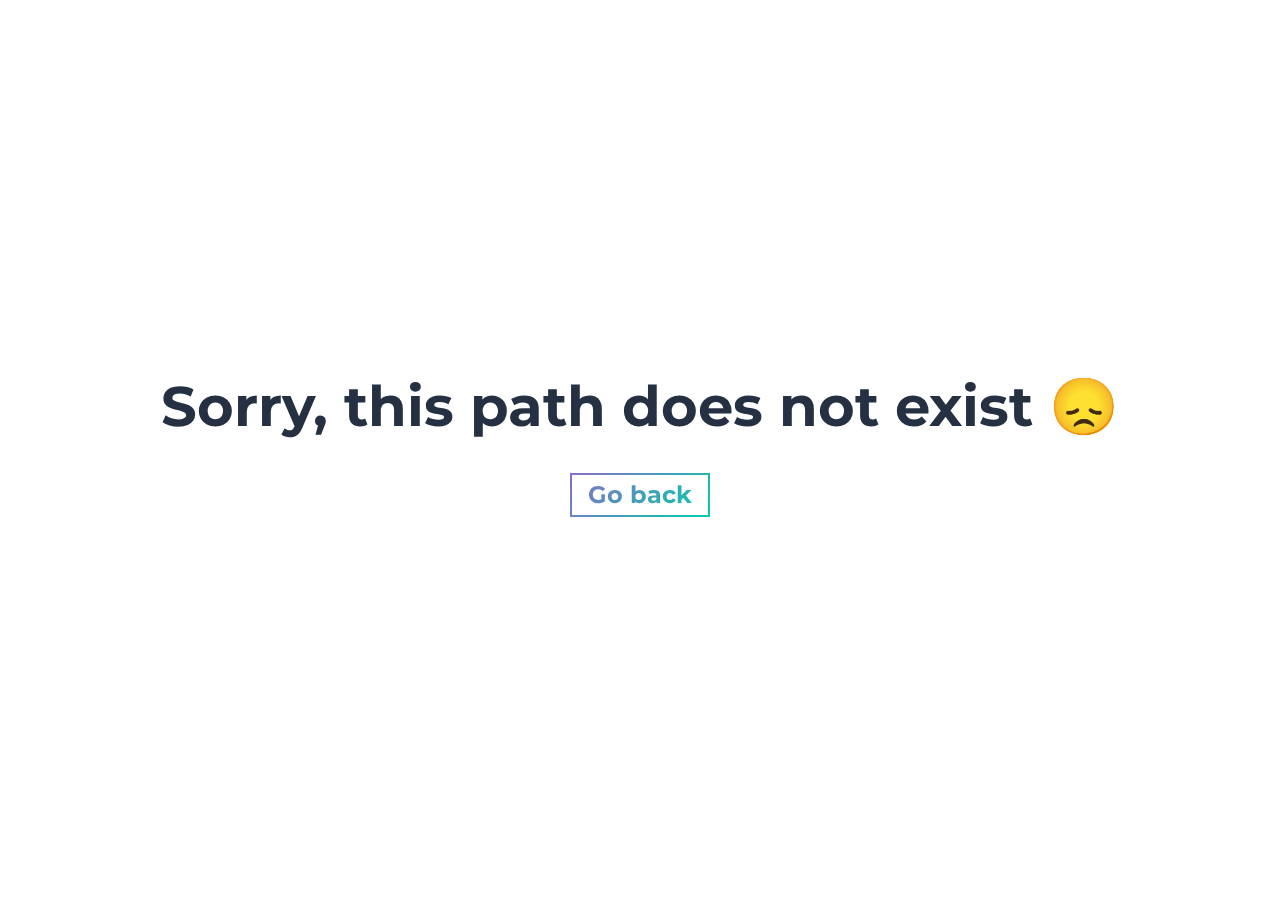
==== commit 2bac1c8c: "Updates" ====
--- a/404/index.html
+++ b/404/index.html
@@ -1,4 +1,4 @@
-<!DOCTYPE html><html lang="en"><head><meta charSet="utf-8"/><meta http-equiv="x-ua-compatible" content="ie=edge"/><meta name="viewport" content="width=device-width, initial-scale=1, shrink-to-fit=no"/><style data-href="/styles.7ccc5e0c7867727db716.css">@import url(https://fonts.googleapis.com/css?family=Montserrat:400,700&display=swap);
+<!DOCTYPE html><html lang="en"><head><meta charSet="utf-8"/><meta http-equiv="x-ua-compatible" content="ie=edge"/><meta name="viewport" content="width=device-width, initial-scale=1, shrink-to-fit=no"/><style data-href="/styles.997ba7f046ec7ae45687.css">@import url(https://fonts.googleapis.com/css?family=Montserrat:400,700&display=swap);
 /*!
  * Bootstrap v4.5.0 (https://getbootstrap.com/)
  * Copyright 2011-2020 The Bootstrap Authors
@@ -8,4 +8,4 @@
 /*!
  *  Font Awesome 4.7.0 by @davegandy - http://fontawesome.io - @fontawesome
  *  License - http://fontawesome.io/license (Font: SIL OFL 1.1, CSS: MIT License)
- */@font-face{font-family:FontAwesome;src:url(/static/fontawesome-webfont-af7ae505a9eed503f8b8e6982036873e.woff2) format("woff2");font-weight:400;font-style:normal;font-display:swap}.fa{display:inline-block;font:normal normal normal 14px/1 FontAwesome;font-size:inherit;text-rendering:auto;-webkit-font-smoothing:antialiased;-moz-osx-font-smoothing:grayscale}.fa-lg{font-size:1.33333333em;line-height:.75em;vertical-align:-15%}.fa-2x{font-size:2em}.fa-3x{font-size:3em}.fa-4x{font-size:4em}.fa-5x{font-size:5em}.fa-fw{width:1.28571429em;text-align:center}.fa-ul{padding-left:0;margin-left:2.14285714em;list-style-type:none}.fa-ul>li{position:relative}.fa-li{position:absolute;left:-2.14285714em;width:2.14285714em;top:.14285714em;text-align:center}.fa-li.fa-lg{left:-1.85714286em}.fa-border{padding:.2em .25em .15em;border:.08em solid #eee;border-radius:.1em}.fa-pull-left{float:left}.fa-pull-right{float:right}.fa.fa-pull-left{margin-right:.3em}.fa.fa-pull-right{margin-left:.3em}.pull-right{float:right}.pull-left{float:left}.fa.pull-left{margin-right:.3em}.fa.pull-right{margin-left:.3em}.fa-spin{animation:fa-spin 2s linear infinite}.fa-pulse{animation:fa-spin 1s steps(8) infinite}@keyframes fa-spin{0%{transform:rotate(0deg)}to{transform:rotate(359deg)}}.fa-rotate-90{-ms-filter:"progid:DXImageTransform.Microsoft.BasicImage(rotation=1)";transform:rotate(90deg)}.fa-rotate-180{-ms-filter:"progid:DXImageTransform.Microsoft.BasicImage(rotation=2)";transform:rotate(180deg)}.fa-rotate-270{-ms-filter:"progid:DXImageTransform.Microsoft.BasicImage(rotation=3)";transform:rotate(270deg)}.fa-flip-horizontal{-ms-filter:"progid:DXImageTransform.Microsoft.BasicImage(rotation=0, mirror=1)";transform:scaleX(-1)}.fa-flip-vertical{-ms-filter:"progid:DXImageTransform.Microsoft.BasicImage(rotation=2, mirror=1)";transform:scaleY(-1)}:root .fa-flip-horizontal,:root .fa-flip-vertical,:root .fa-rotate-90,:root .fa-rotate-180,:root .fa-rotate-270{-webkit-filter:none;filter:none}.fa-stack{position:relative;display:inline-block;width:2em;height:2em;line-height:2em;vertical-align:middle}.fa-stack-1x,.fa-stack-2x{position:absolute;left:0;width:100%;text-align:center}.fa-stack-1x{line-height:inherit}.fa-stack-2x{font-size:2em}.fa-inverse{color:#fff}.fa-glass:before{content:"\F000"}.fa-music:before{content:"\F001"}.fa-search:before{content:"\F002"}.fa-envelope-o:before{content:"\F003"}.fa-heart:before{content:"\F004"}.fa-star:before{content:"\F005"}.fa-star-o:before{content:"\F006"}.fa-user:before{content:"\F007"}.fa-film:before{content:"\F008"}.fa-th-large:before{content:"\F009"}.fa-th:before{content:"\F00A"}.fa-th-list:before{content:"\F00B"}.fa-check:before{content:"\F00C"}.fa-close:before,.fa-remove:before,.fa-times:before{content:"\F00D"}.fa-search-plus:before{content:"\F00E"}.fa-search-minus:before{content:"\F010"}.fa-power-off:before{content:"\F011"}.fa-signal:before{content:"\F012"}.fa-cog:before,.fa-gear:before{content:"\F013"}.fa-trash-o:before{content:"\F014"}.fa-home:before{content:"\F015"}.fa-file-o:before{content:"\F016"}.fa-clock-o:before{content:"\F017"}.fa-road:before{content:"\F018"}.fa-download:before{content:"\F019"}.fa-arrow-circle-o-down:before{content:"\F01A"}.fa-arrow-circle-o-up:before{content:"\F01B"}.fa-inbox:before{content:"\F01C"}.fa-play-circle-o:before{content:"\F01D"}.fa-repeat:before,.fa-rotate-right:before{content:"\F01E"}.fa-refresh:before{content:"\F021"}.fa-list-alt:before{content:"\F022"}.fa-lock:before{content:"\F023"}.fa-flag:before{content:"\F024"}.fa-headphones:before{content:"\F025"}.fa-volume-off:before{content:"\F026"}.fa-volume-down:before{content:"\F027"}.fa-volume-up:before{content:"\F028"}.fa-qrcode:before{content:"\F029"}.fa-barcode:before{content:"\F02A"}.fa-tag:before{content:"\F02B"}.fa-tags:before{content:"\F02C"}.fa-book:before{content:"\F02D"}.fa-bookmark:before{content:"\F02E"}.fa-print:before{content:"\F02F"}.fa-camera:before{content:"\F030"}.fa-font:before{content:"\F031"}.fa-bold:before{content:"\F032"}.fa-italic:before{content:"\F033"}.fa-text-height:before{content:"\F034"}.fa-text-width:before{content:"\F035"}.fa-align-left:before{content:"\F036"}.fa-align-center:before{content:"\F037"}.fa-align-right:before{content:"\F038"}.fa-align-justify:before{content:"\F039"}.fa-list:before{content:"\F03A"}.fa-dedent:before,.fa-outdent:before{content:"\F03B"}.fa-indent:before{content:"\F03C"}.fa-video-camera:before{content:"\F03D"}.fa-image:before,.fa-photo:before,.fa-picture-o:before{content:"\F03E"}.fa-pencil:before{content:"\F040"}.fa-map-marker:before{content:"\F041"}.fa-adjust:before{content:"\F042"}.fa-tint:before{content:"\F043"}.fa-edit:before,.fa-pencil-square-o:before{content:"\F044"}.fa-share-square-o:before{content:"\F045"}.fa-check-square-o:before{content:"\F046"}.fa-arrows:before{content:"\F047"}.fa-step-backward:before{content:"\F048"}.fa-fast-backward:before{content:"\F049"}.fa-backward:before{content:"\F04A"}.fa-play:before{content:"\F04B"}.fa-pause:before{content:"\F04C"}.fa-stop:before{content:"\F04D"}.fa-forward:before{content:"\F04E"}.fa-fast-forward:before{content:"\F050"}.fa-step-forward:before{content:"\F051"}.fa-eject:before{content:"\F052"}.fa-chevron-left:before{content:"\F053"}.fa-chevron-right:before{content:"\F054"}.fa-plus-circle:before{content:"\F055"}.fa-minus-circle:before{content:"\F056"}.fa-times-circle:before{content:"\F057"}.fa-check-circle:before{content:"\F058"}.fa-question-circle:before{content:"\F059"}.fa-info-circle:before{content:"\F05A"}.fa-crosshairs:before{content:"\F05B"}.fa-times-circle-o:before{content:"\F05C"}.fa-check-circle-o:before{content:"\F05D"}.fa-ban:before{content:"\F05E"}.fa-arrow-left:before{content:"\F060"}.fa-arrow-right:before{content:"\F061"}.fa-arrow-up:before{content:"\F062"}.fa-arrow-down:before{content:"\F063"}.fa-mail-forward:before,.fa-share:before{content:"\F064"}.fa-expand:before{content:"\F065"}.fa-compress:before{content:"\F066"}.fa-plus:before{content:"\F067"}.fa-minus:before{content:"\F068"}.fa-asterisk:before{content:"\F069"}.fa-exclamation-circle:before{content:"\F06A"}.fa-gift:before{content:"\F06B"}.fa-leaf:before{content:"\F06C"}.fa-fire:before{content:"\F06D"}.fa-eye:before{content:"\F06E"}.fa-eye-slash:before{content:"\F070"}.fa-exclamation-triangle:before,.fa-warning:before{content:"\F071"}.fa-plane:before{content:"\F072"}.fa-calendar:before{content:"\F073"}.fa-random:before{content:"\F074"}.fa-comment:before{content:"\F075"}.fa-magnet:before{content:"\F076"}.fa-chevron-up:before{content:"\F077"}.fa-chevron-down:before{content:"\F078"}.fa-retweet:before{content:"\F079"}.fa-shopping-cart:before{content:"\F07A"}.fa-folder:before{content:"\F07B"}.fa-folder-open:before{content:"\F07C"}.fa-arrows-v:before{content:"\F07D"}.fa-arrows-h:before{content:"\F07E"}.fa-bar-chart-o:before,.fa-bar-chart:before{content:"\F080"}.fa-twitter-square:before{content:"\F081"}.fa-facebook-square:before{content:"\F082"}.fa-camera-retro:before{content:"\F083"}.fa-key:before{content:"\F084"}.fa-cogs:before,.fa-gears:before{content:"\F085"}.fa-comments:before{content:"\F086"}.fa-thumbs-o-up:before{content:"\F087"}.fa-thumbs-o-down:before{content:"\F088"}.fa-star-half:before{content:"\F089"}.fa-heart-o:before{content:"\F08A"}.fa-sign-out:before{content:"\F08B"}.fa-linkedin-square:before{content:"\F08C"}.fa-thumb-tack:before{content:"\F08D"}.fa-external-link:before{content:"\F08E"}.fa-sign-in:before{content:"\F090"}.fa-trophy:before{content:"\F091"}.fa-github-square:before{content:"\F092"}.fa-upload:before{content:"\F093"}.fa-lemon-o:before{content:"\F094"}.fa-phone:before{content:"\F095"}.fa-square-o:before{content:"\F096"}.fa-bookmark-o:before{content:"\F097"}.fa-phone-square:before{content:"\F098"}.fa-twitter:before{content:"\F099"}.fa-facebook-f:before,.fa-facebook:before{content:"\F09A"}.fa-github:before{content:"\F09B"}.fa-unlock:before{content:"\F09C"}.fa-credit-card:before{content:"\F09D"}.fa-feed:before,.fa-rss:before{content:"\F09E"}.fa-hdd-o:before{content:"\F0A0"}.fa-bullhorn:before{content:"\F0A1"}.fa-bell:before{content:"\F0F3"}.fa-certificate:before{content:"\F0A3"}.fa-hand-o-right:before{content:"\F0A4"}.fa-hand-o-left:before{content:"\F0A5"}.fa-hand-o-up:before{content:"\F0A6"}.fa-hand-o-down:before{content:"\F0A7"}.fa-arrow-circle-left:before{content:"\F0A8"}.fa-arrow-circle-right:before{content:"\F0A9"}.fa-arrow-circle-up:before{content:"\F0AA"}.fa-arrow-circle-down:before{content:"\F0AB"}.fa-globe:before{content:"\F0AC"}.fa-wrench:before{content:"\F0AD"}.fa-tasks:before{content:"\F0AE"}.fa-filter:before{content:"\F0B0"}.fa-briefcase:before{content:"\F0B1"}.fa-arrows-alt:before{content:"\F0B2"}.fa-group:before,.fa-users:before{content:"\F0C0"}.fa-chain:before,.fa-link:before{content:"\F0C1"}.fa-cloud:before{content:"\F0C2"}.fa-flask:before{content:"\F0C3"}.fa-cut:before,.fa-scissors:before{content:"\F0C4"}.fa-copy:before,.fa-files-o:before{content:"\F0C5"}.fa-paperclip:before{content:"\F0C6"}.fa-floppy-o:before,.fa-save:before{content:"\F0C7"}.fa-square:before{content:"\F0C8"}.fa-bars:before,.fa-navicon:before,.fa-reorder:before{content:"\F0C9"}.fa-list-ul:before{content:"\F0CA"}.fa-list-ol:before{content:"\F0CB"}.fa-strikethrough:before{content:"\F0CC"}.fa-underline:before{content:"\F0CD"}.fa-table:before{content:"\F0CE"}.fa-magic:before{content:"\F0D0"}.fa-truck:before{content:"\F0D1"}.fa-pinterest:before{content:"\F0D2"}.fa-pinterest-square:before{content:"\F0D3"}.fa-google-plus-square:before{content:"\F0D4"}.fa-google-plus:before{content:"\F0D5"}.fa-money:before{content:"\F0D6"}.fa-caret-down:before{content:"\F0D7"}.fa-caret-up:before{content:"\F0D8"}.fa-caret-left:before{content:"\F0D9"}.fa-caret-right:before{content:"\F0DA"}.fa-columns:before{content:"\F0DB"}.fa-sort:before,.fa-unsorted:before{content:"\F0DC"}.fa-sort-desc:before,.fa-sort-down:before{content:"\F0DD"}.fa-sort-asc:before,.fa-sort-up:before{content:"\F0DE"}.fa-envelope:before{content:"\F0E0"}.fa-linkedin:before{content:"\F0E1"}.fa-rotate-left:before,.fa-undo:before{content:"\F0E2"}.fa-gavel:before,.fa-legal:before{content:"\F0E3"}.fa-dashboard:before,.fa-tachometer:before{content:"\F0E4"}.fa-comment-o:before{content:"\F0E5"}.fa-comments-o:before{content:"\F0E6"}.fa-bolt:before,.fa-flash:before{content:"\F0E7"}.fa-sitemap:before{content:"\F0E8"}.fa-umbrella:before{content:"\F0E9"}.fa-clipboard:before,.fa-paste:before{content:"\F0EA"}.fa-lightbulb-o:before{content:"\F0EB"}.fa-exchange:before{content:"\F0EC"}.fa-cloud-download:before{content:"\F0ED"}.fa-cloud-upload:before{content:"\F0EE"}.fa-user-md:before{content:"\F0F0"}.fa-stethoscope:before{content:"\F0F1"}.fa-suitcase:before{content:"\F0F2"}.fa-bell-o:before{content:"\F0A2"}.fa-coffee:before{content:"\F0F4"}.fa-cutlery:before{content:"\F0F5"}.fa-file-text-o:before{content:"\F0F6"}.fa-building-o:before{content:"\F0F7"}.fa-hospital-o:before{content:"\F0F8"}.fa-ambulance:before{content:"\F0F9"}.fa-medkit:before{content:"\F0FA"}.fa-fighter-jet:before{content:"\F0FB"}.fa-beer:before{content:"\F0FC"}.fa-h-square:before{content:"\F0FD"}.fa-plus-square:before{content:"\F0FE"}.fa-angle-double-left:before{content:"\F100"}.fa-angle-double-right:before{content:"\F101"}.fa-angle-double-up:before{content:"\F102"}.fa-angle-double-down:before{content:"\F103"}.fa-angle-left:before{content:"\F104"}.fa-angle-right:before{content:"\F105"}.fa-angle-up:before{content:"\F106"}.fa-angle-down:before{content:"\F107"}.fa-desktop:before{content:"\F108"}.fa-laptop:before{content:"\F109"}.fa-tablet:before{content:"\F10A"}.fa-mobile-phone:before,.fa-mobile:before{content:"\F10B"}.fa-circle-o:before{content:"\F10C"}.fa-quote-left:before{content:"\F10D"}.fa-quote-right:before{content:"\F10E"}.fa-spinner:before{content:"\F110"}.fa-circle:before{content:"\F111"}.fa-mail-reply:before,.fa-reply:before{content:"\F112"}.fa-github-alt:before{content:"\F113"}.fa-folder-o:before{content:"\F114"}.fa-folder-open-o:before{content:"\F115"}.fa-smile-o:before{content:"\F118"}.fa-frown-o:before{content:"\F119"}.fa-meh-o:before{content:"\F11A"}.fa-gamepad:before{content:"\F11B"}.fa-keyboard-o:before{content:"\F11C"}.fa-flag-o:before{content:"\F11D"}.fa-flag-checkered:before{content:"\F11E"}.fa-terminal:before{content:"\F120"}.fa-code:before{content:"\F121"}.fa-mail-reply-all:before,.fa-reply-all:before{content:"\F122"}.fa-star-half-empty:before,.fa-star-half-full:before,.fa-star-half-o:before{content:"\F123"}.fa-location-arrow:before{content:"\F124"}.fa-crop:before{content:"\F125"}.fa-code-fork:before{content:"\F126"}.fa-chain-broken:before,.fa-unlink:before{content:"\F127"}.fa-question:before{content:"\F128"}.fa-info:before{content:"\F129"}.fa-exclamation:before{content:"\F12A"}.fa-superscript:before{content:"\F12B"}.fa-subscript:before{content:"\F12C"}.fa-eraser:before{content:"\F12D"}.fa-puzzle-piece:before{content:"\F12E"}.fa-microphone:before{content:"\F130"}.fa-microphone-slash:before{content:"\F131"}.fa-shield:before{content:"\F132"}.fa-calendar-o:before{content:"\F133"}.fa-fire-extinguisher:before{content:"\F134"}.fa-rocket:before{content:"\F135"}.fa-maxcdn:before{content:"\F136"}.fa-chevron-circle-left:before{content:"\F137"}.fa-chevron-circle-right:before{content:"\F138"}.fa-chevron-circle-up:before{content:"\F139"}.fa-chevron-circle-down:before{content:"\F13A"}.fa-html5:before{content:"\F13B"}.fa-css3:before{content:"\F13C"}.fa-anchor:before{content:"\F13D"}.fa-unlock-alt:before{content:"\F13E"}.fa-bullseye:before{content:"\F140"}.fa-ellipsis-h:before{content:"\F141"}.fa-ellipsis-v:before{content:"\F142"}.fa-rss-square:before{content:"\F143"}.fa-play-circle:before{content:"\F144"}.fa-ticket:before{content:"\F145"}.fa-minus-square:before{content:"\F146"}.fa-minus-square-o:before{content:"\F147"}.fa-level-up:before{content:"\F148"}.fa-level-down:before{content:"\F149"}.fa-check-square:before{content:"\F14A"}.fa-pencil-square:before{content:"\F14B"}.fa-external-link-square:before{content:"\F14C"}.fa-share-square:before{content:"\F14D"}.fa-compass:before{content:"\F14E"}.fa-caret-square-o-down:before,.fa-toggle-down:before{content:"\F150"}.fa-caret-square-o-up:before,.fa-toggle-up:before{content:"\F151"}.fa-caret-square-o-right:before,.fa-toggle-right:before{content:"\F152"}.fa-eur:before,.fa-euro:before{content:"\F153"}.fa-gbp:before{content:"\F154"}.fa-dollar:before,.fa-usd:before{content:"\F155"}.fa-inr:before,.fa-rupee:before{content:"\F156"}.fa-cny:before,.fa-jpy:before,.fa-rmb:before,.fa-yen:before{content:"\F157"}.fa-rouble:before,.fa-rub:before,.fa-ruble:before{content:"\F158"}.fa-krw:before,.fa-won:before{content:"\F159"}.fa-bitcoin:before,.fa-btc:before{content:"\F15A"}.fa-file:before{content:"\F15B"}.fa-file-text:before{content:"\F15C"}.fa-sort-alpha-asc:before{content:"\F15D"}.fa-sort-alpha-desc:before{content:"\F15E"}.fa-sort-amount-asc:before{content:"\F160"}.fa-sort-amount-desc:before{content:"\F161"}.fa-sort-numeric-asc:before{content:"\F162"}.fa-sort-numeric-desc:before{content:"\F163"}.fa-thumbs-up:before{content:"\F164"}.fa-thumbs-down:before{content:"\F165"}.fa-youtube-square:before{content:"\F166"}.fa-youtube:before{content:"\F167"}.fa-xing:before{content:"\F168"}.fa-xing-square:before{content:"\F169"}.fa-youtube-play:before{content:"\F16A"}.fa-dropbox:before{content:"\F16B"}.fa-stack-overflow:before{content:"\F16C"}.fa-instagram:before{content:"\F16D"}.fa-flickr:before{content:"\F16E"}.fa-adn:before{content:"\F170"}.fa-bitbucket:before{content:"\F171"}.fa-bitbucket-square:before{content:"\F172"}.fa-tumblr:before{content:"\F173"}.fa-tumblr-square:before{content:"\F174"}.fa-long-arrow-down:before{content:"\F175"}.fa-long-arrow-up:before{content:"\F176"}.fa-long-arrow-left:before{content:"\F177"}.fa-long-arrow-right:before{content:"\F178"}.fa-apple:before{content:"\F179"}.fa-windows:before{content:"\F17A"}.fa-android:before{content:"\F17B"}.fa-linux:before{content:"\F17C"}.fa-dribbble:before{content:"\F17D"}.fa-skype:before{content:"\F17E"}.fa-foursquare:before{content:"\F180"}.fa-trello:before{content:"\F181"}.fa-female:before{content:"\F182"}.fa-male:before{content:"\F183"}.fa-gittip:before,.fa-gratipay:before{content:"\F184"}.fa-sun-o:before{content:"\F185"}.fa-moon-o:before{content:"\F186"}.fa-archive:before{content:"\F187"}.fa-bug:before{content:"\F188"}.fa-vk:before{content:"\F189"}.fa-weibo:before{content:"\F18A"}.fa-renren:before{content:"\F18B"}.fa-pagelines:before{content:"\F18C"}.fa-stack-exchange:before{content:"\F18D"}.fa-arrow-circle-o-right:before{content:"\F18E"}.fa-arrow-circle-o-left:before{content:"\F190"}.fa-caret-square-o-left:before,.fa-toggle-left:before{content:"\F191"}.fa-dot-circle-o:before{content:"\F192"}.fa-wheelchair:before{content:"\F193"}.fa-vimeo-square:before{content:"\F194"}.fa-try:before,.fa-turkish-lira:before{content:"\F195"}.fa-plus-square-o:before{content:"\F196"}.fa-space-shuttle:before{content:"\F197"}.fa-slack:before{content:"\F198"}.fa-envelope-square:before{content:"\F199"}.fa-wordpress:before{content:"\F19A"}.fa-openid:before{content:"\F19B"}.fa-bank:before,.fa-institution:before,.fa-university:before{content:"\F19C"}.fa-graduation-cap:before,.fa-mortar-board:before{content:"\F19D"}.fa-yahoo:before{content:"\F19E"}.fa-google:before{content:"\F1A0"}.fa-reddit:before{content:"\F1A1"}.fa-reddit-square:before{content:"\F1A2"}.fa-stumbleupon-circle:before{content:"\F1A3"}.fa-stumbleupon:before{content:"\F1A4"}.fa-delicious:before{content:"\F1A5"}.fa-digg:before{content:"\F1A6"}.fa-pied-piper-pp:before{content:"\F1A7"}.fa-pied-piper-alt:before{content:"\F1A8"}.fa-drupal:before{content:"\F1A9"}.fa-joomla:before{content:"\F1AA"}.fa-language:before{content:"\F1AB"}.fa-fax:before{content:"\F1AC"}.fa-building:before{content:"\F1AD"}.fa-child:before{content:"\F1AE"}.fa-paw:before{content:"\F1B0"}.fa-spoon:before{content:"\F1B1"}.fa-cube:before{content:"\F1B2"}.fa-cubes:before{content:"\F1B3"}.fa-behance:before{content:"\F1B4"}.fa-behance-square:before{content:"\F1B5"}.fa-steam:before{content:"\F1B6"}.fa-steam-square:before{content:"\F1B7"}.fa-recycle:before{content:"\F1B8"}.fa-automobile:before,.fa-car:before{content:"\F1B9"}.fa-cab:before,.fa-taxi:before{content:"\F1BA"}.fa-tree:before{content:"\F1BB"}.fa-spotify:before{content:"\F1BC"}.fa-deviantart:before{content:"\F1BD"}.fa-soundcloud:before{content:"\F1BE"}.fa-database:before{content:"\F1C0"}.fa-file-pdf-o:before{content:"\F1C1"}.fa-file-word-o:before{content:"\F1C2"}.fa-file-excel-o:before{content:"\F1C3"}.fa-file-powerpoint-o:before{content:"\F1C4"}.fa-file-image-o:before,.fa-file-photo-o:before,.fa-file-picture-o:before{content:"\F1C5"}.fa-file-archive-o:before,.fa-file-zip-o:before{content:"\F1C6"}.fa-file-audio-o:before,.fa-file-sound-o:before{content:"\F1C7"}.fa-file-movie-o:before,.fa-file-video-o:before{content:"\F1C8"}.fa-file-code-o:before{content:"\F1C9"}.fa-vine:before{content:"\F1CA"}.fa-codepen:before{content:"\F1CB"}.fa-jsfiddle:before{content:"\F1CC"}.fa-life-bouy:before,.fa-life-buoy:before,.fa-life-ring:before,.fa-life-saver:before,.fa-support:before{content:"\F1CD"}.fa-circle-o-notch:before{content:"\F1CE"}.fa-ra:before,.fa-rebel:before,.fa-resistance:before{content:"\F1D0"}.fa-empire:before,.fa-ge:before{content:"\F1D1"}.fa-git-square:before{content:"\F1D2"}.fa-git:before{content:"\F1D3"}.fa-hacker-news:before,.fa-y-combinator-square:before,.fa-yc-square:before{content:"\F1D4"}.fa-tencent-weibo:before{content:"\F1D5"}.fa-qq:before{content:"\F1D6"}.fa-wechat:before,.fa-weixin:before{content:"\F1D7"}.fa-paper-plane:before,.fa-send:before{content:"\F1D8"}.fa-paper-plane-o:before,.fa-send-o:before{content:"\F1D9"}.fa-history:before{content:"\F1DA"}.fa-circle-thin:before{content:"\F1DB"}.fa-header:before{content:"\F1DC"}.fa-paragraph:before{content:"\F1DD"}.fa-sliders:before{content:"\F1DE"}.fa-share-alt:before{content:"\F1E0"}.fa-share-alt-square:before{content:"\F1E1"}.fa-bomb:before{content:"\F1E2"}.fa-futbol-o:before,.fa-soccer-ball-o:before{content:"\F1E3"}.fa-tty:before{content:"\F1E4"}.fa-binoculars:before{content:"\F1E5"}.fa-plug:before{content:"\F1E6"}.fa-slideshare:before{content:"\F1E7"}.fa-twitch:before{content:"\F1E8"}.fa-yelp:before{content:"\F1E9"}.fa-newspaper-o:before{content:"\F1EA"}.fa-wifi:before{content:"\F1EB"}.fa-calculator:before{content:"\F1EC"}.fa-paypal:before{content:"\F1ED"}.fa-google-wallet:before{content:"\F1EE"}.fa-cc-visa:before{content:"\F1F0"}.fa-cc-mastercard:before{content:"\F1F1"}.fa-cc-discover:before{content:"\F1F2"}.fa-cc-amex:before{content:"\F1F3"}.fa-cc-paypal:before{content:"\F1F4"}.fa-cc-stripe:before{content:"\F1F5"}.fa-bell-slash:before{content:"\F1F6"}.fa-bell-slash-o:before{content:"\F1F7"}.fa-trash:before{content:"\F1F8"}.fa-copyright:before{content:"\F1F9"}.fa-at:before{content:"\F1FA"}.fa-eyedropper:before{content:"\F1FB"}.fa-paint-brush:before{content:"\F1FC"}.fa-birthday-cake:before{content:"\F1FD"}.fa-area-chart:before{content:"\F1FE"}.fa-pie-chart:before{content:"\F200"}.fa-line-chart:before{content:"\F201"}.fa-lastfm:before{content:"\F202"}.fa-lastfm-square:before{content:"\F203"}.fa-toggle-off:before{content:"\F204"}.fa-toggle-on:before{content:"\F205"}.fa-bicycle:before{content:"\F206"}.fa-bus:before{content:"\F207"}.fa-ioxhost:before{content:"\F208"}.fa-angellist:before{content:"\F209"}.fa-cc:before{content:"\F20A"}.fa-ils:before,.fa-shekel:before,.fa-sheqel:before{content:"\F20B"}.fa-meanpath:before{content:"\F20C"}.fa-buysellads:before{content:"\F20D"}.fa-connectdevelop:before{content:"\F20E"}.fa-dashcube:before{content:"\F210"}.fa-forumbee:before{content:"\F211"}.fa-leanpub:before{content:"\F212"}.fa-sellsy:before{content:"\F213"}.fa-shirtsinbulk:before{content:"\F214"}.fa-simplybuilt:before{content:"\F215"}.fa-skyatlas:before{content:"\F216"}.fa-cart-plus:before{content:"\F217"}.fa-cart-arrow-down:before{content:"\F218"}.fa-diamond:before{content:"\F219"}.fa-ship:before{content:"\F21A"}.fa-user-secret:before{content:"\F21B"}.fa-motorcycle:before{content:"\F21C"}.fa-street-view:before{content:"\F21D"}.fa-heartbeat:before{content:"\F21E"}.fa-venus:before{content:"\F221"}.fa-mars:before{content:"\F222"}.fa-mercury:before{content:"\F223"}.fa-intersex:before,.fa-transgender:before{content:"\F224"}.fa-transgender-alt:before{content:"\F225"}.fa-venus-double:before{content:"\F226"}.fa-mars-double:before{content:"\F227"}.fa-venus-mars:before{content:"\F228"}.fa-mars-stroke:before{content:"\F229"}.fa-mars-stroke-v:before{content:"\F22A"}.fa-mars-stroke-h:before{content:"\F22B"}.fa-neuter:before{content:"\F22C"}.fa-genderless:before{content:"\F22D"}.fa-facebook-official:before{content:"\F230"}.fa-pinterest-p:before{content:"\F231"}.fa-whatsapp:before{content:"\F232"}.fa-server:before{content:"\F233"}.fa-user-plus:before{content:"\F234"}.fa-user-times:before{content:"\F235"}.fa-bed:before,.fa-hotel:before{content:"\F236"}.fa-viacoin:before{content:"\F237"}.fa-train:before{content:"\F238"}.fa-subway:before{content:"\F239"}.fa-medium:before{content:"\F23A"}.fa-y-combinator:before,.fa-yc:before{content:"\F23B"}.fa-optin-monster:before{content:"\F23C"}.fa-opencart:before{content:"\F23D"}.fa-expeditedssl:before{content:"\F23E"}.fa-battery-4:before,.fa-battery-full:before,.fa-battery:before{content:"\F240"}.fa-battery-3:before,.fa-battery-three-quarters:before{content:"\F241"}.fa-battery-2:before,.fa-battery-half:before{content:"\F242"}.fa-battery-1:before,.fa-battery-quarter:before{content:"\F243"}.fa-battery-0:before,.fa-battery-empty:before{content:"\F244"}.fa-mouse-pointer:before{content:"\F245"}.fa-i-cursor:before{content:"\F246"}.fa-object-group:before{content:"\F247"}.fa-object-ungroup:before{content:"\F248"}.fa-sticky-note:before{content:"\F249"}.fa-sticky-note-o:before{content:"\F24A"}.fa-cc-jcb:before{content:"\F24B"}.fa-cc-diners-club:before{content:"\F24C"}.fa-clone:before{content:"\F24D"}.fa-balance-scale:before{content:"\F24E"}.fa-hourglass-o:before{content:"\F250"}.fa-hourglass-1:before,.fa-hourglass-start:before{content:"\F251"}.fa-hourglass-2:before,.fa-hourglass-half:before{content:"\F252"}.fa-hourglass-3:before,.fa-hourglass-end:before{content:"\F253"}.fa-hourglass:before{content:"\F254"}.fa-hand-grab-o:before,.fa-hand-rock-o:before{content:"\F255"}.fa-hand-paper-o:before,.fa-hand-stop-o:before{content:"\F256"}.fa-hand-scissors-o:before{content:"\F257"}.fa-hand-lizard-o:before{content:"\F258"}.fa-hand-spock-o:before{content:"\F259"}.fa-hand-pointer-o:before{content:"\F25A"}.fa-hand-peace-o:before{content:"\F25B"}.fa-trademark:before{content:"\F25C"}.fa-registered:before{content:"\F25D"}.fa-creative-commons:before{content:"\F25E"}.fa-gg:before{content:"\F260"}.fa-gg-circle:before{content:"\F261"}.fa-tripadvisor:before{content:"\F262"}.fa-odnoklassniki:before{content:"\F263"}.fa-odnoklassniki-square:before{content:"\F264"}.fa-get-pocket:before{content:"\F265"}.fa-wikipedia-w:before{content:"\F266"}.fa-safari:before{content:"\F267"}.fa-chrome:before{content:"\F268"}.fa-firefox:before{content:"\F269"}.fa-opera:before{content:"\F26A"}.fa-internet-explorer:before{content:"\F26B"}.fa-television:before,.fa-tv:before{content:"\F26C"}.fa-contao:before{content:"\F26D"}.fa-500px:before{content:"\F26E"}.fa-amazon:before{content:"\F270"}.fa-calendar-plus-o:before{content:"\F271"}.fa-calendar-minus-o:before{content:"\F272"}.fa-calendar-times-o:before{content:"\F273"}.fa-calendar-check-o:before{content:"\F274"}.fa-industry:before{content:"\F275"}.fa-map-pin:before{content:"\F276"}.fa-map-signs:before{content:"\F277"}.fa-map-o:before{content:"\F278"}.fa-map:before{content:"\F279"}.fa-commenting:before{content:"\F27A"}.fa-commenting-o:before{content:"\F27B"}.fa-houzz:before{content:"\F27C"}.fa-vimeo:before{content:"\F27D"}.fa-black-tie:before{content:"\F27E"}.fa-fonticons:before{content:"\F280"}.fa-reddit-alien:before{content:"\F281"}.fa-edge:before{content:"\F282"}.fa-credit-card-alt:before{content:"\F283"}.fa-codiepie:before{content:"\F284"}.fa-modx:before{content:"\F285"}.fa-fort-awesome:before{content:"\F286"}.fa-usb:before{content:"\F287"}.fa-product-hunt:before{content:"\F288"}.fa-mixcloud:before{content:"\F289"}.fa-scribd:before{content:"\F28A"}.fa-pause-circle:before{content:"\F28B"}.fa-pause-circle-o:before{content:"\F28C"}.fa-stop-circle:before{content:"\F28D"}.fa-stop-circle-o:before{content:"\F28E"}.fa-shopping-bag:before{content:"\F290"}.fa-shopping-basket:before{content:"\F291"}.fa-hashtag:before{content:"\F292"}.fa-bluetooth:before{content:"\F293"}.fa-bluetooth-b:before{content:"\F294"}.fa-percent:before{content:"\F295"}.fa-gitlab:before{content:"\F296"}.fa-wpbeginner:before{content:"\F297"}.fa-wpforms:before{content:"\F298"}.fa-envira:before{content:"\F299"}.fa-universal-access:before{content:"\F29A"}.fa-wheelchair-alt:before{content:"\F29B"}.fa-question-circle-o:before{content:"\F29C"}.fa-blind:before{content:"\F29D"}.fa-audio-description:before{content:"\F29E"}.fa-volume-control-phone:before{content:"\F2A0"}.fa-braille:before{content:"\F2A1"}.fa-assistive-listening-systems:before{content:"\F2A2"}.fa-american-sign-language-interpreting:before,.fa-asl-interpreting:before{content:"\F2A3"}.fa-deaf:before,.fa-deafness:before,.fa-hard-of-hearing:before{content:"\F2A4"}.fa-glide:before{content:"\F2A5"}.fa-glide-g:before{content:"\F2A6"}.fa-sign-language:before,.fa-signing:before{content:"\F2A7"}.fa-low-vision:before{content:"\F2A8"}.fa-viadeo:before{content:"\F2A9"}.fa-viadeo-square:before{content:"\F2AA"}.fa-snapchat:before{content:"\F2AB"}.fa-snapchat-ghost:before{content:"\F2AC"}.fa-snapchat-square:before{content:"\F2AD"}.fa-pied-piper:before{content:"\F2AE"}.fa-first-order:before{content:"\F2B0"}.fa-yoast:before{content:"\F2B1"}.fa-themeisle:before{content:"\F2B2"}.fa-google-plus-circle:before,.fa-google-plus-official:before{content:"\F2B3"}.fa-fa:before,.fa-font-awesome:before{content:"\F2B4"}.fa-handshake-o:before{content:"\F2B5"}.fa-envelope-open:before{content:"\F2B6"}.fa-envelope-open-o:before{content:"\F2B7"}.fa-linode:before{content:"\F2B8"}.fa-address-book:before{content:"\F2B9"}.fa-address-book-o:before{content:"\F2BA"}.fa-address-card:before,.fa-vcard:before{content:"\F2BB"}.fa-address-card-o:before,.fa-vcard-o:before{content:"\F2BC"}.fa-user-circle:before{content:"\F2BD"}.fa-user-circle-o:before{content:"\F2BE"}.fa-user-o:before{content:"\F2C0"}.fa-id-badge:before{content:"\F2C1"}.fa-drivers-license:before,.fa-id-card:before{content:"\F2C2"}.fa-drivers-license-o:before,.fa-id-card-o:before{content:"\F2C3"}.fa-quora:before{content:"\F2C4"}.fa-free-code-camp:before{content:"\F2C5"}.fa-telegram:before{content:"\F2C6"}.fa-thermometer-4:before,.fa-thermometer-full:before,.fa-thermometer:before{content:"\F2C7"}.fa-thermometer-3:before,.fa-thermometer-three-quarters:before{content:"\F2C8"}.fa-thermometer-2:before,.fa-thermometer-half:before{content:"\F2C9"}.fa-thermometer-1:before,.fa-thermometer-quarter:before{content:"\F2CA"}.fa-thermometer-0:before,.fa-thermometer-empty:before{content:"\F2CB"}.fa-shower:before{content:"\F2CC"}.fa-bath:before,.fa-bathtub:before,.fa-s15:before{content:"\F2CD"}.fa-podcast:before{content:"\F2CE"}.fa-window-maximize:before{content:"\F2D0"}.fa-window-minimize:before{content:"\F2D1"}.fa-window-restore:before{content:"\F2D2"}.fa-times-rectangle:before,.fa-window-close:before{content:"\F2D3"}.fa-times-rectangle-o:before,.fa-window-close-o:before{content:"\F2D4"}.fa-bandcamp:before{content:"\F2D5"}.fa-grav:before{content:"\F2D6"}.fa-etsy:before{content:"\F2D7"}.fa-imdb:before{content:"\F2D8"}.fa-ravelry:before{content:"\F2D9"}.fa-eercast:before{content:"\F2DA"}.fa-microchip:before{content:"\F2DB"}.fa-snowflake-o:before{content:"\F2DC"}.fa-superpowers:before{content:"\F2DD"}.fa-wpexplorer:before{content:"\F2DE"}.fa-meetup:before{content:"\F2E0"}.sr-only{position:absolute;width:1px;height:1px;padding:0;margin:-1px;overflow:hidden;clip:rect(0,0,0,0);border:0}.sr-only-focusable:active,.sr-only-focusable:focus{position:static;width:auto;height:auto;margin:0;overflow:visible;clip:auto}.mb-8{margin-bottom:8rem!important}.load-hidden{visibility:hidden}html{font-size:62.5%}body{font-family:Montserrat,sans-serif;text-align:center}h1{font-weight:700}a,p{font-family:Montserrat,sans-serif;font-size:1.6rem}a,a:active,a:hover,a:link,a:visited{text-decoration:none}a:hover{transition:all .3s ease-in-out}.section-title{margin:0 0 4.5rem;font-size:4rem;font-weight:700;text-transform:uppercase}@media (max-width:37.5em){.section-title{font-size:2.8rem}}.dark-blue-text{color:#272341!important}.text-color-main{background-image:linear-gradient(135deg,#896dc9,#00cdac);-webkit-background-clip:text;-webkit-text-fill-color:transparent}@media (max-width:37.5em){.text-color-main{background-image:none;-webkit-text-fill-color:#00cdac}}.text-color-main:hover{transform:translateX(2px)}.cta-btn{display:inline-block;position:relative;padding:.8rem 1.6rem;font-weight:700;line-height:1;z-index:1;transition:all .6s cubic-bezier(.19,1,.22,1)}.cta-btn:after{content:"";display:block;position:absolute;width:0;height:100%;left:0;bottom:0;z-index:-1;transition:all .3s cubic-bezier(.19,1,.22,1)}.cta-btn--hero{background-image:linear-gradient(135deg,#896dc9,#00cdac);-webkit-background-clip:text;-webkit-text-fill-color:transparent;border-width:2px;border-style:solid;-o-border-image:linear-gradient(135deg,#896dc9,#00cdac);border-image:linear-gradient(135deg,#896dc9,#00cdac);border-image-slice:1;cursor:pointer}@media (max-width:37.5em){.cta-btn--hero{background-image:none;border:2px solid #00cdac;-webkit-text-fill-color:#00cdac}}.cta-btn--hero:after{background-image:linear-gradient(135deg,#896dc9,#00cdac)}@media (max-width:37.5em){.cta-btn--hero:after{background-image:none}}.cta-btn--hero:hover{-webkit-text-fill-color:#fff;text-decoration:none}@media (max-width:37.5em){.cta-btn--hero:hover{-webkit-text-fill-color:#00cdac}}.cta-btn--hero:hover:after{width:100%}.cta-btn--resume{color:#fff;border:2px solid #fff}.cta-btn--resume:after{background:#fff}.cta-btn--resume:hover{color:#00cdac;text-decoration:none}.cta-btn--resume:hover:after{width:100%}.up i{color:#272727}.footer{background-color:#333;color:#fff;padding:4.8rem 0}@media (max-width:37.5em){.footer{border:0}}.footer__text,.footer__text a{color:grey;font-size:1.3rem}.footer__text a{transition:all .4s;display:inline-block;background-color:#333}.footer__text a:active,.footer__text a:hover{color:#896dc9;box-shadow:0 1.5rem 4rem rgba(0,0,0,.15)}.footer hr{margin-top:1rem;margin-bottom:1rem;border:0;width:50%;border-top:2px solid hsla(0,0%,100%,.1)}.social-links{flex-direction:row}.social-links,.social-links a{display:flex;justify-content:center}.social-links a{flex-direction:column;color:#fff;font-size:3rem;width:5rem;height:5rem;margin:1.6rem;transition:all .2s ease-in}.social-links a:hover{transform:translateY(-2px)}.back-to-top i{color:#fff;margin:1rem 0 1.6rem;transition:all .2s ease-in;cursor:pointer}.back-to-top i:hover{transform:translateY(-2px)}section{padding:5rem 0}@media (max-width:37.5em){section{border:none;padding-left:1rem;padding-right:1rem}}#about{background-color:#896dc9;background-image:linear-gradient(135deg,#896dc9,#00cdac);color:#fff;height:100%;border-top:0;-webkit-clip-path:polygon(0 0,100% 0,100% 80%,0 100%);clip-path:polygon(0 0,100% 0,100% 80%,0 100%);padding-bottom:10%}@media (max-width:75em){#about{height:100%;-webkit-clip-path:none;clip-path:none}}@media (max-width:37.5em){#about .about-wrapper{padding-bottom:5rem}}#about .about-wrapper__image{display:flex;height:100%;align-items:center;justify-content:center}@media (max-width:56.25em){#about .about-wrapper__image{padding-bottom:6.4rem}}@media (max-width:75em){#about .about-wrapper__image{height:100%}}#about .about-wrapper__info{display:flex;height:100%;justify-content:center;flex-direction:column}@media (max-width:37.5em){#about .about-wrapper__info{align-items:center}}#about .about-wrapper__info-text{text-align:left}@media (max-width:56.25em){#about .about-wrapper__info-text{font-size:1.5rem;text-align:center}}@media (max-width:37.5em){#about .about-wrapper__info-text{font-size:1.6rem;text-align:center}}#about .about-wrapper__info-text--important{background:#00c8a8;display:inline-block;font-style:italic;padding:0 .3rem;margin:.3rem 0;line-height:1.6}@media (max-width:37.5em){#about .about-wrapper__info-text--important{display:inline;margin:0;padding:0;background:transparent;font-style:normal}}#contact{background-image:linear-gradient(135deg,#896dc9,#00cdac);-webkit-clip-path:polygon(0 15vh,100% 0,100% 100%,0 100%);clip-path:polygon(0 15vh,100% 0,100% 100%,0 100%);padding:15rem 0 10rem;margin-top:-15rem;margin-bottom:-1px;color:#fff}@media (max-width:75em){#contact{padding:10rem 0;clip-path:none;margin-top:0;-webkit-clip-path:none}}#contact .contact-wrapper{margin-top:3.2rem;padding:0 2rem;-webkit-backface-visibility:hidden;backface-visibility:hidden}#contact .contact-wrapper__text{margin-bottom:2.5rem}#contact .contact-wrapper__text,#contact .contact-wrapper a{font-size:2.4rem}@media (max-width:37.5em){#contact .contact-wrapper__text,#contact .contact-wrapper a{font-size:2rem}}#hero{min-height:100vh;height:100vh;display:flex;align-items:center;border-bottom:0;background:#fff;font-weight:400;color:#272341;padding:0 5.6rem;margin-bottom:0;top:0;left:0;bottom:0;right:0;z-index:-1}@media (max-width:37.5em){#hero{padding:0 1.6rem}}#hero .hero-title{font-size:5.6rem;font-weight:700;margin-bottom:3.2rem;text-align:left}@media (max-width:75em){#hero .hero-title{font-size:4rem}}@media (max-width:56.25em){#hero .hero-title{font-size:3.6rem;text-align:center}}@media (max-width:37.5em){#hero .hero-title{font-size:3.5rem;line-height:1.5}}@media (max-width:20em){#hero .hero-title{font-size:2.8rem}}#hero .hero-cta{display:flex}@media (max-width:56.25em){#hero .hero-cta{justify-content:center}}#hero .hero-cta a{font-size:2.4rem}@media (max-width:37.5em){#hero .hero-cta a{font-size:2rem}}#projects{background-color:#fff;color:#272341;margin-top:-15rem;padding-top:15rem}@media (max-width:75em){#projects{margin-top:0;padding-top:5rem}}#projects .project-wrapper{margin-bottom:15rem}@media (max-width:37.5em){#projects .project-wrapper{margin-bottom:0}}#projects .project-wrapper .row{margin-bottom:8rem}@media (max-width:37.5em){#projects .project-wrapper .row{margin-bottom:4rem}}#projects .project-wrapper__text{text-align:left}@media (max-width:37.5em){#projects .project-wrapper__text{margin-bottom:2.5rem!important}}@media (max-width:75em){#projects .project-wrapper__text{margin-bottom:4.8rem}}#projects .project-wrapper__text-title{font-weight:700;margin-bottom:1.8rem;font-size:2.5rem}@media (max-width:37.5em){#projects .project-wrapper__text-title{font-size:2rem}}#projects .project-wrapper__text p>a{color:#00cdac}#projects .project-wrapper__image{width:90%;margin:0 auto}@media (max-width:75em){#projects .project-wrapper__image{width:100%;margin:0}}#projects .project-wrapper__image .thumbnail{border:none;box-shadow:0 3px 6px rgba(0,0,0,.16),0 3px 6px rgba(0,0,0,.23);transition:all .2s ease-out;box-shadow:0 6px 10px rgba(0,0,0,.08),0 0 6px rgba(0,0,0,.05);transition:transform .5s cubic-bezier(.155,1.105,.295,1.12),box-shadow .5s}@media (max-width:37.5em){#projects .project-wrapper__image .thumbnail{border:1px solid #d2d2d2;box-shadow:none;margin-bottom:3.2rem}}</style><meta name="generator" content="Gatsby 2.24.47"/><title data-react-helmet="true">Page not found</title><meta data-react-helmet="true" charSet="utf-8"/><meta data-react-helmet="true" name="description" content="Page not found"/><link rel="icon" href="/favicon-32x32.png?v=4ccd13523eddd3694feac28b19d11786"/><link rel="manifest" href="/manifest.webmanifest"/><meta name="theme-color" content="#02aab0"/><link rel="apple-touch-icon" sizes="48x48" href="/icons/icon-48x48.png?v=4ccd13523eddd3694feac28b19d11786"/><link rel="apple-touch-icon" sizes="72x72" href="/icons/icon-72x72.png?v=4ccd13523eddd3694feac28b19d11786"/><link rel="apple-touch-icon" sizes="96x96" href="/icons/icon-96x96.png?v=4ccd13523eddd3694feac28b19d11786"/><link rel="apple-touch-icon" sizes="144x144" href="/icons/icon-144x144.png?v=4ccd13523eddd3694feac28b19d11786"/><link rel="apple-touch-icon" sizes="192x192" href="/icons/icon-192x192.png?v=4ccd13523eddd3694feac28b19d11786"/><link rel="apple-touch-icon" sizes="256x256" href="/icons/icon-256x256.png?v=4ccd13523eddd3694feac28b19d11786"/><link rel="apple-touch-icon" sizes="384x384" href="/icons/icon-384x384.png?v=4ccd13523eddd3694feac28b19d11786"/><link rel="apple-touch-icon" sizes="512x512" href="/icons/icon-512x512.png?v=4ccd13523eddd3694feac28b19d11786"/><link as="script" rel="preload" href="/webpack-runtime-1a7cad34dea6514cf22d.js"/><link as="script" rel="preload" href="/framework-fd2b85530eec85104a39.js"/><link as="script" rel="preload" href="/app-bafb2b56987b7df96852.js"/><link as="script" rel="preload" href="/styles-c2fe8482057191dca484.js"/><link as="script" rel="preload" href="/e50e9c162871c1d91fba5ce567a5656e16dc6783-62d9dc301780d76e06bd.js"/><link as="script" rel="preload" href="/component---src-pages-404-js-0a4fd56f9afecd7827e3.js"/><link as="fetch" rel="preload" href="/page-data/404/page-data.json" crossorigin="anonymous"/><link as="fetch" rel="preload" href="/page-data/app-data.json" crossorigin="anonymous"/></head><body><div id="___gatsby"><div style="outline:none" tabindex="-1" id="gatsby-focus-wrapper"><section id="hero" class="jumbotron"><div class="container"><h1 class="react-reveal hero-title text-center">Sorry, this path does not exist<!-- --> <span role="img" aria-label="emoji">😞</span></h1><p class="react-reveal hero-cta justify-content-center"><a class="cta-btn cta-btn--hero" href="/">Go back</a></p></div></section></div><div id="gatsby-announcer" style="position:absolute;top:0;width:1px;height:1px;padding:0;overflow:hidden;clip:rect(0, 0, 0, 0);white-space:nowrap;border:0" aria-live="assertive" aria-atomic="true"></div></div><script id="gatsby-script-loader">/*<![CDATA[*/window.pagePath="/404/";/*]]>*/</script><script id="gatsby-chunk-mapping">/*<![CDATA[*/window.___chunkMapping={"polyfill":["/polyfill-d06486d78b0d3a46b835.js"],"app":["/app-bafb2b56987b7df96852.js"],"component---cache-caches-gatsby-plugin-offline-app-shell-js":["/component---cache-caches-gatsby-plugin-offline-app-shell-js-0097d26fbd474b34ff9b.js"],"component---src-pages-404-js":["/component---src-pages-404-js-0a4fd56f9afecd7827e3.js"],"component---src-pages-index-js":["/component---src-pages-index-js-8d74531c77846788e11f.js"]};/*]]>*/</script><script src="/polyfill-d06486d78b0d3a46b835.js" nomodule=""></script><script src="/component---src-pages-404-js-0a4fd56f9afecd7827e3.js" async=""></script><script src="/e50e9c162871c1d91fba5ce567a5656e16dc6783-62d9dc301780d76e06bd.js" async=""></script><script src="/styles-c2fe8482057191dca484.js" async=""></script><script src="/app-bafb2b56987b7df96852.js" async=""></script><script src="/framework-fd2b85530eec85104a39.js" async=""></script><script src="/webpack-runtime-1a7cad34dea6514cf22d.js" async=""></script></body></html>+ */@font-face{font-family:FontAwesome;src:url(/static/fontawesome-webfont-af7ae505a9eed503f8b8e6982036873e.woff2) format("woff2");font-weight:400;font-style:normal;font-display:swap}.fa{display:inline-block;font:normal normal normal 14px/1 FontAwesome;font-size:inherit;text-rendering:auto;-webkit-font-smoothing:antialiased;-moz-osx-font-smoothing:grayscale}.fa-lg{font-size:1.33333333em;line-height:.75em;vertical-align:-15%}.fa-2x{font-size:2em}.fa-3x{font-size:3em}.fa-4x{font-size:4em}.fa-5x{font-size:5em}.fa-fw{width:1.28571429em;text-align:center}.fa-ul{padding-left:0;margin-left:2.14285714em;list-style-type:none}.fa-ul>li{position:relative}.fa-li{position:absolute;left:-2.14285714em;width:2.14285714em;top:.14285714em;text-align:center}.fa-li.fa-lg{left:-1.85714286em}.fa-border{padding:.2em .25em .15em;border:.08em solid #eee;border-radius:.1em}.fa-pull-left{float:left}.fa-pull-right{float:right}.fa.fa-pull-left{margin-right:.3em}.fa.fa-pull-right{margin-left:.3em}.pull-right{float:right}.pull-left{float:left}.fa.pull-left{margin-right:.3em}.fa.pull-right{margin-left:.3em}.fa-spin{animation:fa-spin 2s linear infinite}.fa-pulse{animation:fa-spin 1s steps(8) infinite}@keyframes fa-spin{0%{transform:rotate(0deg)}to{transform:rotate(359deg)}}.fa-rotate-90{-ms-filter:"progid:DXImageTransform.Microsoft.BasicImage(rotation=1)";transform:rotate(90deg)}.fa-rotate-180{-ms-filter:"progid:DXImageTransform.Microsoft.BasicImage(rotation=2)";transform:rotate(180deg)}.fa-rotate-270{-ms-filter:"progid:DXImageTransform.Microsoft.BasicImage(rotation=3)";transform:rotate(270deg)}.fa-flip-horizontal{-ms-filter:"progid:DXImageTransform.Microsoft.BasicImage(rotation=0, mirror=1)";transform:scaleX(-1)}.fa-flip-vertical{-ms-filter:"progid:DXImageTransform.Microsoft.BasicImage(rotation=2, mirror=1)";transform:scaleY(-1)}:root .fa-flip-horizontal,:root .fa-flip-vertical,:root .fa-rotate-90,:root .fa-rotate-180,:root .fa-rotate-270{-webkit-filter:none;filter:none}.fa-stack{position:relative;display:inline-block;width:2em;height:2em;line-height:2em;vertical-align:middle}.fa-stack-1x,.fa-stack-2x{position:absolute;left:0;width:100%;text-align:center}.fa-stack-1x{line-height:inherit}.fa-stack-2x{font-size:2em}.fa-inverse{color:#fff}.fa-glass:before{content:"\F000"}.fa-music:before{content:"\F001"}.fa-search:before{content:"\F002"}.fa-envelope-o:before{content:"\F003"}.fa-heart:before{content:"\F004"}.fa-star:before{content:"\F005"}.fa-star-o:before{content:"\F006"}.fa-user:before{content:"\F007"}.fa-film:before{content:"\F008"}.fa-th-large:before{content:"\F009"}.fa-th:before{content:"\F00A"}.fa-th-list:before{content:"\F00B"}.fa-check:before{content:"\F00C"}.fa-close:before,.fa-remove:before,.fa-times:before{content:"\F00D"}.fa-search-plus:before{content:"\F00E"}.fa-search-minus:before{content:"\F010"}.fa-power-off:before{content:"\F011"}.fa-signal:before{content:"\F012"}.fa-cog:before,.fa-gear:before{content:"\F013"}.fa-trash-o:before{content:"\F014"}.fa-home:before{content:"\F015"}.fa-file-o:before{content:"\F016"}.fa-clock-o:before{content:"\F017"}.fa-road:before{content:"\F018"}.fa-download:before{content:"\F019"}.fa-arrow-circle-o-down:before{content:"\F01A"}.fa-arrow-circle-o-up:before{content:"\F01B"}.fa-inbox:before{content:"\F01C"}.fa-play-circle-o:before{content:"\F01D"}.fa-repeat:before,.fa-rotate-right:before{content:"\F01E"}.fa-refresh:before{content:"\F021"}.fa-list-alt:before{content:"\F022"}.fa-lock:before{content:"\F023"}.fa-flag:before{content:"\F024"}.fa-headphones:before{content:"\F025"}.fa-volume-off:before{content:"\F026"}.fa-volume-down:before{content:"\F027"}.fa-volume-up:before{content:"\F028"}.fa-qrcode:before{content:"\F029"}.fa-barcode:before{content:"\F02A"}.fa-tag:before{content:"\F02B"}.fa-tags:before{content:"\F02C"}.fa-book:before{content:"\F02D"}.fa-bookmark:before{content:"\F02E"}.fa-print:before{content:"\F02F"}.fa-camera:before{content:"\F030"}.fa-font:before{content:"\F031"}.fa-bold:before{content:"\F032"}.fa-italic:before{content:"\F033"}.fa-text-height:before{content:"\F034"}.fa-text-width:before{content:"\F035"}.fa-align-left:before{content:"\F036"}.fa-align-center:before{content:"\F037"}.fa-align-right:before{content:"\F038"}.fa-align-justify:before{content:"\F039"}.fa-list:before{content:"\F03A"}.fa-dedent:before,.fa-outdent:before{content:"\F03B"}.fa-indent:before{content:"\F03C"}.fa-video-camera:before{content:"\F03D"}.fa-image:before,.fa-photo:before,.fa-picture-o:before{content:"\F03E"}.fa-pencil:before{content:"\F040"}.fa-map-marker:before{content:"\F041"}.fa-adjust:before{content:"\F042"}.fa-tint:before{content:"\F043"}.fa-edit:before,.fa-pencil-square-o:before{content:"\F044"}.fa-share-square-o:before{content:"\F045"}.fa-check-square-o:before{content:"\F046"}.fa-arrows:before{content:"\F047"}.fa-step-backward:before{content:"\F048"}.fa-fast-backward:before{content:"\F049"}.fa-backward:before{content:"\F04A"}.fa-play:before{content:"\F04B"}.fa-pause:before{content:"\F04C"}.fa-stop:before{content:"\F04D"}.fa-forward:before{content:"\F04E"}.fa-fast-forward:before{content:"\F050"}.fa-step-forward:before{content:"\F051"}.fa-eject:before{content:"\F052"}.fa-chevron-left:before{content:"\F053"}.fa-chevron-right:before{content:"\F054"}.fa-plus-circle:before{content:"\F055"}.fa-minus-circle:before{content:"\F056"}.fa-times-circle:before{content:"\F057"}.fa-check-circle:before{content:"\F058"}.fa-question-circle:before{content:"\F059"}.fa-info-circle:before{content:"\F05A"}.fa-crosshairs:before{content:"\F05B"}.fa-times-circle-o:before{content:"\F05C"}.fa-check-circle-o:before{content:"\F05D"}.fa-ban:before{content:"\F05E"}.fa-arrow-left:before{content:"\F060"}.fa-arrow-right:before{content:"\F061"}.fa-arrow-up:before{content:"\F062"}.fa-arrow-down:before{content:"\F063"}.fa-mail-forward:before,.fa-share:before{content:"\F064"}.fa-expand:before{content:"\F065"}.fa-compress:before{content:"\F066"}.fa-plus:before{content:"\F067"}.fa-minus:before{content:"\F068"}.fa-asterisk:before{content:"\F069"}.fa-exclamation-circle:before{content:"\F06A"}.fa-gift:before{content:"\F06B"}.fa-leaf:before{content:"\F06C"}.fa-fire:before{content:"\F06D"}.fa-eye:before{content:"\F06E"}.fa-eye-slash:before{content:"\F070"}.fa-exclamation-triangle:before,.fa-warning:before{content:"\F071"}.fa-plane:before{content:"\F072"}.fa-calendar:before{content:"\F073"}.fa-random:before{content:"\F074"}.fa-comment:before{content:"\F075"}.fa-magnet:before{content:"\F076"}.fa-chevron-up:before{content:"\F077"}.fa-chevron-down:before{content:"\F078"}.fa-retweet:before{content:"\F079"}.fa-shopping-cart:before{content:"\F07A"}.fa-folder:before{content:"\F07B"}.fa-folder-open:before{content:"\F07C"}.fa-arrows-v:before{content:"\F07D"}.fa-arrows-h:before{content:"\F07E"}.fa-bar-chart-o:before,.fa-bar-chart:before{content:"\F080"}.fa-twitter-square:before{content:"\F081"}.fa-facebook-square:before{content:"\F082"}.fa-camera-retro:before{content:"\F083"}.fa-key:before{content:"\F084"}.fa-cogs:before,.fa-gears:before{content:"\F085"}.fa-comments:before{content:"\F086"}.fa-thumbs-o-up:before{content:"\F087"}.fa-thumbs-o-down:before{content:"\F088"}.fa-star-half:before{content:"\F089"}.fa-heart-o:before{content:"\F08A"}.fa-sign-out:before{content:"\F08B"}.fa-linkedin-square:before{content:"\F08C"}.fa-thumb-tack:before{content:"\F08D"}.fa-external-link:before{content:"\F08E"}.fa-sign-in:before{content:"\F090"}.fa-trophy:before{content:"\F091"}.fa-github-square:before{content:"\F092"}.fa-upload:before{content:"\F093"}.fa-lemon-o:before{content:"\F094"}.fa-phone:before{content:"\F095"}.fa-square-o:before{content:"\F096"}.fa-bookmark-o:before{content:"\F097"}.fa-phone-square:before{content:"\F098"}.fa-twitter:before{content:"\F099"}.fa-facebook-f:before,.fa-facebook:before{content:"\F09A"}.fa-github:before{content:"\F09B"}.fa-unlock:before{content:"\F09C"}.fa-credit-card:before{content:"\F09D"}.fa-feed:before,.fa-rss:before{content:"\F09E"}.fa-hdd-o:before{content:"\F0A0"}.fa-bullhorn:before{content:"\F0A1"}.fa-bell:before{content:"\F0F3"}.fa-certificate:before{content:"\F0A3"}.fa-hand-o-right:before{content:"\F0A4"}.fa-hand-o-left:before{content:"\F0A5"}.fa-hand-o-up:before{content:"\F0A6"}.fa-hand-o-down:before{content:"\F0A7"}.fa-arrow-circle-left:before{content:"\F0A8"}.fa-arrow-circle-right:before{content:"\F0A9"}.fa-arrow-circle-up:before{content:"\F0AA"}.fa-arrow-circle-down:before{content:"\F0AB"}.fa-globe:before{content:"\F0AC"}.fa-wrench:before{content:"\F0AD"}.fa-tasks:before{content:"\F0AE"}.fa-filter:before{content:"\F0B0"}.fa-briefcase:before{content:"\F0B1"}.fa-arrows-alt:before{content:"\F0B2"}.fa-group:before,.fa-users:before{content:"\F0C0"}.fa-chain:before,.fa-link:before{content:"\F0C1"}.fa-cloud:before{content:"\F0C2"}.fa-flask:before{content:"\F0C3"}.fa-cut:before,.fa-scissors:before{content:"\F0C4"}.fa-copy:before,.fa-files-o:before{content:"\F0C5"}.fa-paperclip:before{content:"\F0C6"}.fa-floppy-o:before,.fa-save:before{content:"\F0C7"}.fa-square:before{content:"\F0C8"}.fa-bars:before,.fa-navicon:before,.fa-reorder:before{content:"\F0C9"}.fa-list-ul:before{content:"\F0CA"}.fa-list-ol:before{content:"\F0CB"}.fa-strikethrough:before{content:"\F0CC"}.fa-underline:before{content:"\F0CD"}.fa-table:before{content:"\F0CE"}.fa-magic:before{content:"\F0D0"}.fa-truck:before{content:"\F0D1"}.fa-pinterest:before{content:"\F0D2"}.fa-pinterest-square:before{content:"\F0D3"}.fa-google-plus-square:before{content:"\F0D4"}.fa-google-plus:before{content:"\F0D5"}.fa-money:before{content:"\F0D6"}.fa-caret-down:before{content:"\F0D7"}.fa-caret-up:before{content:"\F0D8"}.fa-caret-left:before{content:"\F0D9"}.fa-caret-right:before{content:"\F0DA"}.fa-columns:before{content:"\F0DB"}.fa-sort:before,.fa-unsorted:before{content:"\F0DC"}.fa-sort-desc:before,.fa-sort-down:before{content:"\F0DD"}.fa-sort-asc:before,.fa-sort-up:before{content:"\F0DE"}.fa-envelope:before{content:"\F0E0"}.fa-linkedin:before{content:"\F0E1"}.fa-rotate-left:before,.fa-undo:before{content:"\F0E2"}.fa-gavel:before,.fa-legal:before{content:"\F0E3"}.fa-dashboard:before,.fa-tachometer:before{content:"\F0E4"}.fa-comment-o:before{content:"\F0E5"}.fa-comments-o:before{content:"\F0E6"}.fa-bolt:before,.fa-flash:before{content:"\F0E7"}.fa-sitemap:before{content:"\F0E8"}.fa-umbrella:before{content:"\F0E9"}.fa-clipboard:before,.fa-paste:before{content:"\F0EA"}.fa-lightbulb-o:before{content:"\F0EB"}.fa-exchange:before{content:"\F0EC"}.fa-cloud-download:before{content:"\F0ED"}.fa-cloud-upload:before{content:"\F0EE"}.fa-user-md:before{content:"\F0F0"}.fa-stethoscope:before{content:"\F0F1"}.fa-suitcase:before{content:"\F0F2"}.fa-bell-o:before{content:"\F0A2"}.fa-coffee:before{content:"\F0F4"}.fa-cutlery:before{content:"\F0F5"}.fa-file-text-o:before{content:"\F0F6"}.fa-building-o:before{content:"\F0F7"}.fa-hospital-o:before{content:"\F0F8"}.fa-ambulance:before{content:"\F0F9"}.fa-medkit:before{content:"\F0FA"}.fa-fighter-jet:before{content:"\F0FB"}.fa-beer:before{content:"\F0FC"}.fa-h-square:before{content:"\F0FD"}.fa-plus-square:before{content:"\F0FE"}.fa-angle-double-left:before{content:"\F100"}.fa-angle-double-right:before{content:"\F101"}.fa-angle-double-up:before{content:"\F102"}.fa-angle-double-down:before{content:"\F103"}.fa-angle-left:before{content:"\F104"}.fa-angle-right:before{content:"\F105"}.fa-angle-up:before{content:"\F106"}.fa-angle-down:before{content:"\F107"}.fa-desktop:before{content:"\F108"}.fa-laptop:before{content:"\F109"}.fa-tablet:before{content:"\F10A"}.fa-mobile-phone:before,.fa-mobile:before{content:"\F10B"}.fa-circle-o:before{content:"\F10C"}.fa-quote-left:before{content:"\F10D"}.fa-quote-right:before{content:"\F10E"}.fa-spinner:before{content:"\F110"}.fa-circle:before{content:"\F111"}.fa-mail-reply:before,.fa-reply:before{content:"\F112"}.fa-github-alt:before{content:"\F113"}.fa-folder-o:before{content:"\F114"}.fa-folder-open-o:before{content:"\F115"}.fa-smile-o:before{content:"\F118"}.fa-frown-o:before{content:"\F119"}.fa-meh-o:before{content:"\F11A"}.fa-gamepad:before{content:"\F11B"}.fa-keyboard-o:before{content:"\F11C"}.fa-flag-o:before{content:"\F11D"}.fa-flag-checkered:before{content:"\F11E"}.fa-terminal:before{content:"\F120"}.fa-code:before{content:"\F121"}.fa-mail-reply-all:before,.fa-reply-all:before{content:"\F122"}.fa-star-half-empty:before,.fa-star-half-full:before,.fa-star-half-o:before{content:"\F123"}.fa-location-arrow:before{content:"\F124"}.fa-crop:before{content:"\F125"}.fa-code-fork:before{content:"\F126"}.fa-chain-broken:before,.fa-unlink:before{content:"\F127"}.fa-question:before{content:"\F128"}.fa-info:before{content:"\F129"}.fa-exclamation:before{content:"\F12A"}.fa-superscript:before{content:"\F12B"}.fa-subscript:before{content:"\F12C"}.fa-eraser:before{content:"\F12D"}.fa-puzzle-piece:before{content:"\F12E"}.fa-microphone:before{content:"\F130"}.fa-microphone-slash:before{content:"\F131"}.fa-shield:before{content:"\F132"}.fa-calendar-o:before{content:"\F133"}.fa-fire-extinguisher:before{content:"\F134"}.fa-rocket:before{content:"\F135"}.fa-maxcdn:before{content:"\F136"}.fa-chevron-circle-left:before{content:"\F137"}.fa-chevron-circle-right:before{content:"\F138"}.fa-chevron-circle-up:before{content:"\F139"}.fa-chevron-circle-down:before{content:"\F13A"}.fa-html5:before{content:"\F13B"}.fa-css3:before{content:"\F13C"}.fa-anchor:before{content:"\F13D"}.fa-unlock-alt:before{content:"\F13E"}.fa-bullseye:before{content:"\F140"}.fa-ellipsis-h:before{content:"\F141"}.fa-ellipsis-v:before{content:"\F142"}.fa-rss-square:before{content:"\F143"}.fa-play-circle:before{content:"\F144"}.fa-ticket:before{content:"\F145"}.fa-minus-square:before{content:"\F146"}.fa-minus-square-o:before{content:"\F147"}.fa-level-up:before{content:"\F148"}.fa-level-down:before{content:"\F149"}.fa-check-square:before{content:"\F14A"}.fa-pencil-square:before{content:"\F14B"}.fa-external-link-square:before{content:"\F14C"}.fa-share-square:before{content:"\F14D"}.fa-compass:before{content:"\F14E"}.fa-caret-square-o-down:before,.fa-toggle-down:before{content:"\F150"}.fa-caret-square-o-up:before,.fa-toggle-up:before{content:"\F151"}.fa-caret-square-o-right:before,.fa-toggle-right:before{content:"\F152"}.fa-eur:before,.fa-euro:before{content:"\F153"}.fa-gbp:before{content:"\F154"}.fa-dollar:before,.fa-usd:before{content:"\F155"}.fa-inr:before,.fa-rupee:before{content:"\F156"}.fa-cny:before,.fa-jpy:before,.fa-rmb:before,.fa-yen:before{content:"\F157"}.fa-rouble:before,.fa-rub:before,.fa-ruble:before{content:"\F158"}.fa-krw:before,.fa-won:before{content:"\F159"}.fa-bitcoin:before,.fa-btc:before{content:"\F15A"}.fa-file:before{content:"\F15B"}.fa-file-text:before{content:"\F15C"}.fa-sort-alpha-asc:before{content:"\F15D"}.fa-sort-alpha-desc:before{content:"\F15E"}.fa-sort-amount-asc:before{content:"\F160"}.fa-sort-amount-desc:before{content:"\F161"}.fa-sort-numeric-asc:before{content:"\F162"}.fa-sort-numeric-desc:before{content:"\F163"}.fa-thumbs-up:before{content:"\F164"}.fa-thumbs-down:before{content:"\F165"}.fa-youtube-square:before{content:"\F166"}.fa-youtube:before{content:"\F167"}.fa-xing:before{content:"\F168"}.fa-xing-square:before{content:"\F169"}.fa-youtube-play:before{content:"\F16A"}.fa-dropbox:before{content:"\F16B"}.fa-stack-overflow:before{content:"\F16C"}.fa-instagram:before{content:"\F16D"}.fa-flickr:before{content:"\F16E"}.fa-adn:before{content:"\F170"}.fa-bitbucket:before{content:"\F171"}.fa-bitbucket-square:before{content:"\F172"}.fa-tumblr:before{content:"\F173"}.fa-tumblr-square:before{content:"\F174"}.fa-long-arrow-down:before{content:"\F175"}.fa-long-arrow-up:before{content:"\F176"}.fa-long-arrow-left:before{content:"\F177"}.fa-long-arrow-right:before{content:"\F178"}.fa-apple:before{content:"\F179"}.fa-windows:before{content:"\F17A"}.fa-android:before{content:"\F17B"}.fa-linux:before{content:"\F17C"}.fa-dribbble:before{content:"\F17D"}.fa-skype:before{content:"\F17E"}.fa-foursquare:before{content:"\F180"}.fa-trello:before{content:"\F181"}.fa-female:before{content:"\F182"}.fa-male:before{content:"\F183"}.fa-gittip:before,.fa-gratipay:before{content:"\F184"}.fa-sun-o:before{content:"\F185"}.fa-moon-o:before{content:"\F186"}.fa-archive:before{content:"\F187"}.fa-bug:before{content:"\F188"}.fa-vk:before{content:"\F189"}.fa-weibo:before{content:"\F18A"}.fa-renren:before{content:"\F18B"}.fa-pagelines:before{content:"\F18C"}.fa-stack-exchange:before{content:"\F18D"}.fa-arrow-circle-o-right:before{content:"\F18E"}.fa-arrow-circle-o-left:before{content:"\F190"}.fa-caret-square-o-left:before,.fa-toggle-left:before{content:"\F191"}.fa-dot-circle-o:before{content:"\F192"}.fa-wheelchair:before{content:"\F193"}.fa-vimeo-square:before{content:"\F194"}.fa-try:before,.fa-turkish-lira:before{content:"\F195"}.fa-plus-square-o:before{content:"\F196"}.fa-space-shuttle:before{content:"\F197"}.fa-slack:before{content:"\F198"}.fa-envelope-square:before{content:"\F199"}.fa-wordpress:before{content:"\F19A"}.fa-openid:before{content:"\F19B"}.fa-bank:before,.fa-institution:before,.fa-university:before{content:"\F19C"}.fa-graduation-cap:before,.fa-mortar-board:before{content:"\F19D"}.fa-yahoo:before{content:"\F19E"}.fa-google:before{content:"\F1A0"}.fa-reddit:before{content:"\F1A1"}.fa-reddit-square:before{content:"\F1A2"}.fa-stumbleupon-circle:before{content:"\F1A3"}.fa-stumbleupon:before{content:"\F1A4"}.fa-delicious:before{content:"\F1A5"}.fa-digg:before{content:"\F1A6"}.fa-pied-piper-pp:before{content:"\F1A7"}.fa-pied-piper-alt:before{content:"\F1A8"}.fa-drupal:before{content:"\F1A9"}.fa-joomla:before{content:"\F1AA"}.fa-language:before{content:"\F1AB"}.fa-fax:before{content:"\F1AC"}.fa-building:before{content:"\F1AD"}.fa-child:before{content:"\F1AE"}.fa-paw:before{content:"\F1B0"}.fa-spoon:before{content:"\F1B1"}.fa-cube:before{content:"\F1B2"}.fa-cubes:before{content:"\F1B3"}.fa-behance:before{content:"\F1B4"}.fa-behance-square:before{content:"\F1B5"}.fa-steam:before{content:"\F1B6"}.fa-steam-square:before{content:"\F1B7"}.fa-recycle:before{content:"\F1B8"}.fa-automobile:before,.fa-car:before{content:"\F1B9"}.fa-cab:before,.fa-taxi:before{content:"\F1BA"}.fa-tree:before{content:"\F1BB"}.fa-spotify:before{content:"\F1BC"}.fa-deviantart:before{content:"\F1BD"}.fa-soundcloud:before{content:"\F1BE"}.fa-database:before{content:"\F1C0"}.fa-file-pdf-o:before{content:"\F1C1"}.fa-file-word-o:before{content:"\F1C2"}.fa-file-excel-o:before{content:"\F1C3"}.fa-file-powerpoint-o:before{content:"\F1C4"}.fa-file-image-o:before,.fa-file-photo-o:before,.fa-file-picture-o:before{content:"\F1C5"}.fa-file-archive-o:before,.fa-file-zip-o:before{content:"\F1C6"}.fa-file-audio-o:before,.fa-file-sound-o:before{content:"\F1C7"}.fa-file-movie-o:before,.fa-file-video-o:before{content:"\F1C8"}.fa-file-code-o:before{content:"\F1C9"}.fa-vine:before{content:"\F1CA"}.fa-codepen:before{content:"\F1CB"}.fa-jsfiddle:before{content:"\F1CC"}.fa-life-bouy:before,.fa-life-buoy:before,.fa-life-ring:before,.fa-life-saver:before,.fa-support:before{content:"\F1CD"}.fa-circle-o-notch:before{content:"\F1CE"}.fa-ra:before,.fa-rebel:before,.fa-resistance:before{content:"\F1D0"}.fa-empire:before,.fa-ge:before{content:"\F1D1"}.fa-git-square:before{content:"\F1D2"}.fa-git:before{content:"\F1D3"}.fa-hacker-news:before,.fa-y-combinator-square:before,.fa-yc-square:before{content:"\F1D4"}.fa-tencent-weibo:before{content:"\F1D5"}.fa-qq:before{content:"\F1D6"}.fa-wechat:before,.fa-weixin:before{content:"\F1D7"}.fa-paper-plane:before,.fa-send:before{content:"\F1D8"}.fa-paper-plane-o:before,.fa-send-o:before{content:"\F1D9"}.fa-history:before{content:"\F1DA"}.fa-circle-thin:before{content:"\F1DB"}.fa-header:before{content:"\F1DC"}.fa-paragraph:before{content:"\F1DD"}.fa-sliders:before{content:"\F1DE"}.fa-share-alt:before{content:"\F1E0"}.fa-share-alt-square:before{content:"\F1E1"}.fa-bomb:before{content:"\F1E2"}.fa-futbol-o:before,.fa-soccer-ball-o:before{content:"\F1E3"}.fa-tty:before{content:"\F1E4"}.fa-binoculars:before{content:"\F1E5"}.fa-plug:before{content:"\F1E6"}.fa-slideshare:before{content:"\F1E7"}.fa-twitch:before{content:"\F1E8"}.fa-yelp:before{content:"\F1E9"}.fa-newspaper-o:before{content:"\F1EA"}.fa-wifi:before{content:"\F1EB"}.fa-calculator:before{content:"\F1EC"}.fa-paypal:before{content:"\F1ED"}.fa-google-wallet:before{content:"\F1EE"}.fa-cc-visa:before{content:"\F1F0"}.fa-cc-mastercard:before{content:"\F1F1"}.fa-cc-discover:before{content:"\F1F2"}.fa-cc-amex:before{content:"\F1F3"}.fa-cc-paypal:before{content:"\F1F4"}.fa-cc-stripe:before{content:"\F1F5"}.fa-bell-slash:before{content:"\F1F6"}.fa-bell-slash-o:before{content:"\F1F7"}.fa-trash:before{content:"\F1F8"}.fa-copyright:before{content:"\F1F9"}.fa-at:before{content:"\F1FA"}.fa-eyedropper:before{content:"\F1FB"}.fa-paint-brush:before{content:"\F1FC"}.fa-birthday-cake:before{content:"\F1FD"}.fa-area-chart:before{content:"\F1FE"}.fa-pie-chart:before{content:"\F200"}.fa-line-chart:before{content:"\F201"}.fa-lastfm:before{content:"\F202"}.fa-lastfm-square:before{content:"\F203"}.fa-toggle-off:before{content:"\F204"}.fa-toggle-on:before{content:"\F205"}.fa-bicycle:before{content:"\F206"}.fa-bus:before{content:"\F207"}.fa-ioxhost:before{content:"\F208"}.fa-angellist:before{content:"\F209"}.fa-cc:before{content:"\F20A"}.fa-ils:before,.fa-shekel:before,.fa-sheqel:before{content:"\F20B"}.fa-meanpath:before{content:"\F20C"}.fa-buysellads:before{content:"\F20D"}.fa-connectdevelop:before{content:"\F20E"}.fa-dashcube:before{content:"\F210"}.fa-forumbee:before{content:"\F211"}.fa-leanpub:before{content:"\F212"}.fa-sellsy:before{content:"\F213"}.fa-shirtsinbulk:before{content:"\F214"}.fa-simplybuilt:before{content:"\F215"}.fa-skyatlas:before{content:"\F216"}.fa-cart-plus:before{content:"\F217"}.fa-cart-arrow-down:before{content:"\F218"}.fa-diamond:before{content:"\F219"}.fa-ship:before{content:"\F21A"}.fa-user-secret:before{content:"\F21B"}.fa-motorcycle:before{content:"\F21C"}.fa-street-view:before{content:"\F21D"}.fa-heartbeat:before{content:"\F21E"}.fa-venus:before{content:"\F221"}.fa-mars:before{content:"\F222"}.fa-mercury:before{content:"\F223"}.fa-intersex:before,.fa-transgender:before{content:"\F224"}.fa-transgender-alt:before{content:"\F225"}.fa-venus-double:before{content:"\F226"}.fa-mars-double:before{content:"\F227"}.fa-venus-mars:before{content:"\F228"}.fa-mars-stroke:before{content:"\F229"}.fa-mars-stroke-v:before{content:"\F22A"}.fa-mars-stroke-h:before{content:"\F22B"}.fa-neuter:before{content:"\F22C"}.fa-genderless:before{content:"\F22D"}.fa-facebook-official:before{content:"\F230"}.fa-pinterest-p:before{content:"\F231"}.fa-whatsapp:before{content:"\F232"}.fa-server:before{content:"\F233"}.fa-user-plus:before{content:"\F234"}.fa-user-times:before{content:"\F235"}.fa-bed:before,.fa-hotel:before{content:"\F236"}.fa-viacoin:before{content:"\F237"}.fa-train:before{content:"\F238"}.fa-subway:before{content:"\F239"}.fa-medium:before{content:"\F23A"}.fa-y-combinator:before,.fa-yc:before{content:"\F23B"}.fa-optin-monster:before{content:"\F23C"}.fa-opencart:before{content:"\F23D"}.fa-expeditedssl:before{content:"\F23E"}.fa-battery-4:before,.fa-battery-full:before,.fa-battery:before{content:"\F240"}.fa-battery-3:before,.fa-battery-three-quarters:before{content:"\F241"}.fa-battery-2:before,.fa-battery-half:before{content:"\F242"}.fa-battery-1:before,.fa-battery-quarter:before{content:"\F243"}.fa-battery-0:before,.fa-battery-empty:before{content:"\F244"}.fa-mouse-pointer:before{content:"\F245"}.fa-i-cursor:before{content:"\F246"}.fa-object-group:before{content:"\F247"}.fa-object-ungroup:before{content:"\F248"}.fa-sticky-note:before{content:"\F249"}.fa-sticky-note-o:before{content:"\F24A"}.fa-cc-jcb:before{content:"\F24B"}.fa-cc-diners-club:before{content:"\F24C"}.fa-clone:before{content:"\F24D"}.fa-balance-scale:before{content:"\F24E"}.fa-hourglass-o:before{content:"\F250"}.fa-hourglass-1:before,.fa-hourglass-start:before{content:"\F251"}.fa-hourglass-2:before,.fa-hourglass-half:before{content:"\F252"}.fa-hourglass-3:before,.fa-hourglass-end:before{content:"\F253"}.fa-hourglass:before{content:"\F254"}.fa-hand-grab-o:before,.fa-hand-rock-o:before{content:"\F255"}.fa-hand-paper-o:before,.fa-hand-stop-o:before{content:"\F256"}.fa-hand-scissors-o:before{content:"\F257"}.fa-hand-lizard-o:before{content:"\F258"}.fa-hand-spock-o:before{content:"\F259"}.fa-hand-pointer-o:before{content:"\F25A"}.fa-hand-peace-o:before{content:"\F25B"}.fa-trademark:before{content:"\F25C"}.fa-registered:before{content:"\F25D"}.fa-creative-commons:before{content:"\F25E"}.fa-gg:before{content:"\F260"}.fa-gg-circle:before{content:"\F261"}.fa-tripadvisor:before{content:"\F262"}.fa-odnoklassniki:before{content:"\F263"}.fa-odnoklassniki-square:before{content:"\F264"}.fa-get-pocket:before{content:"\F265"}.fa-wikipedia-w:before{content:"\F266"}.fa-safari:before{content:"\F267"}.fa-chrome:before{content:"\F268"}.fa-firefox:before{content:"\F269"}.fa-opera:before{content:"\F26A"}.fa-internet-explorer:before{content:"\F26B"}.fa-television:before,.fa-tv:before{content:"\F26C"}.fa-contao:before{content:"\F26D"}.fa-500px:before{content:"\F26E"}.fa-amazon:before{content:"\F270"}.fa-calendar-plus-o:before{content:"\F271"}.fa-calendar-minus-o:before{content:"\F272"}.fa-calendar-times-o:before{content:"\F273"}.fa-calendar-check-o:before{content:"\F274"}.fa-industry:before{content:"\F275"}.fa-map-pin:before{content:"\F276"}.fa-map-signs:before{content:"\F277"}.fa-map-o:before{content:"\F278"}.fa-map:before{content:"\F279"}.fa-commenting:before{content:"\F27A"}.fa-commenting-o:before{content:"\F27B"}.fa-houzz:before{content:"\F27C"}.fa-vimeo:before{content:"\F27D"}.fa-black-tie:before{content:"\F27E"}.fa-fonticons:before{content:"\F280"}.fa-reddit-alien:before{content:"\F281"}.fa-edge:before{content:"\F282"}.fa-credit-card-alt:before{content:"\F283"}.fa-codiepie:before{content:"\F284"}.fa-modx:before{content:"\F285"}.fa-fort-awesome:before{content:"\F286"}.fa-usb:before{content:"\F287"}.fa-product-hunt:before{content:"\F288"}.fa-mixcloud:before{content:"\F289"}.fa-scribd:before{content:"\F28A"}.fa-pause-circle:before{content:"\F28B"}.fa-pause-circle-o:before{content:"\F28C"}.fa-stop-circle:before{content:"\F28D"}.fa-stop-circle-o:before{content:"\F28E"}.fa-shopping-bag:before{content:"\F290"}.fa-shopping-basket:before{content:"\F291"}.fa-hashtag:before{content:"\F292"}.fa-bluetooth:before{content:"\F293"}.fa-bluetooth-b:before{content:"\F294"}.fa-percent:before{content:"\F295"}.fa-gitlab:before{content:"\F296"}.fa-wpbeginner:before{content:"\F297"}.fa-wpforms:before{content:"\F298"}.fa-envira:before{content:"\F299"}.fa-universal-access:before{content:"\F29A"}.fa-wheelchair-alt:before{content:"\F29B"}.fa-question-circle-o:before{content:"\F29C"}.fa-blind:before{content:"\F29D"}.fa-audio-description:before{content:"\F29E"}.fa-volume-control-phone:before{content:"\F2A0"}.fa-braille:before{content:"\F2A1"}.fa-assistive-listening-systems:before{content:"\F2A2"}.fa-american-sign-language-interpreting:before,.fa-asl-interpreting:before{content:"\F2A3"}.fa-deaf:before,.fa-deafness:before,.fa-hard-of-hearing:before{content:"\F2A4"}.fa-glide:before{content:"\F2A5"}.fa-glide-g:before{content:"\F2A6"}.fa-sign-language:before,.fa-signing:before{content:"\F2A7"}.fa-low-vision:before{content:"\F2A8"}.fa-viadeo:before{content:"\F2A9"}.fa-viadeo-square:before{content:"\F2AA"}.fa-snapchat:before{content:"\F2AB"}.fa-snapchat-ghost:before{content:"\F2AC"}.fa-snapchat-square:before{content:"\F2AD"}.fa-pied-piper:before{content:"\F2AE"}.fa-first-order:before{content:"\F2B0"}.fa-yoast:before{content:"\F2B1"}.fa-themeisle:before{content:"\F2B2"}.fa-google-plus-circle:before,.fa-google-plus-official:before{content:"\F2B3"}.fa-fa:before,.fa-font-awesome:before{content:"\F2B4"}.fa-handshake-o:before{content:"\F2B5"}.fa-envelope-open:before{content:"\F2B6"}.fa-envelope-open-o:before{content:"\F2B7"}.fa-linode:before{content:"\F2B8"}.fa-address-book:before{content:"\F2B9"}.fa-address-book-o:before{content:"\F2BA"}.fa-address-card:before,.fa-vcard:before{content:"\F2BB"}.fa-address-card-o:before,.fa-vcard-o:before{content:"\F2BC"}.fa-user-circle:before{content:"\F2BD"}.fa-user-circle-o:before{content:"\F2BE"}.fa-user-o:before{content:"\F2C0"}.fa-id-badge:before{content:"\F2C1"}.fa-drivers-license:before,.fa-id-card:before{content:"\F2C2"}.fa-drivers-license-o:before,.fa-id-card-o:before{content:"\F2C3"}.fa-quora:before{content:"\F2C4"}.fa-free-code-camp:before{content:"\F2C5"}.fa-telegram:before{content:"\F2C6"}.fa-thermometer-4:before,.fa-thermometer-full:before,.fa-thermometer:before{content:"\F2C7"}.fa-thermometer-3:before,.fa-thermometer-three-quarters:before{content:"\F2C8"}.fa-thermometer-2:before,.fa-thermometer-half:before{content:"\F2C9"}.fa-thermometer-1:before,.fa-thermometer-quarter:before{content:"\F2CA"}.fa-thermometer-0:before,.fa-thermometer-empty:before{content:"\F2CB"}.fa-shower:before{content:"\F2CC"}.fa-bath:before,.fa-bathtub:before,.fa-s15:before{content:"\F2CD"}.fa-podcast:before{content:"\F2CE"}.fa-window-maximize:before{content:"\F2D0"}.fa-window-minimize:before{content:"\F2D1"}.fa-window-restore:before{content:"\F2D2"}.fa-times-rectangle:before,.fa-window-close:before{content:"\F2D3"}.fa-times-rectangle-o:before,.fa-window-close-o:before{content:"\F2D4"}.fa-bandcamp:before{content:"\F2D5"}.fa-grav:before{content:"\F2D6"}.fa-etsy:before{content:"\F2D7"}.fa-imdb:before{content:"\F2D8"}.fa-ravelry:before{content:"\F2D9"}.fa-eercast:before{content:"\F2DA"}.fa-microchip:before{content:"\F2DB"}.fa-snowflake-o:before{content:"\F2DC"}.fa-superpowers:before{content:"\F2DD"}.fa-wpexplorer:before{content:"\F2DE"}.fa-meetup:before{content:"\F2E0"}.sr-only{position:absolute;width:1px;height:1px;padding:0;margin:-1px;overflow:hidden;clip:rect(0,0,0,0);border:0}.sr-only-focusable:active,.sr-only-focusable:focus{position:static;width:auto;height:auto;margin:0;overflow:visible;clip:auto}.mb-8{margin-bottom:8rem!important}.load-hidden{visibility:hidden}html{font-size:62.5%}body{font-family:Montserrat,sans-serif;text-align:center}h1{font-weight:700}a,p{font-family:Montserrat,sans-serif;font-size:1.6rem}a,a:active,a:hover,a:link,a:visited{text-decoration:none}a:hover{transition:all .3s ease-in-out}.section-title{margin:0 0 4.5rem;font-size:4rem;font-weight:700;text-transform:uppercase}@media (max-width:37.5em){.section-title{font-size:2.8rem}}.dark-blue-text{color:#253042!important}.text-color-main{background-image:linear-gradient(135deg,#896dc9,#00cdac);-webkit-background-clip:text;-webkit-text-fill-color:transparent}@media (max-width:37.5em){.text-color-main{background-image:none;-webkit-text-fill-color:#00cdac}}.text-color-main:hover{transform:translateX(2px)}.cta-btn{display:inline-block;position:relative;padding:.8rem 1.6rem;font-weight:700;line-height:1;z-index:1;transition:all .6s cubic-bezier(.19,1,.22,1)}.cta-btn:after{content:"";display:block;position:absolute;width:0;height:100%;left:0;bottom:0;z-index:-1;transition:all .3s cubic-bezier(.19,1,.22,1)}.cta-btn--hero{background-image:linear-gradient(135deg,#896dc9,#00cdac);-webkit-background-clip:text;-webkit-text-fill-color:transparent;border-width:2px;border-style:solid;-o-border-image:linear-gradient(135deg,#896dc9,#00cdac);border-image:linear-gradient(135deg,#896dc9,#00cdac);border-image-slice:1;cursor:pointer}@media (max-width:37.5em){.cta-btn--hero{background-image:none;border:2px solid #00cdac;-webkit-text-fill-color:#00cdac}}.cta-btn--hero:after{background-image:linear-gradient(135deg,#896dc9,#00cdac)}@media (max-width:37.5em){.cta-btn--hero:after{background-image:none}}.cta-btn--hero:hover{-webkit-text-fill-color:#fff;text-decoration:none}@media (max-width:37.5em){.cta-btn--hero:hover{-webkit-text-fill-color:#00cdac}}.cta-btn--hero:hover:after{width:100%}.cta-btn--resume{color:#fff;border:2px solid #fff}.cta-btn--resume:after{background:#fff}.cta-btn--resume:hover{color:#00cdac;text-decoration:none}.cta-btn--resume:hover:after{width:100%}.up i{color:#272727}.footer{background-color:#333;color:#fff;padding:4.8rem 0}@media (max-width:37.5em){.footer{border:0}}.footer__text,.footer__text a{color:grey;font-size:1.3rem}.footer__text a{transition:all .4s;display:inline-block;background-color:#333}.footer__text a:active,.footer__text a:hover{color:#896dc9;box-shadow:0 1.5rem 4rem rgba(0,0,0,.15)}.footer hr{margin-top:1rem;margin-bottom:1rem;border:0;width:50%;border-top:2px solid hsla(0,0%,100%,.1)}.social-links{flex-direction:row}.social-links,.social-links a{display:flex;justify-content:center}.social-links a{flex-direction:column;color:#fff;font-size:3rem;width:5rem;height:5rem;margin:1.6rem;transition:all .2s ease-in}.social-links a:hover{transform:translateY(-2px)}.back-to-top i{color:#fff;margin:1rem 0 1.6rem;transition:all .2s ease-in;cursor:pointer}.back-to-top i:hover{transform:translateY(-2px)}section{padding:5rem 0}@media (max-width:37.5em){section{border:none;padding-left:1rem;padding-right:1rem}}#about{background-color:#896dc9;background-image:linear-gradient(135deg,#896dc9,#00cdac);color:#fff;height:100%;border-top:0;-webkit-clip-path:polygon(0 0,100% 0,100% 80%,0 100%);clip-path:polygon(0 0,100% 0,100% 80%,0 100%);padding-bottom:10%}@media (max-width:75em){#about{height:100%;-webkit-clip-path:none;clip-path:none}}@media (max-width:37.5em){#about .about-wrapper{padding-bottom:5rem}}#about .about-wrapper__image{display:flex;height:100%;align-items:center;justify-content:center}@media (max-width:56.25em){#about .about-wrapper__image{padding-bottom:6.4rem}}@media (max-width:75em){#about .about-wrapper__image{height:100%}}#about .about-wrapper__info{display:flex;height:100%;justify-content:center;flex-direction:column}@media (max-width:37.5em){#about .about-wrapper__info{align-items:center}}#about .about-wrapper__info-text{text-align:left}@media (max-width:56.25em){#about .about-wrapper__info-text{font-size:1.5rem;text-align:center}}@media (max-width:37.5em){#about .about-wrapper__info-text{font-size:1.6rem;text-align:center}}#about .about-wrapper__info-text--important{background:#00c8a8;display:inline-block;font-style:italic;padding:0 .3rem;margin:.3rem 0;line-height:1.6}@media (max-width:37.5em){#about .about-wrapper__info-text--important{display:inline;margin:0;padding:0;background:transparent;font-style:normal}}#contact{background-image:linear-gradient(135deg,#896dc9,#00cdac);-webkit-clip-path:polygon(0 15vh,100% 0,100% 100%,0 100%);clip-path:polygon(0 15vh,100% 0,100% 100%,0 100%);padding:15rem 0 10rem;margin-top:-15rem;margin-bottom:-1px;color:#fff}@media (max-width:75em){#contact{padding:10rem 0;clip-path:none;margin-top:0;-webkit-clip-path:none}}#contact .contact-wrapper{margin-top:3.2rem;padding:0 2rem;-webkit-backface-visibility:hidden;backface-visibility:hidden}#contact .contact-wrapper__text{margin-bottom:2.5rem}#contact .contact-wrapper__text,#contact .contact-wrapper a{font-size:2.4rem}@media (max-width:37.5em){#contact .contact-wrapper__text,#contact .contact-wrapper a{font-size:2rem}}#hero{min-height:100vh;height:100vh;display:flex;align-items:center;border-bottom:0;background:#fff;font-weight:400;color:#253042;padding:0 5.6rem;margin-bottom:0;top:0;left:0;bottom:0;right:0;z-index:-1}@media (max-width:37.5em){#hero{padding:0 1.6rem}}#hero .hero-title{font-size:5.6rem;font-weight:700;margin-bottom:3.2rem;text-align:left}@media (max-width:75em){#hero .hero-title{font-size:4rem}}@media (max-width:56.25em){#hero .hero-title{font-size:3.6rem;text-align:center}}@media (max-width:37.5em){#hero .hero-title{font-size:3.5rem;line-height:1.5}}@media (max-width:20em){#hero .hero-title{font-size:2.8rem}}#hero .hero-cta{display:flex}@media (max-width:56.25em){#hero .hero-cta{justify-content:center}}#hero .hero-cta a{font-size:2.4rem}@media (max-width:37.5em){#hero .hero-cta a{font-size:2rem}}#projects{background-color:#fff;color:#253042;margin-top:-15rem;padding-top:15rem}@media (max-width:75em){#projects{margin-top:0;padding-top:5rem}}#projects .project-wrapper{margin-bottom:15rem}@media (max-width:37.5em){#projects .project-wrapper{margin-bottom:0}}#projects .project-wrapper .row{margin-bottom:8rem}@media (max-width:37.5em){#projects .project-wrapper .row{margin-bottom:4rem}}#projects .project-wrapper__text{text-align:left}@media (max-width:37.5em){#projects .project-wrapper__text{margin-bottom:2.5rem!important}}@media (max-width:75em){#projects .project-wrapper__text{margin-bottom:4.8rem}}#projects .project-wrapper__text-title{font-weight:700;margin-bottom:1.8rem;font-size:2.5rem}@media (max-width:37.5em){#projects .project-wrapper__text-title{font-size:2rem}}#projects .project-wrapper__text p>a{color:#00cdac}#projects .project-wrapper__image{width:90%;margin:0 auto}@media (max-width:75em){#projects .project-wrapper__image{width:100%;margin:0}}#projects .project-wrapper__image .thumbnail{border:none;box-shadow:0 3px 6px rgba(0,0,0,.16),0 3px 6px rgba(0,0,0,.23);transition:all .2s ease-out;box-shadow:0 6px 10px rgba(0,0,0,.08),0 0 6px rgba(0,0,0,.05);transition:transform .5s cubic-bezier(.155,1.105,.295,1.12),box-shadow .5s}@media (max-width:37.5em){#projects .project-wrapper__image .thumbnail{border:1px solid #d2d2d2;box-shadow:none;margin-bottom:3.2rem}}</style><meta name="generator" content="Gatsby 2.24.47"/><title data-react-helmet="true">Page not found</title><meta data-react-helmet="true" charSet="utf-8"/><meta data-react-helmet="true" name="description" content="Page not found"/><link rel="icon" href="/favicon-32x32.png?v=4ccd13523eddd3694feac28b19d11786"/><link rel="manifest" href="/manifest.webmanifest"/><meta name="theme-color" content="#02aab0"/><link rel="apple-touch-icon" sizes="48x48" href="/icons/icon-48x48.png?v=4ccd13523eddd3694feac28b19d11786"/><link rel="apple-touch-icon" sizes="72x72" href="/icons/icon-72x72.png?v=4ccd13523eddd3694feac28b19d11786"/><link rel="apple-touch-icon" sizes="96x96" href="/icons/icon-96x96.png?v=4ccd13523eddd3694feac28b19d11786"/><link rel="apple-touch-icon" sizes="144x144" href="/icons/icon-144x144.png?v=4ccd13523eddd3694feac28b19d11786"/><link rel="apple-touch-icon" sizes="192x192" href="/icons/icon-192x192.png?v=4ccd13523eddd3694feac28b19d11786"/><link rel="apple-touch-icon" sizes="256x256" href="/icons/icon-256x256.png?v=4ccd13523eddd3694feac28b19d11786"/><link rel="apple-touch-icon" sizes="384x384" href="/icons/icon-384x384.png?v=4ccd13523eddd3694feac28b19d11786"/><link rel="apple-touch-icon" sizes="512x512" href="/icons/icon-512x512.png?v=4ccd13523eddd3694feac28b19d11786"/><link as="script" rel="preload" href="/webpack-runtime-5951a5d80f545440c740.js"/><link as="script" rel="preload" href="/framework-fd2b85530eec85104a39.js"/><link as="script" rel="preload" href="/app-bafb2b56987b7df96852.js"/><link as="script" rel="preload" href="/styles-c2fe8482057191dca484.js"/><link as="script" rel="preload" href="/e50e9c162871c1d91fba5ce567a5656e16dc6783-5b4e00902b020c7741f2.js"/><link as="script" rel="preload" href="/component---src-pages-404-js-0a4fd56f9afecd7827e3.js"/><link as="fetch" rel="preload" href="/page-data/404/page-data.json" crossorigin="anonymous"/><link as="fetch" rel="preload" href="/page-data/app-data.json" crossorigin="anonymous"/></head><body><div id="___gatsby"><div style="outline:none" tabindex="-1" id="gatsby-focus-wrapper"><section id="hero" class="jumbotron"><div class="container"><h1 class="react-reveal hero-title text-center">Sorry, this path does not exist<!-- --> <span role="img" aria-label="emoji">😞</span></h1><p class="react-reveal hero-cta justify-content-center"><a class="cta-btn cta-btn--hero" href="/">Go back</a></p></div></section></div><div id="gatsby-announcer" style="position:absolute;top:0;width:1px;height:1px;padding:0;overflow:hidden;clip:rect(0, 0, 0, 0);white-space:nowrap;border:0" aria-live="assertive" aria-atomic="true"></div></div><script id="gatsby-script-loader">/*<![CDATA[*/window.pagePath="/404/";/*]]>*/</script><script id="gatsby-chunk-mapping">/*<![CDATA[*/window.___chunkMapping={"polyfill":["/polyfill-d06486d78b0d3a46b835.js"],"app":["/app-bafb2b56987b7df96852.js"],"component---cache-caches-gatsby-plugin-offline-app-shell-js":["/component---cache-caches-gatsby-plugin-offline-app-shell-js-0097d26fbd474b34ff9b.js"],"component---src-pages-404-js":["/component---src-pages-404-js-0a4fd56f9afecd7827e3.js"],"component---src-pages-index-js":["/component---src-pages-index-js-24f7e2d3b1dd6f92b1fb.js"]};/*]]>*/</script><script src="/polyfill-d06486d78b0d3a46b835.js" nomodule=""></script><script src="/component---src-pages-404-js-0a4fd56f9afecd7827e3.js" async=""></script><script src="/e50e9c162871c1d91fba5ce567a5656e16dc6783-5b4e00902b020c7741f2.js" async=""></script><script src="/styles-c2fe8482057191dca484.js" async=""></script><script src="/app-bafb2b56987b7df96852.js" async=""></script><script src="/framework-fd2b85530eec85104a39.js" async=""></script><script src="/webpack-runtime-5951a5d80f545440c740.js" async=""></script></body></html>